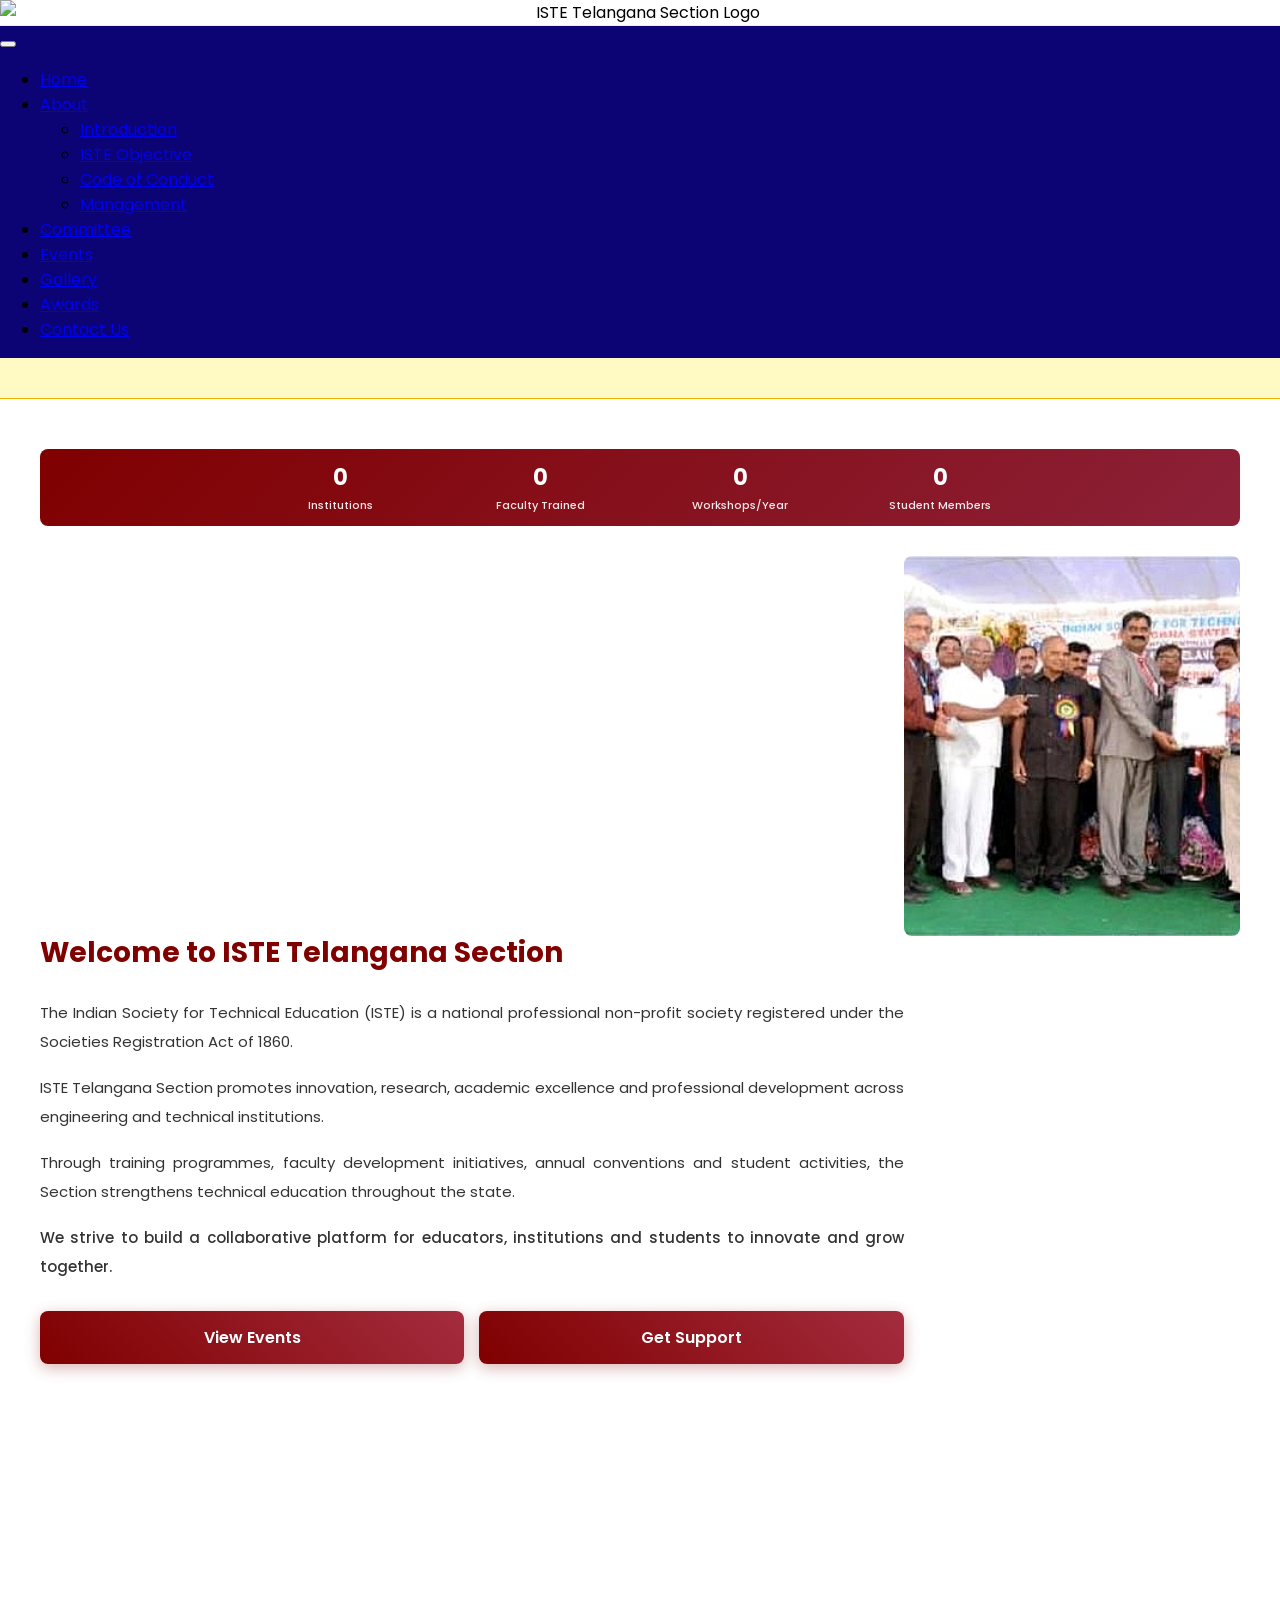
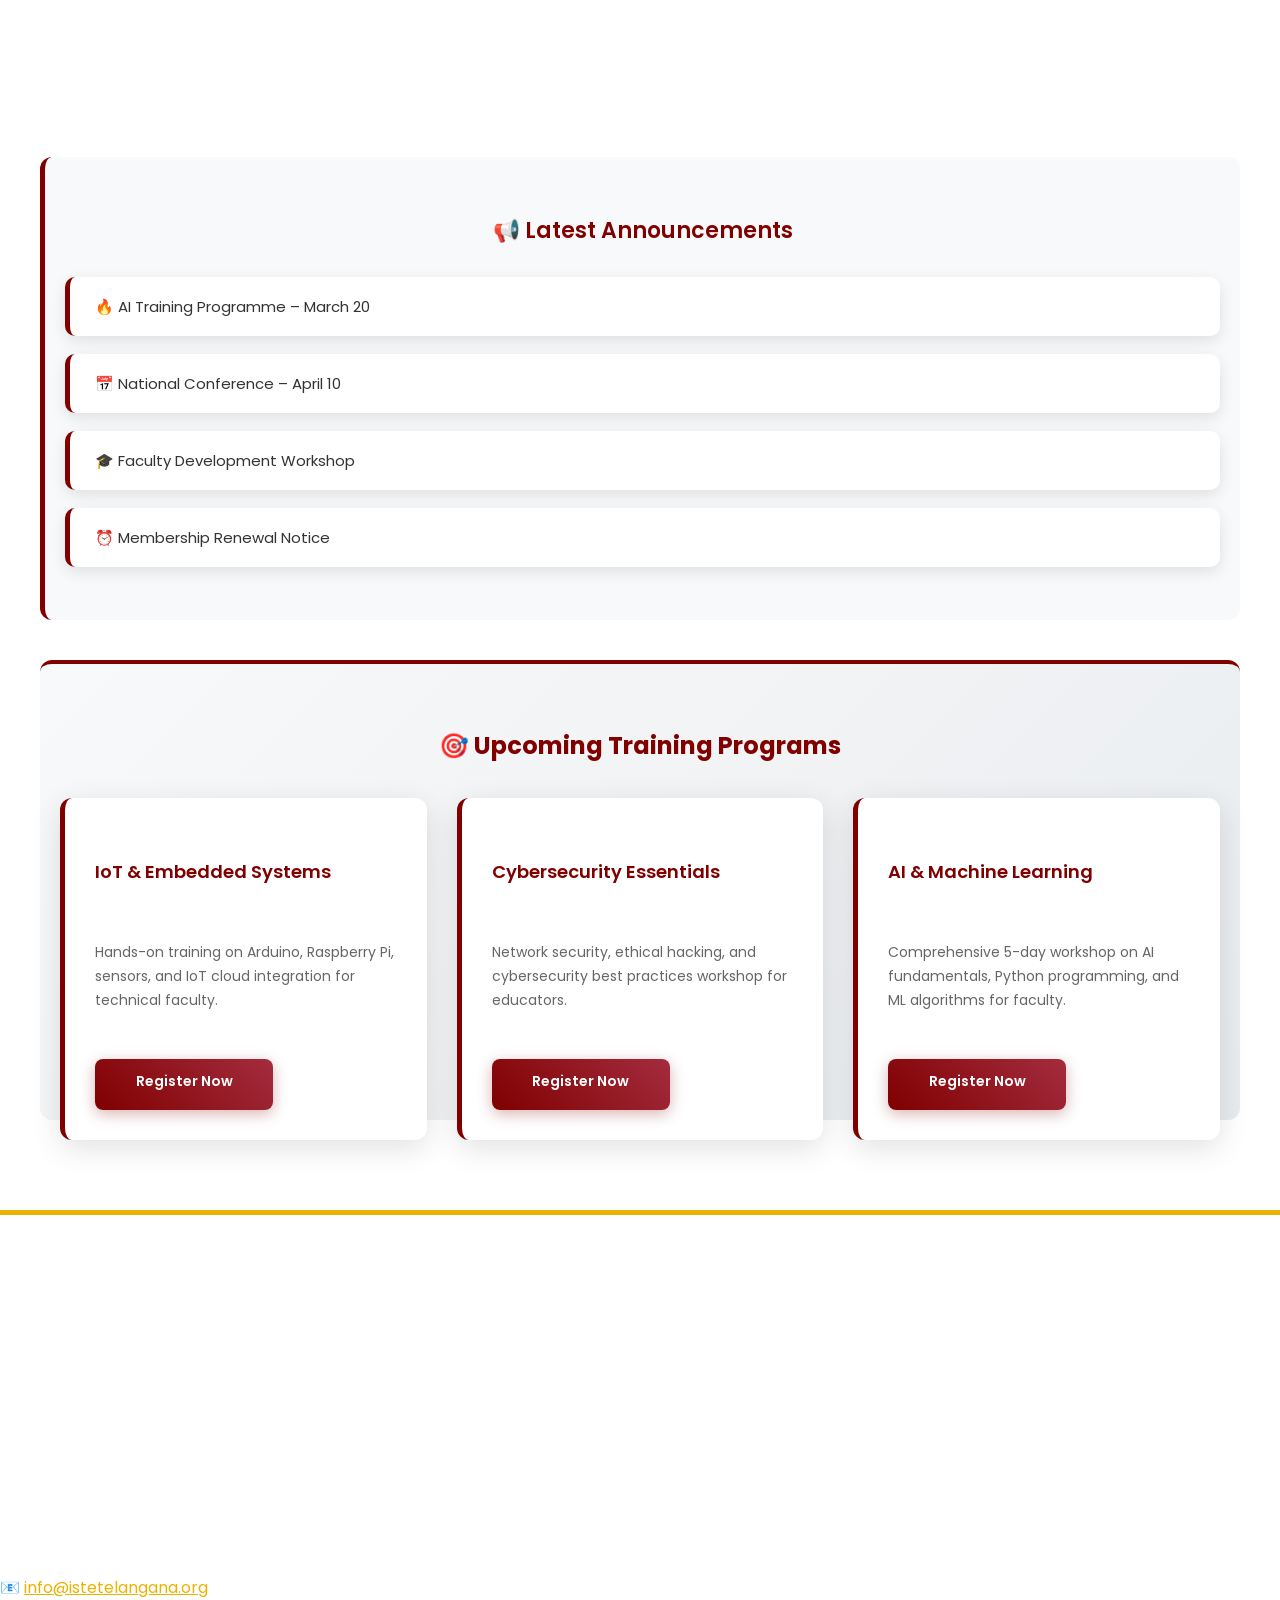
==== index.html @ 8032b606 "Add files via upload" ====
<!DOCTYPE html>
<html lang="en">

<head>

    <meta charset="utf-8">
    <meta name="viewport" content="width=device-width, initial-scale=1">
    <title>ISTE Telangana Section</title>

    <link rel="icon" type="image/x-icon" href="images/favicon.ico">
    <link rel="stylesheet" type="text/css" href="css/lib.css">
    <link rel="stylesheet" type="text/css" href="css/plugins.css">
    <link rel="stylesheet" type="text/css" href="css/navigation-menu.css">
    <link rel="stylesheet" type="text/css" href="css/style.css">
    <link rel="stylesheet" type="text/css" href="css/shortcodes.css">
    <link rel="stylesheet" type="text/css" href="css/slider.css">

    <link href="https://fonts.googleapis.com/css2?family=Poppins:wght@400;500;600;700&display=swap" rel="stylesheet">

    <style>
        /* ===== GLOBAL ===== */
        body {
            font-family: 'Poppins', sans-serif;
            margin: 0;
            padding: 0;
        }

        /* ===== HEADER ===== */
        .logo-wrapper {
            background: #ffffff;
            text-align: center;
            border-bottom: 1px solid #eee;
        }

        .site-logo {
            display: block;
            margin: auto;
            max-height: 110px;
            width: auto;
        }

        @media(max-width:600px) {
            .site-logo {
                max-height: 80px;
            }
        }

        .ow-navigation {
            background: #0c0474 !important;
            border: 0px !important;
            margin-bottom: 0px !important;
        }

        .sticky-nav {
            position: sticky;
            top: 0;
            z-index: 9999;
        }

        .navbar-nav {
            float: none !important;
            display: inline-block;
        }

        @media (max-width: 767px) {
            .about-menu .dropdown-menu {
                display: none;
                background: #0c0474;
                position: relative;
                width: 100%;
                text-align: center;
            }

            .about-menu .dropdown-menu li a {
                color: #fff;
                padding: 10px 0;
                display: block;
            }

            .mobile-arrow {
                margin-left: 5px;
                cursor: pointer;
            }

            .navbar-collapse {
                background: #0c0474;
            }
        }

        .maroon-strip {
            background: #FFF9C4;
            /* Light Yellow */
            height: 40px;
            width: 100%;
            overflow: hidden;
            display: flex;
            align-items: center;
            border-bottom: 1px solid #ECB200;
        }

        .scrolling-notification {
            white-space: nowrap;
            animation: scroll-left 20s linear infinite;
            padding-left: 100%;
            display: inline-block;
        }

        .scrolling-notification a {
            color: #FF0000;
            /* Red */
            font-weight: bold;
            text-decoration: none;
            font-size: 16px;
            text-transform: uppercase;
            font-family: 'Poppins', sans-serif;
        }

        @keyframes scroll-left {
            0% {
                transform: translateX(0);
            }

            100% {
                transform: translateX(-100%);
            }
        }

        /* ===== MAIN SECTION ===== */
        .main-section {
            background: #ffffff;
            padding: 50px 40px;
        }

        .main-row {
            display: flex;
            align-items: center;
            margin-bottom: 40px;
        }

        .section-title {
            font-size: 28px;
            font-weight: 700;
            color: #800000;
            margin-bottom: 25px;
        }

        .welcome-content p {
            font-size: 15px;
            line-height: 1.9;
            color: #333;
            margin-bottom: 18px;
            text-align: justify;
        }

        .highlight-line {
            font-weight: 500;
            color: #000;
        }

        /* PERFECTLY ALIGNED STATS COUNTER */
        .stats-section {
            background: linear-gradient(135deg, #800000 0%, #8C2138 100%);
            padding: 12px 0;
            margin: 0 0 30px 0;
            border-radius: 8px;
            color: white;
            text-align: center;
        }

        .stats-container {
            display: flex;
            justify-content: space-between;
            align-items: center;
            max-width: 800px;
            margin: 0 auto;
            padding: 0 20px;
        }

        .stat-wrapper {
            flex: 1;
            text-align: center;
            padding: 0 10px;
        }

        .stat-item {
            font-size: 22px;
            font-weight: 700;
            margin-bottom: 3px;
            transition: all 0.3s ease;
        }

        .stat-label {
            font-size: 11px;
            font-weight: 500;
            opacity: 0.9;
        }

        /* ANNOUNCEMENTS SECTION */
        .announcements-section {
            background: #f8f9fa;
            padding: 35px 0;
            border-radius: 12px;
            margin: 0 0 40px 0;
            border-left: 5px solid #800000;
        }

        .announcement-title {
            font-size: 22px;
            font-weight: 600;
            margin-bottom: 30px;
            color: #800000;
            text-align: center;
        }

        .announcement-grid {
            max-width: 1200px;
            margin: 0 auto;
            padding: 0 20px;
        }

        /* FIXED: PERFECT TRAINING SECTION ALIGNMENT */
        .training-section {
            background: linear-gradient(135deg, #f8f9fa 0%, #e9ecef 100%);
            padding: 40px 0;
            border-radius: 12px;
            margin: 0 0 40px 0;
            border-top: 4px solid #800000;
        }

        .training-title {
            font-size: 24px;
            font-weight: 700;
            color: #800000;
            margin-bottom: 35px;
            text-align: center;
        }

        .training-grid {
            display: grid;
            grid-template-columns: repeat(auto-fit, minmax(320px, 1fr));
            gap: 30px;
            max-width: 1200px;
            margin: 0 auto;
            padding: 0 20px;
        }

        .training-card {
            background: white;
            padding: 30px;
            border-radius: 12px;
            box-shadow: 0 8px 30px rgba(0, 0, 0, 0.12);
            transition: all 0.4s ease;
            border-left: 5px solid #800000;
            height: 100%;
            /* Equal height cards */
            display: flex;
            flex-direction: column;
        }

        .training-card:hover {
            transform: translateY(-10px);
            box-shadow: 0 20px 40px rgba(0, 0, 0, 0.2);
        }

        .training-card h5 {
            color: #800000;
            font-size: 18px;
            margin-bottom: 15px;
            font-weight: 600;
            flex-grow: 1;
        }

        .training-card p {
            color: #666;
            font-size: 14px;
            line-height: 1.7;
            margin-bottom: 20px;
            flex-grow: 1;
        }

        .btn-small {
            font-size: 14px !important;
            padding: 12px 24px !important;
            min-width: 140px;
            align-self: flex-start;
            margin-top: auto;
        }

        /* Action Buttons */
        .action-buttons {
            display: flex;
            gap: 15px;
            margin: 30px 0 0 0;
            flex-wrap: wrap;
        }

        .action-btn {
            flex: 1;
            min-width: 130px;
            background: linear-gradient(45deg, #800000, #a32c3e);
            color: white;
            border: none;
            padding: 14px 24px;
            border-radius: 8px;
            font-weight: 600;
            text-decoration: none;
            display: inline-block;
            text-align: center;
            transition: all 0.3s ease;
            box-shadow: 0 4px 15px rgba(128, 0, 0, 0.3);
        }

        .action-btn:hover {
            transform: translateY(-3px);
            box-shadow: 0 8px 25px rgba(128, 0, 0, 0.4);
            color: white !important;
            text-decoration: none;
        }

        /* SLIDER - TRUE FADE IN / FADE OUT EFFECT */
        #homeSlider.carousel-fade .carousel-inner>.item {
            -webkit-transition: opacity 0.6s ease-in-out;
            -moz-transition: opacity 0.6s ease-in-out;
            -o-transition: opacity 0.6s ease-in-out;
            transition: opacity 0.6s ease-in-out;
            opacity: 0;
            left: 0 !important;
            /* Forces items to stay in place instead of sliding */
            transform: none !important;
        }

        #homeSlider.carousel-fade .carousel-inner>.item.active {
            opacity: 1;
            z-index: 2;
        }

        /* Fade out previous slide */
        #homeSlider.carousel-fade .carousel-inner>.item.active.left,
        #homeSlider.carousel-fade .carousel-inner>.item.active.right {
            opacity: 0;
            z-index: 1;
        }

        /* Prep next slide for fade in */
        #homeSlider.carousel-fade .carousel-inner>.item.next,
        #homeSlider.carousel-fade .carousel-inner>.item.prev {
            opacity: 0;
            z-index: 1;
        }

        /* Fade in new slide */
        #homeSlider.carousel-fade .carousel-inner>.item.next.left,
        #homeSlider.carousel-fade .carousel-inner>.item.prev.right {
            opacity: 1;
            z-index: 2;
        }

        .slider-img {
            width: 100%;
            height: 380px;
            object-fit: cover;
            border-radius: 8px;
        }

        .announcement-btn {
            display: block;
            background: #ffffff;
            color: #333;
            text-decoration: none;
            padding: 18px 25px;
            margin-bottom: 18px;
            border-radius: 10px;
            font-size: 15px;
            border-left: 5px solid #800000;
            transition: all 0.3s ease;
            box-shadow: 0 5px 15px rgba(0, 0, 0, 0.1);
        }

        .announcement-btn:hover {
            background: #800000;
            color: #ffffff;
            transform: translateX(10px);
            text-decoration: none;
        }

        /* MOBILE RESPONSIVE */
        @media (max-width: 991px) {
            .main-row {
                display: block !important;
                text-align: center;
            }

            .slider-img {
                height: 280px;
                margin: 25px 0;
            }

            .stats-container {
                flex-direction: column;
                gap: 12px;
            }

            .stat-item {
                font-size: 20px;
            }

            .training-grid {
                grid-template-columns: 1fr;
                gap: 25px;
                padding: 0 15px;
            }
        }

        @media (max-width: 767px) {
            .main-section {
                padding: 30px 20px;
            }

            .stats-section {
                padding: 10px 0;
            }

            .action-buttons {
                flex-direction: column;
            }

            .action-btn {
                min-width: 100%;
            }
        }
    </style>
</head>

<body>

    <header class="container-fluid no-padding">
        <div class="logo-wrapper">
            <img src="images/ISTE-TEL.jpeg" class="site-logo" alt="ISTE Telangana Section Logo">
        </div>

        <div class="container-fluid no-padding sticky-nav">
            <nav class="navbar navbar-default ow-navigation">
                <div class="navbar-header">
                    <button type="button" class="navbar-toggle" data-toggle="collapse" data-target="#navbar">
                        <span class="icon-bar"></span>
                        <span class="icon-bar"></span>
                        <span class="icon-bar"></span>
                    </button>
                </div>
                <div class="navbar-collapse collapse text-center" id="navbar">
                    <ul class="nav navbar-nav">
                        <li class="active"><a href="index.html">Home</a></li>
                        <li class="dropdown about-menu">
                            <a href="introduction.html">About</a>
                            <ul class="dropdown-menu">
                                <li><a href="introduction.html">Introduction</a></li>
                                <li><a href="objective.html">ISTE Objective</a></li>
                                <li><a href="code_of_conduct.html">Code of Conduct</a></li>
                                <li><a href="management.html">Management</a></li>
                            </ul>
                        </li>
                        <li><a href="committee.html">Committee</a></li>
                        <li><a href="events.html">Events</a></li>
                        <li><a href="gallery.html">Gallery</a></li>
                        <li><a href="awards.html">Awards</a></li>
                        <li><a href="contact.html">Contact Us</a></li>
                    </ul>
                </div>
            </nav>
        </div>
    </header>

    <div class="maroon-strip">
        <div class="scrolling-notification">
            <a href="events.html">📢 New Notification: Admissions are open for the 2026 Academic Year! Register now for
                upcoming technical workshops and events.</a>
        </div>
    </div>

    <section class="main-section">
        <div class="container-fluid">

            <div class="stats-section">
                <div class="stats-container">
                    <div class="stat-wrapper">
                        <div class="stat-item" data-target="50">0</div>
                        <div class="stat-label">Institutions</div>
                    </div>
                    <div class="stat-wrapper">
                        <div class="stat-item" data-target="2000">0</div>
                        <div class="stat-label">Faculty Trained</div>
                    </div>
                    <div class="stat-wrapper">
                        <div class="stat-item" data-target="15">0</div>
                        <div class="stat-label">Workshops/Year</div>
                    </div>
                    <div class="stat-wrapper">
                        <div class="stat-item" data-target="5000">0</div>
                        <div class="stat-label">Student Members</div>
                    </div>
                </div>
            </div>

            <div class="row main-row">
                <div class="col-md-5">
                    <h2 class="section-title">Welcome to ISTE Telangana Section</h2>
                    <div class="welcome-content">
                        <p>The Indian Society for Technical Education (ISTE) is a national professional non-profit
                            society registered under the Societies Registration Act of 1860.</p>
                        <p>ISTE Telangana Section promotes innovation, research, academic excellence and professional
                            development across engineering and technical institutions.</p>
                        <p>Through training programmes, faculty development initiatives, annual conventions and student
                            activities, the Section strengthens technical education throughout the state.</p>
                        <p class="highlight-line">We strive to build a collaborative platform for educators,
                            institutions and students to innovate and grow together.</p>
                    </div>
                    <div class="action-buttons">

                        <a href="events.html" class="action-btn">View Events</a>
                        <a href="contact.html" class="action-btn">Get Support</a>
                    </div>
                </div>

                <div class="col-md-7">
                    <div id="homeSlider" class="carousel slide carousel-fade" data-ride="carousel" data-interval="1500">
                        <div class="carousel-inner">
                            <div class="item active">
                                <img src="slide1.jpeg" class="img-responsive slider-img" alt="ISTE Telangana Event">
                            </div>
                            <div class="item">
                                <img src="slide2.jpeg" class="img-responsive slider-img" alt="Technical Workshop">
                            </div>
                            <div class="item">
                                <img src="slide3.jpeg" class="img-responsive slider-img" alt="Faculty Development">
                            </div>
                        </div>
                    </div>
                </div>
            </div>

            <div class="announcements-section">
                <div class="announcement-grid">
                    <h3 class="announcement-title">📢 Latest Announcements</h3>
                    <div class="row">
                        <div class="col-md-6">
                            <a href="#" class="announcement-btn">🔥 AI Training Programme – March 20</a>
                            <a href="#" class="announcement-btn">📅 National Conference – April 10</a>
                        </div>
                        <div class="col-md-6">
                            <a href="#" class="announcement-btn">🎓 Faculty Development Workshop</a>
                            <a href="#" class="announcement-btn">⏰ Membership Renewal Notice</a>
                        </div>
                    </div>
                </div>
            </div>

            <div class="training-section">
                <h3 class="training-title">🎯 Upcoming Training Programs</h3>
                <div class="training-grid">

                    <div class="training-card">
                        <h5>IoT & Embedded Systems</h5>
                        <p>Hands-on training on Arduino, Raspberry Pi, sensors, and IoT cloud integration for technical
                            faculty.</p>
                        <a href="#" class="action-btn btn-small">Register Now</a>
                    </div>

                    <div class="training-card">
                        <h5>Cybersecurity Essentials</h5>
                        <p>Network security, ethical hacking, and cybersecurity best practices workshop for educators.
                        </p>
                        <a href="#" class="action-btn btn-small">Register Now</a>
                    </div>

                    <div class="training-card">
                        <h5>AI & Machine Learning</h5>
                        <p>Comprehensive 5-day workshop on AI fundamentals, Python programming, and ML algorithms for
                            faculty.</p>
                        <a href="#" class="action-btn btn-small">Register Now</a>
                    </div>
                </div>
            </div>
        </div>

    </section>

    <div style="width:100%;height:5px;background:#ECB200"></div>

    <div class="footer-section container-fluid no-padding">
        <div class="container">
            <div class="row">
                <div class="col-md-4">
                    <h4 style="color:white;">About ISTE Telangana</h4>
                    <p style="color:white;">The ISTE Telangana Section works to promote quality technical education,
                        innovation and professional growth among institutions and students.</p>
                </div>
                <div class="col-md-4">
                    <h4 style="color:white;">Quick Links</h4>
                    <p><a href="committee.html" style="color:white;">Committee</a></p>
                    <p><a href="events.html" style="color:white;">Events</a></p>
                    <p><a href="contact.html" style="color:white;">Contact Us</a></p>
                </div>
                <div class="col-md-4">
                    <h4 style="color:white;">Contact</h4>
                    <p style="color:white;">
                        ISTE Telangana Section<br>
                        📧 <a href="mailto:info@istetelangana.org" style="color:#ECB200;">info@istetelangana.org</a>
                    </p>
                </div>
            </div>
        </div>
    </div>

    <script src="js/jquery.min_1.js"></script>
    <script src="js/lib.js"></script>
    <script src="js/functions.js"></script>
    <script src="js/slider.js"></script>

    <script>
        $(document).ready(function () {
            // Mobile menu
            $(".mobile-arrow").click(function (e) {
                e.preventDefault();
                e.stopPropagation();
                $(this).closest(".about-menu").find(".dropdown-menu").slideToggle();
            });

            // Counter animation
            function animateCounters() {
                $('.stat-item').each(function () {
                    const $el = $(this);
                    if ($el.hasClass('animate')) return;

                    const target = parseInt($el.attr('data-target'));
                    const duration = 2500;
                    let start = 0;
                    const increment = target / (duration / 16);

                    const timer = setInterval(() => {
                        start += increment;
                        if (start >= target) {
                            $el.text(target).addClass('animate');
                            clearInterval(timer);
                        } else {
                            $el.text(Math.floor(start));
                        }
                    }, 16);
                });
            }

            // Trigger counter on scroll
            $(window).on('scroll load', function () {
                const statsTop = $('.stats-section').offset().top;
                const windowBottom = $(window).scrollTop() + $(window).height();
                if (statsTop < windowBottom - 50) {
                    animateCounters();
                }
            });
        });
    </script>

</body>

</html>
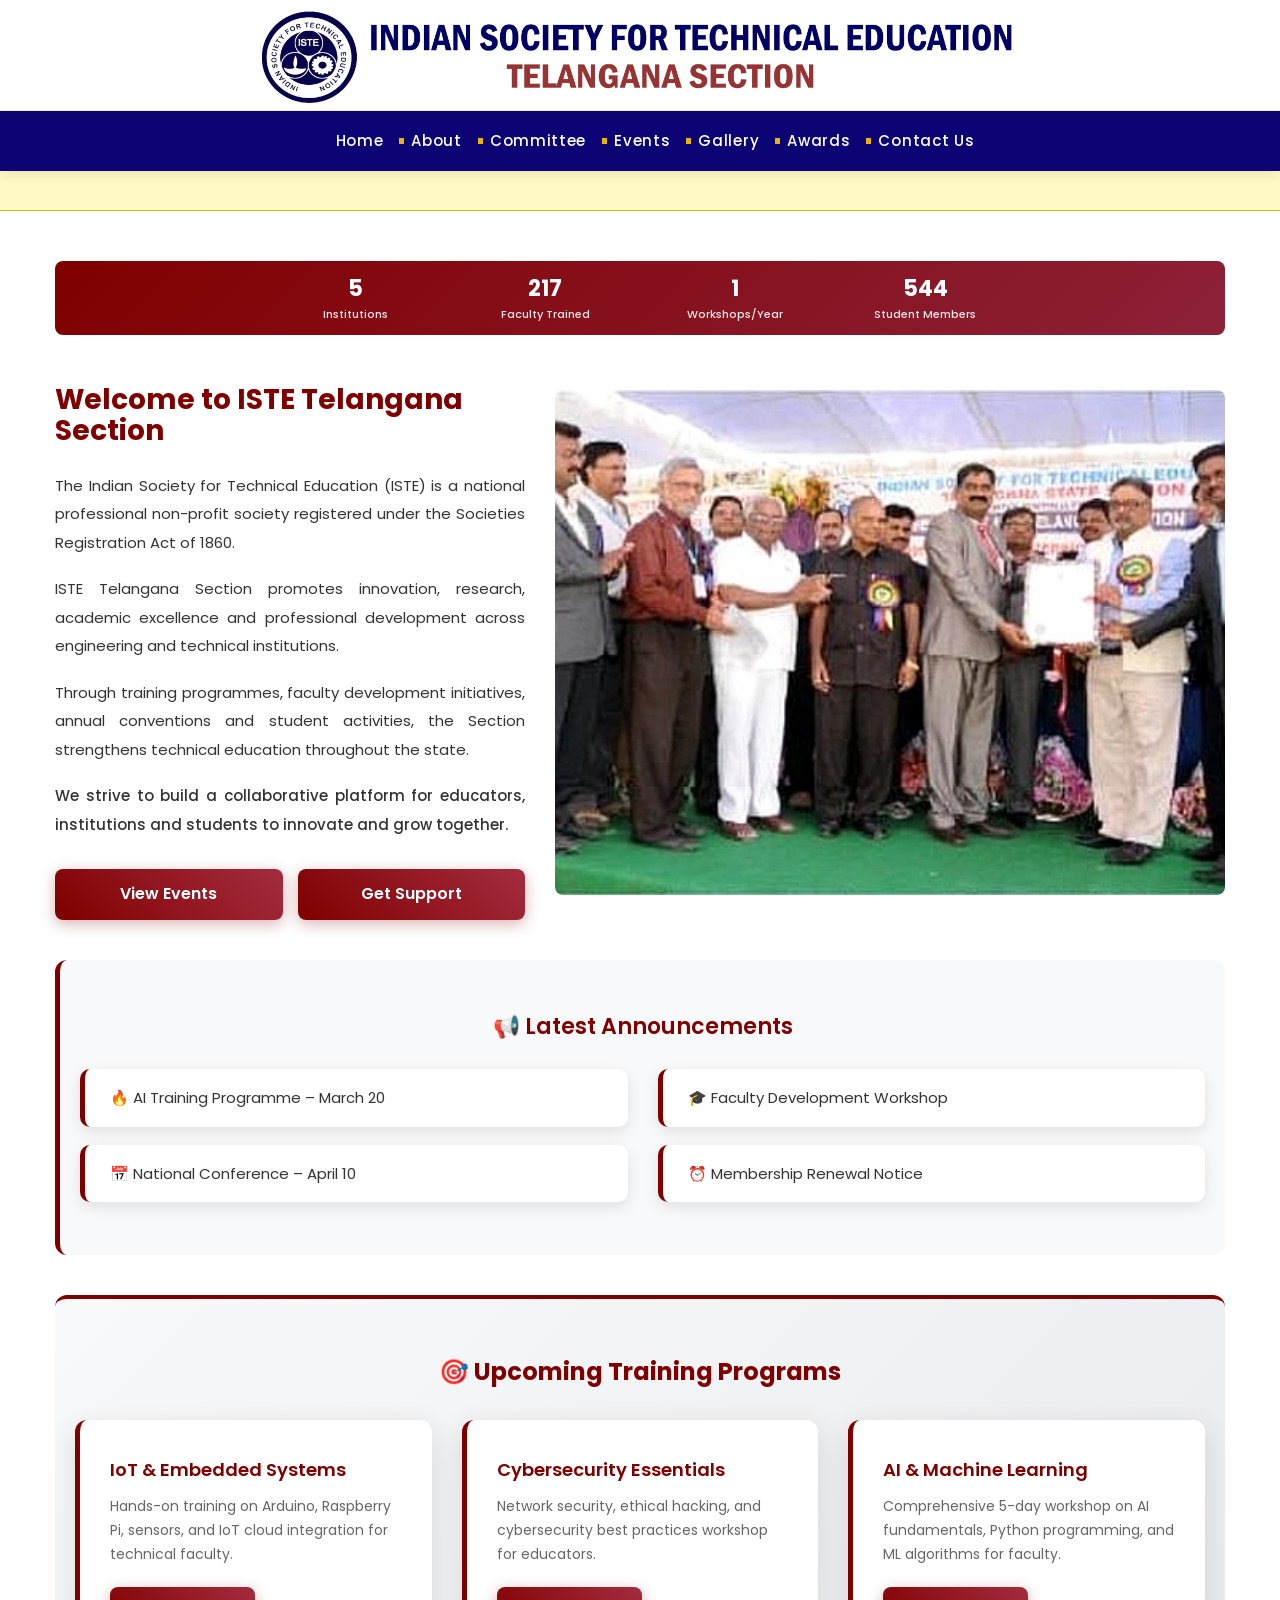
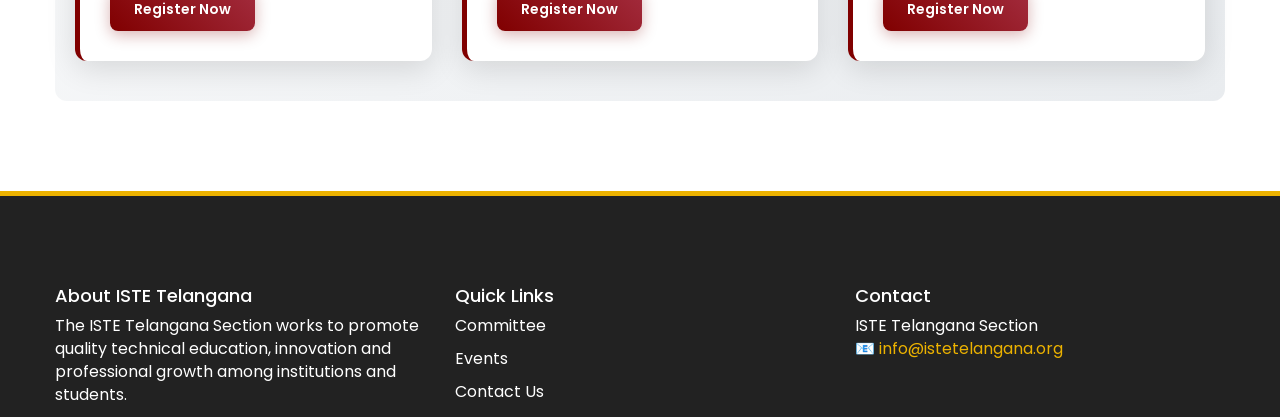
==== commit 4253b7c0: "Add files via upload updated codes" ====
--- a/index.html
+++ b/index.html
@@ -1,664 +1,665 @@
-<!DOCTYPE html>
-<html lang="en">
-
-<head>
-
-    <meta charset="utf-8">
-    <meta name="viewport" content="width=device-width, initial-scale=1">
-    <title>ISTE Telangana Section</title>
-
-    <link rel="icon" type="image/x-icon" href="images/favicon.ico">
-    <link rel="stylesheet" type="text/css" href="css/lib.css">
-    <link rel="stylesheet" type="text/css" href="css/plugins.css">
-    <link rel="stylesheet" type="text/css" href="css/navigation-menu.css">
-    <link rel="stylesheet" type="text/css" href="css/style.css">
-    <link rel="stylesheet" type="text/css" href="css/shortcodes.css">
-    <link rel="stylesheet" type="text/css" href="css/slider.css">
-
-    <link href="https://fonts.googleapis.com/css2?family=Poppins:wght@400;500;600;700&display=swap" rel="stylesheet">
-
-    <style>
-        /* ===== GLOBAL ===== */
-        body {
-            font-family: 'Poppins', sans-serif;
-            margin: 0;
-            padding: 0;
-        }
-
-        /* ===== HEADER ===== */
-        .logo-wrapper {
-            background: #ffffff;
-            text-align: center;
-            border-bottom: 1px solid #eee;
-        }
-
-        .site-logo {
-            display: block;
-            margin: auto;
-            max-height: 110px;
-            width: auto;
-        }
-
-        @media(max-width:600px) {
-            .site-logo {
-                max-height: 80px;
-            }
-        }
-
-        .ow-navigation {
-            background: #0c0474 !important;
-            border: 0px !important;
-            margin-bottom: 0px !important;
-        }
-
-        .sticky-nav {
-            position: sticky;
-            top: 0;
-            z-index: 9999;
-        }
-
-        .navbar-nav {
-            float: none !important;
-            display: inline-block;
-        }
-
-        @media (max-width: 767px) {
-            .about-menu .dropdown-menu {
-                display: none;
-                background: #0c0474;
-                position: relative;
-                width: 100%;
-                text-align: center;
-            }
-
-            .about-menu .dropdown-menu li a {
-                color: #fff;
-                padding: 10px 0;
-                display: block;
-            }
-
-            .mobile-arrow {
-                margin-left: 5px;
-                cursor: pointer;
-            }
-
-            .navbar-collapse {
-                background: #0c0474;
-            }
-        }
-
-        .maroon-strip {
-            background: #FFF9C4;
-            /* Light Yellow */
-            height: 40px;
-            width: 100%;
-            overflow: hidden;
-            display: flex;
-            align-items: center;
-            border-bottom: 1px solid #ECB200;
-        }
-
-        .scrolling-notification {
-            white-space: nowrap;
-            animation: scroll-left 20s linear infinite;
-            padding-left: 100%;
-            display: inline-block;
-        }
-
-        .scrolling-notification a {
-            color: #FF0000;
-            /* Red */
-            font-weight: bold;
-            text-decoration: none;
-            font-size: 16px;
-            text-transform: uppercase;
-            font-family: 'Poppins', sans-serif;
-        }
-
-        @keyframes scroll-left {
-            0% {
-                transform: translateX(0);
-            }
-
-            100% {
-                transform: translateX(-100%);
-            }
-        }
-
-        /* ===== MAIN SECTION ===== */
-        .main-section {
-            background: #ffffff;
-            padding: 50px 40px;
-        }
-
-        .main-row {
-            display: flex;
-            align-items: center;
-            margin-bottom: 40px;
-        }
-
-        .section-title {
-            font-size: 28px;
-            font-weight: 700;
-            color: #800000;
-            margin-bottom: 25px;
-        }
-
-        .welcome-content p {
-            font-size: 15px;
-            line-height: 1.9;
-            color: #333;
-            margin-bottom: 18px;
-            text-align: justify;
-        }
-
-        .highlight-line {
-            font-weight: 500;
-            color: #000;
-        }
-
-        /* PERFECTLY ALIGNED STATS COUNTER */
-        .stats-section {
-            background: linear-gradient(135deg, #800000 0%, #8C2138 100%);
-            padding: 12px 0;
-            margin: 0 0 30px 0;
-            border-radius: 8px;
-            color: white;
-            text-align: center;
-        }
-
-        .stats-container {
-            display: flex;
-            justify-content: space-between;
-            align-items: center;
-            max-width: 800px;
-            margin: 0 auto;
-            padding: 0 20px;
-        }
-
-        .stat-wrapper {
-            flex: 1;
-            text-align: center;
-            padding: 0 10px;
-        }
-
-        .stat-item {
-            font-size: 22px;
-            font-weight: 700;
-            margin-bottom: 3px;
-            transition: all 0.3s ease;
-        }
-
-        .stat-label {
-            font-size: 11px;
-            font-weight: 500;
-            opacity: 0.9;
-        }
-
-        /* ANNOUNCEMENTS SECTION */
-        .announcements-section {
-            background: #f8f9fa;
-            padding: 35px 0;
-            border-radius: 12px;
-            margin: 0 0 40px 0;
-            border-left: 5px solid #800000;
-        }
-
-        .announcement-title {
-            font-size: 22px;
-            font-weight: 600;
-            margin-bottom: 30px;
-            color: #800000;
-            text-align: center;
-        }
-
-        .announcement-grid {
-            max-width: 1200px;
-            margin: 0 auto;
-            padding: 0 20px;
-        }
-
-        /* FIXED: PERFECT TRAINING SECTION ALIGNMENT */
-        .training-section {
-            background: linear-gradient(135deg, #f8f9fa 0%, #e9ecef 100%);
-            padding: 40px 0;
-            border-radius: 12px;
-            margin: 0 0 40px 0;
-            border-top: 4px solid #800000;
-        }
-
-        .training-title {
-            font-size: 24px;
-            font-weight: 700;
-            color: #800000;
-            margin-bottom: 35px;
-            text-align: center;
-        }
-
-        .training-grid {
-            display: grid;
-            grid-template-columns: repeat(auto-fit, minmax(320px, 1fr));
-            gap: 30px;
-            max-width: 1200px;
-            margin: 0 auto;
-            padding: 0 20px;
-        }
-
-        .training-card {
-            background: white;
-            padding: 30px;
-            border-radius: 12px;
-            box-shadow: 0 8px 30px rgba(0, 0, 0, 0.12);
-            transition: all 0.4s ease;
-            border-left: 5px solid #800000;
-            height: 100%;
-            /* Equal height cards */
-            display: flex;
-            flex-direction: column;
-        }
-
-        .training-card:hover {
-            transform: translateY(-10px);
-            box-shadow: 0 20px 40px rgba(0, 0, 0, 0.2);
-        }
-
-        .training-card h5 {
-            color: #800000;
-            font-size: 18px;
-            margin-bottom: 15px;
-            font-weight: 600;
-            flex-grow: 1;
-        }
-
-        .training-card p {
-            color: #666;
-            font-size: 14px;
-            line-height: 1.7;
-            margin-bottom: 20px;
-            flex-grow: 1;
-        }
-
-        .btn-small {
-            font-size: 14px !important;
-            padding: 12px 24px !important;
-            min-width: 140px;
-            align-self: flex-start;
-            margin-top: auto;
-        }
-
-        /* Action Buttons */
-        .action-buttons {
-            display: flex;
-            gap: 15px;
-            margin: 30px 0 0 0;
-            flex-wrap: wrap;
-        }
-
-        .action-btn {
-            flex: 1;
-            min-width: 130px;
-            background: linear-gradient(45deg, #800000, #a32c3e);
-            color: white;
-            border: none;
-            padding: 14px 24px;
-            border-radius: 8px;
-            font-weight: 600;
-            text-decoration: none;
-            display: inline-block;
-            text-align: center;
-            transition: all 0.3s ease;
-            box-shadow: 0 4px 15px rgba(128, 0, 0, 0.3);
-        }
-
-        .action-btn:hover {
-            transform: translateY(-3px);
-            box-shadow: 0 8px 25px rgba(128, 0, 0, 0.4);
-            color: white !important;
-            text-decoration: none;
-        }
-
-        /* SLIDER - TRUE FADE IN / FADE OUT EFFECT */
-        #homeSlider.carousel-fade .carousel-inner>.item {
-            -webkit-transition: opacity 0.6s ease-in-out;
-            -moz-transition: opacity 0.6s ease-in-out;
-            -o-transition: opacity 0.6s ease-in-out;
-            transition: opacity 0.6s ease-in-out;
-            opacity: 0;
-            left: 0 !important;
-            /* Forces items to stay in place instead of sliding */
-            transform: none !important;
-        }
-
-        #homeSlider.carousel-fade .carousel-inner>.item.active {
-            opacity: 1;
-            z-index: 2;
-        }
-
-        /* Fade out previous slide */
-        #homeSlider.carousel-fade .carousel-inner>.item.active.left,
-        #homeSlider.carousel-fade .carousel-inner>.item.active.right {
-            opacity: 0;
-            z-index: 1;
-        }
-
-        /* Prep next slide for fade in */
-        #homeSlider.carousel-fade .carousel-inner>.item.next,
-        #homeSlider.carousel-fade .carousel-inner>.item.prev {
-            opacity: 0;
-            z-index: 1;
-        }
-
-        /* Fade in new slide */
-        #homeSlider.carousel-fade .carousel-inner>.item.next.left,
-        #homeSlider.carousel-fade .carousel-inner>.item.prev.right {
-            opacity: 1;
-            z-index: 2;
-        }
-
-        .slider-img {
-            width: 100%;
-            height: 380px;
-            object-fit: cover;
-            border-radius: 8px;
-        }
-
-        .announcement-btn {
-            display: block;
-            background: #ffffff;
-            color: #333;
-            text-decoration: none;
-            padding: 18px 25px;
-            margin-bottom: 18px;
-            border-radius: 10px;
-            font-size: 15px;
-            border-left: 5px solid #800000;
-            transition: all 0.3s ease;
-            box-shadow: 0 5px 15px rgba(0, 0, 0, 0.1);
-        }
-
-        .announcement-btn:hover {
-            background: #800000;
-            color: #ffffff;
-            transform: translateX(10px);
-            text-decoration: none;
-        }
-
-        /* MOBILE RESPONSIVE */
-        @media (max-width: 991px) {
-            .main-row {
-                display: block !important;
-                text-align: center;
-            }
-
-            .slider-img {
-                height: 280px;
-                margin: 25px 0;
-            }
-
-            .stats-container {
-                flex-direction: column;
-                gap: 12px;
-            }
-
-            .stat-item {
-                font-size: 20px;
-            }
-
-            .training-grid {
-                grid-template-columns: 1fr;
-                gap: 25px;
-                padding: 0 15px;
-            }
-        }
-
-        @media (max-width: 767px) {
-            .main-section {
-                padding: 30px 20px;
-            }
-
-            .stats-section {
-                padding: 10px 0;
-            }
-
-            .action-buttons {
-                flex-direction: column;
-            }
-
-            .action-btn {
-                min-width: 100%;
-            }
-        }
-    </style>
-</head>
-
-<body>
-
-    <header class="container-fluid no-padding">
-        <div class="logo-wrapper">
-            <img src="images/ISTE-TEL.jpeg" class="site-logo" alt="ISTE Telangana Section Logo">
-        </div>
-
-        <div class="container-fluid no-padding sticky-nav">
-            <nav class="navbar navbar-default ow-navigation">
-                <div class="navbar-header">
-                    <button type="button" class="navbar-toggle" data-toggle="collapse" data-target="#navbar">
-                        <span class="icon-bar"></span>
-                        <span class="icon-bar"></span>
-                        <span class="icon-bar"></span>
-                    </button>
-                </div>
-                <div class="navbar-collapse collapse text-center" id="navbar">
-                    <ul class="nav navbar-nav">
-                        <li class="active"><a href="index.html">Home</a></li>
-                        <li class="dropdown about-menu">
-                            <a href="introduction.html">About</a>
-                            <ul class="dropdown-menu">
-                                <li><a href="introduction.html">Introduction</a></li>
-                                <li><a href="objective.html">ISTE Objective</a></li>
-                                <li><a href="code_of_conduct.html">Code of Conduct</a></li>
-                                <li><a href="management.html">Management</a></li>
-                            </ul>
-                        </li>
-                        <li><a href="committee.html">Committee</a></li>
-                        <li><a href="events.html">Events</a></li>
-                        <li><a href="gallery.html">Gallery</a></li>
-                        <li><a href="awards.html">Awards</a></li>
-                        <li><a href="contact.html">Contact Us</a></li>
-                    </ul>
-                </div>
-            </nav>
-        </div>
-    </header>
-
-    <div class="maroon-strip">
-        <div class="scrolling-notification">
-            <a href="events.html">📢 New Notification: Admissions are open for the 2026 Academic Year! Register now for
-                upcoming technical workshops and events.</a>
-        </div>
-    </div>
-
-    <section class="main-section">
-        <div class="container-fluid">
-
-            <div class="stats-section">
-                <div class="stats-container">
-                    <div class="stat-wrapper">
-                        <div class="stat-item" data-target="50">0</div>
-                        <div class="stat-label">Institutions</div>
-                    </div>
-                    <div class="stat-wrapper">
-                        <div class="stat-item" data-target="2000">0</div>
-                        <div class="stat-label">Faculty Trained</div>
-                    </div>
-                    <div class="stat-wrapper">
-                        <div class="stat-item" data-target="15">0</div>
-                        <div class="stat-label">Workshops/Year</div>
-                    </div>
-                    <div class="stat-wrapper">
-                        <div class="stat-item" data-target="5000">0</div>
-                        <div class="stat-label">Student Members</div>
-                    </div>
-                </div>
-            </div>
-
-            <div class="row main-row">
-                <div class="col-md-5">
-                    <h2 class="section-title">Welcome to ISTE Telangana Section</h2>
-                    <div class="welcome-content">
-                        <p>The Indian Society for Technical Education (ISTE) is a national professional non-profit
-                            society registered under the Societies Registration Act of 1860.</p>
-                        <p>ISTE Telangana Section promotes innovation, research, academic excellence and professional
-                            development across engineering and technical institutions.</p>
-                        <p>Through training programmes, faculty development initiatives, annual conventions and student
-                            activities, the Section strengthens technical education throughout the state.</p>
-                        <p class="highlight-line">We strive to build a collaborative platform for educators,
-                            institutions and students to innovate and grow together.</p>
-                    </div>
-                    <div class="action-buttons">
-
-                        <a href="events.html" class="action-btn">View Events</a>
-                        <a href="contact.html" class="action-btn">Get Support</a>
-                    </div>
-                </div>
-
-                <div class="col-md-7">
-                    <div id="homeSlider" class="carousel slide carousel-fade" data-ride="carousel" data-interval="1500">
-                        <div class="carousel-inner">
-                            <div class="item active">
-                                <img src="slide1.jpeg" class="img-responsive slider-img" alt="ISTE Telangana Event">
-                            </div>
-                            <div class="item">
-                                <img src="slide2.jpeg" class="img-responsive slider-img" alt="Technical Workshop">
-                            </div>
-                            <div class="item">
-                                <img src="slide3.jpeg" class="img-responsive slider-img" alt="Faculty Development">
-                            </div>
-                        </div>
-                    </div>
-                </div>
-            </div>
-
-            <div class="announcements-section">
-                <div class="announcement-grid">
-                    <h3 class="announcement-title">📢 Latest Announcements</h3>
-                    <div class="row">
-                        <div class="col-md-6">
-                            <a href="#" class="announcement-btn">🔥 AI Training Programme – March 20</a>
-                            <a href="#" class="announcement-btn">📅 National Conference – April 10</a>
-                        </div>
-                        <div class="col-md-6">
-                            <a href="#" class="announcement-btn">🎓 Faculty Development Workshop</a>
-                            <a href="#" class="announcement-btn">⏰ Membership Renewal Notice</a>
-                        </div>
-                    </div>
-                </div>
-            </div>
-
-            <div class="training-section">
-                <h3 class="training-title">🎯 Upcoming Training Programs</h3>
-                <div class="training-grid">
-
-                    <div class="training-card">
-                        <h5>IoT & Embedded Systems</h5>
-                        <p>Hands-on training on Arduino, Raspberry Pi, sensors, and IoT cloud integration for technical
-                            faculty.</p>
-                        <a href="#" class="action-btn btn-small">Register Now</a>
-                    </div>
-
-                    <div class="training-card">
-                        <h5>Cybersecurity Essentials</h5>
-                        <p>Network security, ethical hacking, and cybersecurity best practices workshop for educators.
-                        </p>
-                        <a href="#" class="action-btn btn-small">Register Now</a>
-                    </div>
-
-                    <div class="training-card">
-                        <h5>AI & Machine Learning</h5>
-                        <p>Comprehensive 5-day workshop on AI fundamentals, Python programming, and ML algorithms for
-                            faculty.</p>
-                        <a href="#" class="action-btn btn-small">Register Now</a>
-                    </div>
-                </div>
-            </div>
-        </div>
-
-    </section>
-
-    <div style="width:100%;height:5px;background:#ECB200"></div>
-
-    <div class="footer-section container-fluid no-padding">
-        <div class="container">
-            <div class="row">
-                <div class="col-md-4">
-                    <h4 style="color:white;">About ISTE Telangana</h4>
-                    <p style="color:white;">The ISTE Telangana Section works to promote quality technical education,
-                        innovation and professional growth among institutions and students.</p>
-                </div>
-                <div class="col-md-4">
-                    <h4 style="color:white;">Quick Links</h4>
-                    <p><a href="committee.html" style="color:white;">Committee</a></p>
-                    <p><a href="events.html" style="color:white;">Events</a></p>
-                    <p><a href="contact.html" style="color:white;">Contact Us</a></p>
-                </div>
-                <div class="col-md-4">
-                    <h4 style="color:white;">Contact</h4>
-                    <p style="color:white;">
-                        ISTE Telangana Section<br>
-                        📧 <a href="mailto:info@istetelangana.org" style="color:#ECB200;">info@istetelangana.org</a>
-                    </p>
-                </div>
-            </div>
-        </div>
-    </div>
-
-    <script src="js/jquery.min_1.js"></script>
-    <script src="js/lib.js"></script>
-    <script src="js/functions.js"></script>
-    <script src="js/slider.js"></script>
-
-    <script>
-        $(document).ready(function () {
-            // Mobile menu
-            $(".mobile-arrow").click(function (e) {
-                e.preventDefault();
-                e.stopPropagation();
-                $(this).closest(".about-menu").find(".dropdown-menu").slideToggle();
-            });
-
-            // Counter animation
-            function animateCounters() {
-                $('.stat-item').each(function () {
-                    const $el = $(this);
-                    if ($el.hasClass('animate')) return;
-
-                    const target = parseInt($el.attr('data-target'));
-                    const duration = 2500;
-                    let start = 0;
-                    const increment = target / (duration / 16);
-
-                    const timer = setInterval(() => {
-                        start += increment;
-                        if (start >= target) {
-                            $el.text(target).addClass('animate');
-                            clearInterval(timer);
-                        } else {
-                            $el.text(Math.floor(start));
-                        }
-                    }, 16);
-                });
-            }
-
-            // Trigger counter on scroll
-            $(window).on('scroll load', function () {
-                const statsTop = $('.stats-section').offset().top;
-                const windowBottom = $(window).scrollTop() + $(window).height();
-                if (statsTop < windowBottom - 50) {
-                    animateCounters();
-                }
-            });
-        });
-    </script>
-
-</body>
-
-</html>+
+<!DOCTYPE html>
+<html lang="en">
+
+<head>
+
+    <meta charset="utf-8">
+    <meta name="viewport" content="width=device-width, initial-scale=1">
+    <title>ISTE Telangana Section</title>
+
+    <link rel="icon" type="image/x-icon" href="images/favicon.ico">
+    <link rel="stylesheet" type="text/css" href="css/lib.css">
+    <link rel="stylesheet" type="text/css" href="css/plugins.css">
+    <link rel="stylesheet" type="text/css" href="css/navigation-menu.css">
+    <link rel="stylesheet" type="text/css" href="css/style.css">
+    <link rel="stylesheet" type="text/css" href="css/shortcodes.css">
+    <link rel="stylesheet" type="text/css" href="css/slider.css">
+
+    <link href="https://fonts.googleapis.com/css2?family=Poppins:wght@400;500;600;700&display=swap" rel="stylesheet">
+
+    <style>
+        /* ===== GLOBAL ===== */
+        body {
+            font-family: 'Poppins', sans-serif;
+            margin: 0;
+            padding: 0;
+        }
+
+        /* ===== HEADER ===== */
+        .logo-wrapper {
+            background: #ffffff;
+            text-align: center;
+            border-bottom: 1px solid #eee;
+        }
+
+        .site-logo {
+            display: block;
+            margin: auto;
+            max-height: 110px;
+            width: auto;
+        }
+
+        @media(max-width:600px) {
+            .site-logo {
+                max-height: 80px;
+            }
+        }
+
+        .ow-navigation {
+            background: #0c0474 !important;
+            border: 0px !important;
+            margin-bottom: 0px !important;
+        }
+
+        .sticky-nav {
+            position: sticky;
+            top: 0;
+            z-index: 9999;
+        }
+
+        .navbar-nav {
+            float: none !important;
+            display: inline-block;
+        }
+
+        @media (max-width: 767px) {
+            .about-menu .dropdown-menu {
+                display: none;
+                background: #0c0474;
+                position: relative;
+                width: 100%;
+                text-align: center;
+            }
+
+            .about-menu .dropdown-menu li a {
+                color: #fff;
+                padding: 10px 0;
+                display: block;
+            }
+
+            .mobile-arrow {
+                margin-left: 5px;
+                cursor: pointer;
+            }
+
+            .navbar-collapse {
+                background: #0c0474;
+            }
+        }
+
+        .maroon-strip {
+            background: #FFF9C4;
+            /* Light Yellow */
+            height: 40px;
+            width: 100%;
+            overflow: hidden;
+            display: flex;
+            align-items: center;
+            border-bottom: 1px solid #ECB200;
+        }
+
+        .scrolling-notification {
+            white-space: nowrap;
+            animation: scroll-left 20s linear infinite;
+            padding-left: 100%;
+            display: inline-block;
+        }
+
+        .scrolling-notification a {
+            color: #FF0000;
+            /* Red */
+            font-weight: bold;
+            text-decoration: none;
+            font-size: 16px;
+            text-transform: uppercase;
+            font-family: 'Poppins', sans-serif;
+        }
+
+        @keyframes scroll-left {
+            0% {
+                transform: translateX(0);
+            }
+
+            100% {
+                transform: translateX(-100%);
+            }
+        }
+
+        /* ===== MAIN SECTION ===== */
+        .main-section {
+            background: #ffffff;
+            padding: 50px 40px;
+        }
+
+        .main-row {
+            display: flex;
+            align-items: center;
+            margin-bottom: 40px;
+        }
+
+        .section-title {
+            font-size: 28px;
+            font-weight: 700;
+            color: #800000;
+            margin-bottom: 25px;
+        }
+
+        .welcome-content p {
+            font-size: 15px;
+            line-height: 1.9;
+            color: #333;
+            margin-bottom: 18px;
+            text-align: justify;
+        }
+
+        .highlight-line {
+            font-weight: 500;
+            color: #000;
+        }
+
+        /* PERFECTLY ALIGNED STATS COUNTER */
+        .stats-section {
+            background: linear-gradient(135deg, #800000 0%, #8C2138 100%);
+            padding: 12px 0;
+            margin: 0 0 30px 0;
+            border-radius: 8px;
+            color: white;
+            text-align: center;
+        }
+
+        .stats-container {
+            display: flex;
+            justify-content: space-between;
+            align-items: center;
+            max-width: 800px;
+            margin: 0 auto;
+            padding: 0 20px;
+        }
+
+        .stat-wrapper {
+            flex: 1;
+            text-align: center;
+            padding: 0 10px;
+        }
+
+        .stat-item {
+            font-size: 22px;
+            font-weight: 700;
+            margin-bottom: 3px;
+            transition: all 0.3s ease;
+        }
+
+        .stat-label {
+            font-size: 11px;
+            font-weight: 500;
+            opacity: 0.9;
+        }
+
+        /* ANNOUNCEMENTS SECTION */
+        .announcements-section {
+            background: #f8f9fa;
+            padding: 35px 0;
+            border-radius: 12px;
+            margin: 0 0 40px 0;
+            border-left: 5px solid #800000;
+        }
+
+        .announcement-title {
+            font-size: 22px;
+            font-weight: 600;
+            margin-bottom: 30px;
+            color: #800000;
+            text-align: center;
+        }
+
+        .announcement-grid {
+            max-width: 1200px;
+            margin: 0 auto;
+            padding: 0 20px;
+        }
+
+        /* FIXED: PERFECT TRAINING SECTION ALIGNMENT */
+        .training-section {
+            background: linear-gradient(135deg, #f8f9fa 0%, #e9ecef 100%);
+            padding: 40px 0;
+            border-radius: 12px;
+            margin: 0 0 40px 0;
+            border-top: 4px solid #800000;
+        }
+
+        .training-title {
+            font-size: 24px;
+            font-weight: 700;
+            color: #800000;
+            margin-bottom: 35px;
+            text-align: center;
+        }
+
+        .training-grid {
+            display: grid;
+            grid-template-columns: repeat(auto-fit, minmax(320px, 1fr));
+            gap: 30px;
+            max-width: 1200px;
+            margin: 0 auto;
+            padding: 0 20px;
+        }
+
+        .training-card {
+            background: white;
+            padding: 30px;
+            border-radius: 12px;
+            box-shadow: 0 8px 30px rgba(0, 0, 0, 0.12);
+            transition: all 0.4s ease;
+            border-left: 5px solid #800000;
+            height: 100%;
+            /* Equal height cards */
+            display: flex;
+            flex-direction: column;
+        }
+
+        .training-card:hover {
+            transform: translateY(-10px);
+            box-shadow: 0 20px 40px rgba(0, 0, 0, 0.2);
+        }
+
+        .training-card h5 {
+            color: #800000;
+            font-size: 18px;
+            margin-bottom: 15px;
+            font-weight: 600;
+            flex-grow: 1;
+        }
+
+        .training-card p {
+            color: #666;
+            font-size: 14px;
+            line-height: 1.7;
+            margin-bottom: 20px;
+            flex-grow: 1;
+        }
+
+        .btn-small {
+            font-size: 14px !important;
+            padding: 12px 24px !important;
+            min-width: 140px;
+            align-self: flex-start;
+            margin-top: auto;
+        }
+
+        /* Action Buttons */
+        .action-buttons {
+            display: flex;
+            gap: 15px;
+            margin: 30px 0 0 0;
+            flex-wrap: wrap;
+        }
+
+        .action-btn {
+            flex: 1;
+            min-width: 130px;
+            background: linear-gradient(45deg, #800000, #a32c3e);
+            color: white;
+            border: none;
+            padding: 14px 24px;
+            border-radius: 8px;
+            font-weight: 600;
+            text-decoration: none;
+            display: inline-block;
+            text-align: center;
+            transition: all 0.3s ease;
+            box-shadow: 0 4px 15px rgba(128, 0, 0, 0.3);
+        }
+
+        .action-btn:hover {
+            transform: translateY(-3px);
+            box-shadow: 0 8px 25px rgba(128, 0, 0, 0.4);
+            color: white !important;
+            text-decoration: none;
+        }
+
+        /* SLIDER - TRUE FADE IN / FADE OUT EFFECT */
+        #homeSlider.carousel-fade .carousel-inner>.item {
+            -webkit-transition: opacity 0.6s ease-in-out;
+            -moz-transition: opacity 0.6s ease-in-out;
+            -o-transition: opacity 0.6s ease-in-out;
+            transition: opacity 0.6s ease-in-out;
+            opacity: 0;
+            left: 0 !important;
+            /* Forces items to stay in place instead of sliding */
+            transform: none !important;
+        }
+
+        #homeSlider.carousel-fade .carousel-inner>.item.active {
+            opacity: 1;
+            z-index: 2;
+        }
+
+        /* Fade out previous slide */
+        #homeSlider.carousel-fade .carousel-inner>.item.active.left,
+        #homeSlider.carousel-fade .carousel-inner>.item.active.right {
+            opacity: 0;
+            z-index: 1;
+        }
+
+        /* Prep next slide for fade in */
+        #homeSlider.carousel-fade .carousel-inner>.item.next,
+        #homeSlider.carousel-fade .carousel-inner>.item.prev {
+            opacity: 0;
+            z-index: 1;
+        }
+
+        /* Fade in new slide */
+        #homeSlider.carousel-fade .carousel-inner>.item.next.left,
+        #homeSlider.carousel-fade .carousel-inner>.item.prev.right {
+            opacity: 1;
+            z-index: 2;
+        }
+
+        .slider-img {
+            width: 100%;
+            height: 380px;
+            object-fit: cover;
+            border-radius: 8px;
+        }
+
+        .announcement-btn {
+            display: block;
+            background: #ffffff;
+            color: #333;
+            text-decoration: none;
+            padding: 18px 25px;
+            margin-bottom: 18px;
+            border-radius: 10px;
+            font-size: 15px;
+            border-left: 5px solid #800000;
+            transition: all 0.3s ease;
+            box-shadow: 0 5px 15px rgba(0, 0, 0, 0.1);
+        }
+
+        .announcement-btn:hover {
+            background: #800000;
+            color: #ffffff;
+            transform: translateX(10px);
+            text-decoration: none;
+        }
+
+        /* MOBILE RESPONSIVE */
+        @media (max-width: 991px) {
+            .main-row {
+                display: block !important;
+                text-align: center;
+            }
+
+            .slider-img {
+                height: 280px;
+                margin: 25px 0;
+            }
+
+            .stats-container {
+                flex-direction: column;
+                gap: 12px;
+            }
+
+            .stat-item {
+                font-size: 20px;
+            }
+
+            .training-grid {
+                grid-template-columns: 1fr;
+                gap: 25px;
+                padding: 0 15px;
+            }
+        }
+
+        @media (max-width: 767px) {
+            .main-section {
+                padding: 30px 20px;
+            }
+
+            .stats-section {
+                padding: 10px 0;
+            }
+
+            .action-buttons {
+                flex-direction: column;
+            }
+
+            .action-btn {
+                min-width: 100%;
+            }
+        }
+    </style>
+</head>
+
+<body>
+
+    <header class="container-fluid no-padding">
+        <div class="logo-wrapper">
+            <img src="images/ISTE-TEL.jpeg" class="site-logo" alt="ISTE Telangana Section Logo">
+        </div>
+
+        <div class="container-fluid no-padding sticky-nav">
+            <nav class="navbar navbar-default ow-navigation">
+                <div class="navbar-header">
+                    <button type="button" class="navbar-toggle" data-toggle="collapse" data-target="#navbar">
+                        <span class="icon-bar"></span>
+                        <span class="icon-bar"></span>
+                        <span class="icon-bar"></span>
+                    </button>
+                </div>
+                <div class="navbar-collapse collapse text-center" id="navbar">
+                    <ul class="nav navbar-nav">
+                        <li class="active"><a href="index.html">Home</a></li>
+                        <li class="dropdown about-menu">
+                            <a href="introduction.html">About</a>
+                            <ul class="dropdown-menu">
+                                <li><a href="introduction.html">Introduction</a></li>
+                                <li><a href="objective.html">ISTE Objective</a></li>
+                                <li><a href="code_of_conduct.html">Code of Conduct</a></li>
+                                <li><a href="management.html">Management</a></li>
+                            </ul>
+                        </li>
+                        <li><a href="committee.html">Committee</a></li>
+                        <li><a href="events.html">Events</a></li>
+                        <li><a href="gallery.html">Gallery</a></li>
+                        <li><a href="awards.html">Awards</a></li>
+                        <li><a href="contact.html">Contact Us</a></li>
+                    </ul>
+                </div>
+            </nav>
+        </div>
+    </header>
+
+    <div class="maroon-strip">
+        <div class="scrolling-notification">
+            <a href="events.html">📢 New Notification: Admissions are open for the 2026 Academic Year! Register now for
+                upcoming technical workshops and events.</a>
+        </div>
+    </div>
+
+    <section class="main-section">
+        <div class="container-fluid">
+
+            <div class="stats-section">
+                <div class="stats-container">
+                    <div class="stat-wrapper">
+                        <div class="stat-item" data-target="50">0</div>
+                        <div class="stat-label">Institutions</div>
+                    </div>
+                    <div class="stat-wrapper">
+                        <div class="stat-item" data-target="2000">0</div>
+                        <div class="stat-label">Faculty Trained</div>
+                    </div>
+                    <div class="stat-wrapper">
+                        <div class="stat-item" data-target="15">0</div>
+                        <div class="stat-label">Workshops/Year</div>
+                    </div>
+                    <div class="stat-wrapper">
+                        <div class="stat-item" data-target="5000">0</div>
+                        <div class="stat-label">Student Members</div>
+                    </div>
+                </div>
+            </div>
+
+            <div class="row main-row">
+                <div class="col-md-5">
+                    <h2 class="section-title">Welcome to ISTE Telangana Section</h2>
+                    <div class="welcome-content">
+                        <p>The Indian Society for Technical Education (ISTE) is a national professional non-profit
+                            society registered under the Societies Registration Act of 1860.</p>
+                        <p>ISTE Telangana Section promotes innovation, research, academic excellence and professional
+                            development across engineering and technical institutions.</p>
+                        <p>Through training programmes, faculty development initiatives, annual conventions and student
+                            activities, the Section strengthens technical education throughout the state.</p>
+                        <p class="highlight-line">We strive to build a collaborative platform for educators,
+                            institutions and students to innovate and grow together.</p>
+                    </div>
+                    <div class="action-buttons">
+
+                        <a href="events.html" class="action-btn">View Events</a>
+                        <a href="contact.html" class="action-btn">Get Support</a>
+                    </div>
+                </div>
+
+                <div class="col-md-7">
+                    <div id="homeSlider" class="carousel slide carousel-fade" data-ride="carousel" data-interval="1500">
+                        <div class="carousel-inner">
+                            <div class="item active">
+                                <img src="slide1.jpeg" class="img-responsive slider-img" alt="ISTE Telangana Event">
+                            </div>
+                            <div class="item">
+                                <img src="slide2.jpeg" class="img-responsive slider-img" alt="Technical Workshop">
+                            </div>
+                            <div class="item">
+                                <img src="slide3.jpeg" class="img-responsive slider-img" alt="Faculty Development">
+                            </div>
+                        </div>
+                    </div>
+                </div>
+            </div>
+
+            <div class="announcements-section">
+                <div class="announcement-grid">
+                    <h3 class="announcement-title">📢 Latest Announcements</h3>
+                    <div class="row">
+                        <div class="col-md-6">
+                            <a href="#" class="announcement-btn">🔥 AI Training Programme – March 20</a>
+                            <a href="#" class="announcement-btn">📅 National Conference – April 10</a>
+                        </div>
+                        <div class="col-md-6">
+                            <a href="#" class="announcement-btn">🎓 Faculty Development Workshop</a>
+                            <a href="#" class="announcement-btn">⏰ Membership Renewal Notice</a>
+                        </div>
+                    </div>
+                </div>
+            </div>
+
+            <div class="training-section">
+                <h3 class="training-title">🎯 Upcoming Training Programs</h3>
+                <div class="training-grid">
+
+                    <div class="training-card">
+                        <h5>IoT & Embedded Systems</h5>
+                        <p>Hands-on training on Arduino, Raspberry Pi, sensors, and IoT cloud integration for technical
+                            faculty.</p>
+                        <a href="#" class="action-btn btn-small">Register Now</a>
+                    </div>
+
+                    <div class="training-card">
+                        <h5>Cybersecurity Essentials</h5>
+                        <p>Network security, ethical hacking, and cybersecurity best practices workshop for educators.
+                        </p>
+                        <a href="#" class="action-btn btn-small">Register Now</a>
+                    </div>
+
+                    <div class="training-card">
+                        <h5>AI & Machine Learning</h5>
+                        <p>Comprehensive 5-day workshop on AI fundamentals, Python programming, and ML algorithms for
+                            faculty.</p>
+                        <a href="#" class="action-btn btn-small">Register Now</a>
+                    </div>
+                </div>
+            </div>
+        </div>
+
+    </section>
+
+    <div style="width:100%;height:5px;background:#ECB200"></div>
+
+    <div class="footer-section container-fluid no-padding">
+        <div class="container">
+            <div class="row">
+                <div class="col-md-4">
+                    <h4 style="color:white;">About ISTE Telangana</h4>
+                    <p style="color:white;">The ISTE Telangana Section works to promote quality technical education,
+                        innovation and professional growth among institutions and students.</p>
+                </div>
+                <div class="col-md-4">
+                    <h4 style="color:white;">Quick Links</h4>
+                    <p><a href="committee.html" style="color:white;">Committee</a></p>
+                    <p><a href="events.html" style="color:white;">Events</a></p>
+                    <p><a href="contact.html" style="color:white;">Contact Us</a></p>
+                </div>
+                <div class="col-md-4">
+                    <h4 style="color:white;">Contact</h4>
+                    <p style="color:white;">
+                        ISTE Telangana Section<br>
+                        📧 <a href="mailto:info@istetelangana.org" style="color:#ECB200;">info@istetelangana.org</a>
+                    </p>
+                </div>
+            </div>
+        </div>
+    </div>
+
+    <script src="js/jquery.min_1.js"></script>
+    <script src="js/lib.js"></script>
+    <script src="js/functions.js"></script>
+    <script src="js/slider.js"></script>
+
+    <script>
+        $(document).ready(function () {
+            // Mobile menu
+            $(".mobile-arrow").click(function (e) {
+                e.preventDefault();
+                e.stopPropagation();
+                $(this).closest(".about-menu").find(".dropdown-menu").slideToggle();
+            });
+
+            // Counter animation
+            function animateCounters() {
+                $('.stat-item').each(function () {
+                    const $el = $(this);
+                    if ($el.hasClass('animate')) return;
+
+                    const target = parseInt($el.attr('data-target'));
+                    const duration = 2500;
+                    let start = 0;
+                    const increment = target / (duration / 16);
+
+                    const timer = setInterval(() => {
+                        start += increment;
+                        if (start >= target) {
+                            $el.text(target).addClass('animate');
+                            clearInterval(timer);
+                        } else {
+                            $el.text(Math.floor(start));
+                        }
+                    }, 16);
+                });
+            }
+
+            // Trigger counter on scroll
+            $(window).on('scroll load', function () {
+                const statsTop = $('.stats-section').offset().top;
+                const windowBottom = $(window).scrollTop() + $(window).height();
+                if (statsTop < windowBottom - 50) {
+                    animateCounters();
+                }
+            });
+        });
+    </script>
+
+</body>
+
+</html>
--- a/css/lib.css
+++ b/css/lib.css
@@ -0,0 +1,18095 @@
+/* 
+	-- Loader
+	-- Bootstrap
+	-- Fontawesome
+	-- ElegantIcons
+	-- Owl Carousel
+	-- Animate
+	-- Magnific Popup
+	-- Strock Gap Icon
+*/
+
+/* -- Loader */
+
+/*
+Script by : https://connoratherton.com/loaders
+File : loaders.min.css
+*/
+
+.ball-pulse-sync>div, .ball-pulse>div {
+	width: 15px;
+	height: 15px;
+	margin: 2px;
+	display: inline-block
+}
+
+.ball-pulse-sync>div, .ball-pulse>div, .ball-scale>div {
+	background-color: #fff;
+	border-radius: 100%
+}
+
+@-webkit-keyframes scale {
+	0%, 80% {
+		-webkit-transform: scale(1);
+		transform: scale(1);
+		opacity: 1
+	}
+	45% {
+		-webkit-transform: scale(.1);
+		transform: scale(.1);
+		opacity: .7
+	}
+}
+
+@keyframes scale {
+	0%, 80% {
+		-webkit-transform: scale(1);
+		transform: scale(1);
+		opacity: 1
+	}
+	45% {
+		-webkit-transform: scale(.1);
+		transform: scale(.1);
+		opacity: .7
+	}
+}
+
+.ball-pulse>div:nth-child(0) {
+	-webkit-animation: scale .75s -.36s infinite cubic-bezier(.2, .68, .18, 1.08);
+	animation: scale .75s -.36s infinite cubic-bezier(.2, .68, .18, 1.08)
+}
+
+.ball-pulse>div:nth-child(1) {
+	-webkit-animation: scale .75s -.24s infinite cubic-bezier(.2, .68, .18, 1.08);
+	animation: scale .75s -.24s infinite cubic-bezier(.2, .68, .18, 1.08)
+}
+
+.ball-pulse>div:nth-child(2) {
+	-webkit-animation: scale .75s -.12s infinite cubic-bezier(.2, .68, .18, 1.08);
+	animation: scale .75s -.12s infinite cubic-bezier(.2, .68, .18, 1.08)
+}
+
+.ball-pulse>div:nth-child(3) {
+	-webkit-animation: scale .75s 0s infinite cubic-bezier(.2, .68, .18, 1.08);
+	animation: scale .75s 0s infinite cubic-bezier(.2, .68, .18, 1.08)
+}
+
+.ball-pulse>div {
+	-webkit-animation-fill-mode: both;
+	animation-fill-mode: both
+}
+
+@-webkit-keyframes ball-pulse-sync {
+	33% {
+		-webkit-transform: translateY(10px);
+		transform: translateY(10px)
+	}
+	66% {
+		-webkit-transform: translateY(-10px);
+		transform: translateY(-10px)
+	}
+	100% {
+		-webkit-transform: translateY(0);
+		transform: translateY(0)
+	}
+}
+
+@keyframes ball-pulse-sync {
+	33% {
+		-webkit-transform: translateY(10px);
+		transform: translateY(10px)
+	}
+	66% {
+		-webkit-transform: translateY(-10px);
+		transform: translateY(-10px)
+	}
+	100% {
+		-webkit-transform: translateY(0);
+		transform: translateY(0)
+	}
+}
+
+.ball-pulse-sync>div:nth-child(0) {
+	-webkit-animation: ball-pulse-sync .6s -.21s infinite ease-in-out;
+	animation: ball-pulse-sync .6s -.21s infinite ease-in-out
+}
+
+.ball-pulse-sync>div:nth-child(1) {
+	-webkit-animation: ball-pulse-sync .6s -.14s infinite ease-in-out;
+	animation: ball-pulse-sync .6s -.14s infinite ease-in-out
+}
+
+.ball-pulse-sync>div:nth-child(2) {
+	-webkit-animation: ball-pulse-sync .6s -.07s infinite ease-in-out;
+	animation: ball-pulse-sync .6s -.07s infinite ease-in-out
+}
+
+.ball-pulse-sync>div:nth-child(3) {
+	-webkit-animation: ball-pulse-sync .6s 0s infinite ease-in-out;
+	animation: ball-pulse-sync .6s 0s infinite ease-in-out
+}
+
+.ball-pulse-sync>div {
+	-webkit-animation-fill-mode: both;
+	animation-fill-mode: both
+}
+
+@-webkit-keyframes ball-scale {
+	0% {
+		-webkit-transform: scale(0);
+		transform: scale(0)
+	}
+	100% {
+		-webkit-transform: scale(1);
+		transform: scale(1);
+		opacity: 0
+	}
+}
+
+@keyframes ball-scale {
+	0% {
+		-webkit-transform: scale(0);
+		transform: scale(0)
+	}
+	100% {
+		-webkit-transform: scale(1);
+		transform: scale(1);
+		opacity: 0
+	}
+}
+
+.ball-scale>div {
+	height: 60px;
+	width: 60px;
+	animation: ball-scale 1s 0s ease-in-out infinite
+}
+
+.ball-scale-random>div, .ball-scale>div {
+	display: inline-block;
+	margin: 2px;
+	-webkit-animation: ball-scale 1s 0s ease-in-out infinite
+}
+
+.ball-scale-random {
+	width: 37px;
+	height: 40px
+}
+
+.ball-scale-random>div {
+	background-color: #fff;
+	border-radius: 100%;
+	position: absolute;
+	height: 30px;
+	width: 30px;
+	animation: ball-scale 1s 0s ease-in-out infinite
+}
+
+.ball-rotate>div, .ball-rotate>div:after, .ball-rotate>div:before {
+	background-color: #fff;
+	width: 15px;
+	height: 15px;
+	border-radius: 100%
+}
+
+.ball-rotate, .ball-rotate>div {
+	position: relative
+}
+
+.ball-scale-random>div:nth-child(1) {
+	margin-left: -7px;
+	-webkit-animation: ball-scale 1s .2s ease-in-out infinite;
+	animation: ball-scale 1s .2s ease-in-out infinite
+}
+
+.ball-scale-random>div:nth-child(3) {
+	margin-left: -2px;
+	margin-top: 9px;
+	-webkit-animation: ball-scale 1s .5s ease-in-out infinite;
+	animation: ball-scale 1s .5s ease-in-out infinite
+}
+
+@-webkit-keyframes rotate {
+	0% {
+		-webkit-transform: rotate(0);
+		transform: rotate(0)
+	}
+	50% {
+		-webkit-transform: rotate(180deg);
+		transform: rotate(180deg)
+	}
+	100% {
+		-webkit-transform: rotate(360deg);
+		transform: rotate(360deg)
+	}
+}
+
+.ball-rotate>div {
+	margin: 2px;
+	-webkit-animation-fill-mode: both;
+	animation-fill-mode: both
+}
+
+.ball-rotate>div:first-child {
+	-webkit-animation: rotate 1s 0s cubic-bezier(.7, -.13, .22, .86) infinite;
+	animation: rotate 1s 0s cubic-bezier(.7, -.13, .22, .86) infinite
+}
+
+.ball-rotate>div:after, .ball-rotate>div:before {
+	margin: 2px;
+	content: "";
+	position: absolute;
+	opacity: .8
+}
+
+.ball-rotate>div:before {
+	top: 0;
+	left: -28px
+}
+
+.ball-rotate>div:after {
+	top: 0;
+	left: 25px
+}
+
+.ball-clip-rotate>div {
+	border-radius: 100%;
+	margin: 2px;
+	border: 2px solid #fff;
+	border-bottom-color: transparent;
+	height: 25px;
+	width: 25px;
+	background: 0 0!important;
+	display: inline-block;
+	-webkit-animation: rotate .75s 0s linear infinite;
+	animation: rotate .75s 0s linear infinite
+}
+
+@keyframes rotate {
+	0% {
+		-webkit-transform: rotate(0);
+		transform: rotate(0)
+	}
+	50% {
+		-webkit-transform: rotate(180deg);
+		transform: rotate(180deg)
+	}
+	100% {
+		-webkit-transform: rotate(360deg);
+		transform: rotate(360deg)
+	}
+}
+
+@keyframes scale {
+	30% {
+		-webkit-transform: scale(.3);
+		transform: scale(.3)
+	}
+	100% {
+		-webkit-transform: scale(1);
+		transform: scale(1)
+	}
+}
+
+.ball-clip-rotate-pulse {
+	position: relative;
+	-webkit-transform: translateY(-15px);
+	-ms-transform: translateY(-15px);
+	transform: translateY(-15px)
+}
+
+.ball-clip-rotate-pulse>div {
+	-webkit-animation-fill-mode: both;
+	animation-fill-mode: both;
+	position: absolute;
+	top: 0;
+	left: 0;
+	border-radius: 100%
+}
+
+.ball-clip-rotate-pulse>div:first-child {
+	background: #fff;
+	height: 16px;
+	width: 16px;
+	top: 7px;
+	left: -7px;
+	-webkit-animation: scale 1s 0s cubic-bezier(.09, .57, .49, .9) infinite;
+	animation: scale 1s 0s cubic-bezier(.09, .57, .49, .9) infinite
+}
+
+.ball-clip-rotate-pulse>div:last-child {
+	position: absolute;
+	width: 30px;
+	height: 30px;
+	left: -16px;
+	top: -2px;
+	background: 0 0;
+	border: 2px solid;
+	border-color: #fff transparent;
+	-webkit-animation: rotate 1s 0s cubic-bezier(.09, .57, .49, .9) infinite;
+	animation: rotate 1s 0s cubic-bezier(.09, .57, .49, .9) infinite;
+	-webkit-animation-duration: 1s;
+	animation-duration: 1s
+}
+
+@keyframes rotate {
+	0% {
+		-webkit-transform: rotate(0) scale(1);
+		transform: rotate(0) scale(1)
+	}
+	50% {
+		-webkit-transform: rotate(180deg) scale(.6);
+		transform: rotate(180deg) scale(.6)
+	}
+	100% {
+		-webkit-transform: rotate(360deg) scale(1);
+		transform: rotate(360deg) scale(1)
+	}
+}
+
+.ball-clip-rotate-multiple {
+	position: relative
+}
+
+.ball-clip-rotate-multiple>div {
+	position: absolute;
+	left: -20px;
+	top: -20px;
+	border: 2px solid #fff;
+	border-bottom-color: transparent;
+	border-top-color: transparent;
+	border-radius: 100%;
+	height: 35px;
+	width: 35px;
+	-webkit-animation: rotate 1s 0s ease-in-out infinite;
+	animation: rotate 1s 0s ease-in-out infinite
+}
+
+.ball-clip-rotate-multiple>div:last-child {
+	display: inline-block;
+	top: -10px;
+	left: -10px;
+	width: 15px;
+	height: 15px;
+	-webkit-animation-duration: .5s;
+	animation-duration: .5s;
+	border-color: #fff transparent;
+	-webkit-animation-direction: reverse;
+	animation-direction: reverse
+}
+
+@-webkit-keyframes ball-scale-ripple {
+	0% {
+		-webkit-transform: scale(.1);
+		transform: scale(.1);
+		opacity: 1
+	}
+	70% {
+		-webkit-transform: scale(1);
+		transform: scale(1);
+		opacity: .7
+	}
+	100% {
+		opacity: 0
+	}
+}
+
+@keyframes ball-scale-ripple {
+	0% {
+		-webkit-transform: scale(.1);
+		transform: scale(.1);
+		opacity: 1
+	}
+	70% {
+		-webkit-transform: scale(1);
+		transform: scale(1);
+		opacity: .7
+	}
+	100% {
+		opacity: 0
+	}
+}
+
+.ball-scale-ripple>div {
+	height: 50px;
+	width: 50px;
+	border-radius: 100%;
+	border: 2px solid #fff;
+	-webkit-animation: ball-scale-ripple 1s 0s infinite cubic-bezier(.21, .53, .56, .8);
+	animation: ball-scale-ripple 1s 0s infinite cubic-bezier(.21, .53, .56, .8)
+}
+
+@-webkit-keyframes ball-scale-ripple-multiple {
+	0% {
+		-webkit-transform: scale(.1);
+		transform: scale(.1);
+		opacity: 1
+	}
+	70% {
+		-webkit-transform: scale(1);
+		transform: scale(1);
+		opacity: .7
+	}
+	100% {
+		opacity: 0
+	}
+}
+
+@keyframes ball-scale-ripple-multiple {
+	0% {
+		-webkit-transform: scale(.1);
+		transform: scale(.1);
+		opacity: 1
+	}
+	70% {
+		-webkit-transform: scale(1);
+		transform: scale(1);
+		opacity: .7
+	}
+	100% {
+		opacity: 0
+	}
+}
+
+.ball-scale-ripple-multiple {
+	position: relative;
+	-webkit-transform: translateY(-25px);
+	-ms-transform: translateY(-25px);
+	transform: translateY(-25px)
+}
+
+.ball-scale-ripple-multiple>div:nth-child(0) {
+	-webkit-animation-delay: -.8s;
+	animation-delay: -.8s
+}
+
+.ball-scale-ripple-multiple>div:nth-child(1) {
+	-webkit-animation-delay: -.6s;
+	animation-delay: -.6s
+}
+
+.ball-scale-ripple-multiple>div:nth-child(2) {
+	-webkit-animation-delay: -.4s;
+	animation-delay: -.4s
+}
+
+.ball-scale-ripple-multiple>div:nth-child(3) {
+	-webkit-animation-delay: -.2s;
+	animation-delay: -.2s
+}
+
+.ball-scale-ripple-multiple>div {
+	position: absolute;
+	top: -2px;
+	left: -26px;
+	width: 50px;
+	height: 50px;
+	border-radius: 100%;
+	border: 2px solid #fff;
+	-webkit-animation: ball-scale-ripple-multiple 1.25s 0s infinite cubic-bezier(.21, .53, .56, .8);
+	animation: ball-scale-ripple-multiple 1.25s 0s infinite cubic-bezier(.21, .53, .56, .8)
+}
+
+@-webkit-keyframes ball-beat {
+	50% {
+		opacity: .2;
+		-webkit-transform: scale(.75);
+		transform: scale(.75)
+	}
+	100% {
+		opacity: 1;
+		-webkit-transform: scale(1);
+		transform: scale(1)
+	}
+}
+
+@keyframes ball-beat {
+	50% {
+		opacity: .2;
+		-webkit-transform: scale(.75);
+		transform: scale(.75)
+	}
+	100% {
+		opacity: 1;
+		-webkit-transform: scale(1);
+		transform: scale(1)
+	}
+}
+
+.ball-beat>div {
+	background-color: #fff;
+	width: 15px;
+	height: 15px;
+	border-radius: 100%;
+	margin: 2px;
+	display: inline-block;
+	-webkit-animation: ball-beat .7s 0s infinite linear;
+	animation: ball-beat .7s 0s infinite linear
+}
+
+.ball-beat>div:nth-child(2n-1) {
+	-webkit-animation-delay: -.35s!important;
+	animation-delay: -.35s!important
+}
+
+@-webkit-keyframes ball-scale-multiple {
+	0% {
+		-webkit-transform: scale(0);
+		transform: scale(0);
+		opacity: 0
+	}
+	5% {
+		opacity: 1
+	}
+	100% {
+		-webkit-transform: scale(1);
+		transform: scale(1);
+		opacity: 0
+	}
+}
+
+@keyframes ball-scale-multiple {
+	0% {
+		-webkit-transform: scale(0);
+		transform: scale(0);
+		opacity: 0
+	}
+	5% {
+		opacity: 1
+	}
+	100% {
+		-webkit-transform: scale(1);
+		transform: scale(1);
+		opacity: 0
+	}
+}
+
+.ball-scale-multiple {
+	position: relative;
+	-webkit-transform: translateY(-30px);
+	-ms-transform: translateY(-30px);
+	transform: translateY(-30px)
+}
+
+.ball-scale-multiple>div:nth-child(2) {
+	-webkit-animation-delay: -.4s;
+	animation-delay: -.4s
+}
+
+.ball-scale-multiple>div:nth-child(3) {
+	-webkit-animation-delay: -.2s;
+	animation-delay: -.2s
+}
+
+.ball-scale-multiple>div {
+	background-color: #fff;
+	border-radius: 100%;
+	position: absolute;
+	left: -30px;
+	top: 0;
+	opacity: 0;
+	margin: 0;
+	width: 60px;
+	height: 60px;
+	-webkit-animation: ball-scale-multiple 1s 0s linear infinite;
+	animation: ball-scale-multiple 1s 0s linear infinite
+}
+
+@-webkit-keyframes ball-triangle-path-1 {
+	33% {
+		-webkit-transform: translate(25px, -50px);
+		transform: translate(25px, -50px)
+	}
+	66% {
+		-webkit-transform: translate(50px, 0);
+		transform: translate(50px, 0)
+	}
+	100% {
+		-webkit-transform: translate(0, 0);
+		transform: translate(0, 0)
+	}
+}
+
+@keyframes ball-triangle-path-1 {
+	33% {
+		-webkit-transform: translate(25px, -50px);
+		transform: translate(25px, -50px)
+	}
+	66% {
+		-webkit-transform: translate(50px, 0);
+		transform: translate(50px, 0)
+	}
+	100% {
+		-webkit-transform: translate(0, 0);
+		transform: translate(0, 0)
+	}
+}
+
+@-webkit-keyframes ball-triangle-path-2 {
+	33% {
+		-webkit-transform: translate(25px, 50px);
+		transform: translate(25px, 50px)
+	}
+	66% {
+		-webkit-transform: translate(-25px, 50px);
+		transform: translate(-25px, 50px)
+	}
+	100% {
+		-webkit-transform: translate(0, 0);
+		transform: translate(0, 0)
+	}
+}
+
+@keyframes ball-triangle-path-2 {
+	33% {
+		-webkit-transform: translate(25px, 50px);
+		transform: translate(25px, 50px)
+	}
+	66% {
+		-webkit-transform: translate(-25px, 50px);
+		transform: translate(-25px, 50px)
+	}
+	100% {
+		-webkit-transform: translate(0, 0);
+		transform: translate(0, 0)
+	}
+}
+
+@-webkit-keyframes ball-triangle-path-3 {
+	33% {
+		-webkit-transform: translate(-50px, 0);
+		transform: translate(-50px, 0)
+	}
+	66% {
+		-webkit-transform: translate(-25px, -50px);
+		transform: translate(-25px, -50px)
+	}
+	100% {
+		-webkit-transform: translate(0, 0);
+		transform: translate(0, 0)
+	}
+}
+
+@keyframes ball-triangle-path-3 {
+	33% {
+		-webkit-transform: translate(-50px, 0);
+		transform: translate(-50px, 0)
+	}
+	66% {
+		-webkit-transform: translate(-25px, -50px);
+		transform: translate(-25px, -50px)
+	}
+	100% {
+		-webkit-transform: translate(0, 0);
+		transform: translate(0, 0)
+	}
+}
+
+.ball-triangle-path {
+	position: relative;
+	-webkit-transform: translate(-29.99px, -37.51px);
+	-ms-transform: translate(-29.99px, -37.51px);
+	transform: translate(-29.99px, -37.51px)
+}
+
+.ball-triangle-path>div:nth-child(1) {
+	-webkit-animation-name: ball-triangle-path-1;
+	animation-name: ball-triangle-path-1;
+	-webkit-animation-delay: 0;
+	animation-delay: 0;
+	-webkit-animation-duration: 2s;
+	animation-duration: 2s;
+	-webkit-animation-timing-function: ease-in-out;
+	animation-timing-function: ease-in-out;
+	-webkit-animation-iteration-count: infinite;
+	animation-iteration-count: infinite
+}
+
+.ball-triangle-path>div:nth-child(2) {
+	-webkit-animation-name: ball-triangle-path-2;
+	animation-name: ball-triangle-path-2;
+	-webkit-animation-delay: 0;
+	animation-delay: 0;
+	animation-duration: 2s;
+	animation-timing-function: ease-in-out;
+	-webkit-animation-iteration-count: infinite;
+	animation-iteration-count: infinite
+}
+
+.ball-triangle-path>div:nth-child(2), .ball-triangle-path>div:nth-child(3) {
+	-webkit-animation-duration: 2s;
+	-webkit-animation-timing-function: ease-in-out
+}
+
+.ball-triangle-path>div:nth-child(3) {
+	-webkit-animation-name: ball-triangle-path-3;
+	animation-name: ball-triangle-path-3;
+	-webkit-animation-delay: 0;
+	animation-delay: 0;
+	animation-duration: 2s;
+	animation-timing-function: ease-in-out;
+	-webkit-animation-iteration-count: infinite;
+	animation-iteration-count: infinite
+}
+
+.ball-triangle-path>div {
+	-webkit-animation-fill-mode: both;
+	animation-fill-mode: both;
+	position: absolute;
+	width: 10px;
+	height: 10px;
+	border-radius: 100%;
+	border: 1px solid #fff
+}
+
+.ball-grid-beat>div, .ball-pulse-rise>div {
+	background-color: #fff;
+	height: 15px;
+	border-radius: 100%;
+	margin: 2px
+}
+
+.ball-triangle-path>div:nth-of-type(1) {
+	top: 50px
+}
+
+.ball-triangle-path>div:nth-of-type(2) {
+	left: 25px
+}
+
+.ball-triangle-path>div:nth-of-type(3) {
+	top: 50px;
+	left: 50px
+}
+
+@-webkit-keyframes ball-pulse-rise-even {
+	0% {
+		-webkit-transform: scale(1.1);
+		transform: scale(1.1)
+	}
+	25% {
+		-webkit-transform: translateY(-30px);
+		transform: translateY(-30px)
+	}
+	50% {
+		-webkit-transform: scale(.4);
+		transform: scale(.4)
+	}
+	75% {
+		-webkit-transform: translateY(30px);
+		transform: translateY(30px)
+	}
+	100% {
+		-webkit-transform: translateY(0);
+		transform: translateY(0);
+		-webkit-transform: scale(1);
+		transform: scale(1)
+	}
+}
+
+@keyframes ball-pulse-rise-even {
+	0% {
+		-webkit-transform: scale(1.1);
+		transform: scale(1.1)
+	}
+	25% {
+		-webkit-transform: translateY(-30px);
+		transform: translateY(-30px)
+	}
+	50% {
+		-webkit-transform: scale(.4);
+		transform: scale(.4)
+	}
+	75% {
+		-webkit-transform: translateY(30px);
+		transform: translateY(30px)
+	}
+	100% {
+		-webkit-transform: translateY(0);
+		transform: translateY(0);
+		-webkit-transform: scale(1);
+		transform: scale(1)
+	}
+}
+
+@-webkit-keyframes ball-pulse-rise-odd {
+	0% {
+		-webkit-transform: scale(.4);
+		transform: scale(.4)
+	}
+	25% {
+		-webkit-transform: translateY(30px);
+		transform: translateY(30px)
+	}
+	50% {
+		-webkit-transform: scale(1.1);
+		transform: scale(1.1)
+	}
+	75% {
+		-webkit-transform: translateY(-30px);
+		transform: translateY(-30px)
+	}
+	100% {
+		-webkit-transform: translateY(0);
+		transform: translateY(0);
+		-webkit-transform: scale(.75);
+		transform: scale(.75)
+	}
+}
+
+@keyframes ball-pulse-rise-odd {
+	0% {
+		-webkit-transform: scale(.4);
+		transform: scale(.4)
+	}
+	25% {
+		-webkit-transform: translateY(30px);
+		transform: translateY(30px)
+	}
+	50% {
+		-webkit-transform: scale(1.1);
+		transform: scale(1.1)
+	}
+	75% {
+		-webkit-transform: translateY(-30px);
+		transform: translateY(-30px)
+	}
+	100% {
+		-webkit-transform: translateY(0);
+		transform: translateY(0);
+		-webkit-transform: scale(.75);
+		transform: scale(.75)
+	}
+}
+
+.ball-pulse-rise>div {
+	width: 15px;
+	-webkit-animation-fill-mode: both;
+	animation-fill-mode: both;
+	display: inline-block;
+	-webkit-animation-duration: 1s;
+	animation-duration: 1s;
+	-webkit-animation-timing-function: cubic-bezier(.15, .46, .9, .6);
+	animation-timing-function: cubic-bezier(.15, .46, .9, .6);
+	-webkit-animation-iteration-count: infinite;
+	animation-iteration-count: infinite;
+	-webkit-animation-delay: 0;
+	animation-delay: 0
+}
+
+.ball-pulse-rise>div:nth-child(2n) {
+	-webkit-animation-name: ball-pulse-rise-even;
+	animation-name: ball-pulse-rise-even
+}
+
+.ball-pulse-rise>div:nth-child(2n-1) {
+	-webkit-animation-name: ball-pulse-rise-odd;
+	animation-name: ball-pulse-rise-odd
+}
+
+@-webkit-keyframes ball-grid-beat {
+	50% {
+		opacity: .7
+	}
+	100% {
+		opacity: 1
+	}
+}
+
+@keyframes ball-grid-beat {
+	50% {
+		opacity: .7
+	}
+	100% {
+		opacity: 1
+	}
+}
+
+.ball-grid-beat {
+	width: 57px
+}
+
+.ball-grid-beat>div:nth-child(1) {
+	-webkit-animation-delay: .44s;
+	animation-delay: .44s;
+	-webkit-animation-duration: 1.27s;
+	animation-duration: 1.27s
+}
+
+.ball-grid-beat>div:nth-child(2) {
+	-webkit-animation-delay: .2s;
+	animation-delay: .2s;
+	-webkit-animation-duration: 1.52s;
+	animation-duration: 1.52s
+}
+
+.ball-grid-beat>div:nth-child(3) {
+	-webkit-animation-delay: .14s;
+	animation-delay: .14s;
+	-webkit-animation-duration: .61s;
+	animation-duration: .61s
+}
+
+.ball-grid-beat>div:nth-child(4) {
+	-webkit-animation-delay: .15s;
+	animation-delay: .15s;
+	-webkit-animation-duration: .82s;
+	animation-duration: .82s
+}
+
+.ball-grid-beat>div:nth-child(5) {
+	-webkit-animation-delay: -.01s;
+	animation-delay: -.01s;
+	-webkit-animation-duration: 1.24s;
+	animation-duration: 1.24s
+}
+
+.ball-grid-beat>div:nth-child(6) {
+	-webkit-animation-delay: -.07s;
+	animation-delay: -.07s;
+	-webkit-animation-duration: 1.35s;
+	animation-duration: 1.35s
+}
+
+.ball-grid-beat>div:nth-child(7) {
+	-webkit-animation-delay: .29s;
+	animation-delay: .29s;
+	-webkit-animation-duration: 1.44s;
+	animation-duration: 1.44s
+}
+
+.ball-grid-beat>div:nth-child(8) {
+	-webkit-animation-delay: .63s;
+	animation-delay: .63s;
+	-webkit-animation-duration: 1.19s;
+	animation-duration: 1.19s
+}
+
+.ball-grid-beat>div:nth-child(9) {
+	-webkit-animation-delay: -.18s;
+	animation-delay: -.18s;
+	-webkit-animation-duration: 1.48s;
+	animation-duration: 1.48s
+}
+
+.ball-grid-beat>div {
+	width: 15px;
+	-webkit-animation-fill-mode: both;
+	animation-fill-mode: both;
+	-webkit-animation-name: ball-grid-beat;
+	animation-name: ball-grid-beat;
+	animation-iteration-count: infinite;
+	-webkit-animation-delay: 0;
+	animation-delay: 0
+}
+
+.ball-grid-beat>div, .ball-grid-pulse>div {
+	display: inline-block;
+	float: left;
+	-webkit-animation-iteration-count: infinite
+}
+
+@-webkit-keyframes ball-grid-pulse {
+	0% {
+		-webkit-transform: scale(1);
+		transform: scale(1)
+	}
+	50% {
+		-webkit-transform: scale(.5);
+		transform: scale(.5);
+		opacity: .7
+	}
+	100% {
+		-webkit-transform: scale(1);
+		transform: scale(1);
+		opacity: 1
+	}
+}
+
+@keyframes ball-grid-pulse {
+	0% {
+		-webkit-transform: scale(1);
+		transform: scale(1)
+	}
+	50% {
+		-webkit-transform: scale(.5);
+		transform: scale(.5);
+		opacity: .7
+	}
+	100% {
+		-webkit-transform: scale(1);
+		transform: scale(1);
+		opacity: 1
+	}
+}
+
+.ball-grid-pulse {
+	width: 57px
+}
+
+.ball-grid-pulse>div, .ball-spin-fade-loader>div {
+	background-color: #fff;
+	width: 15px;
+	height: 15px;
+	border-radius: 100%;
+	margin: 2px
+}
+
+.ball-grid-pulse>div:nth-child(1) {
+	-webkit-animation-delay: .58s;
+	animation-delay: .58s;
+	-webkit-animation-duration: .9s;
+	animation-duration: .9s
+}
+
+.ball-grid-pulse>div:nth-child(2) {
+	-webkit-animation-delay: .01s;
+	animation-delay: .01s;
+	-webkit-animation-duration: .94s;
+	animation-duration: .94s
+}
+
+.ball-grid-pulse>div:nth-child(3) {
+	-webkit-animation-delay: .25s;
+	animation-delay: .25s;
+	-webkit-animation-duration: 1.43s;
+	animation-duration: 1.43s
+}
+
+.ball-grid-pulse>div:nth-child(4) {
+	-webkit-animation-delay: -.03s;
+	animation-delay: -.03s;
+	-webkit-animation-duration: .74s;
+	animation-duration: .74s
+}
+
+.ball-grid-pulse>div:nth-child(5) {
+	-webkit-animation-delay: .21s;
+	animation-delay: .21s;
+	-webkit-animation-duration: .68s;
+	animation-duration: .68s
+}
+
+.ball-grid-pulse>div:nth-child(6) {
+	-webkit-animation-delay: .25s;
+	animation-delay: .25s;
+	-webkit-animation-duration: 1.17s;
+	animation-duration: 1.17s
+}
+
+.ball-grid-pulse>div:nth-child(7) {
+	-webkit-animation-delay: .46s;
+	animation-delay: .46s;
+	-webkit-animation-duration: 1.41s;
+	animation-duration: 1.41s
+}
+
+.ball-grid-pulse>div:nth-child(8) {
+	-webkit-animation-delay: .02s;
+	animation-delay: .02s;
+	-webkit-animation-duration: 1.56s;
+	animation-duration: 1.56s
+}
+
+.ball-grid-pulse>div:nth-child(9) {
+	-webkit-animation-delay: .13s;
+	animation-delay: .13s;
+	-webkit-animation-duration: .78s;
+	animation-duration: .78s
+}
+
+.ball-grid-pulse>div {
+	-webkit-animation-fill-mode: both;
+	animation-fill-mode: both;
+	-webkit-animation-name: ball-grid-pulse;
+	animation-name: ball-grid-pulse;
+	animation-iteration-count: infinite;
+	-webkit-animation-delay: 0;
+	animation-delay: 0
+}
+
+@-webkit-keyframes ball-spin-fade-loader {
+	50% {
+		opacity: .3;
+		-webkit-transform: scale(.4);
+		transform: scale(.4)
+	}
+	100% {
+		opacity: 1;
+		-webkit-transform: scale(1);
+		transform: scale(1)
+	}
+}
+
+@keyframes ball-spin-fade-loader {
+	50% {
+		opacity: .3;
+		-webkit-transform: scale(.4);
+		transform: scale(.4)
+	}
+	100% {
+		opacity: 1;
+		-webkit-transform: scale(1);
+		transform: scale(1)
+	}
+}
+
+.ball-spin-fade-loader {
+	position: relative;
+	top: -10px;
+	left: -10px
+}
+
+.ball-spin-fade-loader>div:nth-child(1) {
+	top: 25px;
+	left: 0;
+	-webkit-animation: ball-spin-fade-loader 1s -.96s infinite linear;
+	animation: ball-spin-fade-loader 1s -.96s infinite linear
+}
+
+.ball-spin-fade-loader>div:nth-child(2) {
+	top: 17.05px;
+	left: 17.05px;
+	-webkit-animation: ball-spin-fade-loader 1s -.84s infinite linear;
+	animation: ball-spin-fade-loader 1s -.84s infinite linear
+}
+
+.ball-spin-fade-loader>div:nth-child(3) {
+	top: 0;
+	left: 25px;
+	-webkit-animation: ball-spin-fade-loader 1s -.72s infinite linear;
+	animation: ball-spin-fade-loader 1s -.72s infinite linear
+}
+
+.ball-spin-fade-loader>div:nth-child(4) {
+	top: -17.05px;
+	left: 17.05px;
+	-webkit-animation: ball-spin-fade-loader 1s -.6s infinite linear;
+	animation: ball-spin-fade-loader 1s -.6s infinite linear
+}
+
+.ball-spin-fade-loader>div:nth-child(5) {
+	top: -25px;
+	left: 0;
+	-webkit-animation: ball-spin-fade-loader 1s -.48s infinite linear;
+	animation: ball-spin-fade-loader 1s -.48s infinite linear
+}
+
+.ball-spin-fade-loader>div:nth-child(6) {
+	top: -17.05px;
+	left: -17.05px;
+	-webkit-animation: ball-spin-fade-loader 1s -.36s infinite linear;
+	animation: ball-spin-fade-loader 1s -.36s infinite linear
+}
+
+.ball-spin-fade-loader>div:nth-child(7) {
+	top: 0;
+	left: -25px;
+	-webkit-animation: ball-spin-fade-loader 1s -.24s infinite linear;
+	animation: ball-spin-fade-loader 1s -.24s infinite linear
+}
+
+.ball-spin-fade-loader>div:nth-child(8) {
+	top: 17.05px;
+	left: -17.05px;
+	-webkit-animation: ball-spin-fade-loader 1s -.12s infinite linear;
+	animation: ball-spin-fade-loader 1s -.12s infinite linear
+}
+
+.ball-spin-fade-loader>div {
+	-webkit-animation-fill-mode: both;
+	animation-fill-mode: both;
+	position: absolute
+}
+
+@-webkit-keyframes ball-spin-loader {
+	75% {
+		opacity: .2
+	}
+	100% {
+		opacity: 1
+	}
+}
+
+@keyframes ball-spin-loader {
+	75% {
+		opacity: .2
+	}
+	100% {
+		opacity: 1
+	}
+}
+
+.ball-spin-loader {
+	position: relative
+}
+
+.ball-spin-loader>span:nth-child(1) {
+	top: 45px;
+	left: 0;
+	-webkit-animation: ball-spin-loader 2s .9s infinite linear;
+	animation: ball-spin-loader 2s .9s infinite linear
+}
+
+.ball-spin-loader>span:nth-child(2) {
+	top: 30.68px;
+	left: 30.68px;
+	-webkit-animation: ball-spin-loader 2s 1.8s infinite linear;
+	animation: ball-spin-loader 2s 1.8s infinite linear
+}
+
+.ball-spin-loader>span:nth-child(3) {
+	top: 0;
+	left: 45px;
+	-webkit-animation: ball-spin-loader 2s 2.7s infinite linear;
+	animation: ball-spin-loader 2s 2.7s infinite linear
+}
+
+.ball-spin-loader>span:nth-child(4) {
+	top: -30.68px;
+	left: 30.68px;
+	-webkit-animation: ball-spin-loader 2s 3.6s infinite linear;
+	animation: ball-spin-loader 2s 3.6s infinite linear
+}
+
+.ball-spin-loader>span:nth-child(5) {
+	top: -45px;
+	left: 0;
+	-webkit-animation: ball-spin-loader 2s 4.5s infinite linear;
+	animation: ball-spin-loader 2s 4.5s infinite linear
+}
+
+.ball-spin-loader>span:nth-child(6) {
+	top: -30.68px;
+	left: -30.68px;
+	-webkit-animation: ball-spin-loader 2s 5.4s infinite linear;
+	animation: ball-spin-loader 2s 5.4s infinite linear
+}
+
+.ball-spin-loader>span:nth-child(7) {
+	top: 0;
+	left: -45px;
+	-webkit-animation: ball-spin-loader 2s 6.3s infinite linear;
+	animation: ball-spin-loader 2s 6.3s infinite linear
+}
+
+.ball-spin-loader>span:nth-child(8) {
+	top: 30.68px;
+	left: -30.68px;
+	-webkit-animation: ball-spin-loader 2s 7.2s infinite linear;
+	animation: ball-spin-loader 2s 7.2s infinite linear
+}
+
+.ball-spin-loader>div {
+	-webkit-animation-fill-mode: both;
+	animation-fill-mode: both;
+	position: absolute;
+	width: 15px;
+	height: 15px;
+	border-radius: 100%;
+	background: green
+}
+
+.ball-zig-zag-deflect>div, .ball-zig-zag>div {
+	background-color: #fff;
+	width: 15px;
+	height: 15px;
+	border-radius: 100%;
+	margin: 2px 2px 2px 15px;
+	top: 4px;
+	left: -7px
+}
+
+@-webkit-keyframes ball-zig {
+	33% {
+		-webkit-transform: translate(-15px, -30px);
+		transform: translate(-15px, -30px)
+	}
+	66% {
+		-webkit-transform: translate(15px, -30px);
+		transform: translate(15px, -30px)
+	}
+	100% {
+		-webkit-transform: translate(0, 0);
+		transform: translate(0, 0)
+	}
+}
+
+@keyframes ball-zig {
+	33% {
+		-webkit-transform: translate(-15px, -30px);
+		transform: translate(-15px, -30px)
+	}
+	66% {
+		-webkit-transform: translate(15px, -30px);
+		transform: translate(15px, -30px)
+	}
+	100% {
+		-webkit-transform: translate(0, 0);
+		transform: translate(0, 0)
+	}
+}
+
+@-webkit-keyframes ball-zag {
+	33% {
+		-webkit-transform: translate(15px, 30px);
+		transform: translate(15px, 30px)
+	}
+	66% {
+		-webkit-transform: translate(-15px, 30px);
+		transform: translate(-15px, 30px)
+	}
+	100% {
+		-webkit-transform: translate(0, 0);
+		transform: translate(0, 0)
+	}
+}
+
+@keyframes ball-zag {
+	33% {
+		-webkit-transform: translate(15px, 30px);
+		transform: translate(15px, 30px)
+	}
+	66% {
+		-webkit-transform: translate(-15px, 30px);
+		transform: translate(-15px, 30px)
+	}
+	100% {
+		-webkit-transform: translate(0, 0);
+		transform: translate(0, 0)
+	}
+}
+
+.ball-zig-zag {
+	position: relative;
+	-webkit-transform: translate(-15px, -15px);
+	-ms-transform: translate(-15px, -15px);
+	transform: translate(-15px, -15px)
+}
+
+.ball-zig-zag>div {
+	-webkit-animation-fill-mode: both;
+	animation-fill-mode: both;
+	position: absolute
+}
+
+.ball-zig-zag>div:first-child {
+	-webkit-animation: ball-zig .7s 0s infinite linear;
+	animation: ball-zig .7s 0s infinite linear
+}
+
+.ball-zig-zag>div:last-child {
+	-webkit-animation: ball-zag .7s 0s infinite linear;
+	animation: ball-zag .7s 0s infinite linear
+}
+
+@-webkit-keyframes ball-zig-deflect {
+	17%, 84% {
+		-webkit-transform: translate(-15px, -30px);
+		transform: translate(-15px, -30px)
+	}
+	34%, 67% {
+		-webkit-transform: translate(15px, -30px);
+		transform: translate(15px, -30px)
+	}
+	100%, 50% {
+		-webkit-transform: translate(0, 0);
+		transform: translate(0, 0)
+	}
+}
+
+@keyframes ball-zig-deflect {
+	17%, 84% {
+		-webkit-transform: translate(-15px, -30px);
+		transform: translate(-15px, -30px)
+	}
+	34%, 67% {
+		-webkit-transform: translate(15px, -30px);
+		transform: translate(15px, -30px)
+	}
+	100%, 50% {
+		-webkit-transform: translate(0, 0);
+		transform: translate(0, 0)
+	}
+}
+
+@-webkit-keyframes ball-zag-deflect {
+	17%, 84% {
+		-webkit-transform: translate(15px, 30px);
+		transform: translate(15px, 30px)
+	}
+	34%, 67% {
+		-webkit-transform: translate(-15px, 30px);
+		transform: translate(-15px, 30px)
+	}
+	100%, 50% {
+		-webkit-transform: translate(0, 0);
+		transform: translate(0, 0)
+	}
+}
+
+@keyframes ball-zag-deflect {
+	17%, 84% {
+		-webkit-transform: translate(15px, 30px);
+		transform: translate(15px, 30px)
+	}
+	34%, 67% {
+		-webkit-transform: translate(-15px, 30px);
+		transform: translate(-15px, 30px)
+	}
+	100%, 50% {
+		-webkit-transform: translate(0, 0);
+		transform: translate(0, 0)
+	}
+}
+
+.ball-zig-zag-deflect {
+	position: relative;
+	-webkit-transform: translate(-15px, -15px);
+	-ms-transform: translate(-15px, -15px);
+	transform: translate(-15px, -15px)
+}
+
+.ball-zig-zag-deflect>div {
+	-webkit-animation-fill-mode: both;
+	animation-fill-mode: both;
+	position: absolute
+}
+
+.ball-zig-zag-deflect>div:first-child {
+	-webkit-animation: ball-zig-deflect 1.5s 0s infinite linear;
+	animation: ball-zig-deflect 1.5s 0s infinite linear
+}
+
+.ball-zig-zag-deflect>div:last-child {
+	-webkit-animation: ball-zag-deflect 1.5s 0s infinite linear;
+	animation: ball-zag-deflect 1.5s 0s infinite linear
+}
+
+@-webkit-keyframes line-scale {
+	0%, 100% {
+		-webkit-transform: scaley(1);
+		transform: scaley(1)
+	}
+	50% {
+		-webkit-transform: scaley(.4);
+		transform: scaley(.4)
+	}
+}
+
+@keyframes line-scale {
+	0%, 100% {
+		-webkit-transform: scaley(1);
+		transform: scaley(1)
+	}
+	50% {
+		-webkit-transform: scaley(.4);
+		transform: scaley(.4)
+	}
+}
+
+.line-scale>div:nth-child(1) {
+	-webkit-animation: line-scale 1s -.4s infinite cubic-bezier(.2, .68, .18, 1.08);
+	animation: line-scale 1s -.4s infinite cubic-bezier(.2, .68, .18, 1.08)
+}
+
+.line-scale>div:nth-child(2) {
+	-webkit-animation: line-scale 1s -.3s infinite cubic-bezier(.2, .68, .18, 1.08);
+	animation: line-scale 1s -.3s infinite cubic-bezier(.2, .68, .18, 1.08)
+}
+
+.line-scale>div:nth-child(3) {
+	-webkit-animation: line-scale 1s -.2s infinite cubic-bezier(.2, .68, .18, 1.08);
+	animation: line-scale 1s -.2s infinite cubic-bezier(.2, .68, .18, 1.08)
+}
+
+.line-scale>div:nth-child(4) {
+	-webkit-animation: line-scale 1s -.1s infinite cubic-bezier(.2, .68, .18, 1.08);
+	animation: line-scale 1s -.1s infinite cubic-bezier(.2, .68, .18, 1.08)
+}
+
+.line-scale>div:nth-child(5) {
+	-webkit-animation: line-scale 1s 0s infinite cubic-bezier(.2, .68, .18, 1.08);
+	animation: line-scale 1s 0s infinite cubic-bezier(.2, .68, .18, 1.08)
+}
+
+.line-scale>div {
+	animation-fill-mode: both;
+	display: inline-block
+}
+
+.line-scale-party>div, .line-scale>div {
+	background-color: #fff;
+	border-radius: 2px;
+	margin: 2px;
+	width: 4px;
+	height: 35px;
+	-webkit-animation-fill-mode: both
+}
+
+@-webkit-keyframes line-scale-party {
+	0%, 100% {
+		-webkit-transform: scale(1);
+		transform: scale(1)
+	}
+	50% {
+		-webkit-transform: scale(.5);
+		transform: scale(.5)
+	}
+}
+
+@keyframes line-scale-party {
+	0%, 100% {
+		-webkit-transform: scale(1);
+		transform: scale(1)
+	}
+	50% {
+		-webkit-transform: scale(.5);
+		transform: scale(.5)
+	}
+}
+
+.line-scale-party>div:nth-child(1) {
+	-webkit-animation-delay: -.09s;
+	animation-delay: -.09s;
+	-webkit-animation-duration: .83s;
+	animation-duration: .83s
+}
+
+.line-scale-party>div:nth-child(2) {
+	-webkit-animation-delay: .33s;
+	animation-delay: .33s;
+	-webkit-animation-duration: .64s;
+	animation-duration: .64s
+}
+
+.line-scale-party>div:nth-child(3) {
+	-webkit-animation-delay: .32s;
+	animation-delay: .32s;
+	-webkit-animation-duration: .39s;
+	animation-duration: .39s
+}
+
+.line-scale-party>div:nth-child(4) {
+	-webkit-animation-delay: .47s;
+	animation-delay: .47s;
+	-webkit-animation-duration: .52s;
+	animation-duration: .52s
+}
+
+.line-scale-party>div {
+	animation-fill-mode: both;
+	display: inline-block;
+	-webkit-animation-name: line-scale-party;
+	animation-name: line-scale-party;
+	-webkit-animation-iteration-count: infinite;
+	animation-iteration-count: infinite;
+	-webkit-animation-delay: 0;
+	animation-delay: 0
+}
+
+@-webkit-keyframes line-scale-pulse-out {
+	0%, 100% {
+		-webkit-transform: scaley(1);
+		transform: scaley(1)
+	}
+	50% {
+		-webkit-transform: scaley(.4);
+		transform: scaley(.4)
+	}
+}
+
+@keyframes line-scale-pulse-out {
+	0%, 100% {
+		-webkit-transform: scaley(1);
+		transform: scaley(1)
+	}
+	50% {
+		-webkit-transform: scaley(.4);
+		transform: scaley(.4)
+	}
+}
+
+.line-scale-pulse-out>div {
+	background-color: #fff;
+	width: 4px;
+	height: 35px;
+	border-radius: 2px;
+	margin: 2px;
+	display: inline-block;
+	-webkit-animation: line-scale-pulse-out .9s -.6s infinite cubic-bezier(.85, .25, .37, .85);
+	animation: line-scale-pulse-out .9s -.6s infinite cubic-bezier(.85, .25, .37, .85)
+}
+
+.line-scale-pulse-out>div:nth-child(2), .line-scale-pulse-out>div:nth-child(4) {
+	-webkit-animation-delay: -.4s!important;
+	animation-delay: -.4s!important
+}
+
+.line-scale-pulse-out>div:nth-child(1), .line-scale-pulse-out>div:nth-child(5) {
+	-webkit-animation-delay: -.2s!important;
+	animation-delay: -.2s!important
+}
+
+@-webkit-keyframes line-scale-pulse-out-rapid {
+	0%, 90% {
+		-webkit-transform: scaley(1);
+		transform: scaley(1)
+	}
+	80% {
+		-webkit-transform: scaley(.3);
+		transform: scaley(.3)
+	}
+}
+
+@keyframes line-scale-pulse-out-rapid {
+	0%, 90% {
+		-webkit-transform: scaley(1);
+		transform: scaley(1)
+	}
+	80% {
+		-webkit-transform: scaley(.3);
+		transform: scaley(.3)
+	}
+}
+
+.line-scale-pulse-out-rapid>div {
+	background-color: #fff;
+	width: 4px;
+	height: 35px;
+	border-radius: 2px;
+	margin: 2px;
+	display: inline-block;
+	-webkit-animation: line-scale-pulse-out-rapid .9s -.5s infinite cubic-bezier(.11, .49, .38, .78);
+	animation: line-scale-pulse-out-rapid .9s -.5s infinite cubic-bezier(.11, .49, .38, .78)
+}
+
+.line-scale-pulse-out-rapid>div:nth-child(2), .line-scale-pulse-out-rapid>div:nth-child(4) {
+	-webkit-animation-delay: -.25s!important;
+	animation-delay: -.25s!important
+}
+
+.line-scale-pulse-out-rapid>div:nth-child(1), .line-scale-pulse-out-rapid>div:nth-child(5) {
+	-webkit-animation-delay: 0s!important;
+	animation-delay: 0s!important
+}
+
+@-webkit-keyframes line-spin-fade-loader {
+	50% {
+		opacity: .3
+	}
+	100% {
+		opacity: 1
+	}
+}
+
+@keyframes line-spin-fade-loader {
+	50% {
+		opacity: .3
+	}
+	100% {
+		opacity: 1
+	}
+}
+
+.line-spin-fade-loader {
+	position: relative;
+	top: -10px;
+	left: -4px
+}
+
+.line-spin-fade-loader>div:nth-child(1) {
+	top: 20px;
+	left: 0;
+	-webkit-animation: line-spin-fade-loader 1.2s -.84s infinite ease-in-out;
+	animation: line-spin-fade-loader 1.2s -.84s infinite ease-in-out
+}
+
+.line-spin-fade-loader>div:nth-child(2) {
+	top: 13.64px;
+	left: 13.64px;
+	-webkit-transform: rotate(-45deg);
+	-ms-transform: rotate(-45deg);
+	transform: rotate(-45deg);
+	-webkit-animation: line-spin-fade-loader 1.2s -.72s infinite ease-in-out;
+	animation: line-spin-fade-loader 1.2s -.72s infinite ease-in-out
+}
+
+.line-spin-fade-loader>div:nth-child(3) {
+	top: 0;
+	left: 20px;
+	-webkit-transform: rotate(90deg);
+	-ms-transform: rotate(90deg);
+	transform: rotate(90deg);
+	-webkit-animation: line-spin-fade-loader 1.2s -.6s infinite ease-in-out;
+	animation: line-spin-fade-loader 1.2s -.6s infinite ease-in-out
+}
+
+.line-spin-fade-loader>div:nth-child(4) {
+	top: -13.64px;
+	left: 13.64px;
+	-webkit-transform: rotate(45deg);
+	-ms-transform: rotate(45deg);
+	transform: rotate(45deg);
+	-webkit-animation: line-spin-fade-loader 1.2s -.48s infinite ease-in-out;
+	animation: line-spin-fade-loader 1.2s -.48s infinite ease-in-out
+}
+
+.line-spin-fade-loader>div:nth-child(5) {
+	top: -20px;
+	left: 0;
+	-webkit-animation: line-spin-fade-loader 1.2s -.36s infinite ease-in-out;
+	animation: line-spin-fade-loader 1.2s -.36s infinite ease-in-out
+}
+
+.line-spin-fade-loader>div:nth-child(6) {
+	top: -13.64px;
+	left: -13.64px;
+	-webkit-transform: rotate(-45deg);
+	-ms-transform: rotate(-45deg);
+	transform: rotate(-45deg);
+	-webkit-animation: line-spin-fade-loader 1.2s -.24s infinite ease-in-out;
+	animation: line-spin-fade-loader 1.2s -.24s infinite ease-in-out
+}
+
+.line-spin-fade-loader>div:nth-child(7) {
+	top: 0;
+	left: -20px;
+	-webkit-transform: rotate(90deg);
+	-ms-transform: rotate(90deg);
+	transform: rotate(90deg);
+	-webkit-animation: line-spin-fade-loader 1.2s -.12s infinite ease-in-out;
+	animation: line-spin-fade-loader 1.2s -.12s infinite ease-in-out
+}
+
+.line-spin-fade-loader>div:nth-child(8) {
+	top: 13.64px;
+	left: -13.64px;
+	-webkit-transform: rotate(45deg);
+	-ms-transform: rotate(45deg);
+	transform: rotate(45deg);
+	-webkit-animation: line-spin-fade-loader 1.2s 0s infinite ease-in-out;
+	animation: line-spin-fade-loader 1.2s 0s infinite ease-in-out
+}
+
+.line-spin-fade-loader>div {
+	background-color: #fff;
+	border-radius: 2px;
+	margin: 2px;
+	-webkit-animation-fill-mode: both;
+	animation-fill-mode: both;
+	position: absolute;
+	width: 5px;
+	height: 15px
+}
+
+@-webkit-keyframes triangle-skew-spin {
+	25% {
+		-webkit-transform: perspective(100px) rotateX(180deg) rotateY(0);
+		transform: perspective(100px) rotateX(180deg) rotateY(0)
+	}
+	50% {
+		-webkit-transform: perspective(100px) rotateX(180deg) rotateY(180deg);
+		transform: perspective(100px) rotateX(180deg) rotateY(180deg)
+	}
+	75% {
+		-webkit-transform: perspective(100px) rotateX(0) rotateY(180deg);
+		transform: perspective(100px) rotateX(0) rotateY(180deg)
+	}
+	100% {
+		-webkit-transform: perspective(100px) rotateX(0) rotateY(0);
+		transform: perspective(100px) rotateX(0) rotateY(0)
+	}
+}
+
+@keyframes triangle-skew-spin {
+	25% {
+		-webkit-transform: perspective(100px) rotateX(180deg) rotateY(0);
+		transform: perspective(100px) rotateX(180deg) rotateY(0)
+	}
+	50% {
+		-webkit-transform: perspective(100px) rotateX(180deg) rotateY(180deg);
+		transform: perspective(100px) rotateX(180deg) rotateY(180deg)
+	}
+	75% {
+		-webkit-transform: perspective(100px) rotateX(0) rotateY(180deg);
+		transform: perspective(100px) rotateX(0) rotateY(180deg)
+	}
+	100% {
+		-webkit-transform: perspective(100px) rotateX(0) rotateY(0);
+		transform: perspective(100px) rotateX(0) rotateY(0)
+	}
+}
+
+.triangle-skew-spin>div {
+	width: 0;
+	height: 0;
+	border-left: 20px solid transparent;
+	border-right: 20px solid transparent;
+	border-bottom: 20px solid #fff;
+	-webkit-animation: triangle-skew-spin 3s 0s cubic-bezier(.09, .57, .49, .9) infinite;
+	animation: triangle-skew-spin 3s 0s cubic-bezier(.09, .57, .49, .9) infinite
+}
+
+@-webkit-keyframes square-spin {
+	25% {
+		-webkit-transform: perspective(100px) rotateX(180deg) rotateY(0);
+		transform: perspective(100px) rotateX(180deg) rotateY(0)
+	}
+	50% {
+		-webkit-transform: perspective(100px) rotateX(180deg) rotateY(180deg);
+		transform: perspective(100px) rotateX(180deg) rotateY(180deg)
+	}
+	75% {
+		-webkit-transform: perspective(100px) rotateX(0) rotateY(180deg);
+		transform: perspective(100px) rotateX(0) rotateY(180deg)
+	}
+	100% {
+		-webkit-transform: perspective(100px) rotateX(0) rotateY(0);
+		transform: perspective(100px) rotateX(0) rotateY(0)
+	}
+}
+
+@keyframes square-spin {
+	25% {
+		-webkit-transform: perspective(100px) rotateX(180deg) rotateY(0);
+		transform: perspective(100px) rotateX(180deg) rotateY(0)
+	}
+	50% {
+		-webkit-transform: perspective(100px) rotateX(180deg) rotateY(180deg);
+		transform: perspective(100px) rotateX(180deg) rotateY(180deg)
+	}
+	75% {
+		-webkit-transform: perspective(100px) rotateX(0) rotateY(180deg);
+		transform: perspective(100px) rotateX(0) rotateY(180deg)
+	}
+	100% {
+		-webkit-transform: perspective(100px) rotateX(0) rotateY(0);
+		transform: perspective(100px) rotateX(0) rotateY(0)
+	}
+}
+
+.square-spin>div {
+	width: 50px;
+	height: 50px;
+	background: #fff;
+	border: 1px solid red;
+	-webkit-animation: square-spin 3s 0s cubic-bezier(.09, .57, .49, .9) infinite;
+	animation: square-spin 3s 0s cubic-bezier(.09, .57, .49, .9) infinite
+}
+
+.pacman>div:first-of-type, .pacman>div:nth-child(2) {
+	width: 0;
+	height: 0;
+	border-right: 25px solid transparent;
+	border-top: 25px solid #fff;
+	border-left: 25px solid #fff;
+	border-bottom: 25px solid #fff;
+	border-radius: 25px;
+	position: relative;
+	left: -30px
+}
+
+@-webkit-keyframes rotate_pacman_half_up {
+	0%, 100% {
+		-webkit-transform: rotate(270deg);
+		transform: rotate(270deg)
+	}
+	50% {
+		-webkit-transform: rotate(360deg);
+		transform: rotate(360deg)
+	}
+}
+
+@keyframes rotate_pacman_half_up {
+	0%, 100% {
+		-webkit-transform: rotate(270deg);
+		transform: rotate(270deg)
+	}
+	50% {
+		-webkit-transform: rotate(360deg);
+		transform: rotate(360deg)
+	}
+}
+
+@-webkit-keyframes rotate_pacman_half_down {
+	0%, 100% {
+		-webkit-transform: rotate(90deg);
+		transform: rotate(90deg)
+	}
+	50% {
+		-webkit-transform: rotate(0);
+		transform: rotate(0)
+	}
+}
+
+@keyframes rotate_pacman_half_down {
+	0%, 100% {
+		-webkit-transform: rotate(90deg);
+		transform: rotate(90deg)
+	}
+	50% {
+		-webkit-transform: rotate(0);
+		transform: rotate(0)
+	}
+}
+
+@-webkit-keyframes pacman-balls {
+	75% {
+		opacity: .7
+	}
+	100% {
+		-webkit-transform: translate(-100px, -6.25px);
+		transform: translate(-100px, -6.25px)
+	}
+}
+
+@keyframes pacman-balls {
+	75% {
+		opacity: .7
+	}
+	100% {
+		-webkit-transform: translate(-100px, -6.25px);
+		transform: translate(-100px, -6.25px)
+	}
+}
+
+.pacman {
+	position: relative
+}
+
+.pacman>div:nth-child(3) {
+	-webkit-animation: pacman-balls 1s -.66s infinite linear;
+	animation: pacman-balls 1s -.66s infinite linear
+}
+
+.pacman>div:nth-child(4) {
+	-webkit-animation: pacman-balls 1s -.33s infinite linear;
+	animation: pacman-balls 1s -.33s infinite linear
+}
+
+.pacman>div:nth-child(5) {
+	-webkit-animation: pacman-balls 1s 0s infinite linear;
+	animation: pacman-balls 1s 0s infinite linear
+}
+
+.pacman>div:first-of-type {
+	-webkit-animation: rotate_pacman_half_up .5s 0s infinite;
+	animation: rotate_pacman_half_up .5s 0s infinite
+}
+
+.pacman>div:nth-child(2) {
+	-webkit-animation: rotate_pacman_half_down .5s 0s infinite;
+	animation: rotate_pacman_half_down .5s 0s infinite;
+	margin-top: -50px
+}
+
+.pacman>div:nth-child(3), .pacman>div:nth-child(4), .pacman>div:nth-child(5), .pacman>div:nth-child(6) {
+	background-color: #fff;
+	border-radius: 100%;
+	margin: 2px;
+	width: 10px;
+	height: 10px;
+	position: absolute;
+	-webkit-transform: translate(0, -6.25px);
+	-ms-transform: translate(0, -6.25px);
+	transform: translate(0, -6.25px);
+	top: 25px;
+	left: 70px
+}
+
+@-webkit-keyframes cube-transition {
+	25% {
+		-webkit-transform: translateX(50px) scale(.5) rotate(-90deg);
+		transform: translateX(50px) scale(.5) rotate(-90deg)
+	}
+	50% {
+		-webkit-transform: translate(50px, 50px) rotate(-180deg);
+		transform: translate(50px, 50px) rotate(-180deg)
+	}
+	75% {
+		-webkit-transform: translateY(50px) scale(.5) rotate(-270deg);
+		transform: translateY(50px) scale(.5) rotate(-270deg)
+	}
+	100% {
+		-webkit-transform: rotate(-360deg);
+		transform: rotate(-360deg)
+	}
+}
+
+@keyframes cube-transition {
+	25% {
+		-webkit-transform: translateX(50px) scale(.5) rotate(-90deg);
+		transform: translateX(50px) scale(.5) rotate(-90deg)
+	}
+	50% {
+		-webkit-transform: translate(50px, 50px) rotate(-180deg);
+		transform: translate(50px, 50px) rotate(-180deg)
+	}
+	75% {
+		-webkit-transform: translateY(50px) scale(.5) rotate(-270deg);
+		transform: translateY(50px) scale(.5) rotate(-270deg)
+	}
+	100% {
+		-webkit-transform: rotate(-360deg);
+		transform: rotate(-360deg)
+	}
+}
+
+.cube-transition {
+	position: relative;
+	-webkit-transform: translate(-25px, -25px);
+	-ms-transform: translate(-25px, -25px);
+	transform: translate(-25px, -25px)
+}
+
+.cube-transition>div {
+	width: 10px;
+	height: 10px;
+	position: absolute;
+	top: -5px;
+	left: -5px;
+	background-color: #fff;
+	-webkit-animation: cube-transition 1.6s 0s infinite ease-in-out;
+	animation: cube-transition 1.6s 0s infinite ease-in-out
+}
+
+.cube-transition>div:last-child {
+	-webkit-animation-delay: -.8s;
+	animation-delay: -.8s
+}
+
+@-webkit-keyframes spin-rotate {
+	0% {
+		-webkit-transform: rotate(0);
+		transform: rotate(0)
+	}
+	50% {
+		-webkit-transform: rotate(180deg);
+		transform: rotate(180deg)
+	}
+	100% {
+		-webkit-transform: rotate(360deg);
+		transform: rotate(360deg)
+	}
+}
+
+@keyframes spin-rotate {
+	0% {
+		-webkit-transform: rotate(0);
+		transform: rotate(0)
+	}
+	50% {
+		-webkit-transform: rotate(180deg);
+		transform: rotate(180deg)
+	}
+	100% {
+		-webkit-transform: rotate(360deg);
+		transform: rotate(360deg)
+	}
+}
+
+.semi-circle-spin {
+	position: relative;
+	width: 35px;
+	height: 35px;
+	overflow: hidden
+}
+
+.semi-circle-spin>div {
+	position: absolute;
+	border-width: 0;
+	border-radius: 100%;
+	-webkit-animation: spin-rotate .6s 0s infinite linear;
+	animation: spin-rotate .6s 0s infinite linear;
+	background-image: -webkit-linear-gradient(transparent 0, transparent 70%, #fff 30%, #fff 100%);
+	background-image: linear-gradient(transparent 0, transparent 70%, #fff 30%, #fff 100%);
+	width: 100%;
+	height: 100%
+}
+
+@-webkit-keyframes bar-progress {
+	0%, 100% {
+		-webkit-transform: scaleY(20%);
+		transform: scaleY(20%);
+		opacity: 1
+	}
+	25%, 75% {
+		-webkit-transform: translateX(6%) scaleY(10%);
+		transform: translateX(6%) scaleY(10%);
+		opacity: .7
+	}
+	50% {
+		-webkit-transform: translateX(20%) scaleY(20%);
+		transform: translateX(20%) scaleY(20%);
+		opacity: 1
+	}
+}
+
+@keyframes bar-progress {
+	0%, 100% {
+		-webkit-transform: scaleY(20%);
+		transform: scaleY(20%);
+		opacity: 1
+	}
+	25%, 75% {
+		-webkit-transform: translateX(6%) scaleY(10%);
+		transform: translateX(6%) scaleY(10%);
+		opacity: .7
+	}
+	50% {
+		-webkit-transform: translateX(20%) scaleY(20%);
+		transform: translateX(20%) scaleY(20%);
+		opacity: 1
+	}
+}
+
+.bar-progress {
+	width: 30%;
+	height: 12px
+}
+
+.bar-progress>div {
+	position: relative;
+	width: 20%;
+	height: 12px;
+	border-radius: 10px;
+	background-color: #fff;
+	-webkit-animation: bar-progress 3s cubic-bezier(.57, .1, .44, .93) infinite;
+	animation: bar-progress 3s cubic-bezier(.57, .1, .44, .93) infinite;
+	opacity: 1
+}
+
+.bar-swing, .bar-swing>div {
+	height: 8px;
+	width: 30%
+}
+
+@-webkit-keyframes bar-swing {
+	0%, 100% {
+		left: 0
+	}
+	50% {
+		left: 70%
+	}
+}
+
+@keyframes bar-swing {
+	0%, 100% {
+		left: 0
+	}
+	50% {
+		left: 70%
+	}
+}
+
+.bar-swing>div {
+	position: relative;
+	border-radius: 10px;
+	background-color: #fff;
+	-webkit-animation: bar-swing 1.5s infinite;
+	animation: bar-swing 1.5s infinite
+}
+
+@-webkit-keyframes bar-swing-container {
+	0%, 100% {
+		left: 0;
+		-webkit-transform: translateX(0);
+		transform: translateX(0)
+	}
+	50% {
+		left: 70%;
+		-webkit-transform: translateX(-4px);
+		transform: translateX(-4px)
+	}
+}
+
+@keyframes bar-swing-container {
+	0%, 100% {
+		left: 0;
+		-webkit-transform: translateX(0);
+		transform: translateX(0)
+	}
+	50% {
+		left: 70%;
+		-webkit-transform: translateX(-4px);
+		transform: translateX(-4px)
+	}
+}
+
+.bar-swing-container {
+	width: 20%;
+	height: 8px;
+	position: relative
+}
+
+.bar-swing-container div:nth-child(1) {
+	position: absolute;
+	width: 100%;
+	background-color: rgba(255, 255, 255, .2);
+	height: 12px;
+	border-radius: 10px
+}
+
+.bar-swing-container div:nth-child(2) {
+	position: absolute;
+	width: 30%;
+	height: 8px;
+	border-radius: 10px;
+	background-color: #fff;
+	-webkit-animation: bar-swing-container 2s cubic-bezier(.91, .35, .12, .6) infinite;
+	animation: bar-swing-container 2s cubic-bezier(.91, .35, .12, .6) infinite;
+	margin: 2px 2px 0
+}
+
+/* -- Loader /- */
+
+/* -- Bootstrap */
+
+/*!
+ * Bootstrap v3.3.6 (http://getbootstrap.com)
+ * Copyright 2011-2015 Twitter, Inc.
+ * Licensed under MIT (https://github.com/twbs/bootstrap/blob/master/LICENSE)
+ */
+
+/*! normalize.css v3.0.3 | MIT License | github.com/necolas/normalize.css */
+
+html {
+	font-family: sans-serif;
+	-webkit-text-size-adjust: 100%;
+	-ms-text-size-adjust: 100%
+}
+
+body {
+	margin: 0
+}
+
+article, aside, details, figcaption, figure, footer, header, hgroup, main, menu, nav, section, summary {
+	display: block
+}
+
+audio, canvas, progress, video {
+	display: inline-block;
+	vertical-align: baseline
+}
+
+audio:not([controls]) {
+	display: none;
+	height: 0
+}
+
+[hidden], template {
+	display: none
+}
+
+a {
+	background-color: transparent
+}
+
+a:active, a:hover {
+	outline: 0
+}
+
+abbr[title] {
+	border-bottom: 1px dotted
+}
+
+b, strong {
+	font-weight: 700
+}
+
+dfn {
+	font-style: italic
+}
+
+h1 {
+	margin: .67em 0;
+	font-size: 2em
+}
+
+mark {
+	color: #000;
+	background: #ff0
+}
+
+small {
+	font-size: 80%
+}
+
+sub, sup {
+	position: relative;
+	font-size: 75%;
+	line-height: 0;
+	vertical-align: baseline
+}
+
+sup {
+	top: -.5em
+}
+
+sub {
+	bottom: -.25em
+}
+
+img {
+	border: 0
+}
+
+svg:not(:root) {
+	overflow: hidden
+}
+
+figure {
+	margin: 1em 40px
+}
+
+hr {
+	height: 0;
+	-webkit-box-sizing: content-box;
+	-moz-box-sizing: content-box;
+	box-sizing: content-box
+}
+
+pre {
+	overflow: auto
+}
+
+code, kbd, pre, samp {
+	font-family: monospace, monospace;
+	font-size: 1em
+}
+
+button, input, optgroup, select, textarea {
+	margin: 0;
+	font: inherit;
+	color: inherit
+}
+
+button {
+	overflow: visible
+}
+
+button, select {
+	text-transform: none
+}
+
+button, html input[type=button], input[type=reset], input[type=submit] {
+	-webkit-appearance: button;
+	cursor: pointer
+}
+
+button[disabled], html input[disabled] {
+	cursor: default
+}
+
+button::-moz-focus-inner, input::-moz-focus-inner {
+	padding: 0;
+	border: 0
+}
+
+input {
+	line-height: normal
+}
+
+input[type=checkbox], input[type=radio] {
+	-webkit-box-sizing: border-box;
+	-moz-box-sizing: border-box;
+	box-sizing: border-box;
+	padding: 0
+}
+
+input[type=number]::-webkit-inner-spin-button, input[type=number]::-webkit-outer-spin-button {
+	height: auto
+}
+
+input[type=search] {
+	-webkit-box-sizing: content-box;
+	-moz-box-sizing: content-box;
+	box-sizing: content-box;
+	-webkit-appearance: textfield
+}
+
+input[type=search]::-webkit-search-cancel-button, input[type=search]::-webkit-search-decoration {
+	-webkit-appearance: none
+}
+
+fieldset {
+	padding: .35em .625em .75em;
+	margin: 0 2px;
+	border: 1px solid silver
+}
+
+legend {
+	padding: 0;
+	border: 0
+}
+
+textarea {
+	overflow: auto
+}
+
+optgroup {
+	font-weight: 700
+}
+
+table {
+	border-spacing: 0;
+	border-collapse: collapse
+}
+
+td, th {
+	padding: 0
+}
+
+/*! Source: https://github.com/h5bp/html5-boilerplate/blob/master/src/css/main.css */
+
+@media print {
+	*, :after, :before {
+		color: #000!important;
+		text-shadow: none!important;
+		background: 0 0!important;
+		-webkit-box-shadow: none!important;
+		box-shadow: none!important
+	}
+	a, a:visited {
+		text-decoration: underline
+	}
+	a[href]:after {
+		content: " (" attr(href) ")"
+	}
+	abbr[title]:after {
+		content: " (" attr(title) ")"
+	}
+	a[href^="javascript:"]:after, a[href^="#"]:after {
+		content: ""
+	}
+	blockquote, pre {
+		border: 1px solid #999;
+		page-break-inside: avoid
+	}
+	thead {
+		display: table-header-group
+	}
+	img, tr {
+		page-break-inside: avoid
+	}
+	img {
+		max-width: 100%!important
+	}
+	h2, h3, p {
+		orphans: 3;
+		widows: 3
+	}
+	h2, h3 {
+		page-break-after: avoid
+	}
+	.navbar {
+		display: none
+	}
+	.btn>.caret, .dropup>.btn>.caret {
+		border-top-color: #000!important
+	}
+	.label {
+		border: 1px solid #000
+	}
+	.table {
+		border-collapse: collapse!important
+	}
+	.table td, .table th {
+		background-color: #fff!important
+	}
+	.table-bordered td, .table-bordered th {
+		border: 1px solid #ddd!important
+	}
+}
+
+@font-face {
+	font-family: 'Glyphicons Halflings';
+	src: url(../fonts/glyphicons-halflings-regular.eot);
+	src: url(../fonts/glyphicons-halflings-regulard41d.eot#iefix) format('embedded-opentype'), url(../fonts/glyphicons-halflings-regular.woff2) format('woff2'), url(../fonts/glyphicons-halflings-regular.woff) format('woff'), url(../fonts/glyphicons-halflings-regular.ttf) format('truetype'), url(../images/glyphicons-halflings-regular.svg#glyphicons_halflingsregular) format('svg')
+}
+
+.glyphicon {
+	position: relative;
+	top: 1px;
+	display: inline-block;
+	font-family: 'Glyphicons Halflings';
+	font-style: normal;
+	font-weight: 400;
+	line-height: 1;
+	-webkit-font-smoothing: antialiased;
+	-moz-osx-font-smoothing: grayscale
+}
+
+.glyphicon-asterisk:before {
+	content: "\002a"
+}
+
+.glyphicon-plus:before {
+	content: "\002b"
+}
+
+.glyphicon-eur:before, .glyphicon-euro:before {
+	content: "\20ac"
+}
+
+.glyphicon-minus:before {
+	content: "\2212"
+}
+
+.glyphicon-cloud:before {
+	content: "\2601"
+}
+
+.glyphicon-envelope:before {
+	content: "\2709"
+}
+
+.glyphicon-pencil:before {
+	content: "\270f"
+}
+
+.glyphicon-glass:before {
+	content: "\e001"
+}
+
+.glyphicon-music:before {
+	content: "\e002"
+}
+
+.glyphicon-search:before {
+	content: "\e003"
+}
+
+.glyphicon-heart:before {
+	content: "\e005"
+}
+
+.glyphicon-star:before {
+	content: "\e006"
+}
+
+.glyphicon-star-empty:before {
+	content: "\e007"
+}
+
+.glyphicon-user:before {
+	content: "\e008"
+}
+
+.glyphicon-film:before {
+	content: "\e009"
+}
+
+.glyphicon-th-large:before {
+	content: "\e010"
+}
+
+.glyphicon-th:before {
+	content: "\e011"
+}
+
+.glyphicon-th-list:before {
+	content: "\e012"
+}
+
+.glyphicon-ok:before {
+	content: "\e013"
+}
+
+.glyphicon-remove:before {
+	content: "\e014"
+}
+
+.glyphicon-zoom-in:before {
+	content: "\e015"
+}
+
+.glyphicon-zoom-out:before {
+	content: "\e016"
+}
+
+.glyphicon-off:before {
+	content: "\e017"
+}
+
+.glyphicon-signal:before {
+	content: "\e018"
+}
+
+.glyphicon-cog:before {
+	content: "\e019"
+}
+
+.glyphicon-trash:before {
+	content: "\e020"
+}
+
+.glyphicon-home:before {
+	content: "\e021"
+}
+
+.glyphicon-file:before {
+	content: "\e022"
+}
+
+.glyphicon-time:before {
+	content: "\e023"
+}
+
+.glyphicon-road:before {
+	content: "\e024"
+}
+
+.glyphicon-download-alt:before {
+	content: "\e025"
+}
+
+.glyphicon-download:before {
+	content: "\e026"
+}
+
+.glyphicon-upload:before {
+	content: "\e027"
+}
+
+.glyphicon-inbox:before {
+	content: "\e028"
+}
+
+.glyphicon-play-circle:before {
+	content: "\e029"
+}
+
+.glyphicon-repeat:before {
+	content: "\e030"
+}
+
+.glyphicon-refresh:before {
+	content: "\e031"
+}
+
+.glyphicon-list-alt:before {
+	content: "\e032"
+}
+
+.glyphicon-lock:before {
+	content: "\e033"
+}
+
+.glyphicon-flag:before {
+	content: "\e034"
+}
+
+.glyphicon-headphones:before {
+	content: "\e035"
+}
+
+.glyphicon-volume-off:before {
+	content: "\e036"
+}
+
+.glyphicon-volume-down:before {
+	content: "\e037"
+}
+
+.glyphicon-volume-up:before {
+	content: "\e038"
+}
+
+.glyphicon-qrcode:before {
+	content: "\e039"
+}
+
+.glyphicon-barcode:before {
+	content: "\e040"
+}
+
+.glyphicon-tag:before {
+	content: "\e041"
+}
+
+.glyphicon-tags:before {
+	content: "\e042"
+}
+
+.glyphicon-book:before {
+	content: "\e043"
+}
+
+.glyphicon-bookmark:before {
+	content: "\e044"
+}
+
+.glyphicon-print:before {
+	content: "\e045"
+}
+
+.glyphicon-camera:before {
+	content: "\e046"
+}
+
+.glyphicon-font:before {
+	content: "\e047"
+}
+
+.glyphicon-bold:before {
+	content: "\e048"
+}
+
+.glyphicon-italic:before {
+	content: "\e049"
+}
+
+.glyphicon-text-height:before {
+	content: "\e050"
+}
+
+.glyphicon-text-width:before {
+	content: "\e051"
+}
+
+.glyphicon-align-left:before {
+	content: "\e052"
+}
+
+.glyphicon-align-center:before {
+	content: "\e053"
+}
+
+.glyphicon-align-right:before {
+	content: "\e054"
+}
+
+.glyphicon-align-justify:before {
+	content: "\e055"
+}
+
+.glyphicon-list:before {
+	content: "\e056"
+}
+
+.glyphicon-indent-left:before {
+	content: "\e057"
+}
+
+.glyphicon-indent-right:before {
+	content: "\e058"
+}
+
+.glyphicon-facetime-video:before {
+	content: "\e059"
+}
+
+.glyphicon-picture:before {
+	content: "\e060"
+}
+
+.glyphicon-map-marker:before {
+	content: "\e062"
+}
+
+.glyphicon-adjust:before {
+	content: "\e063"
+}
+
+.glyphicon-tint:before {
+	content: "\e064"
+}
+
+.glyphicon-edit:before {
+	content: "\e065"
+}
+
+.glyphicon-share:before {
+	content: "\e066"
+}
+
+.glyphicon-check:before {
+	content: "\e067"
+}
+
+.glyphicon-move:before {
+	content: "\e068"
+}
+
+.glyphicon-step-backward:before {
+	content: "\e069"
+}
+
+.glyphicon-fast-backward:before {
+	content: "\e070"
+}
+
+.glyphicon-backward:before {
+	content: "\e071"
+}
+
+.glyphicon-play:before {
+	content: "\e072"
+}
+
+.glyphicon-pause:before {
+	content: "\e073"
+}
+
+.glyphicon-stop:before {
+	content: "\e074"
+}
+
+.glyphicon-forward:before {
+	content: "\e075"
+}
+
+.glyphicon-fast-forward:before {
+	content: "\e076"
+}
+
+.glyphicon-step-forward:before {
+	content: "\e077"
+}
+
+.glyphicon-eject:before {
+	content: "\e078"
+}
+
+.glyphicon-chevron-left:before {
+	content: "\e079"
+}
+
+.glyphicon-chevron-right:before {
+	content: "\e080"
+}
+
+.glyphicon-plus-sign:before {
+	content: "\e081"
+}
+
+.glyphicon-minus-sign:before {
+	content: "\e082"
+}
+
+.glyphicon-remove-sign:before {
+	content: "\e083"
+}
+
+.glyphicon-ok-sign:before {
+	content: "\e084"
+}
+
+.glyphicon-question-sign:before {
+	content: "\e085"
+}
+
+.glyphicon-info-sign:before {
+	content: "\e086"
+}
+
+.glyphicon-screenshot:before {
+	content: "\e087"
+}
+
+.glyphicon-remove-circle:before {
+	content: "\e088"
+}
+
+.glyphicon-ok-circle:before {
+	content: "\e089"
+}
+
+.glyphicon-ban-circle:before {
+	content: "\e090"
+}
+
+.glyphicon-arrow-left:before {
+	content: "\e091"
+}
+
+.glyphicon-arrow-right:before {
+	content: "\e092"
+}
+
+.glyphicon-arrow-up:before {
+	content: "\e093"
+}
+
+.glyphicon-arrow-down:before {
+	content: "\e094"
+}
+
+.glyphicon-share-alt:before {
+	content: "\e095"
+}
+
+.glyphicon-resize-full:before {
+	content: "\e096"
+}
+
+.glyphicon-resize-small:before {
+	content: "\e097"
+}
+
+.glyphicon-exclamation-sign:before {
+	content: "\e101"
+}
+
+.glyphicon-gift:before {
+	content: "\e102"
+}
+
+.glyphicon-leaf:before {
+	content: "\e103"
+}
+
+.glyphicon-fire:before {
+	content: "\e104"
+}
+
+.glyphicon-eye-open:before {
+	content: "\e105"
+}
+
+.glyphicon-eye-close:before {
+	content: "\e106"
+}
+
+.glyphicon-warning-sign:before {
+	content: "\e107"
+}
+
+.glyphicon-plane:before {
+	content: "\e108"
+}
+
+.glyphicon-calendar:before {
+	content: "\e109"
+}
+
+.glyphicon-random:before {
+	content: "\e110"
+}
+
+.glyphicon-comment:before {
+	content: "\e111"
+}
+
+.glyphicon-magnet:before {
+	content: "\e112"
+}
+
+.glyphicon-chevron-up:before {
+	content: "\e113"
+}
+
+.glyphicon-chevron-down:before {
+	content: "\e114"
+}
+
+.glyphicon-retweet:before {
+	content: "\e115"
+}
+
+.glyphicon-shopping-cart:before {
+	content: "\e116"
+}
+
+.glyphicon-folder-close:before {
+	content: "\e117"
+}
+
+.glyphicon-folder-open:before {
+	content: "\e118"
+}
+
+.glyphicon-resize-vertical:before {
+	content: "\e119"
+}
+
+.glyphicon-resize-horizontal:before {
+	content: "\e120"
+}
+
+.glyphicon-hdd:before {
+	content: "\e121"
+}
+
+.glyphicon-bullhorn:before {
+	content: "\e122"
+}
+
+.glyphicon-bell:before {
+	content: "\e123"
+}
+
+.glyphicon-certificate:before {
+	content: "\e124"
+}
+
+.glyphicon-thumbs-up:before {
+	content: "\e125"
+}
+
+.glyphicon-thumbs-down:before {
+	content: "\e126"
+}
+
+.glyphicon-hand-right:before {
+	content: "\e127"
+}
+
+.glyphicon-hand-left:before {
+	content: "\e128"
+}
+
+.glyphicon-hand-up:before {
+	content: "\e129"
+}
+
+.glyphicon-hand-down:before {
+	content: "\e130"
+}
+
+.glyphicon-circle-arrow-right:before {
+	content: "\e131"
+}
+
+.glyphicon-circle-arrow-left:before {
+	content: "\e132"
+}
+
+.glyphicon-circle-arrow-up:before {
+	content: "\e133"
+}
+
+.glyphicon-circle-arrow-down:before {
+	content: "\e134"
+}
+
+.glyphicon-globe:before {
+	content: "\e135"
+}
+
+.glyphicon-wrench:before {
+	content: "\e136"
+}
+
+.glyphicon-tasks:before {
+	content: "\e137"
+}
+
+.glyphicon-filter:before {
+	content: "\e138"
+}
+
+.glyphicon-briefcase:before {
+	content: "\e139"
+}
+
+.glyphicon-fullscreen:before {
+	content: "\e140"
+}
+
+.glyphicon-dashboard:before {
+	content: "\e141"
+}
+
+.glyphicon-paperclip:before {
+	content: "\e142"
+}
+
+.glyphicon-heart-empty:before {
+	content: "\e143"
+}
+
+.glyphicon-link:before {
+	content: "\e144"
+}
+
+.glyphicon-phone:before {
+	content: "\e145"
+}
+
+.glyphicon-pushpin:before {
+	content: "\e146"
+}
+
+.glyphicon-usd:before {
+	content: "\e148"
+}
+
+.glyphicon-gbp:before {
+	content: "\e149"
+}
+
+.glyphicon-sort:before {
+	content: "\e150"
+}
+
+.glyphicon-sort-by-alphabet:before {
+	content: "\e151"
+}
+
+.glyphicon-sort-by-alphabet-alt:before {
+	content: "\e152"
+}
+
+.glyphicon-sort-by-order:before {
+	content: "\e153"
+}
+
+.glyphicon-sort-by-order-alt:before {
+	content: "\e154"
+}
+
+.glyphicon-sort-by-attributes:before {
+	content: "\e155"
+}
+
+.glyphicon-sort-by-attributes-alt:before {
+	content: "\e156"
+}
+
+.glyphicon-unchecked:before {
+	content: "\e157"
+}
+
+.glyphicon-expand:before {
+	content: "\e158"
+}
+
+.glyphicon-collapse-down:before {
+	content: "\e159"
+}
+
+.glyphicon-collapse-up:before {
+	content: "\e160"
+}
+
+.glyphicon-log-in:before {
+	content: "\e161"
+}
+
+.glyphicon-flash:before {
+	content: "\e162"
+}
+
+.glyphicon-log-out:before {
+	content: "\e163"
+}
+
+.glyphicon-new-window:before {
+	content: "\e164"
+}
+
+.glyphicon-record:before {
+	content: "\e165"
+}
+
+.glyphicon-save:before {
+	content: "\e166"
+}
+
+.glyphicon-open:before {
+	content: "\e167"
+}
+
+.glyphicon-saved:before {
+	content: "\e168"
+}
+
+.glyphicon-import:before {
+	content: "\e169"
+}
+
+.glyphicon-export:before {
+	content: "\e170"
+}
+
+.glyphicon-send:before {
+	content: "\e171"
+}
+
+.glyphicon-floppy-disk:before {
+	content: "\e172"
+}
+
+.glyphicon-floppy-saved:before {
+	content: "\e173"
+}
+
+.glyphicon-floppy-remove:before {
+	content: "\e174"
+}
+
+.glyphicon-floppy-save:before {
+	content: "\e175"
+}
+
+.glyphicon-floppy-open:before {
+	content: "\e176"
+}
+
+.glyphicon-credit-card:before {
+	content: "\e177"
+}
+
+.glyphicon-transfer:before {
+	content: "\e178"
+}
+
+.glyphicon-cutlery:before {
+	content: "\e179"
+}
+
+.glyphicon-header:before {
+	content: "\e180"
+}
+
+.glyphicon-compressed:before {
+	content: "\e181"
+}
+
+.glyphicon-earphone:before {
+	content: "\e182"
+}
+
+.glyphicon-phone-alt:before {
+	content: "\e183"
+}
+
+.glyphicon-tower:before {
+	content: "\e184"
+}
+
+.glyphicon-stats:before {
+	content: "\e185"
+}
+
+.glyphicon-sd-video:before {
+	content: "\e186"
+}
+
+.glyphicon-hd-video:before {
+	content: "\e187"
+}
+
+.glyphicon-subtitles:before {
+	content: "\e188"
+}
+
+.glyphicon-sound-stereo:before {
+	content: "\e189"
+}
+
+.glyphicon-sound-dolby:before {
+	content: "\e190"
+}
+
+.glyphicon-sound-5-1:before {
+	content: "\e191"
+}
+
+.glyphicon-sound-6-1:before {
+	content: "\e192"
+}
+
+.glyphicon-sound-7-1:before {
+	content: "\e193"
+}
+
+.glyphicon-copyright-mark:before {
+	content: "\e194"
+}
+
+.glyphicon-registration-mark:before {
+	content: "\e195"
+}
+
+.glyphicon-cloud-download:before {
+	content: "\e197"
+}
+
+.glyphicon-cloud-upload:before {
+	content: "\e198"
+}
+
+.glyphicon-tree-conifer:before {
+	content: "\e199"
+}
+
+.glyphicon-tree-deciduous:before {
+	content: "\e200"
+}
+
+.glyphicon-cd:before {
+	content: "\e201"
+}
+
+.glyphicon-save-file:before {
+	content: "\e202"
+}
+
+.glyphicon-open-file:before {
+	content: "\e203"
+}
+
+.glyphicon-level-up:before {
+	content: "\e204"
+}
+
+.glyphicon-copy:before {
+	content: "\e205"
+}
+
+.glyphicon-paste:before {
+	content: "\e206"
+}
+
+.glyphicon-alert:before {
+	content: "\e209"
+}
+
+.glyphicon-equalizer:before {
+	content: "\e210"
+}
+
+.glyphicon-king:before {
+	content: "\e211"
+}
+
+.glyphicon-queen:before {
+	content: "\e212"
+}
+
+.glyphicon-pawn:before {
+	content: "\e213"
+}
+
+.glyphicon-bishop:before {
+	content: "\e214"
+}
+
+.glyphicon-knight:before {
+	content: "\e215"
+}
+
+.glyphicon-baby-formula:before {
+	content: "\e216"
+}
+
+.glyphicon-tent:before {
+	content: "\26fa"
+}
+
+.glyphicon-blackboard:before {
+	content: "\e218"
+}
+
+.glyphicon-bed:before {
+	content: "\e219"
+}
+
+.glyphicon-apple:before {
+	content: "\f8ff"
+}
+
+.glyphicon-erase:before {
+	content: "\e221"
+}
+
+.glyphicon-hourglass:before {
+	content: "\231b"
+}
+
+.glyphicon-lamp:before {
+	content: "\e223"
+}
+
+.glyphicon-duplicate:before {
+	content: "\e224"
+}
+
+.glyphicon-piggy-bank:before {
+	content: "\e225"
+}
+
+.glyphicon-scissors:before {
+	content: "\e226"
+}
+
+.glyphicon-bitcoin:before {
+	content: "\e227"
+}
+
+.glyphicon-btc:before {
+	content: "\e227"
+}
+
+.glyphicon-xbt:before {
+	content: "\e227"
+}
+
+.glyphicon-yen:before {
+	content: "\00a5"
+}
+
+.glyphicon-jpy:before {
+	content: "\00a5"
+}
+
+.glyphicon-ruble:before {
+	content: "\20bd"
+}
+
+.glyphicon-rub:before {
+	content: "\20bd"
+}
+
+.glyphicon-scale:before {
+	content: "\e230"
+}
+
+.glyphicon-ice-lolly:before {
+	content: "\e231"
+}
+
+.glyphicon-ice-lolly-tasted:before {
+	content: "\e232"
+}
+
+.glyphicon-education:before {
+	content: "\e233"
+}
+
+.glyphicon-option-horizontal:before {
+	content: "\e234"
+}
+
+.glyphicon-option-vertical:before {
+	content: "\e235"
+}
+
+.glyphicon-menu-hamburger:before {
+	content: "\e236"
+}
+
+.glyphicon-modal-window:before {
+	content: "\e237"
+}
+
+.glyphicon-oil:before {
+	content: "\e238"
+}
+
+.glyphicon-grain:before {
+	content: "\e239"
+}
+
+.glyphicon-sunglasses:before {
+	content: "\e240"
+}
+
+.glyphicon-text-size:before {
+	content: "\e241"
+}
+
+.glyphicon-text-color:before {
+	content: "\e242"
+}
+
+.glyphicon-text-background:before {
+	content: "\e243"
+}
+
+.glyphicon-object-align-top:before {
+	content: "\e244"
+}
+
+.glyphicon-object-align-bottom:before {
+	content: "\e245"
+}
+
+.glyphicon-object-align-horizontal:before {
+	content: "\e246"
+}
+
+.glyphicon-object-align-left:before {
+	content: "\e247"
+}
+
+.glyphicon-object-align-vertical:before {
+	content: "\e248"
+}
+
+.glyphicon-object-align-right:before {
+	content: "\e249"
+}
+
+.glyphicon-triangle-right:before {
+	content: "\e250"
+}
+
+.glyphicon-triangle-left:before {
+	content: "\e251"
+}
+
+.glyphicon-triangle-bottom:before {
+	content: "\e252"
+}
+
+.glyphicon-triangle-top:before {
+	content: "\e253"
+}
+
+.glyphicon-console:before {
+	content: "\e254"
+}
+
+.glyphicon-superscript:before {
+	content: "\e255"
+}
+
+.glyphicon-subscript:before {
+	content: "\e256"
+}
+
+.glyphicon-menu-left:before {
+	content: "\e257"
+}
+
+.glyphicon-menu-right:before {
+	content: "\e258"
+}
+
+.glyphicon-menu-down:before {
+	content: "\e259"
+}
+
+.glyphicon-menu-up:before {
+	content: "\e260"
+}
+
+* {
+	-webkit-box-sizing: border-box;
+	-moz-box-sizing: border-box;
+	box-sizing: border-box
+}
+
+:after, :before {
+	-webkit-box-sizing: border-box;
+	-moz-box-sizing: border-box;
+	box-sizing: border-box
+}
+
+html {
+	font-size: 10px;
+	-webkit-tap-highlight-color: rgba(0, 0, 0, 0)
+}
+
+body {
+	font-family: "Helvetica Neue", Helvetica, Arial, sans-serif;
+	font-size: 14px;
+	line-height: 1.42857143;
+	color: #333;
+	background-color: #fff
+}
+
+button, input, select, textarea {
+	font-family: inherit;
+	font-size: inherit;
+	line-height: inherit
+}
+
+a {
+	color: #337ab7;
+	text-decoration: none
+}
+
+a:focus, a:hover {
+	color: #23527c;
+	text-decoration: underline
+}
+
+a:focus {
+	outline: thin dotted;
+	outline: 5px auto -webkit-focus-ring-color;
+	outline-offset: -2px
+}
+
+figure {
+	margin: 0
+}
+
+img {
+	vertical-align: middle
+}
+
+.carousel-inner>.item>a>img, .carousel-inner>.item>img, .img-responsive, .thumbnail a>img, .thumbnail>img {
+	display: block;
+	max-width: 100%;
+	height: auto
+}
+
+.img-rounded {
+	border-radius: 6px
+}
+
+.img-thumbnail {
+	display: inline-block;
+	max-width: 100%;
+	height: auto;
+	padding: 4px;
+	line-height: 1.42857143;
+	background-color: #fff;
+	border: 1px solid #ddd;
+	border-radius: 4px;
+	-webkit-transition: all .2s ease-in-out;
+	-o-transition: all .2s ease-in-out;
+	transition: all .2s ease-in-out
+}
+
+.img-circle {
+	border-radius: 50%
+}
+
+hr {
+	margin-top: 20px;
+	margin-bottom: 20px;
+	border: 0;
+	border-top: 1px solid #eee
+}
+
+.sr-only {
+	position: absolute;
+	width: 1px;
+	height: 1px;
+	padding: 0;
+	margin: -1px;
+	overflow: hidden;
+	clip: rect(0, 0, 0, 0);
+	border: 0
+}
+
+.sr-only-focusable:active, .sr-only-focusable:focus {
+	position: static;
+	width: auto;
+	height: auto;
+	margin: 0;
+	overflow: visible;
+	clip: auto
+}
+
+[role=button] {
+	cursor: pointer
+}
+
+.h1, .h2, .h3, .h4, .h5, .h6, h1, h2, h3, h4, h5, h6 {
+	font-family: inherit;
+	font-weight: 500;
+	line-height: 1.1;
+	color: inherit
+}
+
+.h1 .small, .h1 small, .h2 .small, .h2 small, .h3 .small, .h3 small, .h4 .small, .h4 small, .h5 .small, .h5 small, .h6 .small, .h6 small, h1 .small, h1 small, h2 .small, h2 small, h3 .small, h3 small, h4 .small, h4 small, h5 .small, h5 small, h6 .small, h6 small {
+	font-weight: 400;
+	line-height: 1;
+	color: #777
+}
+
+.h1, .h2, .h3, h1, h2, h3 {
+	margin-top: 20px;
+	margin-bottom: 10px
+}
+
+.h1 .small, .h1 small, .h2 .small, .h2 small, .h3 .small, .h3 small, h1 .small, h1 small, h2 .small, h2 small, h3 .small, h3 small {
+	font-size: 65%
+}
+
+.h4, .h5, .h6, h4, h5, h6 {
+	margin-top: 10px;
+	margin-bottom: 10px
+}
+
+.h4 .small, .h4 small, .h5 .small, .h5 small, .h6 .small, .h6 small, h4 .small, h4 small, h5 .small, h5 small, h6 .small, h6 small {
+	font-size: 75%
+}
+
+.h1, h1 {
+	font-size: 36px
+}
+
+.h2, h2 {
+	font-size: 30px
+}
+
+.h3, h3 {
+	font-size: 24px
+}
+
+.h4, h4 {
+	font-size: 18px
+}
+
+.h5, h5 {
+	font-size: 14px
+}
+
+.h6, h6 {
+	font-size: 12px
+}
+
+p {
+	margin: 0 0 10px
+}
+
+.lead {
+	margin-bottom: 20px;
+	font-size: 16px;
+	font-weight: 300;
+	line-height: 1.4
+}
+
+@media (min-width:768px) {
+	.lead {
+		font-size: 21px
+	}
+}
+
+.small, small {
+	font-size: 85%
+}
+
+.mark, mark {
+	padding: .2em;
+	background-color: #fcf8e3
+}
+
+.text-left {
+	text-align: left
+}
+
+.text-right {
+	text-align: right
+}
+
+.text-center {
+	text-align: center
+}
+
+.text-justify {
+	text-align: justify
+}
+
+.text-nowrap {
+	white-space: nowrap
+}
+
+.text-lowercase {
+	text-transform: lowercase
+}
+
+.text-uppercase {
+	text-transform: uppercase
+}
+
+.text-capitalize {
+	text-transform: capitalize
+}
+
+.text-muted {
+	color: #777
+}
+
+.text-primary {
+	color: #337ab7
+}
+
+a.text-primary:focus, a.text-primary:hover {
+	color: #286090
+}
+
+.text-success {
+	color: #3c763d
+}
+
+a.text-success:focus, a.text-success:hover {
+	color: #2b542c
+}
+
+.text-info {
+	color: #31708f
+}
+
+a.text-info:focus, a.text-info:hover {
+	color: #245269
+}
+
+.text-warning {
+	color: #8a6d3b
+}
+
+a.text-warning:focus, a.text-warning:hover {
+	color: #66512c
+}
+
+.text-danger {
+	color: #a94442
+}
+
+a.text-danger:focus, a.text-danger:hover {
+	color: #843534
+}
+
+.bg-primary {
+	color: #fff;
+	background-color: #337ab7
+}
+
+a.bg-primary:focus, a.bg-primary:hover {
+	background-color: #286090
+}
+
+.bg-success {
+	background-color: #dff0d8
+}
+
+a.bg-success:focus, a.bg-success:hover {
+	background-color: #c1e2b3
+}
+
+.bg-info {
+	background-color: #d9edf7
+}
+
+a.bg-info:focus, a.bg-info:hover {
+	background-color: #afd9ee
+}
+
+.bg-warning {
+	background-color: #fcf8e3
+}
+
+a.bg-warning:focus, a.bg-warning:hover {
+	background-color: #f7ecb5
+}
+
+.bg-danger {
+	background-color: #f2dede
+}
+
+a.bg-danger:focus, a.bg-danger:hover {
+	background-color: #e4b9b9
+}
+
+.page-header {
+	padding-bottom: 9px;
+	margin: 40px 0 20px;
+	border-bottom: 1px solid #eee
+}
+
+ol, ul {
+	margin-top: 0;
+	margin-bottom: 10px
+}
+
+ol ol, ol ul, ul ol, ul ul {
+	margin-bottom: 0
+}
+
+.list-unstyled {
+	padding-left: 0;
+	list-style: none
+}
+
+.list-inline {
+	padding-left: 0;
+	margin-left: -5px;
+	list-style: none
+}
+
+.list-inline>li {
+	display: inline-block;
+	padding-right: 5px;
+	padding-left: 5px
+}
+
+dl {
+	margin-top: 0;
+	margin-bottom: 20px
+}
+
+dd, dt {
+	line-height: 1.42857143
+}
+
+dt {
+	font-weight: 700
+}
+
+dd {
+	margin-left: 0
+}
+
+@media (min-width:768px) {
+	.dl-horizontal dt {
+		float: left;
+		width: 160px;
+		overflow: hidden;
+		clear: left;
+		text-align: right;
+		text-overflow: ellipsis;
+		white-space: nowrap
+	}
+	.dl-horizontal dd {
+		margin-left: 180px
+	}
+}
+
+abbr[data-original-title], abbr[title] {
+	cursor: help;
+	border-bottom: 1px dotted #777
+}
+
+.initialism {
+	font-size: 90%;
+	text-transform: uppercase
+}
+
+blockquote {
+	padding: 10px 20px;
+	margin: 0 0 20px;
+	font-size: 17.5px;
+	border-left: 5px solid #eee
+}
+
+blockquote ol:last-child, blockquote p:last-child, blockquote ul:last-child {
+	margin-bottom: 0
+}
+
+blockquote .small, blockquote footer, blockquote small {
+	display: block;
+	font-size: 80%;
+	line-height: 1.42857143;
+	color: #777
+}
+
+blockquote .small:before, blockquote footer:before, blockquote small:before {
+	content: '\2014 \00A0'
+}
+
+.blockquote-reverse, blockquote.pull-right {
+	padding-right: 15px;
+	padding-left: 0;
+	text-align: right;
+	border-right: 5px solid #eee;
+	border-left: 0
+}
+
+.blockquote-reverse .small:before, .blockquote-reverse footer:before, .blockquote-reverse small:before, blockquote.pull-right .small:before, blockquote.pull-right footer:before, blockquote.pull-right small:before {
+	content: ''
+}
+
+.blockquote-reverse .small:after, .blockquote-reverse footer:after, .blockquote-reverse small:after, blockquote.pull-right .small:after, blockquote.pull-right footer:after, blockquote.pull-right small:after {
+	content: '\00A0 \2014'
+}
+
+address {
+	margin-bottom: 20px;
+	font-style: normal;
+	line-height: 1.42857143
+}
+
+code, kbd, pre, samp {
+	font-family: Menlo, Monaco, Consolas, "Courier New", monospace
+}
+
+code {
+	padding: 2px 4px;
+	font-size: 90%;
+	color: #c7254e;
+	background-color: #f9f2f4;
+	border-radius: 4px
+}
+
+kbd {
+	padding: 2px 4px;
+	font-size: 90%;
+	color: #fff;
+	background-color: #333;
+	border-radius: 3px;
+	-webkit-box-shadow: inset 0 -1px 0 rgba(0, 0, 0, .25);
+	box-shadow: inset 0 -1px 0 rgba(0, 0, 0, .25)
+}
+
+kbd kbd {
+	padding: 0;
+	font-size: 100%;
+	font-weight: 700;
+	-webkit-box-shadow: none;
+	box-shadow: none
+}
+
+pre {
+	display: block;
+	padding: 9.5px;
+	margin: 0 0 10px;
+	font-size: 13px;
+	line-height: 1.42857143;
+	color: #333;
+	word-break: break-all;
+	word-wrap: break-word;
+	background-color: #f5f5f5;
+	border: 1px solid #ccc;
+	border-radius: 4px
+}
+
+pre code {
+	padding: 0;
+	font-size: inherit;
+	color: inherit;
+	white-space: pre-wrap;
+	background-color: transparent;
+	border-radius: 0
+}
+
+.pre-scrollable {
+	max-height: 340px;
+	overflow-y: scroll
+}
+
+.container {
+	padding-right: 15px;
+	padding-left: 15px;
+	margin-right: auto;
+	margin-left: auto
+}
+
+@media (min-width:768px) {
+	.container {
+		width: 750px
+	}
+}
+
+@media (min-width:992px) {
+	.container {
+		width: 970px
+	}
+}
+
+@media (min-width:1200px) {
+	.container {
+		width: 1170px
+	}
+}
+
+.container-fluid {
+	padding-right: 15px;
+	padding-left: 15px;
+	margin-right: auto;
+	margin-left: auto
+}
+
+.row {
+	margin-right: -15px;
+	margin-left: -15px
+}
+
+.col-lg-1, .col-lg-10, .col-lg-11, .col-lg-12, .col-lg-2, .col-lg-3, .col-lg-4, .col-lg-5, .col-lg-6, .col-lg-7, .col-lg-8, .col-lg-9, .col-md-1, .col-md-10, .col-md-11, .col-md-12, .col-md-2, .col-md-3, .col-md-4, .col-md-5, .col-md-6, .col-md-7, .col-md-8, .col-md-9, .col-sm-1, .col-sm-10, .col-sm-11, .col-sm-12, .col-sm-2, .col-sm-3, .col-sm-4, .col-sm-5, .col-sm-6, .col-sm-7, .col-sm-8, .col-sm-9, .col-xs-1, .col-xs-10, .col-xs-11, .col-xs-12, .col-xs-2, .col-xs-3, .col-xs-4, .col-xs-5, .col-xs-6, .col-xs-7, .col-xs-8, .col-xs-9 {
+	position: relative;
+	min-height: 1px;
+	padding-right: 15px;
+	padding-left: 15px
+
+}
+
+.col-xs-1, .col-xs-10, .col-xs-11, .col-xs-12, .col-xs-2, .col-xs-3, .col-xs-4, .col-xs-5, .col-xs-6, .col-xs-7, .col-xs-8, .col-xs-9 {
+	float: left
+}
+
+.col-xs-12 {
+	width: 100%
+}
+
+.col-xs-11 {
+	width: 91.66666667%
+}
+
+.col-xs-10 {
+	width: 83.33333333%
+}
+
+.col-xs-9 {
+	width: 75%
+}
+
+.col-xs-8 {
+	width: 66.66666667%
+}
+
+.col-xs-7 {
+	width: 58.33333333%
+}
+
+.col-xs-6 {
+	width: 50%
+}
+
+.col-xs-5 {
+	width: 41.66666667%
+}
+
+.col-xs-4 {
+	width: 33.33333333%
+}
+
+.col-xs-3 {
+	width: 25%
+}
+
+.col-xs-2 {
+	width: 16.66666667%
+}
+
+.col-xs-1 {
+	width: 8.33333333%
+}
+
+.col-xs-pull-12 {
+	right: 100%
+}
+
+.col-xs-pull-11 {
+	right: 91.66666667%
+}
+
+.col-xs-pull-10 {
+	right: 83.33333333%
+}
+
+.col-xs-pull-9 {
+	right: 75%
+}
+
+.col-xs-pull-8 {
+	right: 66.66666667%
+}
+
+.col-xs-pull-7 {
+	right: 58.33333333%
+}
+
+.col-xs-pull-6 {
+	right: 50%
+}
+
+.col-xs-pull-5 {
+	right: 41.66666667%
+}
+
+.col-xs-pull-4 {
+	right: 33.33333333%
+}
+
+.col-xs-pull-3 {
+	right: 25%
+}
+
+.col-xs-pull-2 {
+	right: 16.66666667%
+}
+
+.col-xs-pull-1 {
+	right: 8.33333333%
+}
+
+.col-xs-pull-0 {
+	right: auto
+}
+
+.col-xs-push-12 {
+	left: 100%
+}
+
+.col-xs-push-11 {
+	left: 91.66666667%
+}
+
+.col-xs-push-10 {
+	left: 83.33333333%
+}
+
+.col-xs-push-9 {
+	left: 75%
+}
+
+.col-xs-push-8 {
+	left: 66.66666667%
+}
+
+.col-xs-push-7 {
+	left: 58.33333333%
+}
+
+.col-xs-push-6 {
+	left: 50%
+}
+
+.col-xs-push-5 {
+	left: 41.66666667%
+}
+
+.col-xs-push-4 {
+	left: 33.33333333%
+}
+
+.col-xs-push-3 {
+	left: 25%
+}
+
+.col-xs-push-2 {
+	left: 16.66666667%
+}
+
+.col-xs-push-1 {
+	left: 8.33333333%
+}
+
+.col-xs-push-0 {
+	left: auto
+}
+
+.col-xs-offset-12 {
+	margin-left: 100%
+}
+
+.col-xs-offset-11 {
+	margin-left: 91.66666667%
+}
+
+.col-xs-offset-10 {
+	margin-left: 83.33333333%
+}
+
+.col-xs-offset-9 {
+	margin-left: 75%
+}
+
+.col-xs-offset-8 {
+	margin-left: 66.66666667%
+}
+
+.col-xs-offset-7 {
+	margin-left: 58.33333333%
+}
+
+.col-xs-offset-6 {
+	margin-left: 50%
+}
+
+.col-xs-offset-5 {
+	margin-left: 41.66666667%
+}
+
+.col-xs-offset-4 {
+	margin-left: 33.33333333%
+}
+
+.col-xs-offset-3 {
+	margin-left: 25%
+}
+
+.col-xs-offset-2 {
+	margin-left: 16.66666667%
+}
+
+.col-xs-offset-1 {
+	margin-left: 8.33333333%
+}
+
+.col-xs-offset-0 {
+	margin-left: 0
+}
+
+@media (min-width:768px) {
+	.col-sm-1, .col-sm-10, .col-sm-11, .col-sm-12, .col-sm-2, .col-sm-3, .col-sm-4, .col-sm-5, .col-sm-6, .col-sm-7, .col-sm-8, .col-sm-9 {
+		float: left
+	}
+	.col-sm-12 {
+		width: 100%
+	}
+	.col-sm-11 {
+		width: 91.66666667%
+	}
+	.col-sm-10 {
+		width: 83.33333333%
+	}
+	.col-sm-9 {
+		width: 75%
+	}
+	.col-sm-8 {
+		width: 66.66666667%;
+		/* height:900px; */
+	}
+	.col-sm-8 ::-webkit-scrollbar { 
+		display: none; 
+	} 
+	.col-sm-7 {
+		width: 58.33333333%
+	}
+	.col-sm-6 {
+		width: 50%
+	}
+	.col-sm-5 {
+		width: 41.66666667%
+	}
+	.col-sm-4 {
+		width: 33.33333333%
+	}
+	.col-sm-3 {
+		width: 25%
+	}
+	.col-sm-2 {
+		width: 16.66666667%
+	}
+	.col-sm-1 {
+		width: 8.33333333%
+	}
+	.col-sm-pull-12 {
+		right: 100%
+	}
+	.col-sm-pull-11 {
+		right: 91.66666667%
+	}
+	.col-sm-pull-10 {
+		right: 83.33333333%
+	}
+	.col-sm-pull-9 {
+		right: 75%
+	}
+	.col-sm-pull-8 {
+		right: 66.66666667%
+	}
+	.col-sm-pull-7 {
+		right: 58.33333333%
+	}
+	.col-sm-pull-6 {
+		right: 50%
+	}
+	.col-sm-pull-5 {
+		right: 41.66666667%
+	}
+	.col-sm-pull-4 {
+		right: 33.33333333%
+	}
+	.col-sm-pull-3 {
+		right: 25%
+	}
+	.col-sm-pull-2 {
+		right: 16.66666667%
+	}
+	.col-sm-pull-1 {
+		right: 8.33333333%
+	}
+	.col-sm-pull-0 {
+		right: auto
+	}
+	.col-sm-push-12 {
+		left: 100%
+	}
+	.col-sm-push-11 {
+		left: 91.66666667%
+	}
+	.col-sm-push-10 {
+		left: 83.33333333%
+	}
+	.col-sm-push-9 {
+		left: 75%
+	}
+	.col-sm-push-8 {
+		left: 66.66666667%
+	}
+	.col-sm-push-7 {
+		left: 58.33333333%
+	}
+	.col-sm-push-6 {
+		left: 50%
+	}
+	.col-sm-push-5 {
+		left: 41.66666667%
+	}
+	.col-sm-push-4 {
+		left: 33.33333333%
+	}
+	.col-sm-push-3 {
+		left: 25%
+	}
+	.col-sm-push-2 {
+		left: 16.66666667%
+	}
+	.col-sm-push-1 {
+		left: 8.33333333%
+	}
+	.col-sm-push-0 {
+		left: auto
+	}
+	.col-sm-offset-12 {
+		margin-left: 100%
+	}
+	.col-sm-offset-11 {
+		margin-left: 91.66666667%
+	}
+	.col-sm-offset-10 {
+		margin-left: 83.33333333%
+	}
+	.col-sm-offset-9 {
+		margin-left: 75%
+	}
+	.col-sm-offset-8 {
+		margin-left: 66.66666667%
+	}
+	.col-sm-offset-7 {
+		margin-left: 58.33333333%
+	}
+	.col-sm-offset-6 {
+		margin-left: 50%
+	}
+	.col-sm-offset-5 {
+		margin-left: 41.66666667%
+	}
+	.col-sm-offset-4 {
+		margin-left: 33.33333333%
+	}
+	.col-sm-offset-3 {
+		margin-left: 25%
+	}
+	.col-sm-offset-2 {
+		margin-left: 16.66666667%
+	}
+	.col-sm-offset-1 {
+		margin-left: 8.33333333%
+	}
+	.col-sm-offset-0 {
+		margin-left: 0
+	}
+}
+
+@media (min-width:992px) {
+	.col-md-1, .col-md-10, .col-md-11, .col-md-12, .col-md-2, .col-md-3, .col-md-4, .col-md-5, .col-md-6, .col-md-7, .col-md-8, .col-md-9 {
+		float: left
+	}
+	.col-md-12 {
+		width: 100%
+	}
+	.col-md-11 {
+		width: 91.66666667%
+	}
+	.col-md-10 {
+		width: 83.33333333%
+	}
+	.col-md-9 {
+		width: 75%
+	}
+	.col-md-8 {
+		width: 66.66666667%
+	}
+	.col-md-7 {
+		width: 58.33333333%
+	}
+	.col-md-6 {
+		width: 50%
+	}
+	.col-md-5 {
+		width: 41.66666667%
+	}
+	.col-md-4 {
+		width: 33.33333333%
+	}
+	.col-md-3 {
+		width: 25%
+	}
+	.col-md-2 {
+		width: 16.66666667%
+	}
+	.col-md-1 {
+		width: 8.33333333%
+	}
+	.col-md-pull-12 {
+		right: 100%
+	}
+	.col-md-pull-11 {
+		right: 91.66666667%
+	}
+	.col-md-pull-10 {
+		right: 83.33333333%
+	}
+	.col-md-pull-9 {
+		right: 75%
+	}
+	.col-md-pull-8 {
+		right: 66.66666667%
+	}
+	.col-md-pull-7 {
+		right: 58.33333333%
+	}
+	.col-md-pull-6 {
+		right: 50%
+	}
+	.col-md-pull-5 {
+		right: 41.66666667%
+	}
+	.col-md-pull-4 {
+		right: 33.33333333%
+	}
+	.col-md-pull-3 {
+		right: 25%
+	}
+	.col-md-pull-2 {
+		right: 16.66666667%
+	}
+	.col-md-pull-1 {
+		right: 8.33333333%
+	}
+	.col-md-pull-0 {
+		right: auto
+	}
+	.col-md-push-12 {
+		left: 100%
+	}
+	.col-md-push-11 {
+		left: 91.66666667%
+	}
+	.col-md-push-10 {
+		left: 83.33333333%
+	}
+	.col-md-push-9 {
+		left: 75%
+	}
+	.col-md-push-8 {
+		left: 66.66666667%
+	}
+	.col-md-push-7 {
+		left: 58.33333333%
+	}
+	.col-md-push-6 {
+		left: 50%
+	}
+	.col-md-push-5 {
+		left: 41.66666667%
+	}
+	.col-md-push-4 {
+		left: 33.33333333%
+	}
+	.col-md-push-3 {
+		left: 25%
+	}
+	.col-md-push-2 {
+		left: 16.66666667%
+	}
+	.col-md-push-1 {
+		left: 8.33333333%
+	}
+	.col-md-push-0 {
+		left: auto
+	}
+	.col-md-offset-12 {
+		margin-left: 100%
+	}
+	.col-md-offset-11 {
+		margin-left: 91.66666667%
+	}
+	.col-md-offset-10 {
+		margin-left: 83.33333333%
+	}
+	.col-md-offset-9 {
+		margin-left: 75%
+	}
+	.col-md-offset-8 {
+		margin-left: 66.66666667%
+	}
+	.col-md-offset-7 {
+		margin-left: 58.33333333%
+	}
+	.col-md-offset-6 {
+		margin-left: 50%
+	}
+	.col-md-offset-5 {
+		margin-left: 41.66666667%
+	}
+	.col-md-offset-4 {
+		margin-left: 33.33333333%
+	}
+	.col-md-offset-3 {
+		margin-left: 25%
+	}
+	.col-md-offset-2 {
+		margin-left: 16.66666667%
+	}
+	.col-md-offset-1 {
+		margin-left: 8.33333333%
+	}
+	.col-md-offset-0 {
+		margin-left: 0
+	}
+}
+
+@media (min-width:1200px) {
+	.col-lg-1, .col-lg-10, .col-lg-11, .col-lg-12, .col-lg-2, .col-lg-3, .col-lg-4, .col-lg-5, .col-lg-6, .col-lg-7, .col-lg-8, .col-lg-9 {
+		float: left
+	}
+	.col-lg-12 {
+		width: 100%
+	}
+	.col-lg-11 {
+		width: 91.66666667%
+	}
+	.col-lg-10 {
+		width: 83.33333333%
+	}
+	.col-lg-9 {
+		width: 75%
+	}
+	.col-lg-8 {
+		width: 66.66666667%
+	}
+	.col-lg-7 {
+		width: 58.33333333%
+	}
+	.col-lg-6 {
+		width: 50%
+	}
+	.col-lg-5 {
+		width: 41.66666667%
+	}
+	.col-lg-4 {
+		width: 33.33333333%
+	}
+	.col-lg-3 {
+		width: 25%
+	}
+	.col-lg-2 {
+		width: 16.66666667%
+	}
+	.col-lg-1 {
+		width: 8.33333333%
+	}
+	.col-lg-pull-12 {
+		right: 100%
+	}
+	.col-lg-pull-11 {
+		right: 91.66666667%
+	}
+	.col-lg-pull-10 {
+		right: 83.33333333%
+	}
+	.col-lg-pull-9 {
+		right: 75%
+	}
+	.col-lg-pull-8 {
+		right: 66.66666667%
+	}
+	.col-lg-pull-7 {
+		right: 58.33333333%
+	}
+	.col-lg-pull-6 {
+		right: 50%
+	}
+	.col-lg-pull-5 {
+		right: 41.66666667%
+	}
+	.col-lg-pull-4 {
+		right: 33.33333333%
+	}
+	.col-lg-pull-3 {
+		right: 25%
+	}
+	.col-lg-pull-2 {
+		right: 16.66666667%
+	}
+	.col-lg-pull-1 {
+		right: 8.33333333%
+	}
+	.col-lg-pull-0 {
+		right: auto
+	}
+	.col-lg-push-12 {
+		left: 100%
+	}
+	.col-lg-push-11 {
+		left: 91.66666667%
+	}
+	.col-lg-push-10 {
+		left: 83.33333333%
+	}
+	.col-lg-push-9 {
+		left: 75%
+	}
+	.col-lg-push-8 {
+		left: 66.66666667%
+	}
+	.col-lg-push-7 {
+		left: 58.33333333%
+	}
+	.col-lg-push-6 {
+		left: 50%
+	}
+	.col-lg-push-5 {
+		left: 41.66666667%
+	}
+	.col-lg-push-4 {
+		left: 33.33333333%
+	}
+	.col-lg-push-3 {
+		left: 25%
+	}
+	.col-lg-push-2 {
+		left: 16.66666667%
+	}
+	.col-lg-push-1 {
+		left: 8.33333333%
+	}
+	.col-lg-push-0 {
+		left: auto
+	}
+	.col-lg-offset-12 {
+		margin-left: 100%
+	}
+	.col-lg-offset-11 {
+		margin-left: 91.66666667%
+	}
+	.col-lg-offset-10 {
+		margin-left: 83.33333333%
+	}
+	.col-lg-offset-9 {
+		margin-left: 75%
+	}
+	.col-lg-offset-8 {
+		margin-left: 66.66666667%
+	}
+	.col-lg-offset-7 {
+		margin-left: 58.33333333%
+	}
+	.col-lg-offset-6 {
+		margin-left: 50%
+	}
+	.col-lg-offset-5 {
+		margin-left: 41.66666667%
+	}
+	.col-lg-offset-4 {
+		margin-left: 33.33333333%
+	}
+	.col-lg-offset-3 {
+		margin-left: 25%
+	}
+	.col-lg-offset-2 {
+		margin-left: 16.66666667%
+	}
+	.col-lg-offset-1 {
+		margin-left: 8.33333333%
+	}
+	.col-lg-offset-0 {
+		margin-left: 0
+	}
+}
+
+table {
+	background-color: transparent
+}
+
+caption {
+	padding-top: 8px;
+	padding-bottom: 8px;
+	color: #777;
+	text-align: left
+}
+
+th {
+	text-align: left
+}
+
+.table {
+	width: 100%;
+	max-width: 100%;
+	margin-bottom: 20px
+}
+
+.table>tbody>tr>td, .table>tbody>tr>th, .table>tfoot>tr>td, .table>tfoot>tr>th, .table>thead>tr>td, .table>thead>tr>th {
+	padding: 8px;
+	line-height: 1.42857143;
+	vertical-align: top;
+	border-top: 1px solid #ddd
+}
+
+.table>thead>tr>th {
+	vertical-align: bottom;
+	border-bottom: 2px solid #ddd
+}
+
+.table>caption+thead>tr:first-child>td, .table>caption+thead>tr:first-child>th, .table>colgroup+thead>tr:first-child>td, .table>colgroup+thead>tr:first-child>th, .table>thead:first-child>tr:first-child>td, .table>thead:first-child>tr:first-child>th {
+	border-top: 0
+}
+
+.table>tbody+tbody {
+	border-top: 2px solid #ddd
+}
+
+.table .table {
+	background-color: #fff
+}
+
+.table-condensed>tbody>tr>td, .table-condensed>tbody>tr>th, .table-condensed>tfoot>tr>td, .table-condensed>tfoot>tr>th, .table-condensed>thead>tr>td, .table-condensed>thead>tr>th {
+	padding: 5px
+}
+
+.table-bordered {
+	border: 1px solid #ddd
+}
+
+.table-bordered>tbody>tr>td, .table-bordered>tbody>tr>th, .table-bordered>tfoot>tr>td, .table-bordered>tfoot>tr>th, .table-bordered>thead>tr>td, .table-bordered>thead>tr>th {
+	border: 1px solid #ddd
+}
+
+.table-bordered>thead>tr>td, .table-bordered>thead>tr>th {
+	border-bottom-width: 2px
+}
+
+.table-striped>tbody>tr:nth-of-type(odd) {
+	background-color: #f9f9f9
+}
+
+.table-hover>tbody>tr:hover {
+	background-color: #f5f5f5
+}
+
+table col[class*=col-] {
+	position: static;
+	display: table-column;
+	float: none
+}
+
+table td[class*=col-], table th[class*=col-] {
+	position: static;
+	display: table-cell;
+	float: none
+}
+
+.table>tbody>tr.active>td, .table>tbody>tr.active>th, .table>tbody>tr>td.active, .table>tbody>tr>th.active, .table>tfoot>tr.active>td, .table>tfoot>tr.active>th, .table>tfoot>tr>td.active, .table>tfoot>tr>th.active, .table>thead>tr.active>td, .table>thead>tr.active>th, .table>thead>tr>td.active, .table>thead>tr>th.active {
+	background-color: #f5f5f5
+}
+
+.table-hover>tbody>tr.active:hover>td, .table-hover>tbody>tr.active:hover>th, .table-hover>tbody>tr:hover>.active, .table-hover>tbody>tr>td.active:hover, .table-hover>tbody>tr>th.active:hover {
+	background-color: #e8e8e8
+}
+
+.table>tbody>tr.success>td, .table>tbody>tr.success>th, .table>tbody>tr>td.success, .table>tbody>tr>th.success, .table>tfoot>tr.success>td, .table>tfoot>tr.success>th, .table>tfoot>tr>td.success, .table>tfoot>tr>th.success, .table>thead>tr.success>td, .table>thead>tr.success>th, .table>thead>tr>td.success, .table>thead>tr>th.success {
+	background-color: #dff0d8
+}
+
+.table-hover>tbody>tr.success:hover>td, .table-hover>tbody>tr.success:hover>th, .table-hover>tbody>tr:hover>.success, .table-hover>tbody>tr>td.success:hover, .table-hover>tbody>tr>th.success:hover {
+	background-color: #d0e9c6
+}
+
+.table>tbody>tr.info>td, .table>tbody>tr.info>th, .table>tbody>tr>td.info, .table>tbody>tr>th.info, .table>tfoot>tr.info>td, .table>tfoot>tr.info>th, .table>tfoot>tr>td.info, .table>tfoot>tr>th.info, .table>thead>tr.info>td, .table>thead>tr.info>th, .table>thead>tr>td.info, .table>thead>tr>th.info {
+	background-color: #d9edf7
+}
+
+.table-hover>tbody>tr.info:hover>td, .table-hover>tbody>tr.info:hover>th, .table-hover>tbody>tr:hover>.info, .table-hover>tbody>tr>td.info:hover, .table-hover>tbody>tr>th.info:hover {
+	background-color: #c4e3f3
+}
+
+.table>tbody>tr.warning>td, .table>tbody>tr.warning>th, .table>tbody>tr>td.warning, .table>tbody>tr>th.warning, .table>tfoot>tr.warning>td, .table>tfoot>tr.warning>th, .table>tfoot>tr>td.warning, .table>tfoot>tr>th.warning, .table>thead>tr.warning>td, .table>thead>tr.warning>th, .table>thead>tr>td.warning, .table>thead>tr>th.warning {
+	background-color: #fcf8e3
+}
+
+.table-hover>tbody>tr.warning:hover>td, .table-hover>tbody>tr.warning:hover>th, .table-hover>tbody>tr:hover>.warning, .table-hover>tbody>tr>td.warning:hover, .table-hover>tbody>tr>th.warning:hover {
+	background-color: #faf2cc
+}
+
+.table>tbody>tr.danger>td, .table>tbody>tr.danger>th, .table>tbody>tr>td.danger, .table>tbody>tr>th.danger, .table>tfoot>tr.danger>td, .table>tfoot>tr.danger>th, .table>tfoot>tr>td.danger, .table>tfoot>tr>th.danger, .table>thead>tr.danger>td, .table>thead>tr.danger>th, .table>thead>tr>td.danger, .table>thead>tr>th.danger {
+	background-color: #f2dede
+}
+
+.table-hover>tbody>tr.danger:hover>td, .table-hover>tbody>tr.danger:hover>th, .table-hover>tbody>tr:hover>.danger, .table-hover>tbody>tr>td.danger:hover, .table-hover>tbody>tr>th.danger:hover {
+	background-color: #ebcccc
+}
+
+.table-responsive {
+	min-height: .01%;
+	overflow-x: auto
+}
+
+@media screen and (max-width:767px) {
+	.table-responsive {
+		width: 100%;
+		margin-bottom: 15px;
+		overflow-y: hidden;
+		-ms-overflow-style: -ms-autohiding-scrollbar;
+		border: 1px solid #ddd
+	}
+	.table-responsive>.table {
+		margin-bottom: 0
+	}
+	.table-responsive>.table>tbody>tr>td, .table-responsive>.table>tbody>tr>th, .table-responsive>.table>tfoot>tr>td, .table-responsive>.table>tfoot>tr>th, .table-responsive>.table>thead>tr>td, .table-responsive>.table>thead>tr>th {
+		white-space: nowrap
+	}
+	.table-responsive>.table-bordered {
+		border: 0
+	}
+	.table-responsive>.table-bordered>tbody>tr>td:first-child, .table-responsive>.table-bordered>tbody>tr>th:first-child, .table-responsive>.table-bordered>tfoot>tr>td:first-child, .table-responsive>.table-bordered>tfoot>tr>th:first-child, .table-responsive>.table-bordered>thead>tr>td:first-child, .table-responsive>.table-bordered>thead>tr>th:first-child {
+		border-left: 0
+	}
+	.table-responsive>.table-bordered>tbody>tr>td:last-child, .table-responsive>.table-bordered>tbody>tr>th:last-child, .table-responsive>.table-bordered>tfoot>tr>td:last-child, .table-responsive>.table-bordered>tfoot>tr>th:last-child, .table-responsive>.table-bordered>thead>tr>td:last-child, .table-responsive>.table-bordered>thead>tr>th:last-child {
+		border-right: 0
+	}
+	.table-responsive>.table-bordered>tbody>tr:last-child>td, .table-responsive>.table-bordered>tbody>tr:last-child>th, .table-responsive>.table-bordered>tfoot>tr:last-child>td, .table-responsive>.table-bordered>tfoot>tr:last-child>th {
+		border-bottom: 0
+	}
+}
+
+fieldset {
+	min-width: 0;
+	padding: 0;
+	margin: 0;
+	border: 0
+}
+
+legend {
+	display: block;
+	width: 100%;
+	padding: 0;
+	margin-bottom: 20px;
+	font-size: 21px;
+	line-height: inherit;
+	color: #333;
+	border: 0;
+	border-bottom: 1px solid #e5e5e5
+}
+
+label {
+	display: inline-block;
+	max-width: 100%;
+	margin-bottom: 5px;
+	font-weight: 700
+}
+
+input[type=search] {
+	-webkit-box-sizing: border-box;
+	-moz-box-sizing: border-box;
+	box-sizing: border-box
+}
+
+input[type=checkbox], input[type=radio] {
+	margin: 4px 0 0;
+	margin-top: 1px\9;
+	line-height: normal
+}
+
+input[type=file] {
+	display: block
+}
+
+input[type=range] {
+	display: block;
+	width: 100%
+}
+
+select[multiple], select[size] {
+	height: auto
+}
+
+input[type=file]:focus, input[type=checkbox]:focus, input[type=radio]:focus {
+	outline: thin dotted;
+	outline: 5px auto -webkit-focus-ring-color;
+	outline-offset: -2px
+}
+
+output {
+	display: block;
+	padding-top: 7px;
+	font-size: 14px;
+	line-height: 1.42857143;
+	color: #555
+}
+
+.form-control {
+	display: block;
+	width: 100%;
+	height: 34px;
+	padding: 6px 12px;
+	font-size: 14px;
+	line-height: 1.42857143;
+	color: #555;
+	background-color: #fff;
+	background-image: none;
+	border: 1px solid #ccc;
+	border-radius: 4px;
+	-webkit-box-shadow: inset 0 1px 1px rgba(0, 0, 0, .075);
+	box-shadow: inset 0 1px 1px rgba(0, 0, 0, .075);
+	-webkit-transition: border-color ease-in-out .15s, -webkit-box-shadow ease-in-out .15s;
+	-o-transition: border-color ease-in-out .15s, box-shadow ease-in-out .15s;
+	transition: border-color ease-in-out .15s, box-shadow ease-in-out .15s
+}
+
+.form-control:focus {
+	border-color: #66afe9;
+	outline: 0;
+	-webkit-box-shadow: inset 0 1px 1px rgba(0, 0, 0, .075), 0 0 8px rgba(102, 175, 233, .6);
+	box-shadow: inset 0 1px 1px rgba(0, 0, 0, .075), 0 0 8px rgba(102, 175, 233, .6)
+}
+
+.form-control::-moz-placeholder {
+	color: #999;
+	opacity: 1
+}
+
+.form-control:-ms-input-placeholder {
+	color: #999
+}
+
+.form-control::-webkit-input-placeholder {
+	color: #999
+}
+
+.form-control::-ms-expand {
+	background-color: transparent;
+	border: 0
+}
+
+.form-control[disabled], .form-control[readonly], fieldset[disabled] .form-control {
+	background-color: #eee;
+	opacity: 1
+}
+
+.form-control[disabled], fieldset[disabled] .form-control {
+	cursor: not-allowed
+}
+
+textarea.form-control {
+	height: auto
+}
+
+input[type=search] {
+	-webkit-appearance: none
+}
+
+@media screen and (-webkit-min-device-pixel-ratio:0) {
+	input[type=date].form-control, input[type=time].form-control, input[type=datetime-local].form-control, input[type=month].form-control {
+		line-height: 34px
+	}
+	.input-group-sm input[type=date], .input-group-sm input[type=time], .input-group-sm input[type=datetime-local], .input-group-sm input[type=month], input[type=date].input-sm, input[type=time].input-sm, input[type=datetime-local].input-sm, input[type=month].input-sm {
+		line-height: 30px
+	}
+	.input-group-lg input[type=date], .input-group-lg input[type=time], .input-group-lg input[type=datetime-local], .input-group-lg input[type=month], input[type=date].input-lg, input[type=time].input-lg, input[type=datetime-local].input-lg, input[type=month].input-lg {
+		line-height: 46px
+	}
+}
+
+.form-group {
+	margin-bottom: 15px
+}
+
+.checkbox, .radio {
+	position: relative;
+	display: block;
+	margin-top: 10px;
+	margin-bottom: 10px
+}
+
+.checkbox label, .radio label {
+	min-height: 20px;
+	padding-left: 20px;
+	margin-bottom: 0;
+	font-weight: 400;
+	cursor: pointer
+}
+
+.checkbox input[type=checkbox], .checkbox-inline input[type=checkbox], .radio input[type=radio], .radio-inline input[type=radio] {
+	position: absolute;
+	margin-top: 4px\9;
+	margin-left: -20px
+}
+
+.checkbox+.checkbox, .radio+.radio {
+	margin-top: -5px
+}
+
+.checkbox-inline, .radio-inline {
+	position: relative;
+	display: inline-block;
+	padding-left: 20px;
+	margin-bottom: 0;
+	font-weight: 400;
+	vertical-align: middle;
+	cursor: pointer
+}
+
+.checkbox-inline+.checkbox-inline, .radio-inline+.radio-inline {
+	margin-top: 0;
+	margin-left: 10px
+}
+
+fieldset[disabled] input[type=checkbox], fieldset[disabled] input[type=radio], input[type=checkbox].disabled, input[type=checkbox][disabled], input[type=radio].disabled, input[type=radio][disabled] {
+	cursor: not-allowed
+}
+
+.checkbox-inline.disabled, .radio-inline.disabled, fieldset[disabled] .checkbox-inline, fieldset[disabled] .radio-inline {
+	cursor: not-allowed
+}
+
+.checkbox.disabled label, .radio.disabled label, fieldset[disabled] .checkbox label, fieldset[disabled] .radio label {
+	cursor: not-allowed
+}
+
+.form-control-static {
+	min-height: 34px;
+	padding-top: 7px;
+	padding-bottom: 7px;
+	margin-bottom: 0
+}
+
+.form-control-static.input-lg, .form-control-static.input-sm {
+	padding-right: 0;
+	padding-left: 0
+}
+
+.input-sm {
+	height: 30px;
+	padding: 5px 10px;
+	font-size: 12px;
+	line-height: 1.5;
+	border-radius: 3px
+}
+
+select.input-sm {
+	height: 30px;
+	line-height: 30px
+}
+
+select[multiple].input-sm, textarea.input-sm {
+	height: auto
+}
+
+.form-group-sm .form-control {
+	height: 30px;
+	padding: 5px 10px;
+	font-size: 12px;
+	line-height: 1.5;
+	border-radius: 3px
+}
+
+.form-group-sm select.form-control {
+	height: 30px;
+	line-height: 30px
+}
+
+.form-group-sm select[multiple].form-control, .form-group-sm textarea.form-control {
+	height: auto
+}
+
+.form-group-sm .form-control-static {
+	height: 30px;
+	min-height: 32px;
+	padding: 6px 10px;
+	font-size: 12px;
+	line-height: 1.5
+}
+
+.input-lg {
+	height: 46px;
+	padding: 10px 16px;
+	font-size: 18px;
+	line-height: 1.3333333;
+	border-radius: 6px
+}
+
+select.input-lg {
+	height: 46px;
+	line-height: 46px
+}
+
+select[multiple].input-lg, textarea.input-lg {
+	height: auto
+}
+
+.form-group-lg .form-control {
+	height: 46px;
+	padding: 10px 16px;
+	font-size: 18px;
+	line-height: 1.3333333;
+	border-radius: 6px
+}
+
+.form-group-lg select.form-control {
+	height: 46px;
+	line-height: 46px
+}
+
+.form-group-lg select[multiple].form-control, .form-group-lg textarea.form-control {
+	height: auto
+}
+
+.form-group-lg .form-control-static {
+	height: 46px;
+	min-height: 38px;
+	padding: 11px 16px;
+	font-size: 18px;
+	line-height: 1.3333333
+}
+
+.has-feedback {
+	position: relative
+}
+
+.has-feedback .form-control {
+	padding-right: 42.5px
+}
+
+.form-control-feedback {
+	position: absolute;
+	top: 0;
+	right: 0;
+	z-index: 2;
+	display: block;
+	width: 34px;
+	height: 34px;
+	line-height: 34px;
+	text-align: center;
+	pointer-events: none
+}
+
+.form-group-lg .form-control+.form-control-feedback, .input-group-lg+.form-control-feedback, .input-lg+.form-control-feedback {
+	width: 46px;
+	height: 46px;
+	line-height: 46px
+}
+
+.form-group-sm .form-control+.form-control-feedback, .input-group-sm+.form-control-feedback, .input-sm+.form-control-feedback {
+	width: 30px;
+	height: 30px;
+	line-height: 30px
+}
+
+.has-success .checkbox, .has-success .checkbox-inline, .has-success .control-label, .has-success .help-block, .has-success .radio, .has-success .radio-inline, .has-success.checkbox label, .has-success.checkbox-inline label, .has-success.radio label, .has-success.radio-inline label {
+	color: #3c763d
+}
+
+.has-success .form-control {
+	border-color: #3c763d;
+	-webkit-box-shadow: inset 0 1px 1px rgba(0, 0, 0, .075);
+	box-shadow: inset 0 1px 1px rgba(0, 0, 0, .075)
+}
+
+.has-success .form-control:focus {
+	border-color: #2b542c;
+	-webkit-box-shadow: inset 0 1px 1px rgba(0, 0, 0, .075), 0 0 6px #67b168;
+	box-shadow: inset 0 1px 1px rgba(0, 0, 0, .075), 0 0 6px #67b168
+}
+
+.has-success .input-group-addon {
+	color: #3c763d;
+	background-color: #dff0d8;
+	border-color: #3c763d
+}
+
+.has-success .form-control-feedback {
+	color: #3c763d
+}
+
+.has-warning .checkbox, .has-warning .checkbox-inline, .has-warning .control-label, .has-warning .help-block, .has-warning .radio, .has-warning .radio-inline, .has-warning.checkbox label, .has-warning.checkbox-inline label, .has-warning.radio label, .has-warning.radio-inline label {
+	color: #8a6d3b
+}
+
+.has-warning .form-control {
+	border-color: #8a6d3b;
+	-webkit-box-shadow: inset 0 1px 1px rgba(0, 0, 0, .075);
+	box-shadow: inset 0 1px 1px rgba(0, 0, 0, .075)
+}
+
+.has-warning .form-control:focus {
+	border-color: #66512c;
+	-webkit-box-shadow: inset 0 1px 1px rgba(0, 0, 0, .075), 0 0 6px #c0a16b;
+	box-shadow: inset 0 1px 1px rgba(0, 0, 0, .075), 0 0 6px #c0a16b
+}
+
+.has-warning .input-group-addon {
+	color: #8a6d3b;
+	background-color: #fcf8e3;
+	border-color: #8a6d3b
+}
+
+.has-warning .form-control-feedback {
+	color: #8a6d3b
+}
+
+.has-error .checkbox, .has-error .checkbox-inline, .has-error .control-label, .has-error .help-block, .has-error .radio, .has-error .radio-inline, .has-error.checkbox label, .has-error.checkbox-inline label, .has-error.radio label, .has-error.radio-inline label {
+	color: #a94442
+}
+
+.has-error .form-control {
+	border-color: #a94442;
+	-webkit-box-shadow: inset 0 1px 1px rgba(0, 0, 0, .075);
+	box-shadow: inset 0 1px 1px rgba(0, 0, 0, .075)
+}
+
+.has-error .form-control:focus {
+	border-color: #843534;
+	-webkit-box-shadow: inset 0 1px 1px rgba(0, 0, 0, .075), 0 0 6px #ce8483;
+	box-shadow: inset 0 1px 1px rgba(0, 0, 0, .075), 0 0 6px #ce8483
+}
+
+.has-error .input-group-addon {
+	color: #a94442;
+	background-color: #f2dede;
+	border-color: #a94442
+}
+
+.has-error .form-control-feedback {
+	color: #a94442
+}
+
+.has-feedback label~.form-control-feedback {
+	top: 25px
+}
+
+.has-feedback label.sr-only~.form-control-feedback {
+	top: 0
+}
+
+.help-block {
+	display: block;
+	margin-top: 5px;
+	margin-bottom: 10px;
+	color: #737373
+}
+
+@media (min-width:768px) {
+	.form-inline .form-group {
+		display: inline-block;
+		margin-bottom: 0;
+		vertical-align: middle
+	}
+	.form-inline .form-control {
+		display: inline-block;
+		width: auto;
+		vertical-align: middle
+	}
+	.form-inline .form-control-static {
+		display: inline-block
+	}
+	.form-inline .input-group {
+		display: inline-table;
+		vertical-align: middle
+	}
+	.form-inline .input-group .form-control, .form-inline .input-group .input-group-addon, .form-inline .input-group .input-group-btn {
+		width: auto
+	}
+	.form-inline .input-group>.form-control {
+		width: 100%
+	}
+	.form-inline .control-label {
+		margin-bottom: 0;
+		vertical-align: middle
+	}
+	.form-inline .checkbox, .form-inline .radio {
+		display: inline-block;
+		margin-top: 0;
+		margin-bottom: 0;
+		vertical-align: middle
+	}
+	.form-inline .checkbox label, .form-inline .radio label {
+		padding-left: 0
+	}
+	.form-inline .checkbox input[type=checkbox], .form-inline .radio input[type=radio] {
+		position: relative;
+		margin-left: 0
+	}
+	.form-inline .has-feedback .form-control-feedback {
+		top: 0
+	}
+}
+
+.form-horizontal .checkbox, .form-horizontal .checkbox-inline, .form-horizontal .radio, .form-horizontal .radio-inline {
+	padding-top: 7px;
+	margin-top: 0;
+	margin-bottom: 0
+}
+
+.form-horizontal .checkbox, .form-horizontal .radio {
+	min-height: 27px
+}
+
+.form-horizontal .form-group {
+	margin-right: -15px;
+	margin-left: -15px
+}
+
+@media (min-width:768px) {
+	.form-horizontal .control-label {
+		padding-top: 7px;
+		margin-bottom: 0;
+		text-align: right
+	}
+}
+
+.form-horizontal .has-feedback .form-control-feedback {
+	right: 15px
+}
+
+@media (min-width:768px) {
+	.form-horizontal .form-group-lg .control-label {
+		padding-top: 11px;
+		font-size: 18px
+	}
+}
+
+@media (min-width:768px) {
+	.form-horizontal .form-group-sm .control-label {
+		padding-top: 6px;
+		font-size: 12px
+	}
+}
+
+.btn {
+	display: inline-block;
+	padding: 6px 12px;
+	margin-bottom: 0;
+	font-size: 14px;
+	font-weight: 400;
+	line-height: 1.42857143;
+	text-align: center;
+	white-space: nowrap;
+	vertical-align: middle;
+	-ms-touch-action: manipulation;
+	touch-action: manipulation;
+	cursor: pointer;
+	-webkit-user-select: none;
+	-moz-user-select: none;
+	-ms-user-select: none;
+	user-select: none;
+	background-image: none;
+	border: 1px solid transparent;
+	border-radius: 4px
+}
+
+.btn.active.focus, .btn.active:focus, .btn.focus, .btn:active.focus, .btn:active:focus, .btn:focus {
+	outline: thin dotted;
+	outline: 5px auto -webkit-focus-ring-color;
+	outline-offset: -2px
+}
+
+.btn.focus, .btn:focus, .btn:hover {
+	color: #333;
+	text-decoration: none
+}
+
+.btn.active, .btn:active {
+	background-image: none;
+	outline: 0;
+	-webkit-box-shadow: inset 0 3px 5px rgba(0, 0, 0, .125);
+	box-shadow: inset 0 3px 5px rgba(0, 0, 0, .125)
+}
+
+.btn.disabled, .btn[disabled], fieldset[disabled] .btn {
+	cursor: not-allowed;
+	filter: alpha(opacity=65);
+	-webkit-box-shadow: none;
+	box-shadow: none;
+	opacity: .65
+}
+
+a.btn.disabled, fieldset[disabled] a.btn {
+	pointer-events: none
+}
+
+.btn-default {
+	color: #333;
+	background-color: #fff;
+	border-color: #ccc
+}
+
+.btn-default.focus, .btn-default:focus {
+	color: #333;
+	background-color: #e6e6e6;
+	border-color: #8c8c8c
+}
+
+.btn-default:hover {
+	color: #333;
+	background-color: #e6e6e6;
+	border-color: #adadad
+}
+
+.btn-default.active, .btn-default:active, .open>.dropdown-toggle.btn-default {
+	color: #333;
+	background-color: #e6e6e6;
+	border-color: #adadad
+}
+
+.btn-default.active.focus, .btn-default.active:focus, .btn-default.active:hover, .btn-default:active.focus, .btn-default:active:focus, .btn-default:active:hover, .open>.dropdown-toggle.btn-default.focus, .open>.dropdown-toggle.btn-default:focus, .open>.dropdown-toggle.btn-default:hover {
+	color: #333;
+	background-color: #d4d4d4;
+	border-color: #8c8c8c
+}
+
+.btn-default.active, .btn-default:active, .open>.dropdown-toggle.btn-default {
+	background-image: none
+}
+
+.btn-default.disabled.focus, .btn-default.disabled:focus, .btn-default.disabled:hover, .btn-default[disabled].focus, .btn-default[disabled]:focus, .btn-default[disabled]:hover, fieldset[disabled] .btn-default.focus, fieldset[disabled] .btn-default:focus, fieldset[disabled] .btn-default:hover {
+	background-color: #fff;
+	border-color: #ccc
+}
+
+.btn-default .badge {
+	color: #fff;
+	background-color: #333
+}
+
+.btn-primary {
+	color: #fff;
+	background-color: #337ab7;
+	border-color: #2e6da4
+}
+
+.btn-primary.focus, .btn-primary:focus {
+	color: #fff;
+	background-color: #286090;
+	border-color: #122b40
+}
+
+.btn-primary:hover {
+	color: #fff;
+	background-color: #286090;
+	border-color: #204d74
+}
+
+.btn-primary.active, .btn-primary:active, .open>.dropdown-toggle.btn-primary {
+	color: #fff;
+	background-color: #286090;
+	border-color: #204d74
+}
+
+.btn-primary.active.focus, .btn-primary.active:focus, .btn-primary.active:hover, .btn-primary:active.focus, .btn-primary:active:focus, .btn-primary:active:hover, .open>.dropdown-toggle.btn-primary.focus, .open>.dropdown-toggle.btn-primary:focus, .open>.dropdown-toggle.btn-primary:hover {
+	color: #fff;
+	background-color: #204d74;
+	border-color: #122b40
+}
+
+.btn-primary.active, .btn-primary:active, .open>.dropdown-toggle.btn-primary {
+	background-image: none
+}
+
+.btn-primary.disabled.focus, .btn-primary.disabled:focus, .btn-primary.disabled:hover, .btn-primary[disabled].focus, .btn-primary[disabled]:focus, .btn-primary[disabled]:hover, fieldset[disabled] .btn-primary.focus, fieldset[disabled] .btn-primary:focus, fieldset[disabled] .btn-primary:hover {
+	background-color: #337ab7;
+	border-color: #2e6da4
+}
+
+.btn-primary .badge {
+	color: #337ab7;
+	background-color: #fff
+}
+
+.btn-success {
+	color: #fff;
+	background-color: #5cb85c;
+	border-color: #4cae4c
+}
+
+.btn-success.focus, .btn-success:focus {
+	color: #fff;
+	background-color: #449d44;
+	border-color: #255625
+}
+
+.btn-success:hover {
+	color: #fff;
+	background-color: #449d44;
+	border-color: #398439
+}
+
+.btn-success.active, .btn-success:active, .open>.dropdown-toggle.btn-success {
+	color: #fff;
+	background-color: #449d44;
+	border-color: #398439
+}
+
+.btn-success.active.focus, .btn-success.active:focus, .btn-success.active:hover, .btn-success:active.focus, .btn-success:active:focus, .btn-success:active:hover, .open>.dropdown-toggle.btn-success.focus, .open>.dropdown-toggle.btn-success:focus, .open>.dropdown-toggle.btn-success:hover {
+	color: #fff;
+	background-color: #398439;
+	border-color: #255625
+}
+
+.btn-success.active, .btn-success:active, .open>.dropdown-toggle.btn-success {
+	background-image: none
+}
+
+.btn-success.disabled.focus, .btn-success.disabled:focus, .btn-success.disabled:hover, .btn-success[disabled].focus, .btn-success[disabled]:focus, .btn-success[disabled]:hover, fieldset[disabled] .btn-success.focus, fieldset[disabled] .btn-success:focus, fieldset[disabled] .btn-success:hover {
+	background-color: #5cb85c;
+	border-color: #4cae4c
+}
+
+.btn-success .badge {
+	color: #5cb85c;
+	background-color: #fff
+}
+
+.btn-info {
+	color: #fff;
+	background-color: #5bc0de;
+	border-color: #46b8da
+}
+
+.btn-info.focus, .btn-info:focus {
+	color: #fff;
+	background-color: #31b0d5;
+	border-color: #1b6d85
+}
+
+.btn-info:hover {
+	color: #fff;
+	background-color: #31b0d5;
+	border-color: #269abc
+}
+
+.btn-info.active, .btn-info:active, .open>.dropdown-toggle.btn-info {
+	color: #fff;
+	background-color: #31b0d5;
+	border-color: #269abc
+}
+
+.btn-info.active.focus, .btn-info.active:focus, .btn-info.active:hover, .btn-info:active.focus, .btn-info:active:focus, .btn-info:active:hover, .open>.dropdown-toggle.btn-info.focus, .open>.dropdown-toggle.btn-info:focus, .open>.dropdown-toggle.btn-info:hover {
+	color: #fff;
+	background-color: #269abc;
+	border-color: #1b6d85
+}
+
+.btn-info.active, .btn-info:active, .open>.dropdown-toggle.btn-info {
+	background-image: none
+}
+
+.btn-info.disabled.focus, .btn-info.disabled:focus, .btn-info.disabled:hover, .btn-info[disabled].focus, .btn-info[disabled]:focus, .btn-info[disabled]:hover, fieldset[disabled] .btn-info.focus, fieldset[disabled] .btn-info:focus, fieldset[disabled] .btn-info:hover {
+	background-color: #5bc0de;
+	border-color: #46b8da
+}
+
+.btn-info .badge {
+	color: #5bc0de;
+	background-color: #fff
+}
+
+.btn-warning {
+	color: #fff;
+	background-color: #f0ad4e;
+	border-color: #eea236
+}
+
+.btn-warning.focus, .btn-warning:focus {
+	color: #fff;
+	background-color: #ec971f;
+	border-color: #985f0d
+}
+
+.btn-warning:hover {
+	color: #fff;
+	background-color: #ec971f;
+	border-color: #d58512
+}
+
+.btn-warning.active, .btn-warning:active, .open>.dropdown-toggle.btn-warning {
+	color: #fff;
+	background-color: #ec971f;
+	border-color: #d58512
+}
+
+.btn-warning.active.focus, .btn-warning.active:focus, .btn-warning.active:hover, .btn-warning:active.focus, .btn-warning:active:focus, .btn-warning:active:hover, .open>.dropdown-toggle.btn-warning.focus, .open>.dropdown-toggle.btn-warning:focus, .open>.dropdown-toggle.btn-warning:hover {
+	color: #fff;
+	background-color: #d58512;
+	border-color: #985f0d
+}
+
+.btn-warning.active, .btn-warning:active, .open>.dropdown-toggle.btn-warning {
+	background-image: none
+}
+
+.btn-warning.disabled.focus, .btn-warning.disabled:focus, .btn-warning.disabled:hover, .btn-warning[disabled].focus, .btn-warning[disabled]:focus, .btn-warning[disabled]:hover, fieldset[disabled] .btn-warning.focus, fieldset[disabled] .btn-warning:focus, fieldset[disabled] .btn-warning:hover {
+	background-color: #f0ad4e;
+	border-color: #eea236
+}
+
+.btn-warning .badge {
+	color: #f0ad4e;
+	background-color: #fff
+}
+
+.btn-danger {
+	color: #fff;
+	background-color: #d9534f;
+	border-color: #d43f3a
+}
+
+.btn-danger.focus, .btn-danger:focus {
+	color: #fff;
+	background-color: #c9302c;
+	border-color: #761c19
+}
+
+.btn-danger:hover {
+	color: #fff;
+	background-color: #c9302c;
+	border-color: #ac2925
+}
+
+.btn-danger.active, .btn-danger:active, .open>.dropdown-toggle.btn-danger {
+	color: #fff;
+	background-color: #c9302c;
+	border-color: #ac2925
+}
+
+.btn-danger.active.focus, .btn-danger.active:focus, .btn-danger.active:hover, .btn-danger:active.focus, .btn-danger:active:focus, .btn-danger:active:hover, .open>.dropdown-toggle.btn-danger.focus, .open>.dropdown-toggle.btn-danger:focus, .open>.dropdown-toggle.btn-danger:hover {
+	color: #fff;
+	background-color: #ac2925;
+	border-color: #761c19
+}
+
+.btn-danger.active, .btn-danger:active, .open>.dropdown-toggle.btn-danger {
+	background-image: none
+}
+
+.btn-danger.disabled.focus, .btn-danger.disabled:focus, .btn-danger.disabled:hover, .btn-danger[disabled].focus, .btn-danger[disabled]:focus, .btn-danger[disabled]:hover, fieldset[disabled] .btn-danger.focus, fieldset[disabled] .btn-danger:focus, fieldset[disabled] .btn-danger:hover {
+	background-color: #d9534f;
+	border-color: #d43f3a
+}
+
+.btn-danger .badge {
+	color: #d9534f;
+	background-color: #fff
+}
+
+.btn-link {
+	font-weight: 400;
+	color: #337ab7;
+	border-radius: 0
+}
+
+.btn-link, .btn-link.active, .btn-link:active, .btn-link[disabled], fieldset[disabled] .btn-link {
+	background-color: transparent;
+	-webkit-box-shadow: none;
+	box-shadow: none
+}
+
+.btn-link, .btn-link:active, .btn-link:focus, .btn-link:hover {
+	border-color: transparent
+}
+
+.btn-link:focus, .btn-link:hover {
+	color: #23527c;
+	text-decoration: underline;
+	background-color: transparent
+}
+
+.btn-link[disabled]:focus, .btn-link[disabled]:hover, fieldset[disabled] .btn-link:focus, fieldset[disabled] .btn-link:hover {
+	color: #777;
+	text-decoration: none
+}
+
+.btn-group-lg>.btn, .btn-lg {
+	padding: 10px 16px;
+	font-size: 18px;
+	line-height: 1.3333333;
+	border-radius: 6px
+}
+
+.btn-group-sm>.btn, .btn-sm {
+	padding: 5px 10px;
+	font-size: 12px;
+	line-height: 1.5;
+	border-radius: 3px
+}
+
+.btn-group-xs>.btn, .btn-xs {
+	padding: 1px 5px;
+	font-size: 12px;
+	line-height: 1.5;
+	border-radius: 3px
+}
+
+.btn-block {
+	display: block;
+	width: 100%
+}
+
+.btn-block+.btn-block {
+	margin-top: 5px
+}
+
+input[type=button].btn-block, input[type=reset].btn-block, input[type=submit].btn-block {
+	width: 100%
+}
+
+.fade {
+	opacity: 0;
+	-webkit-transition: opacity .15s linear;
+	-o-transition: opacity .15s linear;
+	transition: opacity .15s linear
+}
+
+.fade.in {
+	opacity: 1
+}
+
+.collapse {
+	display: none
+}
+
+.collapse.in {
+	display: block
+}
+
+tr.collapse.in {
+	display: table-row
+}
+
+tbody.collapse.in {
+	display: table-row-group
+}
+
+.collapsing {
+	position: relative;
+	height: 0;
+	overflow: hidden;
+	-webkit-transition-timing-function: ease;
+	-o-transition-timing-function: ease;
+	transition-timing-function: ease;
+	-webkit-transition-duration: .35s;
+	-o-transition-duration: .35s;
+	transition-duration: .35s;
+	-webkit-transition-property: height, visibility;
+	-o-transition-property: height, visibility;
+	transition-property: height, visibility
+}
+
+.caret {
+	display: inline-block;
+	width: 0;
+	height: 0;
+	margin-left: 2px;
+	vertical-align: middle;
+	border-top: 4px dashed;
+	border-top: 4px solid\9;
+	border-right: 4px solid transparent;
+	border-left: 4px solid transparent
+}
+
+.dropdown, .dropup {
+	position: relative
+}
+
+.dropdown-toggle:focus {
+	outline: 0
+}
+
+.dropdown-menu {
+	position: absolute;
+	top: 100%;
+	left: 0;
+	z-index: 1000;
+	display: none;
+	float: left;
+	min-width: 160px;
+	padding: 5px 0;
+	margin: 2px 0 0;
+	font-size: 14px;
+	text-align: left;
+	list-style: none;
+	background-color: #fff;
+	-webkit-background-clip: padding-box;
+	background-clip: padding-box;
+	border: 1px solid #ccc;
+	border: 1px solid rgba(0, 0, 0, .15);
+	border-radius: 4px;
+	-webkit-box-shadow: 0 6px 12px rgba(0, 0, 0, .175);
+	box-shadow: 0 6px 12px rgba(0, 0, 0, .175)
+}
+
+.dropdown-menu.pull-right {
+	right: 0;
+	left: auto
+}
+
+.dropdown-menu .divider {
+	height: 1px;
+	margin: 9px 0;
+	overflow: hidden;
+	background-color: #e5e5e5
+}
+
+.dropdown-menu>li>a {
+	display: block;
+	padding: 3px 20px;
+	clear: both;
+	font-weight: 400;
+	line-height: 1.42857143;
+	color: #333;
+	white-space: nowrap
+}
+
+.dropdown-menu>li>a:focus, .dropdown-menu>li>a:hover {
+	color: #262626;
+	text-decoration: none;
+	background-color: #f5f5f5
+}
+
+.dropdown-menu>.active>a, .dropdown-menu>.active>a:focus, .dropdown-menu>.active>a:hover {
+	color: #fff;
+	text-decoration: none;
+	background-color: #337ab7;
+	outline: 0
+}
+
+.dropdown-menu>.disabled>a, .dropdown-menu>.disabled>a:focus, .dropdown-menu>.disabled>a:hover {
+	color: #777
+}
+
+.dropdown-menu>.disabled>a:focus, .dropdown-menu>.disabled>a:hover {
+	text-decoration: none;
+	cursor: not-allowed;
+	background-color: transparent;
+	background-image: none;
+	filter: progid:DXImageTransform.Microsoft.gradient(enabled=false)
+}
+
+.open>.dropdown-menu {
+	display: block
+}
+
+.open>a {
+	outline: 0
+}
+
+.dropdown-menu-right {
+	right: 0;
+	left: auto
+}
+
+.dropdown-menu-left {
+	right: auto;
+	left: 0
+}
+
+.dropdown-header {
+	display: block;
+	padding: 3px 20px;
+	font-size: 12px;
+	line-height: 1.42857143;
+	color: #777;
+	white-space: nowrap
+}
+
+.dropdown-backdrop {
+	position: fixed;
+	top: 0;
+	right: 0;
+	bottom: 0;
+	left: 0;
+	z-index: 990
+}
+
+.pull-right>.dropdown-menu {
+	right: 0;
+	left: auto
+}
+
+.dropup .caret, .navbar-fixed-bottom .dropdown .caret {
+	content: "";
+	border-top: 0;
+	border-bottom: 4px dashed;
+	border-bottom: 4px solid\9
+}
+
+.dropup .dropdown-menu, .navbar-fixed-bottom .dropdown .dropdown-menu {
+	top: auto;
+	bottom: 100%;
+	margin-bottom: 2px
+}
+
+@media (min-width:768px) {
+	.navbar-right .dropdown-menu {
+		right: 0;
+		left: auto
+	}
+	.navbar-right .dropdown-menu-left {
+		right: auto;
+		left: 0
+	}
+}
+
+.btn-group, .btn-group-vertical {
+	position: relative;
+	display: inline-block;
+	vertical-align: middle
+}
+
+.btn-group-vertical>.btn, .btn-group>.btn {
+	position: relative;
+	float: left
+}
+
+.btn-group-vertical>.btn.active, .btn-group-vertical>.btn:active, .btn-group-vertical>.btn:focus, .btn-group-vertical>.btn:hover, .btn-group>.btn.active, .btn-group>.btn:active, .btn-group>.btn:focus, .btn-group>.btn:hover {
+	z-index: 2
+}
+
+.btn-group .btn+.btn, .btn-group .btn+.btn-group, .btn-group .btn-group+.btn, .btn-group .btn-group+.btn-group {
+	margin-left: -1px
+}
+
+.btn-toolbar {
+	margin-left: -5px
+}
+
+.btn-toolbar .btn, .btn-toolbar .btn-group, .btn-toolbar .input-group {
+	float: left
+}
+
+.btn-toolbar>.btn, .btn-toolbar>.btn-group, .btn-toolbar>.input-group {
+	margin-left: 5px
+}
+
+.btn-group>.btn:not(:first-child):not(:last-child):not(.dropdown-toggle) {
+	border-radius: 0
+}
+
+.btn-group>.btn:first-child {
+	margin-left: 0
+}
+
+.btn-group>.btn:first-child:not(:last-child):not(.dropdown-toggle) {
+	border-top-right-radius: 0;
+	border-bottom-right-radius: 0
+}
+
+.btn-group>.btn:last-child:not(:first-child), .btn-group>.dropdown-toggle:not(:first-child) {
+	border-top-left-radius: 0;
+	border-bottom-left-radius: 0
+}
+
+.btn-group>.btn-group {
+	float: left
+}
+
+.btn-group>.btn-group:not(:first-child):not(:last-child)>.btn {
+	border-radius: 0
+}
+
+.btn-group>.btn-group:first-child:not(:last-child)>.btn:last-child, .btn-group>.btn-group:first-child:not(:last-child)>.dropdown-toggle {
+	border-top-right-radius: 0;
+	border-bottom-right-radius: 0
+}
+
+.btn-group>.btn-group:last-child:not(:first-child)>.btn:first-child {
+	border-top-left-radius: 0;
+	border-bottom-left-radius: 0
+}
+
+.btn-group .dropdown-toggle:active, .btn-group.open .dropdown-toggle {
+	outline: 0
+}
+
+.btn-group>.btn+.dropdown-toggle {
+	padding-right: 8px;
+	padding-left: 8px
+}
+
+.btn-group>.btn-lg+.dropdown-toggle {
+	padding-right: 12px;
+	padding-left: 12px
+}
+
+.btn-group.open .dropdown-toggle {
+	-webkit-box-shadow: inset 0 3px 5px rgba(0, 0, 0, .125);
+	box-shadow: inset 0 3px 5px rgba(0, 0, 0, .125)
+}
+
+.btn-group.open .dropdown-toggle.btn-link {
+	-webkit-box-shadow: none;
+	box-shadow: none
+}
+
+.btn .caret {
+	margin-left: 0
+}
+
+.btn-lg .caret {
+	border-width: 5px 5px 0;
+	border-bottom-width: 0
+}
+
+.dropup .btn-lg .caret {
+	border-width: 0 5px 5px
+}
+
+.btn-group-vertical>.btn, .btn-group-vertical>.btn-group, .btn-group-vertical>.btn-group>.btn {
+	display: block;
+	float: none;
+	width: 100%;
+	max-width: 100%
+}
+
+.btn-group-vertical>.btn-group>.btn {
+	float: none
+}
+
+.btn-group-vertical>.btn+.btn, .btn-group-vertical>.btn+.btn-group, .btn-group-vertical>.btn-group+.btn, .btn-group-vertical>.btn-group+.btn-group {
+	margin-top: -1px;
+	margin-left: 0
+}
+
+.btn-group-vertical>.btn:not(:first-child):not(:last-child) {
+	border-radius: 0
+}
+
+.btn-group-vertical>.btn:first-child:not(:last-child) {
+	border-top-left-radius: 4px;
+	border-top-right-radius: 4px;
+	border-bottom-right-radius: 0;
+	border-bottom-left-radius: 0
+}
+
+.btn-group-vertical>.btn:last-child:not(:first-child) {
+	border-top-left-radius: 0;
+	border-top-right-radius: 0;
+	border-bottom-right-radius: 4px;
+	border-bottom-left-radius: 4px
+}
+
+.btn-group-vertical>.btn-group:not(:first-child):not(:last-child)>.btn {
+	border-radius: 0
+}
+
+.btn-group-vertical>.btn-group:first-child:not(:last-child)>.btn:last-child, .btn-group-vertical>.btn-group:first-child:not(:last-child)>.dropdown-toggle {
+	border-bottom-right-radius: 0;
+	border-bottom-left-radius: 0
+}
+
+.btn-group-vertical>.btn-group:last-child:not(:first-child)>.btn:first-child {
+	border-top-left-radius: 0;
+	border-top-right-radius: 0
+}
+
+.btn-group-justified {
+	display: table;
+	width: 100%;
+	table-layout: fixed;
+	border-collapse: separate
+}
+
+.btn-group-justified>.btn, .btn-group-justified>.btn-group {
+	display: table-cell;
+	float: none;
+	width: 1%
+}
+
+.btn-group-justified>.btn-group .btn {
+	width: 100%
+}
+
+.btn-group-justified>.btn-group .dropdown-menu {
+	left: auto
+}
+
+[data-toggle=buttons]>.btn input[type=checkbox], [data-toggle=buttons]>.btn input[type=radio], [data-toggle=buttons]>.btn-group>.btn input[type=checkbox], [data-toggle=buttons]>.btn-group>.btn input[type=radio] {
+	position: absolute;
+	clip: rect(0, 0, 0, 0);
+	pointer-events: none
+}
+
+.input-group {
+	position: relative;
+	display: table;
+	border-collapse: separate
+}
+
+.input-group[class*=col-] {
+	float: none;
+	padding-right: 0;
+	padding-left: 0
+}
+
+.input-group .form-control {
+	position: relative;
+	z-index: 2;
+	float: left;
+	width: 100%;
+	margin-bottom: 0
+}
+
+.input-group .form-control:focus {
+	z-index: 3
+}
+
+.input-group-lg>.form-control, .input-group-lg>.input-group-addon, .input-group-lg>.input-group-btn>.btn {
+	height: 46px;
+	padding: 10px 16px;
+	font-size: 18px;
+	line-height: 1.3333333;
+	border-radius: 6px
+}
+
+select.input-group-lg>.form-control, select.input-group-lg>.input-group-addon, select.input-group-lg>.input-group-btn>.btn {
+	height: 46px;
+	line-height: 46px
+}
+
+select[multiple].input-group-lg>.form-control, select[multiple].input-group-lg>.input-group-addon, select[multiple].input-group-lg>.input-group-btn>.btn, textarea.input-group-lg>.form-control, textarea.input-group-lg>.input-group-addon, textarea.input-group-lg>.input-group-btn>.btn {
+	height: auto
+}
+
+.input-group-sm>.form-control, .input-group-sm>.input-group-addon, .input-group-sm>.input-group-btn>.btn {
+	height: 30px;
+	padding: 5px 10px;
+	font-size: 12px;
+	line-height: 1.5;
+	border-radius: 3px
+}
+
+select.input-group-sm>.form-control, select.input-group-sm>.input-group-addon, select.input-group-sm>.input-group-btn>.btn {
+	height: 30px;
+	line-height: 30px
+}
+
+select[multiple].input-group-sm>.form-control, select[multiple].input-group-sm>.input-group-addon, select[multiple].input-group-sm>.input-group-btn>.btn, textarea.input-group-sm>.form-control, textarea.input-group-sm>.input-group-addon, textarea.input-group-sm>.input-group-btn>.btn {
+	height: auto
+}
+
+.input-group .form-control, .input-group-addon, .input-group-btn {
+	display: table-cell
+}
+
+.input-group .form-control:not(:first-child):not(:last-child), .input-group-addon:not(:first-child):not(:last-child), .input-group-btn:not(:first-child):not(:last-child) {
+	border-radius: 0
+}
+
+.input-group-addon, .input-group-btn {
+	width: 1%;
+	white-space: nowrap;
+	vertical-align: middle
+}
+
+.input-group-addon {
+	padding: 6px 12px;
+	font-size: 14px;
+	font-weight: 400;
+	line-height: 1;
+	color: #555;
+	text-align: center;
+	background-color: #eee;
+	border: 1px solid #ccc;
+	border-radius: 4px
+}
+
+.input-group-addon.input-sm {
+	padding: 5px 10px;
+	font-size: 12px;
+	border-radius: 3px
+}
+
+.input-group-addon.input-lg {
+	padding: 10px 16px;
+	font-size: 18px;
+	border-radius: 6px
+}
+
+.input-group-addon input[type=checkbox], .input-group-addon input[type=radio] {
+	margin-top: 0
+}
+
+.input-group .form-control:first-child, .input-group-addon:first-child, .input-group-btn:first-child>.btn, .input-group-btn:first-child>.btn-group>.btn, .input-group-btn:first-child>.dropdown-toggle, .input-group-btn:last-child>.btn-group:not(:last-child)>.btn, .input-group-btn:last-child>.btn:not(:last-child):not(.dropdown-toggle) {
+	border-top-right-radius: 0;
+	border-bottom-right-radius: 0
+}
+
+.input-group-addon:first-child {
+	border-right: 0
+}
+
+.input-group .form-control:last-child, .input-group-addon:last-child, .input-group-btn:first-child>.btn-group:not(:first-child)>.btn, .input-group-btn:first-child>.btn:not(:first-child), .input-group-btn:last-child>.btn, .input-group-btn:last-child>.btn-group>.btn, .input-group-btn:last-child>.dropdown-toggle {
+	border-top-left-radius: 0;
+	border-bottom-left-radius: 0
+}
+
+.input-group-addon:last-child {
+	border-left: 0
+}
+
+.input-group-btn {
+	position: relative;
+	font-size: 0;
+	white-space: nowrap
+}
+
+.input-group-btn>.btn {
+	position: relative
+}
+
+.input-group-btn>.btn+.btn {
+	margin-left: -1px
+}
+
+.input-group-btn>.btn:active, .input-group-btn>.btn:focus, .input-group-btn>.btn:hover {
+	z-index: 2
+}
+
+.input-group-btn:first-child>.btn, .input-group-btn:first-child>.btn-group {
+	margin-right: -1px
+}
+
+.input-group-btn:last-child>.btn, .input-group-btn:last-child>.btn-group {
+	z-index: 2;
+	margin-left: -1px
+}
+
+.nav {
+	padding-left: 0;
+	margin-bottom: 0;
+	list-style: none
+}
+
+.nav>li {
+	position: relative;
+	display: block
+}
+
+.nav>li>a {
+	position: relative;
+	display: block;
+	padding: 10px 15px
+}
+
+.nav>li>a:focus, .nav>li>a:hover {
+	text-decoration: none;
+	background-color: #eee
+}
+
+.nav>li.disabled>a {
+	color: #777
+}
+
+.nav>li.disabled>a:focus, .nav>li.disabled>a:hover {
+	color: #777;
+	text-decoration: none;
+	cursor: not-allowed;
+	background-color: transparent
+}
+
+.nav .open>a, .nav .open>a:focus, .nav .open>a:hover {
+	background-color: #eee;
+	border-color: #337ab7
+}
+
+.nav .nav-divider {
+	height: 1px;
+	margin: 9px 0;
+	overflow: hidden;
+	background-color: #e5e5e5
+}
+
+.nav>li>a>img {
+	max-width: none
+}
+
+.nav-tabs {
+	border-bottom: 1px solid #ddd
+}
+
+.nav-tabs>li {
+	float: left;
+	margin-bottom: -1px
+}
+
+.nav-tabs>li>a {
+	margin-right: 2px;
+	line-height: 1.42857143;
+	border: 1px solid transparent;
+	border-radius: 4px 4px 0 0
+}
+
+.nav-tabs>li>a:hover {
+	border-color: #eee #eee #ddd
+}
+
+.nav-tabs>li.active>a, .nav-tabs>li.active>a:focus, .nav-tabs>li.active>a:hover {
+	color: #555;
+	cursor: default;
+	background-color: #fff;
+	border: 1px solid #ddd;
+	border-bottom-color: transparent
+}
+
+.nav-tabs.nav-justified {
+	width: 100%;
+	border-bottom: 0
+}
+
+.nav-tabs.nav-justified>li {
+	float: none
+}
+
+.nav-tabs.nav-justified>li>a {
+	margin-bottom: 5px;
+	text-align: center
+}
+
+.nav-tabs.nav-justified>.dropdown .dropdown-menu {
+	top: auto;
+	left: auto
+}
+
+@media (min-width:768px) {
+	.nav-tabs.nav-justified>li {
+		display: table-cell;
+		width: 1%
+	}
+	.nav-tabs.nav-justified>li>a {
+		margin-bottom: 0
+	}
+}
+
+.nav-tabs.nav-justified>li>a {
+	margin-right: 0;
+	border-radius: 4px
+}
+
+.nav-tabs.nav-justified>.active>a, .nav-tabs.nav-justified>.active>a:focus, .nav-tabs.nav-justified>.active>a:hover {
+	border: 1px solid #ddd
+}
+
+@media (min-width:768px) {
+	.nav-tabs.nav-justified>li>a {
+		border-bottom: 1px solid #ddd;
+		border-radius: 4px 4px 0 0
+	}
+	.nav-tabs.nav-justified>.active>a, .nav-tabs.nav-justified>.active>a:focus, .nav-tabs.nav-justified>.active>a:hover {
+		border-bottom-color: #fff
+	}
+}
+
+.nav-pills>li {
+	float: left
+}
+
+.nav-pills>li>a {
+	border-radius: 4px
+}
+
+.nav-pills>li+li {
+	margin-left: 2px
+}
+
+.nav-pills>li.active>a, .nav-pills>li.active>a:focus, .nav-pills>li.active>a:hover {
+	color: #fff;
+	background-color: #337ab7
+}
+
+.nav-stacked>li {
+	float: none
+}
+
+.nav-stacked>li+li {
+	margin-top: 2px;
+	margin-left: 0
+}
+
+.nav-justified {
+	width: 100%
+}
+
+.nav-justified>li {
+	float: none
+}
+
+.nav-justified>li>a {
+	margin-bottom: 5px;
+	text-align: center
+}
+
+.nav-justified>.dropdown .dropdown-menu {
+	top: auto;
+	left: auto
+}
+
+@media (min-width:768px) {
+	.nav-justified>li {
+		display: table-cell;
+		width: 1%
+	}
+	.nav-justified>li>a {
+		margin-bottom: 0
+	}
+}
+
+.nav-tabs-justified {
+	border-bottom: 0
+}
+
+.nav-tabs-justified>li>a {
+	margin-right: 0;
+	border-radius: 4px
+}
+
+.nav-tabs-justified>.active>a, .nav-tabs-justified>.active>a:focus, .nav-tabs-justified>.active>a:hover {
+	border: 1px solid #ddd
+}
+
+@media (min-width:768px) {
+	.nav-tabs-justified>li>a {
+		border-bottom: 1px solid #ddd;
+		border-radius: 4px 4px 0 0
+	}
+	.nav-tabs-justified>.active>a, .nav-tabs-justified>.active>a:focus, .nav-tabs-justified>.active>a:hover {
+		border-bottom-color: #fff
+	}
+}
+
+.tab-content>.tab-pane {
+	display: none
+}
+
+.tab-content>.active {
+	display: block
+}
+
+.nav-tabs .dropdown-menu {
+	margin-top: -1px;
+	border-top-left-radius: 0;
+	border-top-right-radius: 0
+}
+
+.navbar {
+	position: relative;
+	min-height: 50px;
+	margin-bottom: 20px;
+	border: 1px solid transparent
+}
+
+@media (min-width:768px) {
+	.navbar {
+		border-radius: 4px
+	}
+}
+
+@media (min-width:768px) {
+	.navbar-header {
+		float: left
+	}
+}
+
+.navbar-collapse {
+	padding-right: 15px;
+	padding-left: 15px;
+	overflow-x: visible;
+	-webkit-overflow-scrolling: touch;
+	border-top: 1px solid transparent;
+	-webkit-box-shadow: inset 0 1px 0 rgba(255, 255, 255, .1);
+	box-shadow: inset 0 1px 0 rgba(255, 255, 255, .1)
+}
+
+.navbar-collapse.in {
+	overflow-y: auto
+}
+
+@media (min-width:768px) {
+	.navbar-collapse {
+		width: auto;
+		border-top: 0;
+		-webkit-box-shadow: none;
+		box-shadow: none
+	}
+	.navbar-collapse.collapse {
+		display: block!important;
+		height: auto!important;
+		padding-bottom: 0;
+		overflow: visible!important
+	}
+	.navbar-collapse.in {
+		overflow-y: visible
+	}
+	.navbar-fixed-bottom .navbar-collapse, .navbar-fixed-top .navbar-collapse, .navbar-static-top .navbar-collapse {
+		padding-right: 0;
+		padding-left: 0
+	}
+}
+
+.navbar-fixed-bottom .navbar-collapse, .navbar-fixed-top .navbar-collapse {
+	max-height: 340px
+}
+
+@media (max-device-width:480px) and (orientation:landscape) {
+	.navbar-fixed-bottom .navbar-collapse, .navbar-fixed-top .navbar-collapse {
+		max-height: 200px
+	}
+}
+
+.container-fluid>.navbar-collapse, .container-fluid>.navbar-header, .container>.navbar-collapse, .container>.navbar-header {
+	margin-right: -15px;
+	margin-left: -15px
+}
+
+@media (min-width:768px) {
+	.container-fluid>.navbar-collapse, .container-fluid>.navbar-header, .container>.navbar-collapse, .container>.navbar-header {
+		margin-right: 0;
+		margin-left: 0
+	}
+}
+
+.navbar-static-top {
+	z-index: 1000;
+	border-width: 0 0 1px
+}
+
+@media (min-width:768px) {
+	.navbar-static-top {
+		border-radius: 0
+	}
+}
+
+.navbar-fixed-bottom, .navbar-fixed-top {
+	position: fixed;
+	right: 0;
+	left: 0;
+	z-index: 1030
+}
+
+@media (min-width:768px) {
+	.navbar-fixed-bottom, .navbar-fixed-top {
+		border-radius: 0
+	}
+}
+
+.navbar-fixed-top {
+	top: 0;
+	border-width: 0 0 1px
+}
+
+.navbar-fixed-bottom {
+	bottom: 0;
+	margin-bottom: 0;
+	border-width: 1px 0 0
+}
+
+.navbar-brand {
+	float: left;
+	height: 50px;
+	padding: 15px 15px;
+	font-size: 18px;
+	line-height: 20px
+}
+
+.navbar-brand:focus, .navbar-brand:hover {
+	text-decoration: none
+}
+
+.navbar-brand>img {
+	display: block
+}
+
+@media (min-width:768px) {
+	.navbar>.container .navbar-brand, .navbar>.container-fluid .navbar-brand {
+		margin-left: -15px
+	}
+}
+
+.navbar-toggle {
+	position: relative;
+	float: right;
+	padding: 9px 10px;
+	margin-top: 8px;
+	margin-right: 15px;
+	margin-bottom: 8px;
+	background-color: transparent;
+	background-image: none;
+	border: 1px solid transparent;
+	border-radius: 4px
+}
+
+.navbar-toggle:focus {
+	outline: 0
+}
+
+.navbar-toggle .icon-bar {
+	display: block;
+	width: 22px;
+	height: 2px;
+	border-radius: 1px
+}
+
+.navbar-toggle .icon-bar+.icon-bar {
+	margin-top: 4px
+}
+
+@media (min-width:768px) {
+	.navbar-toggle {
+		display: none
+	}
+}
+
+.navbar-nav {
+	margin: 7.5px -15px
+}
+
+.navbar-nav>li>a {
+	padding-top: 10px;
+	padding-bottom: 10px;
+	line-height: 20px
+}
+
+@media (max-width:767px) {
+	.navbar-nav .open .dropdown-menu {
+		position: static;
+		float: none;
+		width: auto;
+		margin-top: 0;
+		background-color: transparent;
+		border: 0;
+		-webkit-box-shadow: none;
+		box-shadow: none
+	}
+	.navbar-nav .open .dropdown-menu .dropdown-header, .navbar-nav .open .dropdown-menu>li>a {
+		padding: 5px 15px 5px 25px
+	}
+	.navbar-nav .open .dropdown-menu>li>a {
+		line-height: 20px
+	}
+	.navbar-nav .open .dropdown-menu>li>a:focus, .navbar-nav .open .dropdown-menu>li>a:hover {
+		background-image: none
+	}
+}
+
+@media (min-width:768px) {
+	.navbar-nav {
+		float: left;
+		margin: 0
+	}
+	.navbar-nav>li {
+		float: left
+	}
+	.navbar-nav>li>a {
+		padding-top: 15px;
+		padding-bottom: 15px
+	}
+}
+
+.navbar-form {
+	padding: 10px 15px;
+	margin-top: 8px;
+	margin-right: -15px;
+	margin-bottom: 8px;
+	margin-left: -15px;
+	border-top: 1px solid transparent;
+	border-bottom: 1px solid transparent;
+	-webkit-box-shadow: inset 0 1px 0 rgba(255, 255, 255, .1), 0 1px 0 rgba(255, 255, 255, .1);
+	box-shadow: inset 0 1px 0 rgba(255, 255, 255, .1), 0 1px 0 rgba(255, 255, 255, .1)
+}
+
+@media (min-width:768px) {
+	.navbar-form .form-group {
+		display: inline-block;
+		margin-bottom: 0;
+		vertical-align: middle
+	}
+	.navbar-form .form-control {
+		display: inline-block;
+		width: auto;
+		vertical-align: middle
+	}
+	.navbar-form .form-control-static {
+		display: inline-block
+	}
+	.navbar-form .input-group {
+		display: inline-table;
+		vertical-align: middle
+	}
+	.navbar-form .input-group .form-control, .navbar-form .input-group .input-group-addon, .navbar-form .input-group .input-group-btn {
+		width: auto
+	}
+	.navbar-form .input-group>.form-control {
+		width: 100%
+	}
+	.navbar-form .control-label {
+		margin-bottom: 0;
+		vertical-align: middle
+	}
+	.navbar-form .checkbox, .navbar-form .radio {
+		display: inline-block;
+		margin-top: 0;
+		margin-bottom: 0;
+		vertical-align: middle
+	}
+	.navbar-form .checkbox label, .navbar-form .radio label {
+		padding-left: 0
+	}
+	.navbar-form .checkbox input[type=checkbox], .navbar-form .radio input[type=radio] {
+		position: relative;
+		margin-left: 0
+	}
+	.navbar-form .has-feedback .form-control-feedback {
+		top: 0
+	}
+}
+
+@media (max-width:767px) {
+	.navbar-form .form-group {
+		margin-bottom: 5px
+	}
+	.navbar-form .form-group:last-child {
+		margin-bottom: 0
+	}
+}
+
+@media (min-width:768px) {
+	.navbar-form {
+		width: auto;
+		padding-top: 0;
+		padding-bottom: 0;
+		margin-right: 0;
+		margin-left: 0;
+		border: 0;
+		-webkit-box-shadow: none;
+		box-shadow: none
+	}
+}
+
+.navbar-nav>li>.dropdown-menu {
+	margin-top: 0;
+	border-top-left-radius: 0;
+	border-top-right-radius: 0
+}
+
+.navbar-fixed-bottom .navbar-nav>li>.dropdown-menu {
+	margin-bottom: 0;
+	border-top-left-radius: 4px;
+	border-top-right-radius: 4px;
+	border-bottom-right-radius: 0;
+	border-bottom-left-radius: 0
+}
+
+.navbar-btn {
+	margin-top: 8px;
+	margin-bottom: 8px
+}
+
+.navbar-btn.btn-sm {
+	margin-top: 10px;
+	margin-bottom: 10px
+}
+
+.navbar-btn.btn-xs {
+	margin-top: 14px;
+	margin-bottom: 14px
+}
+
+.navbar-text {
+	margin-top: 15px;
+	margin-bottom: 15px
+}
+
+@media (min-width:768px) {
+	.navbar-text {
+		float: left;
+		margin-right: 15px;
+		margin-left: 15px
+	}
+}
+
+@media (min-width:768px) {
+	.navbar-left {
+		float: left!important
+	}
+	.navbar-right {
+		float: right!important;
+		margin-right: -15px
+	}
+	.navbar-right~.navbar-right {
+		margin-right: 0
+	}
+}
+
+.navbar-default {
+	background-color: #f8f8f8;
+	border-color: #e7e7e7
+}
+
+.navbar-default .navbar-brand {
+	color: #777
+}
+
+.navbar-default .navbar-brand:focus, .navbar-default .navbar-brand:hover {
+	color: #5e5e5e;
+	background-color: transparent
+}
+
+.navbar-default .navbar-text {
+	color: #777
+}
+
+.navbar-default .navbar-nav>li>a {
+	color: #777
+}
+
+.navbar-default .navbar-nav>li>a:focus, .navbar-default .navbar-nav>li>a:hover {
+	color: #333;
+	background-color: transparent
+}
+
+.navbar-default .navbar-nav>.active>a, .navbar-default .navbar-nav>.active>a:focus, .navbar-default .navbar-nav>.active>a:hover {
+	color: #555;
+	background-color: #e7e7e7
+}
+
+.navbar-default .navbar-nav>.disabled>a, .navbar-default .navbar-nav>.disabled>a:focus, .navbar-default .navbar-nav>.disabled>a:hover {
+	color: #ccc;
+	background-color: transparent
+}
+
+.navbar-default .navbar-toggle {
+	border-color: #ddd
+}
+
+.navbar-default .navbar-toggle:focus, .navbar-default .navbar-toggle:hover {
+	background-color: #ddd
+}
+
+.navbar-default .navbar-toggle .icon-bar {
+	background-color: #888
+}
+
+.navbar-default .navbar-collapse, .navbar-default .navbar-form {
+	border-color: #e7e7e7
+}
+
+.navbar-default .navbar-nav>.open>a, .navbar-default .navbar-nav>.open>a:focus, .navbar-default .navbar-nav>.open>a:hover {
+	color: #555;
+	background-color: #e7e7e7
+}
+
+@media (max-width:767px) {
+	.navbar-default .navbar-nav .open .dropdown-menu>li>a {
+		color: #777
+	}
+	.navbar-default .navbar-nav .open .dropdown-menu>li>a:focus, .navbar-default .navbar-nav .open .dropdown-menu>li>a:hover {
+		color: #333;
+		background-color: transparent
+	}
+	.navbar-default .navbar-nav .open .dropdown-menu>.active>a, .navbar-default .navbar-nav .open .dropdown-menu>.active>a:focus, .navbar-default .navbar-nav .open .dropdown-menu>.active>a:hover {
+		color: #555;
+		background-color: #e7e7e7
+	}
+	.navbar-default .navbar-nav .open .dropdown-menu>.disabled>a, .navbar-default .navbar-nav .open .dropdown-menu>.disabled>a:focus, .navbar-default .navbar-nav .open .dropdown-menu>.disabled>a:hover {
+		color: #ccc;
+		background-color: transparent
+	}
+}
+
+.navbar-default .navbar-link {
+	color: #777
+}
+
+.navbar-default .navbar-link:hover {
+	color: #333
+}
+
+.navbar-default .btn-link {
+	color: #777
+}
+
+.navbar-default .btn-link:focus, .navbar-default .btn-link:hover {
+	color: #333
+}
+
+.navbar-default .btn-link[disabled]:focus, .navbar-default .btn-link[disabled]:hover, fieldset[disabled] .navbar-default .btn-link:focus, fieldset[disabled] .navbar-default .btn-link:hover {
+	color: #ccc
+}
+
+.navbar-inverse {
+	background-color: #222;
+	border-color: #080808
+}
+
+.navbar-inverse .navbar-brand {
+	color: #9d9d9d
+}
+
+.navbar-inverse .navbar-brand:focus, .navbar-inverse .navbar-brand:hover {
+	color: #fff;
+	background-color: transparent
+}
+
+.navbar-inverse .navbar-text {
+	color: #9d9d9d
+}
+
+.navbar-inverse .navbar-nav>li>a {
+	color: #9d9d9d
+}
+
+.navbar-inverse .navbar-nav>li>a:focus, .navbar-inverse .navbar-nav>li>a:hover {
+	color: #fff;
+	background-color: transparent
+}
+
+.navbar-inverse .navbar-nav>.active>a, .navbar-inverse .navbar-nav>.active>a:focus, .navbar-inverse .navbar-nav>.active>a:hover {
+	color: #fff;
+	background-color: #080808
+}
+
+.navbar-inverse .navbar-nav>.disabled>a, .navbar-inverse .navbar-nav>.disabled>a:focus, .navbar-inverse .navbar-nav>.disabled>a:hover {
+	color: #444;
+	background-color: transparent
+}
+
+.navbar-inverse .navbar-toggle {
+	border-color: #333
+}
+
+.navbar-inverse .navbar-toggle:focus, .navbar-inverse .navbar-toggle:hover {
+	background-color: #333
+}
+
+.navbar-inverse .navbar-toggle .icon-bar {
+	background-color: #fff
+}
+
+.navbar-inverse .navbar-collapse, .navbar-inverse .navbar-form {
+	border-color: #101010
+}
+
+.navbar-inverse .navbar-nav>.open>a, .navbar-inverse .navbar-nav>.open>a:focus, .navbar-inverse .navbar-nav>.open>a:hover {
+	color: #fff;
+	background-color: #080808
+}
+
+@media (max-width:767px) {
+	.navbar-inverse .navbar-nav .open .dropdown-menu>.dropdown-header {
+		border-color: #080808
+	}
+	.navbar-inverse .navbar-nav .open .dropdown-menu .divider {
+		background-color: #080808
+	}
+	.navbar-inverse .navbar-nav .open .dropdown-menu>li>a {
+		color: #9d9d9d
+	}
+	.navbar-inverse .navbar-nav .open .dropdown-menu>li>a:focus, .navbar-inverse .navbar-nav .open .dropdown-menu>li>a:hover {
+		color: #fff;
+		background-color: transparent
+	}
+	.navbar-inverse .navbar-nav .open .dropdown-menu>.active>a, .navbar-inverse .navbar-nav .open .dropdown-menu>.active>a:focus, .navbar-inverse .navbar-nav .open .dropdown-menu>.active>a:hover {
+		color: #fff;
+		background-color: #080808
+	}
+	.navbar-inverse .navbar-nav .open .dropdown-menu>.disabled>a, .navbar-inverse .navbar-nav .open .dropdown-menu>.disabled>a:focus, .navbar-inverse .navbar-nav .open .dropdown-menu>.disabled>a:hover {
+		color: #444;
+		background-color: transparent
+	}
+}
+
+.navbar-inverse .navbar-link {
+	color: #9d9d9d
+}
+
+.navbar-inverse .navbar-link:hover {
+	color: #fff
+}
+
+.navbar-inverse .btn-link {
+	color: #9d9d9d
+}
+
+.navbar-inverse .btn-link:focus, .navbar-inverse .btn-link:hover {
+	color: #fff
+}
+
+.navbar-inverse .btn-link[disabled]:focus, .navbar-inverse .btn-link[disabled]:hover, fieldset[disabled] .navbar-inverse .btn-link:focus, fieldset[disabled] .navbar-inverse .btn-link:hover {
+	color: #444
+}
+
+.breadcrumb {
+	padding: 8px 15px;
+	margin-bottom: 20px;
+	list-style: none;
+	background-color: #f5f5f5;
+	border-radius: 4px
+}
+
+.breadcrumb>li {
+	display: inline-block
+}
+
+.breadcrumb>li+li:before {
+	padding: 0 5px;
+	color: #ccc;
+	content: "/\00a0"
+}
+
+.breadcrumb>.active {
+	color: #777
+}
+
+.pagination {
+	display: inline-block;
+	padding-left: 0;
+	margin: 20px 0;
+	border-radius: 4px
+}
+
+.pagination>li {
+	display: inline
+}
+
+.pagination>li>a, .pagination>li>span {
+	position: relative;
+	float: left;
+	padding: 6px 12px;
+	margin-left: -1px;
+	line-height: 1.42857143;
+	color: #337ab7;
+	text-decoration: none;
+	background-color: #fff;
+	border: 1px solid #ddd
+}
+
+.pagination>li:first-child>a, .pagination>li:first-child>span {
+	margin-left: 0;
+	border-top-left-radius: 4px;
+	border-bottom-left-radius: 4px
+}
+
+.pagination>li:last-child>a, .pagination>li:last-child>span {
+	border-top-right-radius: 4px;
+	border-bottom-right-radius: 4px
+}
+
+.pagination>li>a:focus, .pagination>li>a:hover, .pagination>li>span:focus, .pagination>li>span:hover {
+	z-index: 2;
+	color: #23527c;
+	background-color: #eee;
+	border-color: #ddd
+}
+
+.pagination>.active>a, .pagination>.active>a:focus, .pagination>.active>a:hover, .pagination>.active>span, .pagination>.active>span:focus, .pagination>.active>span:hover {
+	z-index: 3;
+	color: #fff;
+	cursor: default;
+	background-color: #337ab7;
+	border-color: #337ab7
+}
+
+.pagination>.disabled>a, .pagination>.disabled>a:focus, .pagination>.disabled>a:hover, .pagination>.disabled>span, .pagination>.disabled>span:focus, .pagination>.disabled>span:hover {
+	color: #777;
+	cursor: not-allowed;
+	background-color: #fff;
+	border-color: #ddd
+}
+
+.pagination-lg>li>a, .pagination-lg>li>span {
+	padding: 10px 16px;
+	font-size: 18px;
+	line-height: 1.3333333
+}
+
+.pagination-lg>li:first-child>a, .pagination-lg>li:first-child>span {
+	border-top-left-radius: 6px;
+	border-bottom-left-radius: 6px
+}
+
+.pagination-lg>li:last-child>a, .pagination-lg>li:last-child>span {
+	border-top-right-radius: 6px;
+	border-bottom-right-radius: 6px
+}
+
+.pagination-sm>li>a, .pagination-sm>li>span {
+	padding: 5px 10px;
+	font-size: 12px;
+	line-height: 1.5
+}
+
+.pagination-sm>li:first-child>a, .pagination-sm>li:first-child>span {
+	border-top-left-radius: 3px;
+	border-bottom-left-radius: 3px
+}
+
+.pagination-sm>li:last-child>a, .pagination-sm>li:last-child>span {
+	border-top-right-radius: 3px;
+	border-bottom-right-radius: 3px
+}
+
+.pager {
+	padding-left: 0;
+	margin: 20px 0;
+	text-align: center;
+	list-style: none
+}
+
+.pager li {
+	display: inline
+}
+
+.pager li>a, .pager li>span {
+	display: inline-block;
+	padding: 5px 14px;
+	background-color: #fff;
+	border: 1px solid #ddd;
+	border-radius: 15px
+}
+
+.pager li>a:focus, .pager li>a:hover {
+	text-decoration: none;
+	background-color: #eee
+}
+
+.pager .next>a, .pager .next>span {
+	float: right
+}
+
+.pager .previous>a, .pager .previous>span {
+	float: left
+}
+
+.pager .disabled>a, .pager .disabled>a:focus, .pager .disabled>a:hover, .pager .disabled>span {
+	color: #777;
+	cursor: not-allowed;
+	background-color: #fff
+}
+
+.label {
+	display: inline;
+	padding: .2em .6em .3em;
+	font-size: 75%;
+	font-weight: 700;
+	line-height: 1;
+	color: #fff;
+	text-align: center;
+	white-space: nowrap;
+	vertical-align: baseline;
+	border-radius: .25em
+}
+
+a.label:focus, a.label:hover {
+	color: #fff;
+	text-decoration: none;
+	cursor: pointer
+}
+
+.label:empty {
+	display: none
+}
+
+.btn .label {
+	position: relative;
+	top: -1px
+}
+
+.label-default {
+	background-color: #777
+}
+
+.label-default[href]:focus, .label-default[href]:hover {
+	background-color: #5e5e5e
+}
+
+.label-primary {
+	background-color: #337ab7
+}
+
+.label-primary[href]:focus, .label-primary[href]:hover {
+	background-color: #286090
+}
+
+.label-success {
+	background-color: #5cb85c
+}
+
+.label-success[href]:focus, .label-success[href]:hover {
+	background-color: #449d44
+}
+
+.label-info {
+	background-color: #5bc0de
+}
+
+.label-info[href]:focus, .label-info[href]:hover {
+	background-color: #31b0d5
+}
+
+.label-warning {
+	background-color: #f0ad4e
+}
+
+.label-warning[href]:focus, .label-warning[href]:hover {
+	background-color: #ec971f
+}
+
+.label-danger {
+	background-color: #d9534f
+}
+
+.label-danger[href]:focus, .label-danger[href]:hover {
+	background-color: #c9302c
+}
+
+.badge {
+	display: inline-block;
+	min-width: 10px;
+	padding: 3px 7px;
+	font-size: 12px;
+	font-weight: 700;
+	line-height: 1;
+	color: #fff;
+	text-align: center;
+	white-space: nowrap;
+	vertical-align: middle;
+	background-color: #777;
+	border-radius: 10px
+}
+
+.badge:empty {
+	display: none
+}
+
+.btn .badge {
+	position: relative;
+	top: -1px
+}
+
+.btn-group-xs>.btn .badge, .btn-xs .badge {
+	top: 0;
+	padding: 1px 5px
+}
+
+a.badge:focus, a.badge:hover {
+	color: #fff;
+	text-decoration: none;
+	cursor: pointer
+}
+
+.list-group-item.active>.badge, .nav-pills>.active>a>.badge {
+	color: #337ab7;
+	background-color: #fff
+}
+
+.list-group-item>.badge {
+	float: right
+}
+
+.list-group-item>.badge+.badge {
+	margin-right: 5px
+}
+
+.nav-pills>li>a>.badge {
+	margin-left: 3px
+}
+
+.jumbotron {
+	padding-top: 30px;
+	padding-bottom: 30px;
+	margin-bottom: 30px;
+	color: inherit;
+	background-color: #eee
+}
+
+.jumbotron .h1, .jumbotron h1 {
+	color: inherit
+}
+
+.jumbotron p {
+	margin-bottom: 15px;
+	font-size: 21px;
+	font-weight: 200
+}
+
+.jumbotron>hr {
+	border-top-color: #d5d5d5
+}
+
+.container .jumbotron, .container-fluid .jumbotron {
+	padding-right: 15px;
+	padding-left: 15px;
+	border-radius: 6px
+}
+
+.jumbotron .container {
+	max-width: 100%
+}
+
+@media screen and (min-width:768px) {
+	.jumbotron {
+		padding-top: 48px;
+		padding-bottom: 48px
+	}
+	.container .jumbotron, .container-fluid .jumbotron {
+		padding-right: 60px;
+		padding-left: 60px
+	}
+	.jumbotron .h1, .jumbotron h1 {
+		font-size: 63px
+	}
+}
+
+.thumbnail {
+	display: block;
+	padding: 4px;
+	margin-bottom: 20px;
+	line-height: 1.42857143;
+	background-color: #fff;
+	border: 1px solid #ddd;
+	border-radius: 4px;
+	-webkit-transition: border .2s ease-in-out;
+	-o-transition: border .2s ease-in-out;
+	transition: border .2s ease-in-out
+}
+
+.thumbnail a>img, .thumbnail>img {
+	margin-right: auto;
+	margin-left: auto
+}
+
+a.thumbnail.active, a.thumbnail:focus, a.thumbnail:hover {
+	border-color: #337ab7
+}
+
+.thumbnail .caption {
+	padding: 9px;
+	color: #333
+}
+
+.alert {
+	padding: 15px;
+	margin-bottom: 20px;
+	border: 1px solid transparent;
+	border-radius: 4px
+}
+
+.alert h4 {
+	margin-top: 0;
+	color: inherit
+}
+
+.alert .alert-link {
+	font-weight: 700
+}
+
+.alert>p, .alert>ul {
+	margin-bottom: 0
+}
+
+.alert>p+p {
+	margin-top: 5px
+}
+
+.alert-dismissable, .alert-dismissible {
+	padding-right: 35px
+}
+
+.alert-dismissable .close, .alert-dismissible .close {
+	position: relative;
+	top: -2px;
+	right: -21px;
+	color: inherit
+}
+
+.alert-success {
+	color: #3c763d;
+	background-color: #dff0d8;
+	border-color: #d6e9c6
+}
+
+.alert-success hr {
+	border-top-color: #c9e2b3
+}
+
+.alert-success .alert-link {
+	color: #2b542c
+}
+
+.alert-info {
+	color: #31708f;
+	background-color: #d9edf7;
+	border-color: #bce8f1
+}
+
+.alert-info hr {
+	border-top-color: #a6e1ec
+}
+
+.alert-info .alert-link {
+	color: #245269
+}
+
+.alert-warning {
+	color: #8a6d3b;
+	background-color: #fcf8e3;
+	border-color: #faebcc
+}
+
+.alert-warning hr {
+	border-top-color: #f7e1b5
+}
+
+.alert-warning .alert-link {
+	color: #66512c
+}
+
+.alert-danger {
+	color: #a94442;
+	background-color: #f2dede;
+	border-color: #ebccd1
+}
+
+.alert-danger hr {
+	border-top-color: #e4b9c0
+}
+
+.alert-danger .alert-link {
+	color: #843534
+}
+
+@-webkit-keyframes progress-bar-stripes {
+	from {
+		background-position: 40px 0
+	}
+	to {
+		background-position: 0 0
+	}
+}
+
+@-o-keyframes progress-bar-stripes {
+	from {
+		background-position: 40px 0
+	}
+	to {
+		background-position: 0 0
+	}
+}
+
+@keyframes progress-bar-stripes {
+	from {
+		background-position: 40px 0
+	}
+	to {
+		background-position: 0 0
+	}
+}
+
+.progress {
+	height: 20px;
+	margin-bottom: 20px;
+	overflow: hidden;
+	background-color: #f5f5f5;
+	border-radius: 4px;
+	-webkit-box-shadow: inset 0 1px 2px rgba(0, 0, 0, .1);
+	box-shadow: inset 0 1px 2px rgba(0, 0, 0, .1)
+}
+
+.progress-bar {
+	float: left;
+	width: 0;
+	height: 100%;
+	font-size: 12px;
+	line-height: 20px;
+	color: #fff;
+	text-align: center;
+	background-color: #337ab7;
+	-webkit-box-shadow: inset 0 -1px 0 rgba(0, 0, 0, .15);
+	box-shadow: inset 0 -1px 0 rgba(0, 0, 0, .15);
+	-webkit-transition: width .6s ease;
+	-o-transition: width .6s ease;
+	transition: width .6s ease
+}
+
+.progress-bar-striped, .progress-striped .progress-bar {
+	background-image: -webkit-linear-gradient(45deg, rgba(255, 255, 255, .15) 25%, transparent 25%, transparent 50%, rgba(255, 255, 255, .15) 50%, rgba(255, 255, 255, .15) 75%, transparent 75%, transparent);
+	background-image: -o-linear-gradient(45deg, rgba(255, 255, 255, .15) 25%, transparent 25%, transparent 50%, rgba(255, 255, 255, .15) 50%, rgba(255, 255, 255, .15) 75%, transparent 75%, transparent);
+	background-image: linear-gradient(45deg, rgba(255, 255, 255, .15) 25%, transparent 25%, transparent 50%, rgba(255, 255, 255, .15) 50%, rgba(255, 255, 255, .15) 75%, transparent 75%, transparent);
+	-webkit-background-size: 40px 40px;
+	background-size: 40px 40px
+}
+
+.progress-bar.active, .progress.active .progress-bar {
+	-webkit-animation: progress-bar-stripes 2s linear infinite;
+	-o-animation: progress-bar-stripes 2s linear infinite;
+	animation: progress-bar-stripes 2s linear infinite
+}
+
+.progress-bar-success {
+	background-color: #5cb85c
+}
+
+.progress-striped .progress-bar-success {
+	background-image: -webkit-linear-gradient(45deg, rgba(255, 255, 255, .15) 25%, transparent 25%, transparent 50%, rgba(255, 255, 255, .15) 50%, rgba(255, 255, 255, .15) 75%, transparent 75%, transparent);
+	background-image: -o-linear-gradient(45deg, rgba(255, 255, 255, .15) 25%, transparent 25%, transparent 50%, rgba(255, 255, 255, .15) 50%, rgba(255, 255, 255, .15) 75%, transparent 75%, transparent);
+	background-image: linear-gradient(45deg, rgba(255, 255, 255, .15) 25%, transparent 25%, transparent 50%, rgba(255, 255, 255, .15) 50%, rgba(255, 255, 255, .15) 75%, transparent 75%, transparent)
+}
+
+.progress-bar-info {
+	background-color: #5bc0de
+}
+
+.progress-striped .progress-bar-info {
+	background-image: -webkit-linear-gradient(45deg, rgba(255, 255, 255, .15) 25%, transparent 25%, transparent 50%, rgba(255, 255, 255, .15) 50%, rgba(255, 255, 255, .15) 75%, transparent 75%, transparent);
+	background-image: -o-linear-gradient(45deg, rgba(255, 255, 255, .15) 25%, transparent 25%, transparent 50%, rgba(255, 255, 255, .15) 50%, rgba(255, 255, 255, .15) 75%, transparent 75%, transparent);
+	background-image: linear-gradient(45deg, rgba(255, 255, 255, .15) 25%, transparent 25%, transparent 50%, rgba(255, 255, 255, .15) 50%, rgba(255, 255, 255, .15) 75%, transparent 75%, transparent)
+}
+
+.progress-bar-warning {
+	background-color: #f0ad4e
+}
+
+.progress-striped .progress-bar-warning {
+	background-image: -webkit-linear-gradient(45deg, rgba(255, 255, 255, .15) 25%, transparent 25%, transparent 50%, rgba(255, 255, 255, .15) 50%, rgba(255, 255, 255, .15) 75%, transparent 75%, transparent);
+	background-image: -o-linear-gradient(45deg, rgba(255, 255, 255, .15) 25%, transparent 25%, transparent 50%, rgba(255, 255, 255, .15) 50%, rgba(255, 255, 255, .15) 75%, transparent 75%, transparent);
+	background-image: linear-gradient(45deg, rgba(255, 255, 255, .15) 25%, transparent 25%, transparent 50%, rgba(255, 255, 255, .15) 50%, rgba(255, 255, 255, .15) 75%, transparent 75%, transparent)
+}
+
+.progress-bar-danger {
+	background-color: #d9534f
+}
+
+.progress-striped .progress-bar-danger {
+	background-image: -webkit-linear-gradient(45deg, rgba(255, 255, 255, .15) 25%, transparent 25%, transparent 50%, rgba(255, 255, 255, .15) 50%, rgba(255, 255, 255, .15) 75%, transparent 75%, transparent);
+	background-image: -o-linear-gradient(45deg, rgba(255, 255, 255, .15) 25%, transparent 25%, transparent 50%, rgba(255, 255, 255, .15) 50%, rgba(255, 255, 255, .15) 75%, transparent 75%, transparent);
+	background-image: linear-gradient(45deg, rgba(255, 255, 255, .15) 25%, transparent 25%, transparent 50%, rgba(255, 255, 255, .15) 50%, rgba(255, 255, 255, .15) 75%, transparent 75%, transparent)
+}
+
+.media {
+	margin-top: 15px
+}
+
+.media:first-child {
+	margin-top: 0
+}
+
+.media, .media-body {
+	overflow: hidden;
+	zoom: 1
+}
+
+.media-body {
+	width: 10000px
+}
+
+.media-object {
+	display: block
+}
+
+.media-object.img-thumbnail {
+	max-width: none
+}
+
+.media-right, .media>.pull-right {
+	padding-left: 10px
+}
+
+.media-left, .media>.pull-left {
+	padding-right: 10px
+}
+
+.media-body, .media-left, .media-right {
+	display: table-cell;
+	vertical-align: top
+}
+
+.media-middle {
+	vertical-align: middle
+}
+
+.media-bottom {
+	vertical-align: bottom
+}
+
+.media-heading {
+	margin-top: 0;
+	margin-bottom: 5px
+}
+
+.media-list {
+	padding-left: 0;
+	list-style: none
+}
+
+.list-group {
+	padding-left: 0;
+	margin-bottom: 20px
+}
+
+.list-group-item {
+	position: relative;
+	display: block;
+	padding: 10px 15px;
+	margin-bottom: -1px;
+	background-color: #fff;
+	border: 1px solid #ddd
+}
+
+.list-group-item:first-child {
+	border-top-left-radius: 4px;
+	border-top-right-radius: 4px
+}
+
+.list-group-item:last-child {
+	margin-bottom: 0;
+	border-bottom-right-radius: 4px;
+	border-bottom-left-radius: 4px
+}
+
+a.list-group-item, button.list-group-item {
+	color: #555
+}
+
+a.list-group-item .list-group-item-heading, button.list-group-item .list-group-item-heading {
+	color: #333
+}
+
+a.list-group-item:focus, a.list-group-item:hover, button.list-group-item:focus, button.list-group-item:hover {
+	color: #555;
+	text-decoration: none;
+	background-color: #f5f5f5
+}
+
+button.list-group-item {
+	width: 100%;
+	text-align: left
+}
+
+.list-group-item.disabled, .list-group-item.disabled:focus, .list-group-item.disabled:hover {
+	color: #777;
+	cursor: not-allowed;
+	background-color: #eee
+}
+
+.list-group-item.disabled .list-group-item-heading, .list-group-item.disabled:focus .list-group-item-heading, .list-group-item.disabled:hover .list-group-item-heading {
+	color: inherit
+}
+
+.list-group-item.disabled .list-group-item-text, .list-group-item.disabled:focus .list-group-item-text, .list-group-item.disabled:hover .list-group-item-text {
+	color: #777
+}
+
+.list-group-item.active, .list-group-item.active:focus, .list-group-item.active:hover {
+	z-index: 2;
+	color: #fff;
+	background-color: #337ab7;
+	border-color: #337ab7
+}
+
+.list-group-item.active .list-group-item-heading, .list-group-item.active .list-group-item-heading>.small, .list-group-item.active .list-group-item-heading>small, .list-group-item.active:focus .list-group-item-heading, .list-group-item.active:focus .list-group-item-heading>.small, .list-group-item.active:focus .list-group-item-heading>small, .list-group-item.active:hover .list-group-item-heading, .list-group-item.active:hover .list-group-item-heading>.small, .list-group-item.active:hover .list-group-item-heading>small {
+	color: inherit
+}
+
+.list-group-item.active .list-group-item-text, .list-group-item.active:focus .list-group-item-text, .list-group-item.active:hover .list-group-item-text {
+	color: #c7ddef
+}
+
+.list-group-item-success {
+	color: #3c763d;
+	background-color: #dff0d8
+}
+
+a.list-group-item-success, button.list-group-item-success {
+	color: #3c763d
+}
+
+a.list-group-item-success .list-group-item-heading, button.list-group-item-success .list-group-item-heading {
+	color: inherit
+}
+
+a.list-group-item-success:focus, a.list-group-item-success:hover, button.list-group-item-success:focus, button.list-group-item-success:hover {
+	color: #3c763d;
+	background-color: #d0e9c6
+}
+
+a.list-group-item-success.active, a.list-group-item-success.active:focus, a.list-group-item-success.active:hover, button.list-group-item-success.active, button.list-group-item-success.active:focus, button.list-group-item-success.active:hover {
+	color: #fff;
+	background-color: #3c763d;
+	border-color: #3c763d
+}
+
+.list-group-item-info {
+	color: #31708f;
+	background-color: #d9edf7
+}
+
+a.list-group-item-info, button.list-group-item-info {
+	color: #31708f
+}
+
+a.list-group-item-info .list-group-item-heading, button.list-group-item-info .list-group-item-heading {
+	color: inherit
+}
+
+a.list-group-item-info:focus, a.list-group-item-info:hover, button.list-group-item-info:focus, button.list-group-item-info:hover {
+	color: #31708f;
+	background-color: #c4e3f3
+}
+
+a.list-group-item-info.active, a.list-group-item-info.active:focus, a.list-group-item-info.active:hover, button.list-group-item-info.active, button.list-group-item-info.active:focus, button.list-group-item-info.active:hover {
+	color: #fff;
+	background-color: #31708f;
+	border-color: #31708f
+}
+
+.list-group-item-warning {
+	color: #8a6d3b;
+	background-color: #fcf8e3
+}
+
+a.list-group-item-warning, button.list-group-item-warning {
+	color: #8a6d3b
+}
+
+a.list-group-item-warning .list-group-item-heading, button.list-group-item-warning .list-group-item-heading {
+	color: inherit
+}
+
+a.list-group-item-warning:focus, a.list-group-item-warning:hover, button.list-group-item-warning:focus, button.list-group-item-warning:hover {
+	color: #8a6d3b;
+	background-color: #faf2cc
+}
+
+a.list-group-item-warning.active, a.list-group-item-warning.active:focus, a.list-group-item-warning.active:hover, button.list-group-item-warning.active, button.list-group-item-warning.active:focus, button.list-group-item-warning.active:hover {
+	color: #fff;
+	background-color: #8a6d3b;
+	border-color: #8a6d3b
+}
+
+.list-group-item-danger {
+	color: #a94442;
+	background-color: #f2dede
+}
+
+a.list-group-item-danger, button.list-group-item-danger {
+	color: #a94442
+}
+
+a.list-group-item-danger .list-group-item-heading, button.list-group-item-danger .list-group-item-heading {
+	color: inherit
+}
+
+a.list-group-item-danger:focus, a.list-group-item-danger:hover, button.list-group-item-danger:focus, button.list-group-item-danger:hover {
+	color: #a94442;
+	background-color: #ebcccc
+}
+
+a.list-group-item-danger.active, a.list-group-item-danger.active:focus, a.list-group-item-danger.active:hover, button.list-group-item-danger.active, button.list-group-item-danger.active:focus, button.list-group-item-danger.active:hover {
+	color: #fff;
+	background-color: #a94442;
+	border-color: #a94442
+}
+
+.list-group-item-heading {
+	margin-top: 0;
+	margin-bottom: 5px
+}
+
+.list-group-item-text {
+	margin-bottom: 0;
+	line-height: 1.3
+}
+
+.panel {
+	margin-bottom: 20px;
+	background-color: #fff;
+	border: 1px solid transparent;
+	border-radius: 4px;
+	-webkit-box-shadow: 0 1px 1px rgba(0, 0, 0, .05);
+	box-shadow: 0 1px 1px rgba(0, 0, 0, .05)
+}
+
+.panel-body {
+	padding: 15px
+}
+
+.panel-heading {
+	padding: 10px 15px;
+	border-bottom: 1px solid transparent;
+	border-top-left-radius: 3px;
+	border-top-right-radius: 3px
+}
+
+.panel-heading>.dropdown .dropdown-toggle {
+	color: inherit
+}
+
+.panel-title {
+	margin-top: 0;
+	margin-bottom: 0;
+	font-size: 16px;
+	color: inherit
+}
+
+.panel-title>.small, .panel-title>.small>a, .panel-title>a, .panel-title>small, .panel-title>small>a {
+	color: inherit
+}
+
+.panel-footer {
+	padding: 10px 15px;
+	background-color: #f5f5f5;
+	border-top: 1px solid #ddd;
+	border-bottom-right-radius: 3px;
+	border-bottom-left-radius: 3px
+}
+
+.panel>.list-group, .panel>.panel-collapse>.list-group {
+	margin-bottom: 0
+}
+
+.panel>.list-group .list-group-item, .panel>.panel-collapse>.list-group .list-group-item {
+	border-width: 1px 0;
+	border-radius: 0
+}
+
+.panel>.list-group:first-child .list-group-item:first-child, .panel>.panel-collapse>.list-group:first-child .list-group-item:first-child {
+	border-top: 0;
+	border-top-left-radius: 3px;
+	border-top-right-radius: 3px
+}
+
+.panel>.list-group:last-child .list-group-item:last-child, .panel>.panel-collapse>.list-group:last-child .list-group-item:last-child {
+	border-bottom: 0;
+	border-bottom-right-radius: 3px;
+	border-bottom-left-radius: 3px
+}
+
+.panel>.panel-heading+.panel-collapse>.list-group .list-group-item:first-child {
+	border-top-left-radius: 0;
+	border-top-right-radius: 0
+}
+
+.panel-heading+.list-group .list-group-item:first-child {
+	border-top-width: 0
+}
+
+.list-group+.panel-footer {
+	border-top-width: 0
+}
+
+.panel>.panel-collapse>.table, .panel>.table, .panel>.table-responsive>.table {
+	margin-bottom: 0
+}
+
+.panel>.panel-collapse>.table caption, .panel>.table caption, .panel>.table-responsive>.table caption {
+	padding-right: 15px;
+	padding-left: 15px
+}
+
+.panel>.table-responsive:first-child>.table:first-child, .panel>.table:first-child {
+	border-top-left-radius: 3px;
+	border-top-right-radius: 3px
+}
+
+.panel>.table-responsive:first-child>.table:first-child>tbody:first-child>tr:first-child, .panel>.table-responsive:first-child>.table:first-child>thead:first-child>tr:first-child, .panel>.table:first-child>tbody:first-child>tr:first-child, .panel>.table:first-child>thead:first-child>tr:first-child {
+	border-top-left-radius: 3px;
+	border-top-right-radius: 3px
+}
+
+.panel>.table-responsive:first-child>.table:first-child>tbody:first-child>tr:first-child td:first-child, .panel>.table-responsive:first-child>.table:first-child>tbody:first-child>tr:first-child th:first-child, .panel>.table-responsive:first-child>.table:first-child>thead:first-child>tr:first-child td:first-child, .panel>.table-responsive:first-child>.table:first-child>thead:first-child>tr:first-child th:first-child, .panel>.table:first-child>tbody:first-child>tr:first-child td:first-child, .panel>.table:first-child>tbody:first-child>tr:first-child th:first-child, .panel>.table:first-child>thead:first-child>tr:first-child td:first-child, .panel>.table:first-child>thead:first-child>tr:first-child th:first-child {
+	border-top-left-radius: 3px
+}
+
+.panel>.table-responsive:first-child>.table:first-child>tbody:first-child>tr:first-child td:last-child, .panel>.table-responsive:first-child>.table:first-child>tbody:first-child>tr:first-child th:last-child, .panel>.table-responsive:first-child>.table:first-child>thead:first-child>tr:first-child td:last-child, .panel>.table-responsive:first-child>.table:first-child>thead:first-child>tr:first-child th:last-child, .panel>.table:first-child>tbody:first-child>tr:first-child td:last-child, .panel>.table:first-child>tbody:first-child>tr:first-child th:last-child, .panel>.table:first-child>thead:first-child>tr:first-child td:last-child, .panel>.table:first-child>thead:first-child>tr:first-child th:last-child {
+	border-top-right-radius: 3px
+}
+
+.panel>.table-responsive:last-child>.table:last-child, .panel>.table:last-child {
+	border-bottom-right-radius: 3px;
+	border-bottom-left-radius: 3px
+}
+
+.panel>.table-responsive:last-child>.table:last-child>tbody:last-child>tr:last-child, .panel>.table-responsive:last-child>.table:last-child>tfoot:last-child>tr:last-child, .panel>.table:last-child>tbody:last-child>tr:last-child, .panel>.table:last-child>tfoot:last-child>tr:last-child {
+	border-bottom-right-radius: 3px;
+	border-bottom-left-radius: 3px
+}
+
+.panel>.table-responsive:last-child>.table:last-child>tbody:last-child>tr:last-child td:first-child, .panel>.table-responsive:last-child>.table:last-child>tbody:last-child>tr:last-child th:first-child, .panel>.table-responsive:last-child>.table:last-child>tfoot:last-child>tr:last-child td:first-child, .panel>.table-responsive:last-child>.table:last-child>tfoot:last-child>tr:last-child th:first-child, .panel>.table:last-child>tbody:last-child>tr:last-child td:first-child, .panel>.table:last-child>tbody:last-child>tr:last-child th:first-child, .panel>.table:last-child>tfoot:last-child>tr:last-child td:first-child, .panel>.table:last-child>tfoot:last-child>tr:last-child th:first-child {
+	border-bottom-left-radius: 3px
+}
+
+.panel>.table-responsive:last-child>.table:last-child>tbody:last-child>tr:last-child td:last-child, .panel>.table-responsive:last-child>.table:last-child>tbody:last-child>tr:last-child th:last-child, .panel>.table-responsive:last-child>.table:last-child>tfoot:last-child>tr:last-child td:last-child, .panel>.table-responsive:last-child>.table:last-child>tfoot:last-child>tr:last-child th:last-child, .panel>.table:last-child>tbody:last-child>tr:last-child td:last-child, .panel>.table:last-child>tbody:last-child>tr:last-child th:last-child, .panel>.table:last-child>tfoot:last-child>tr:last-child td:last-child, .panel>.table:last-child>tfoot:last-child>tr:last-child th:last-child {
+	border-bottom-right-radius: 3px
+}
+
+.panel>.panel-body+.table, .panel>.panel-body+.table-responsive, .panel>.table+.panel-body, .panel>.table-responsive+.panel-body {
+	border-top: 1px solid #ddd
+}
+
+.panel>.table>tbody:first-child>tr:first-child td, .panel>.table>tbody:first-child>tr:first-child th {
+	border-top: 0
+}
+
+.panel>.table-bordered, .panel>.table-responsive>.table-bordered {
+	border: 0
+}
+
+.panel>.table-bordered>tbody>tr>td:first-child, .panel>.table-bordered>tbody>tr>th:first-child, .panel>.table-bordered>tfoot>tr>td:first-child, .panel>.table-bordered>tfoot>tr>th:first-child, .panel>.table-bordered>thead>tr>td:first-child, .panel>.table-bordered>thead>tr>th:first-child, .panel>.table-responsive>.table-bordered>tbody>tr>td:first-child, .panel>.table-responsive>.table-bordered>tbody>tr>th:first-child, .panel>.table-responsive>.table-bordered>tfoot>tr>td:first-child, .panel>.table-responsive>.table-bordered>tfoot>tr>th:first-child, .panel>.table-responsive>.table-bordered>thead>tr>td:first-child, .panel>.table-responsive>.table-bordered>thead>tr>th:first-child {
+	border-left: 0
+}
+
+.panel>.table-bordered>tbody>tr>td:last-child, .panel>.table-bordered>tbody>tr>th:last-child, .panel>.table-bordered>tfoot>tr>td:last-child, .panel>.table-bordered>tfoot>tr>th:last-child, .panel>.table-bordered>thead>tr>td:last-child, .panel>.table-bordered>thead>tr>th:last-child, .panel>.table-responsive>.table-bordered>tbody>tr>td:last-child, .panel>.table-responsive>.table-bordered>tbody>tr>th:last-child, .panel>.table-responsive>.table-bordered>tfoot>tr>td:last-child, .panel>.table-responsive>.table-bordered>tfoot>tr>th:last-child, .panel>.table-responsive>.table-bordered>thead>tr>td:last-child, .panel>.table-responsive>.table-bordered>thead>tr>th:last-child {
+	border-right: 0
+}
+
+.panel>.table-bordered>tbody>tr:first-child>td, .panel>.table-bordered>tbody>tr:first-child>th, .panel>.table-bordered>thead>tr:first-child>td, .panel>.table-bordered>thead>tr:first-child>th, .panel>.table-responsive>.table-bordered>tbody>tr:first-child>td, .panel>.table-responsive>.table-bordered>tbody>tr:first-child>th, .panel>.table-responsive>.table-bordered>thead>tr:first-child>td, .panel>.table-responsive>.table-bordered>thead>tr:first-child>th {
+	border-bottom: 0
+}
+
+.panel>.table-bordered>tbody>tr:last-child>td, .panel>.table-bordered>tbody>tr:last-child>th, .panel>.table-bordered>tfoot>tr:last-child>td, .panel>.table-bordered>tfoot>tr:last-child>th, .panel>.table-responsive>.table-bordered>tbody>tr:last-child>td, .panel>.table-responsive>.table-bordered>tbody>tr:last-child>th, .panel>.table-responsive>.table-bordered>tfoot>tr:last-child>td, .panel>.table-responsive>.table-bordered>tfoot>tr:last-child>th {
+	border-bottom: 0
+}
+
+.panel>.table-responsive {
+	margin-bottom: 0;
+	border: 0
+}
+
+.panel-group {
+	margin-bottom: 20px
+}
+
+.panel-group .panel {
+	margin-bottom: 0;
+	border-radius: 4px
+}
+
+.panel-group .panel+.panel {
+	margin-top: 5px
+}
+
+.panel-group .panel-heading {
+	border-bottom: 0
+}
+
+.panel-group .panel-heading+.panel-collapse>.list-group, .panel-group .panel-heading+.panel-collapse>.panel-body {
+	border-top: 1px solid #ddd
+}
+
+.panel-group .panel-footer {
+	border-top: 0
+}
+
+.panel-group .panel-footer+.panel-collapse .panel-body {
+	border-bottom: 1px solid #ddd
+}
+
+.panel-default {
+	border-color: #ddd
+}
+
+.panel-default>.panel-heading {
+	color: #333;
+	background-color: #f5f5f5;
+	border-color: #ddd
+}
+
+.panel-default>.panel-heading+.panel-collapse>.panel-body {
+	border-top-color: #ddd
+}
+
+.panel-default>.panel-heading .badge {
+	color: #f5f5f5;
+	background-color: #333
+}
+
+.panel-default>.panel-footer+.panel-collapse>.panel-body {
+	border-bottom-color: #ddd
+}
+
+.panel-primary {
+	border-color: #337ab7
+}
+
+.panel-primary>.panel-heading {
+	color: #fff;
+	background-color: #337ab7;
+	border-color: #337ab7
+}
+
+.panel-primary>.panel-heading+.panel-collapse>.panel-body {
+	border-top-color: #337ab7
+}
+
+.panel-primary>.panel-heading .badge {
+	color: #337ab7;
+	background-color: #fff
+}
+
+.panel-primary>.panel-footer+.panel-collapse>.panel-body {
+	border-bottom-color: #337ab7
+}
+
+.panel-success {
+	border-color: #d6e9c6
+}
+
+.panel-success>.panel-heading {
+	color: #3c763d;
+	background-color: #dff0d8;
+	border-color: #d6e9c6
+}
+
+.panel-success>.panel-heading+.panel-collapse>.panel-body {
+	border-top-color: #d6e9c6
+}
+
+.panel-success>.panel-heading .badge {
+	color: #dff0d8;
+	background-color: #3c763d
+}
+
+.panel-success>.panel-footer+.panel-collapse>.panel-body {
+	border-bottom-color: #d6e9c6
+}
+
+.panel-info {
+	border-color: #bce8f1
+}
+
+.panel-info>.panel-heading {
+	color: #31708f;
+	background-color: #d9edf7;
+	border-color: #bce8f1
+}
+
+.panel-info>.panel-heading+.panel-collapse>.panel-body {
+	border-top-color: #bce8f1
+}
+
+.panel-info>.panel-heading .badge {
+	color: #d9edf7;
+	background-color: #31708f
+}
+
+.panel-info>.panel-footer+.panel-collapse>.panel-body {
+	border-bottom-color: #bce8f1
+}
+
+.panel-warning {
+	border-color: #faebcc
+}
+
+.panel-warning>.panel-heading {
+	color: #8a6d3b;
+	background-color: #fcf8e3;
+	border-color: #faebcc
+}
+
+.panel-warning>.panel-heading+.panel-collapse>.panel-body {
+	border-top-color: #faebcc
+}
+
+.panel-warning>.panel-heading .badge {
+	color: #fcf8e3;
+	background-color: #8a6d3b
+}
+
+.panel-warning>.panel-footer+.panel-collapse>.panel-body {
+	border-bottom-color: #faebcc
+}
+
+.panel-danger {
+	border-color: #ebccd1
+}
+
+.panel-danger>.panel-heading {
+	color: #a94442;
+	background-color: #f2dede;
+	border-color: #ebccd1
+}
+
+.panel-danger>.panel-heading+.panel-collapse>.panel-body {
+	border-top-color: #ebccd1
+}
+
+.panel-danger>.panel-heading .badge {
+	color: #f2dede;
+	background-color: #a94442
+}
+
+.panel-danger>.panel-footer+.panel-collapse>.panel-body {
+	border-bottom-color: #ebccd1
+}
+
+.embed-responsive {
+	position: relative;
+	display: block;
+	height: 0;
+	padding: 0;
+	overflow: hidden
+}
+
+.embed-responsive .embed-responsive-item, .embed-responsive embed, .embed-responsive iframe, .embed-responsive object, .embed-responsive video {
+	position: absolute;
+	top: 0;
+	bottom: 0;
+	left: 0;
+	width: 100%;
+	height: 100%;
+	border: 0
+}
+
+.embed-responsive-16by9 {
+	padding-bottom: 56.25%
+}
+
+.embed-responsive-4by3 {
+	padding-bottom: 75%
+}
+
+.well {
+	min-height: 20px;
+	padding: 19px;
+	margin-bottom: 20px;
+	background-color: #f5f5f5;
+	border: 1px solid #e3e3e3;
+	border-radius: 4px;
+	-webkit-box-shadow: inset 0 1px 1px rgba(0, 0, 0, .05);
+	box-shadow: inset 0 1px 1px rgba(0, 0, 0, .05)
+}
+
+.well blockquote {
+	border-color: #ddd;
+	border-color: rgba(0, 0, 0, .15)
+}
+
+.well-lg {
+	padding: 24px;
+	border-radius: 6px
+}
+
+.well-sm {
+	padding: 9px;
+	border-radius: 3px
+}
+
+.close {
+	float: right;
+	font-size: 21px;
+	font-weight: 700;
+	line-height: 1;
+	color: #000;
+	text-shadow: 0 1px 0 #fff;
+	filter: alpha(opacity=20);
+	opacity: .2
+}
+
+.close:focus, .close:hover {
+	color: #000;
+	text-decoration: none;
+	cursor: pointer;
+	filter: alpha(opacity=50);
+	opacity: .5
+}
+
+button.close {
+	-webkit-appearance: none;
+	padding: 0;
+	cursor: pointer;
+	background: 0 0;
+	border: 0
+}
+
+.modal-open {
+	overflow: hidden
+}
+
+.modal {
+	position: fixed;
+	top: 0;
+	right: 0;
+	bottom: 0;
+	left: 0;
+	z-index: 1050;
+	display: none;
+	overflow: hidden;
+	-webkit-overflow-scrolling: touch;
+	outline: 0
+}
+
+.modal.fade .modal-dialog {
+	-webkit-transition: -webkit-transform .3s ease-out;
+	-o-transition: -o-transform .3s ease-out;
+	transition: transform .3s ease-out;
+	-webkit-transform: translate(0, -25%);
+	-ms-transform: translate(0, -25%);
+	-o-transform: translate(0, -25%);
+	transform: translate(0, -25%)
+}
+
+.modal.in .modal-dialog {
+	-webkit-transform: translate(0, 0);
+	-ms-transform: translate(0, 0);
+	-o-transform: translate(0, 0);
+	transform: translate(0, 0)
+}
+
+.modal-open .modal {
+	overflow-x: hidden;
+	overflow-y: auto
+}
+
+.modal-dialog {
+	position: relative;
+	width: auto;
+	margin: 10px
+}
+
+.modal-content {
+	position: relative;
+	background-color: #fff;
+	-webkit-background-clip: padding-box;
+	background-clip: padding-box;
+	border: 1px solid #999;
+	border: 1px solid rgba(0, 0, 0, .2);
+	border-radius: 6px;
+	outline: 0;
+	-webkit-box-shadow: 0 3px 9px rgba(0, 0, 0, .5);
+	box-shadow: 0 3px 9px rgba(0, 0, 0, .5)
+}
+
+.modal-backdrop {
+	position: fixed;
+	top: 0;
+	right: 0;
+	bottom: 0;
+	left: 0;
+	z-index: 1040;
+	background-color: #000
+}
+
+.modal-backdrop.fade {
+	filter: alpha(opacity=0);
+	opacity: 0
+}
+
+.modal-backdrop.in {
+	filter: alpha(opacity=50);
+	opacity: .5
+}
+
+.modal-header {
+	padding: 15px;
+	border-bottom: 1px solid #e5e5e5
+}
+
+.modal-header .close {
+	margin-top: -2px
+}
+
+.modal-title {
+	margin: 0;
+	line-height: 1.42857143
+}
+
+.modal-body {
+	position: relative;
+	padding: 15px
+}
+
+.modal-footer {
+	padding: 15px;
+	text-align: right;
+	border-top: 1px solid #e5e5e5
+}
+
+.modal-footer .btn+.btn {
+	margin-bottom: 0;
+	margin-left: 5px
+}
+
+.modal-footer .btn-group .btn+.btn {
+	margin-left: -1px
+}
+
+.modal-footer .btn-block+.btn-block {
+	margin-left: 0
+}
+
+.modal-scrollbar-measure {
+	position: absolute;
+	top: -9999px;
+	width: 50px;
+	height: 50px;
+	overflow: scroll
+}
+
+@media (min-width:768px) {
+	.modal-dialog {
+		width: 600px;
+		margin: 30px auto
+	}
+	.modal-content {
+		-webkit-box-shadow: 0 5px 15px rgba(0, 0, 0, .5);
+		box-shadow: 0 5px 15px rgba(0, 0, 0, .5)
+	}
+	.modal-sm {
+		width: 300px
+	}
+}
+
+@media (min-width:992px) {
+	.modal-lg {
+		width: 900px
+	}
+}
+
+.tooltip {
+	position: absolute;
+	z-index: 1070;
+	display: block;
+	font-family: "Helvetica Neue", Helvetica, Arial, sans-serif;
+	font-size: 12px;
+	font-style: normal;
+	font-weight: 400;
+	line-height: 1.42857143;
+	text-align: left;
+	text-align: start;
+	text-decoration: none;
+	text-shadow: none;
+	text-transform: none;
+	letter-spacing: normal;
+	word-break: normal;
+	word-spacing: normal;
+	word-wrap: normal;
+	white-space: normal;
+	filter: alpha(opacity=0);
+	opacity: 0;
+	line-break: auto
+}
+
+.tooltip.in {
+	filter: alpha(opacity=90);
+	opacity: .9
+}
+
+.tooltip.top {
+	padding: 5px 0;
+	margin-top: -3px
+}
+
+.tooltip.right {
+	padding: 0 5px;
+	margin-left: 3px
+}
+
+.tooltip.bottom {
+	padding: 5px 0;
+	margin-top: 3px
+}
+
+.tooltip.left {
+	padding: 0 5px;
+	margin-left: -3px
+}
+
+.tooltip-inner {
+	max-width: 200px;
+	padding: 3px 8px;
+	color: #fff;
+	text-align: center;
+	background-color: #000;
+	border-radius: 4px
+}
+
+.tooltip-arrow {
+	position: absolute;
+	width: 0;
+	height: 0;
+	border-color: transparent;
+	border-style: solid
+}
+
+.tooltip.top .tooltip-arrow {
+	bottom: 0;
+	left: 50%;
+	margin-left: -5px;
+	border-width: 5px 5px 0;
+	border-top-color: #000
+}
+
+.tooltip.top-left .tooltip-arrow {
+	right: 5px;
+	bottom: 0;
+	margin-bottom: -5px;
+	border-width: 5px 5px 0;
+	border-top-color: #000
+}
+
+.tooltip.top-right .tooltip-arrow {
+	bottom: 0;
+	left: 5px;
+	margin-bottom: -5px;
+	border-width: 5px 5px 0;
+	border-top-color: #000
+}
+
+.tooltip.right .tooltip-arrow {
+	top: 50%;
+	left: 0;
+	margin-top: -5px;
+	border-width: 5px 5px 5px 0;
+	border-right-color: #000
+}
+
+.tooltip.left .tooltip-arrow {
+	top: 50%;
+	right: 0;
+	margin-top: -5px;
+	border-width: 5px 0 5px 5px;
+	border-left-color: #000
+}
+
+.tooltip.bottom .tooltip-arrow {
+	top: 0;
+	left: 50%;
+	margin-left: -5px;
+	border-width: 0 5px 5px;
+	border-bottom-color: #000
+}
+
+.tooltip.bottom-left .tooltip-arrow {
+	top: 0;
+	right: 5px;
+	margin-top: -5px;
+	border-width: 0 5px 5px;
+	border-bottom-color: #000
+}
+
+.tooltip.bottom-right .tooltip-arrow {
+	top: 0;
+	left: 5px;
+	margin-top: -5px;
+	border-width: 0 5px 5px;
+	border-bottom-color: #000
+}
+
+.popover {
+	position: absolute;
+	top: 0;
+	left: 0;
+	z-index: 1060;
+	display: none;
+	max-width: 276px;
+	padding: 1px;
+	font-family: "Helvetica Neue", Helvetica, Arial, sans-serif;
+	font-size: 14px;
+	font-style: normal;
+	font-weight: 400;
+	line-height: 1.42857143;
+	text-align: left;
+	text-align: start;
+	text-decoration: none;
+	text-shadow: none;
+	text-transform: none;
+	letter-spacing: normal;
+	word-break: normal;
+	word-spacing: normal;
+	word-wrap: normal;
+	white-space: normal;
+	background-color: #fff;
+	-webkit-background-clip: padding-box;
+	background-clip: padding-box;
+	border: 1px solid #ccc;
+	border: 1px solid rgba(0, 0, 0, .2);
+	border-radius: 6px;
+	-webkit-box-shadow: 0 5px 10px rgba(0, 0, 0, .2);
+	box-shadow: 0 5px 10px rgba(0, 0, 0, .2);
+	line-break: auto
+}
+
+.popover.top {
+	margin-top: -10px
+}
+
+.popover.right {
+	margin-left: 10px
+}
+
+.popover.bottom {
+	margin-top: 10px
+}
+
+.popover.left {
+	margin-left: -10px
+}
+
+.popover-title {
+	padding: 8px 14px;
+	margin: 0;
+	font-size: 14px;
+	background-color: #f7f7f7;
+	border-bottom: 1px solid #ebebeb;
+	border-radius: 5px 5px 0 0
+}
+
+.popover-content {
+	padding: 9px 14px
+}
+
+.popover>.arrow, .popover>.arrow:after {
+	position: absolute;
+	display: block;
+	width: 0;
+	height: 0;
+	border-color: transparent;
+	border-style: solid
+}
+
+.popover>.arrow {
+	border-width: 11px
+}
+
+.popover>.arrow:after {
+	content: "";
+	border-width: 10px
+}
+
+.popover.top>.arrow {
+	bottom: -11px;
+	left: 50%;
+	margin-left: -11px;
+	border-top-color: #999;
+	border-top-color: rgba(0, 0, 0, .25);
+	border-bottom-width: 0
+}
+
+.popover.top>.arrow:after {
+	bottom: 1px;
+	margin-left: -10px;
+	content: " ";
+	border-top-color: #fff;
+	border-bottom-width: 0
+}
+
+.popover.right>.arrow {
+	top: 50%;
+	left: -11px;
+	margin-top: -11px;
+	border-right-color: #999;
+	border-right-color: rgba(0, 0, 0, .25);
+	border-left-width: 0
+}
+
+.popover.right>.arrow:after {
+	bottom: -10px;
+	left: 1px;
+	content: " ";
+	border-right-color: #fff;
+	border-left-width: 0
+}
+
+.popover.bottom>.arrow {
+	top: -11px;
+	left: 50%;
+	margin-left: -11px;
+	border-top-width: 0;
+	border-bottom-color: #999;
+	border-bottom-color: rgba(0, 0, 0, .25)
+}
+
+.popover.bottom>.arrow:after {
+	top: 1px;
+	margin-left: -10px;
+	content: " ";
+	border-top-width: 0;
+	border-bottom-color: #fff
+}
+
+.popover.left>.arrow {
+	top: 50%;
+	right: -11px;
+	margin-top: -11px;
+	border-right-width: 0;
+	border-left-color: #999;
+	border-left-color: rgba(0, 0, 0, .25)
+}
+
+.popover.left>.arrow:after {
+	right: 1px;
+	bottom: -10px;
+	content: " ";
+	border-right-width: 0;
+	border-left-color: #fff
+}
+
+.carousel {
+	position: relative
+}
+
+.carousel-inner {
+	position: relative;
+	width: 100%;
+	overflow: hidden
+}
+
+.carousel-inner>.item {
+	position: relative;
+	display: none;
+	-webkit-transition: .6s ease-in-out left;
+	-o-transition: .6s ease-in-out left;
+	transition: .6s ease-in-out left
+}
+
+.carousel-inner>.item>a>img, .carousel-inner>.item>img {
+	line-height: 1
+}
+
+@media all and (transform-3d), (-webkit-transform-3d) {
+	.carousel-inner>.item {
+		-webkit-transition: -webkit-transform .6s ease-in-out;
+		-o-transition: -o-transform .6s ease-in-out;
+		transition: transform .6s ease-in-out;
+		-webkit-backface-visibility: hidden;
+		backface-visibility: hidden;
+		-webkit-perspective: 1000px;
+		perspective: 1000px
+	}
+	.carousel-inner>.item.active.right, .carousel-inner>.item.next {
+		left: 0;
+		-webkit-transform: translate3d(100%, 0, 0);
+		transform: translate3d(100%, 0, 0)
+	}
+	.carousel-inner>.item.active.left, .carousel-inner>.item.prev {
+		left: 0;
+		-webkit-transform: translate3d(-100%, 0, 0);
+		transform: translate3d(-100%, 0, 0)
+	}
+	.carousel-inner>.item.active, .carousel-inner>.item.next.left, .carousel-inner>.item.prev.right {
+		left: 0;
+		-webkit-transform: translate3d(0, 0, 0);
+		transform: translate3d(0, 0, 0)
+	}
+}
+
+.carousel-inner>.active, .carousel-inner>.next, .carousel-inner>.prev {
+	display: block
+}
+
+.carousel-inner>.active {
+	left: 0
+}
+
+.carousel-inner>.next, .carousel-inner>.prev {
+	position: absolute;
+	top: 0;
+	width: 100%
+}
+
+.carousel-inner>.next {
+	left: 100%
+}
+
+.carousel-inner>.prev {
+	left: -100%
+}
+
+.carousel-inner>.next.left, .carousel-inner>.prev.right {
+	left: 0
+}
+
+.carousel-inner>.active.left {
+	left: -100%
+}
+
+.carousel-inner>.active.right {
+	left: 100%
+}
+
+.carousel-control {
+	position: absolute;
+	top: 0;
+	bottom: 0;
+	left: 0;
+	width: 15%;
+	font-size: 20px;
+	color: #fff;
+	text-align: center;
+	text-shadow: 0 1px 2px rgba(0, 0, 0, .6);
+	background-color: rgba(0, 0, 0, 0);
+	filter: alpha(opacity=50);
+	opacity: .5
+}
+
+.carousel-control.left {
+	background-image: -webkit-linear-gradient(left, rgba(0, 0, 0, .5) 0, rgba(0, 0, 0, .0001) 100%);
+	background-image: -o-linear-gradient(left, rgba(0, 0, 0, .5) 0, rgba(0, 0, 0, .0001) 100%);
+	background-image: -webkit-gradient(linear, left top, right top, from(rgba(0, 0, 0, .5)), to(rgba(0, 0, 0, .0001)));
+	background-image: linear-gradient(to right, rgba(0, 0, 0, .5) 0, rgba(0, 0, 0, .0001) 100%);
+	filter: progid:DXImageTransform.Microsoft.gradient(startColorstr='#80000000', endColorstr='#00000000', GradientType=1);
+	background-repeat: repeat-x
+}
+
+.carousel-control.right {
+	right: 0;
+	left: auto;
+	background-image: -webkit-linear-gradient(left, rgba(0, 0, 0, .0001) 0, rgba(0, 0, 0, .5) 100%);
+	background-image: -o-linear-gradient(left, rgba(0, 0, 0, .0001) 0, rgba(0, 0, 0, .5) 100%);
+	background-image: -webkit-gradient(linear, left top, right top, from(rgba(0, 0, 0, .0001)), to(rgba(0, 0, 0, .5)));
+	background-image: linear-gradient(to right, rgba(0, 0, 0, .0001) 0, rgba(0, 0, 0, .5) 100%);
+	filter: progid:DXImageTransform.Microsoft.gradient(startColorstr='#00000000', endColorstr='#80000000', GradientType=1);
+	background-repeat: repeat-x
+}
+
+.carousel-control:focus, .carousel-control:hover {
+	color: #fff;
+	text-decoration: none;
+	filter: alpha(opacity=90);
+	outline: 0;
+	opacity: .9
+}
+
+.carousel-control .glyphicon-chevron-left, .carousel-control .glyphicon-chevron-right, .carousel-control .icon-next, .carousel-control .icon-prev {
+	position: absolute;
+	top: 50%;
+	z-index: 5;
+	display: inline-block;
+	margin-top: -10px
+}
+
+.carousel-control .glyphicon-chevron-left, .carousel-control .icon-prev {
+	left: 50%;
+	margin-left: -10px
+}
+
+.carousel-control .glyphicon-chevron-right, .carousel-control .icon-next {
+	right: 50%;
+	margin-right: -10px
+}
+
+.carousel-control .icon-next, .carousel-control .icon-prev {
+	width: 20px;
+	height: 20px;
+	font-family: serif;
+	line-height: 1
+}
+
+.carousel-control .icon-prev:before {
+	content: '\2039'
+}
+
+.carousel-control .icon-next:before {
+	content: '\203a'
+}
+
+.carousel-indicators {
+	position: absolute;
+	bottom: 10px;
+	left: 50%;
+	z-index: 15;
+	width: 60%;
+	padding-left: 0;
+	margin-left: -30%;
+	text-align: center;
+	list-style: none
+}
+
+.carousel-indicators li {
+	display: inline-block;
+	width: 10px;
+	height: 10px;
+	margin: 1px;
+	text-indent: -999px;
+	cursor: pointer;
+	background-color: #000\9;
+	background-color: rgba(0, 0, 0, 0);
+	border: 1px solid #fff;
+	border-radius: 10px
+}
+
+.carousel-indicators .active {
+	width: 12px;
+	height: 12px;
+	margin: 0;
+	background-color: #fff
+}
+
+.carousel-caption {
+	position: absolute;
+	right: 15%;
+	bottom: 20px;
+	left: 15%;
+	z-index: 10;
+	padding-top: 20px;
+	padding-bottom: 20px;
+	color: #fff;
+	text-align: center;
+	text-shadow: 0 1px 2px rgba(0, 0, 0, .6)
+}
+
+.carousel-caption .btn {
+	text-shadow: none
+}
+
+@media screen and (min-width:768px) {
+	.carousel-control .glyphicon-chevron-left, .carousel-control .glyphicon-chevron-right, .carousel-control .icon-next, .carousel-control .icon-prev {
+		width: 30px;
+		height: 30px;
+		margin-top: -10px;
+		font-size: 30px
+	}
+	.carousel-control .glyphicon-chevron-left, .carousel-control .icon-prev {
+		margin-left: -10px
+	}
+	.carousel-control .glyphicon-chevron-right, .carousel-control .icon-next {
+		margin-right: -10px
+	}
+	.carousel-caption {
+		right: 20%;
+		left: 20%;
+		padding-bottom: 30px
+	}
+	.carousel-indicators {
+		bottom: 20px
+	}
+}
+
+.btn-group-vertical>.btn-group:after, .btn-group-vertical>.btn-group:before, .btn-toolbar:after, .btn-toolbar:before, .clearfix:after, .clearfix:before, .container-fluid:after, .container-fluid:before, .container:after, .container:before, .dl-horizontal dd:after, .dl-horizontal dd:before, .form-horizontal .form-group:after, .form-horizontal .form-group:before, .modal-footer:after, .modal-footer:before, .modal-header:after, .modal-header:before, .nav:after, .nav:before, .navbar-collapse:after, .navbar-collapse:before, .navbar-header:after, .navbar-header:before, .navbar:after, .navbar:before, .pager:after, .pager:before, .panel-body:after, .panel-body:before, .row:after, .row:before {
+	display: table;
+	content: " "
+}
+
+.btn-group-vertical>.btn-group:after, .btn-toolbar:after, .clearfix:after, .container-fluid:after, .container:after, .dl-horizontal dd:after, .form-horizontal .form-group:after, .modal-footer:after, .modal-header:after, .nav:after, .navbar-collapse:after, .navbar-header:after, .navbar:after, .pager:after, .panel-body:after, .row:after {
+	clear: both
+}
+
+.center-block {
+	display: block;
+	margin-right: auto;
+	margin-left: auto
+}
+
+.pull-right {
+	float: right!important
+}
+
+.pull-left {
+	float: left!important
+}
+
+.hide {
+	display: none!important
+}
+
+.show {
+	display: block!important
+}
+
+.invisible {
+	visibility: hidden
+}
+
+.text-hide {
+	font: 0/0 a;
+	color: transparent;
+	text-shadow: none;
+	background-color: transparent;
+	border: 0
+}
+
+.hidden {
+	display: none!important
+}
+
+.affix {
+	position: fixed
+}
+
+@-ms-viewport {
+	width: device-width
+}
+
+.visible-lg, .visible-md, .visible-sm, .visible-xs {
+	display: none!important
+}
+
+.visible-lg-block, .visible-lg-inline, .visible-lg-inline-block, .visible-md-block, .visible-md-inline, .visible-md-inline-block, .visible-sm-block, .visible-sm-inline, .visible-sm-inline-block, .visible-xs-block, .visible-xs-inline, .visible-xs-inline-block {
+	display: none!important
+}
+
+@media (max-width:767px) {
+	.visible-xs {
+		display: block!important
+	}
+	table.visible-xs {
+		display: table!important
+	}
+	tr.visible-xs {
+		display: table-row!important
+	}
+	td.visible-xs, th.visible-xs {
+		display: table-cell!important
+	}
+}
+
+@media (max-width:767px) {
+	.visible-xs-block {
+		display: block!important
+	}
+}
+
+@media (max-width:767px) {
+	.visible-xs-inline {
+		display: inline!important
+	}
+}
+
+@media (max-width:767px) {
+	.visible-xs-inline-block {
+		display: inline-block!important
+	}
+}
+
+@media (min-width:768px) and (max-width:991px) {
+	.visible-sm {
+		display: block!important
+	}
+	table.visible-sm {
+		display: table!important
+	}
+	tr.visible-sm {
+		display: table-row!important
+	}
+	td.visible-sm, th.visible-sm {
+		display: table-cell!important
+	}
+}
+
+@media (min-width:768px) and (max-width:991px) {
+	.visible-sm-block {
+		display: block!important
+	}
+}
+
+@media (min-width:768px) and (max-width:991px) {
+	.visible-sm-inline {
+		display: inline!important
+	}
+}
+
+@media (min-width:768px) and (max-width:991px) {
+	.visible-sm-inline-block {
+		display: inline-block!important
+	}
+}
+
+@media (min-width:992px) and (max-width:1199px) {
+	.visible-md {
+		display: block!important
+	}
+	table.visible-md {
+		display: table!important
+	}
+	tr.visible-md {
+		display: table-row!important
+	}
+	td.visible-md, th.visible-md {
+		display: table-cell!important
+	}
+}
+
+@media (min-width:992px) and (max-width:1199px) {
+	.visible-md-block {
+		display: block!important
+	}
+}
+
+@media (min-width:992px) and (max-width:1199px) {
+	.visible-md-inline {
+		display: inline!important
+	}
+}
+
+@media (min-width:992px) and (max-width:1199px) {
+	.visible-md-inline-block {
+		display: inline-block!important
+	}
+}
+
+@media (min-width:1200px) {
+	.visible-lg {
+		display: block!important
+	}
+	table.visible-lg {
+		display: table!important
+	}
+	tr.visible-lg {
+		display: table-row!important
+	}
+	td.visible-lg, th.visible-lg {
+		display: table-cell!important
+	}
+}
+
+@media (min-width:1200px) {
+	.visible-lg-block {
+		display: block!important
+	}
+}
+
+@media (min-width:1200px) {
+	.visible-lg-inline {
+		display: inline!important
+	}
+}
+
+@media (min-width:1200px) {
+	.visible-lg-inline-block {
+		display: inline-block!important
+	}
+}
+
+@media (max-width:767px) {
+	.hidden-xs {
+		display: none!important
+	}
+}
+
+@media (min-width:768px) and (max-width:991px) {
+	.hidden-sm {
+		display: none!important
+	}
+}
+
+@media (min-width:992px) and (max-width:1199px) {
+	.hidden-md {
+		display: none!important
+	}
+}
+
+@media (min-width:1200px) {
+	.hidden-lg {
+		display: none!important
+	}
+}
+
+.visible-print {
+	display: none!important
+}
+
+@media print {
+	.visible-print {
+		display: block!important
+	}
+	table.visible-print {
+		display: table!important
+	}
+	tr.visible-print {
+		display: table-row!important
+	}
+	td.visible-print, th.visible-print {
+		display: table-cell!important
+	}
+}
+
+.visible-print-block {
+	display: none!important
+}
+
+@media print {
+	.visible-print-block {
+		display: block!important
+	}
+}
+
+.visible-print-inline {
+	display: none!important
+}
+
+@media print {
+	.visible-print-inline {
+		display: inline!important
+	}
+}
+
+.visible-print-inline-block {
+	display: none!important
+}
+
+@media print {
+	.visible-print-inline-block {
+		display: inline-block!important
+	}
+}
+
+@media print {
+	.hidden-print {
+		display: none!important
+	}
+}
+
+/*# sourceMappingURL=bootstrap.min.css.map */
+
+/* -- Bootstrap */
+
+/* -- Fontawesome */
+
+/*!
+ *  Font Awesome 4.6.3 by @davegandy - http://fontawesome.io - @fontawesome
+ *  License - http://fontawesome.io/license (Font: SIL OFL 1.1, CSS: MIT License)
+ */
+
+@font-face {
+	font-family: 'FontAwesome';
+	src: url('../fonts/fontawesome-webfont5b62.eot');
+	src: url('../fonts/fontawesome-webfontd41d.eot#iefix&v=4.6.3') format('embedded-opentype'), url('../fonts/fontawesome-webfont5b62.woff2') format('woff2'), url('../fonts/fontawesome-webfont5b62.woff') format('woff'), url('../fonts/fontawesome-webfont5b62.ttf') format('truetype'), url('../images/fontawesome-webfont5b62.svg#fontawesomeregular') format('svg');
+	font-weight: normal;
+	font-style: normal
+}
+
+.fa {
+	display: inline-block;
+	font: normal normal normal 14px/1 FontAwesome;
+	font-size: inherit;
+	text-rendering: auto;
+	-webkit-font-smoothing: antialiased;
+	-moz-osx-font-smoothing: grayscale
+}
+
+.fa-lg {
+	font-size: 1.33333333em;
+	line-height: .75em;
+	vertical-align: -15%
+}
+
+.fa-2x {
+	font-size: 2em
+}
+
+.fa-3x {
+	font-size: 3em
+}
+
+.fa-4x {
+	font-size: 4em
+}
+
+.fa-5x {
+	font-size: 5em
+}
+
+.fa-fw {
+	width: 1.28571429em;
+	text-align: center
+}
+
+.fa-ul {
+	padding-left: 0;
+	margin-left: 2.14285714em;
+	list-style-type: none
+}
+
+.fa-ul>li {
+	position: relative
+}
+
+.fa-li {
+	position: absolute;
+	left: -2.14285714em;
+	width: 2.14285714em;
+	top: .14285714em;
+	text-align: center
+}
+
+.fa-li.fa-lg {
+	left: -1.85714286em
+}
+
+.fa-border {
+	padding: .2em .25em .15em;
+	border: solid .08em #eee;
+	border-radius: .1em
+}
+
+.fa-pull-left {
+	float: left
+}
+
+.fa-pull-right {
+	float: right
+}
+
+.fa.fa-pull-left {
+	margin-right: .3em
+}
+
+.fa.fa-pull-right {
+	margin-left: .3em
+}
+
+.pull-right {
+	float: right
+}
+
+.pull-left {
+	float: left
+}
+
+.fa.pull-left {
+	margin-right: .3em
+}
+
+.fa.pull-right {
+	margin-left: .3em
+}
+
+.fa-spin {
+	-webkit-animation: fa-spin 2s infinite linear;
+	animation: fa-spin 2s infinite linear
+}
+
+.fa-pulse {
+	-webkit-animation: fa-spin 1s infinite steps(8);
+	animation: fa-spin 1s infinite steps(8)
+}
+
+@-webkit-keyframes fa-spin {
+	0% {
+		-webkit-transform: rotate(0deg);
+		transform: rotate(0deg)
+	}
+	100% {
+		-webkit-transform: rotate(359deg);
+		transform: rotate(359deg)
+	}
+}
+
+@keyframes fa-spin {
+	0% {
+		-webkit-transform: rotate(0deg);
+		transform: rotate(0deg)
+	}
+	100% {
+		-webkit-transform: rotate(359deg);
+		transform: rotate(359deg)
+	}
+}
+
+.fa-rotate-90 {
+	-ms-filter: "progid:DXImageTransform.Microsoft.BasicImage(rotation=1)";
+	-webkit-transform: rotate(90deg);
+	-ms-transform: rotate(90deg);
+	transform: rotate(90deg)
+}
+
+.fa-rotate-180 {
+	-ms-filter: "progid:DXImageTransform.Microsoft.BasicImage(rotation=2)";
+	-webkit-transform: rotate(180deg);
+	-ms-transform: rotate(180deg);
+	transform: rotate(180deg)
+}
+
+.fa-rotate-270 {
+	-ms-filter: "progid:DXImageTransform.Microsoft.BasicImage(rotation=3)";
+	-webkit-transform: rotate(270deg);
+	-ms-transform: rotate(270deg);
+	transform: rotate(270deg)
+}
+
+.fa-flip-horizontal {
+	-ms-filter: "progid:DXImageTransform.Microsoft.BasicImage(rotation=0, mirror=1)";
+	-webkit-transform: scale(-1, 1);
+	-ms-transform: scale(-1, 1);
+	transform: scale(-1, 1)
+}
+
+.fa-flip-vertical {
+	-ms-filter: "progid:DXImageTransform.Microsoft.BasicImage(rotation=2, mirror=1)";
+	-webkit-transform: scale(1, -1);
+	-ms-transform: scale(1, -1);
+	transform: scale(1, -1)
+}
+
+:root .fa-rotate-90, :root .fa-rotate-180, :root .fa-rotate-270, :root .fa-flip-horizontal, :root .fa-flip-vertical {
+	filter: none
+}
+
+.fa-stack {
+	position: relative;
+	display: inline-block;
+	width: 2em;
+	height: 2em;
+	line-height: 2em;
+	vertical-align: middle
+}
+
+.fa-stack-1x, .fa-stack-2x {
+	position: absolute;
+	left: 0;
+	width: 100%;
+	text-align: center
+}
+
+.fa-stack-1x {
+	line-height: inherit
+}
+
+.fa-stack-2x {
+	font-size: 2em
+}
+
+.fa-inverse {
+	color: #fff
+}
+
+.fa-glass:before {
+	content: "\f000"
+}
+
+.fa-music:before {
+	content: "\f001"
+}
+
+.fa-search:before {
+	content: "\f002"
+}
+
+.fa-envelope-o:before {
+	content: "\f003"
+}
+
+.fa-heart:before {
+	content: "\f004"
+}
+
+.fa-star:before {
+	content: "\f005"
+}
+
+.fa-star-o:before {
+	content: "\f006"
+}
+
+.fa-user:before {
+	content: "\f007"
+}
+
+.fa-film:before {
+	content: "\f008"
+}
+
+.fa-th-large:before {
+	content: "\f009"
+}
+
+.fa-th:before {
+	content: "\f00a"
+}
+
+.fa-th-list:before {
+	content: "\f00b"
+}
+
+.fa-check:before {
+	content: "\f00c"
+}
+
+.fa-remove:before, .fa-close:before, .fa-times:before {
+	content: "\f00d"
+}
+
+.fa-search-plus:before {
+	content: "\f00e"
+}
+
+.fa-search-minus:before {
+	content: "\f010"
+}
+
+.fa-power-off:before {
+	content: "\f011"
+}
+
+.fa-signal:before {
+	content: "\f012"
+}
+
+.fa-gear:before, .fa-cog:before {
+	content: "\f013"
+}
+
+.fa-trash-o:before {
+	content: "\f014"
+}
+
+.fa-home:before {
+	content: "\f015"
+}
+
+.fa-file-o:before {
+	content: "\f016"
+}
+
+.fa-clock-o:before {
+	content: "\f017"
+}
+
+.fa-road:before {
+	content: "\f018"
+}
+
+.fa-download:before {
+	content: "\f019"
+}
+
+.fa-arrow-circle-o-down:before {
+	content: "\f01a"
+}
+
+.fa-arrow-circle-o-up:before {
+	content: "\f01b"
+}
+
+.fa-inbox:before {
+	content: "\f01c"
+}
+
+.fa-play-circle-o:before {
+	content: "\f01d"
+}
+
+.fa-rotate-right:before, .fa-repeat:before {
+	content: "\f01e"
+}
+
+.fa-refresh:before {
+	content: "\f021"
+}
+
+.fa-list-alt:before {
+	content: "\f022"
+}
+
+.fa-lock:before {
+	content: "\f023"
+}
+
+.fa-flag:before {
+	content: "\f024"
+}
+
+.fa-headphones:before {
+	content: "\f025"
+}
+
+.fa-volume-off:before {
+	content: "\f026"
+}
+
+.fa-volume-down:before {
+	content: "\f027"
+}
+
+.fa-volume-up:before {
+	content: "\f028"
+}
+
+.fa-qrcode:before {
+	content: "\f029"
+}
+
+.fa-barcode:before {
+	content: "\f02a"
+}
+
+.fa-tag:before {
+	content: "\f02b"
+}
+
+.fa-tags:before {
+	content: "\f02c"
+}
+
+.fa-book:before {
+	content: "\f02d"
+}
+
+.fa-bookmark:before {
+	content: "\f02e"
+}
+
+.fa-print:before {
+	content: "\f02f"
+}
+
+.fa-camera:before {
+	content: "\f030"
+}
+
+.fa-font:before {
+	content: "\f031"
+}
+
+.fa-bold:before {
+	content: "\f032"
+}
+
+.fa-italic:before {
+	content: "\f033"
+}
+
+.fa-text-height:before {
+	content: "\f034"
+}
+
+.fa-text-width:before {
+	content: "\f035"
+}
+
+.fa-align-left:before {
+	content: "\f036"
+}
+
+.fa-align-center:before {
+	content: "\f037"
+}
+
+.fa-align-right:before {
+	content: "\f038"
+}
+
+.fa-align-justify:before {
+	content: "\f039"
+}
+
+.fa-list:before {
+	content: "\f03a"
+}
+
+.fa-dedent:before, .fa-outdent:before {
+	content: "\f03b"
+}
+
+.fa-indent:before {
+	content: "\f03c"
+}
+
+.fa-video-camera:before {
+	content: "\f03d"
+}
+
+.fa-photo:before, .fa-image:before, .fa-picture-o:before {
+	content: "\f03e"
+}
+
+.fa-pencil:before {
+	content: "\f040"
+}
+
+.fa-map-marker:before {
+	content: "\f041"
+}
+
+.fa-adjust:before {
+	content: "\f042"
+}
+
+.fa-tint:before {
+	content: "\f043"
+}
+
+.fa-edit:before, .fa-pencil-square-o:before {
+	content: "\f044"
+}
+
+.fa-share-square-o:before {
+	content: "\f045"
+}
+
+.fa-check-square-o:before {
+	content: "\f046"
+}
+
+.fa-arrows:before {
+	content: "\f047"
+}
+
+.fa-step-backward:before {
+	content: "\f048"
+}
+
+.fa-fast-backward:before {
+	content: "\f049"
+}
+
+.fa-backward:before {
+	content: "\f04a"
+}
+
+.fa-play:before {
+	content: "\f04b"
+}
+
+.fa-pause:before {
+	content: "\f04c"
+}
+
+.fa-stop:before {
+	content: "\f04d"
+}
+
+.fa-forward:before {
+	content: "\f04e"
+}
+
+.fa-fast-forward:before {
+	content: "\f050"
+}
+
+.fa-step-forward:before {
+	content: "\f051"
+}
+
+.fa-eject:before {
+	content: "\f052"
+}
+
+.fa-chevron-left:before {
+	content: "\f053"
+}
+
+.fa-chevron-right:before {
+	content: "\f054"
+}
+
+.fa-plus-circle:before {
+	content: "\f055"
+}
+
+.fa-minus-circle:before {
+	content: "\f056"
+}
+
+.fa-times-circle:before {
+	content: "\f057"
+}
+
+.fa-check-circle:before {
+	content: "\f058"
+}
+
+.fa-question-circle:before {
+	content: "\f059"
+}
+
+.fa-info-circle:before {
+	content: "\f05a"
+}
+
+.fa-crosshairs:before {
+	content: "\f05b"
+}
+
+.fa-times-circle-o:before {
+	content: "\f05c"
+}
+
+.fa-check-circle-o:before {
+	content: "\f05d"
+}
+
+.fa-ban:before {
+	content: "\f05e"
+}
+
+.fa-arrow-left:before {
+	content: "\f060"
+}
+
+.fa-arrow-right:before {
+	content: "\f061"
+}
+
+.fa-arrow-up:before {
+	content: "\f062"
+}
+
+.fa-arrow-down:before {
+	content: "\f063"
+}
+
+.fa-mail-forward:before, .fa-share:before {
+	content: "\f064"
+}
+
+.fa-expand:before {
+	content: "\f065"
+}
+
+.fa-compress:before {
+	content: "\f066"
+}
+
+.fa-plus:before {
+	content: "\f067"
+}
+
+.fa-minus:before {
+	content: "\f068"
+}
+
+.fa-asterisk:before {
+	content: "\f069"
+}
+
+.fa-exclamation-circle:before {
+	content: "\f06a"
+}
+
+.fa-gift:before {
+	content: "\f06b"
+}
+
+.fa-leaf:before {
+	content: "\f06c"
+}
+
+.fa-fire:before {
+	content: "\f06d"
+}
+
+.fa-eye:before {
+	content: "\f06e"
+}
+
+.fa-eye-slash:before {
+	content: "\f070"
+}
+
+.fa-warning:before, .fa-exclamation-triangle:before {
+	content: "\f071"
+}
+
+.fa-plane:before {
+	content: "\f072"
+}
+
+.fa-calendar:before {
+	content: "\f073"
+}
+
+.fa-random:before {
+	content: "\f074"
+}
+
+.fa-comment:before {
+	content: "\f075"
+}
+
+.fa-magnet:before {
+	content: "\f076"
+}
+
+.fa-chevron-up:before {
+	content: "\f077"
+}
+
+.fa-chevron-down:before {
+	content: "\f078"
+}
+
+.fa-retweet:before {
+	content: "\f079"
+}
+
+.fa-shopping-cart:before {
+	content: "\f07a"
+}
+
+.fa-folder:before {
+	content: "\f07b"
+}
+
+.fa-folder-open:before {
+	content: "\f07c"
+}
+
+.fa-arrows-v:before {
+	content: "\f07d"
+}
+
+.fa-arrows-h:before {
+	content: "\f07e"
+}
+
+.fa-bar-chart-o:before, .fa-bar-chart:before {
+	content: "\f080"
+}
+
+.fa-twitter-square:before {
+	content: "\f081"
+}
+
+.fa-facebook-square:before {
+	content: "\f082"
+}
+
+.fa-camera-retro:before {
+	content: "\f083"
+}
+
+.fa-key:before {
+	content: "\f084"
+}
+
+.fa-gears:before, .fa-cogs:before {
+	content: "\f085"
+}
+
+.fa-comments:before {
+	content: "\f086"
+}
+
+.fa-thumbs-o-up:before {
+	content: "\f087"
+}
+
+.fa-thumbs-o-down:before {
+	content: "\f088"
+}
+
+.fa-star-half:before {
+	content: "\f089"
+}
+
+.fa-heart-o:before {
+	content: "\f08a"
+}
+
+.fa-sign-out:before {
+	content: "\f08b"
+}
+
+.fa-linkedin-square:before {
+	content: "\f08c"
+}
+
+.fa-thumb-tack:before {
+	content: "\f08d"
+}
+
+.fa-external-link:before {
+	content: "\f08e"
+}
+
+.fa-sign-in:before {
+	content: "\f090"
+}
+
+.fa-trophy:before {
+	content: "\f091"
+}
+
+.fa-github-square:before {
+	content: "\f092"
+}
+
+.fa-upload:before {
+	content: "\f093"
+}
+
+.fa-lemon-o:before {
+	content: "\f094"
+}
+
+.fa-phone:before {
+	content: "\f095"
+}
+
+.fa-square-o:before {
+	content: "\f096"
+}
+
+.fa-bookmark-o:before {
+	content: "\f097"
+}
+
+.fa-phone-square:before {
+	content: "\f098"
+}
+
+.fa-twitter:before {
+	content: "\f099"
+}
+
+.fa-facebook-f:before, .fa-facebook:before {
+	content: "\f09a"
+}
+
+.fa-github:before {
+	content: "\f09b"
+}
+
+.fa-unlock:before {
+	content: "\f09c"
+}
+
+.fa-credit-card:before {
+	content: "\f09d"
+}
+
+.fa-feed:before, .fa-rss:before {
+	content: "\f09e"
+}
+
+.fa-hdd-o:before {
+	content: "\f0a0"
+}
+
+.fa-bullhorn:before {
+	content: "\f0a1"
+}
+
+.fa-bell:before {
+	content: "\f0f3"
+}
+
+.fa-certificate:before {
+	content: "\f0a3"
+}
+
+.fa-hand-o-right:before {
+	content: "\f0a4"
+}
+
+.fa-hand-o-left:before {
+	content: "\f0a5"
+}
+
+.fa-hand-o-up:before {
+	content: "\f0a6"
+}
+
+.fa-hand-o-down:before {
+	content: "\f0a7"
+}
+
+.fa-arrow-circle-left:before {
+	content: "\f0a8"
+}
+
+.fa-arrow-circle-right:before {
+	content: "\f0a9"
+}
+
+.fa-arrow-circle-up:before {
+	content: "\f0aa"
+}
+
+.fa-arrow-circle-down:before {
+	content: "\f0ab"
+}
+
+.fa-globe:before {
+	content: "\f0ac"
+}
+
+.fa-wrench:before {
+	content: "\f0ad"
+}
+
+.fa-tasks:before {
+	content: "\f0ae"
+}
+
+.fa-filter:before {
+	content: "\f0b0"
+}
+
+.fa-briefcase:before {
+	content: "\f0b1"
+}
+
+.fa-arrows-alt:before {
+	content: "\f0b2"
+}
+
+.fa-group:before, .fa-users:before {
+	content: "\f0c0"
+}
+
+.fa-chain:before, .fa-link:before {
+	content: "\f0c1"
+}
+
+.fa-cloud:before {
+	content: "\f0c2"
+}
+
+.fa-flask:before {
+	content: "\f0c3"
+}
+
+.fa-cut:before, .fa-scissors:before {
+	content: "\f0c4"
+}
+
+.fa-copy:before, .fa-files-o:before {
+	content: "\f0c5"
+}
+
+.fa-paperclip:before {
+	content: "\f0c6"
+}
+
+.fa-save:before, .fa-floppy-o:before {
+	content: "\f0c7"
+}
+
+.fa-square:before {
+	content: "\f0c8"
+}
+
+.fa-navicon:before, .fa-reorder:before, .fa-bars:before {
+	content: "\f0c9"
+}
+
+.fa-list-ul:before {
+	content: "\f0ca"
+}
+
+.fa-list-ol:before {
+	content: "\f0cb"
+}
+
+.fa-strikethrough:before {
+	content: "\f0cc"
+}
+
+.fa-underline:before {
+	content: "\f0cd"
+}
+
+.fa-table:before {
+	content: "\f0ce"
+}
+
+.fa-magic:before {
+	content: "\f0d0"
+}
+
+.fa-truck:before {
+	content: "\f0d1"
+}
+
+.fa-pinterest:before {
+	content: "\f0d2"
+}
+
+.fa-pinterest-square:before {
+	content: "\f0d3"
+}
+
+.fa-google-plus-square:before {
+	content: "\f0d4"
+}
+
+.fa-google-plus:before {
+	content: "\f0d5"
+}
+
+.fa-money:before {
+	content: "\f0d6"
+}
+
+.fa-caret-down:before {
+	content: "\f0d7"
+}
+
+.fa-caret-up:before {
+	content: "\f0d8"
+}
+
+.fa-caret-left:before {
+	content: "\f0d9"
+}
+
+.fa-caret-right:before {
+	content: "\f0da"
+}
+
+.fa-columns:before {
+	content: "\f0db"
+}
+
+.fa-unsorted:before, .fa-sort:before {
+	content: "\f0dc"
+}
+
+.fa-sort-down:before, .fa-sort-desc:before {
+	content: "\f0dd"
+}
+
+.fa-sort-up:before, .fa-sort-asc:before {
+	content: "\f0de"
+}
+
+.fa-envelope:before {
+	content: "\f0e0"
+}
+
+.fa-linkedin:before {
+	content: "\f0e1"
+}
+
+.fa-rotate-left:before, .fa-undo:before {
+	content: "\f0e2"
+}
+
+.fa-legal:before, .fa-gavel:before {
+	content: "\f0e3"
+}
+
+.fa-dashboard:before, .fa-tachometer:before {
+	content: "\f0e4"
+}
+
+.fa-comment-o:before {
+	content: "\f0e5"
+}
+
+.fa-comments-o:before {
+	content: "\f0e6"
+}
+
+.fa-flash:before, .fa-bolt:before {
+	content: "\f0e7"
+}
+
+.fa-sitemap:before {
+	content: "\f0e8"
+}
+
+.fa-umbrella:before {
+	content: "\f0e9"
+}
+
+.fa-paste:before, .fa-clipboard:before {
+	content: "\f0ea"
+}
+
+.fa-lightbulb-o:before {
+	content: "\f0eb"
+}
+
+.fa-exchange:before {
+	content: "\f0ec"
+}
+
+.fa-cloud-download:before {
+	content: "\f0ed"
+}
+
+.fa-cloud-upload:before {
+	content: "\f0ee"
+}
+
+.fa-user-md:before {
+	content: "\f0f0"
+}
+
+.fa-stethoscope:before {
+	content: "\f0f1"
+}
+
+.fa-suitcase:before {
+	content: "\f0f2"
+}
+
+.fa-bell-o:before {
+	content: "\f0a2"
+}
+
+.fa-coffee:before {
+	content: "\f0f4"
+}
+
+.fa-cutlery:before {
+	content: "\f0f5"
+}
+
+.fa-file-text-o:before {
+	content: "\f0f6"
+}
+
+.fa-building-o:before {
+	content: "\f0f7"
+}
+
+.fa-hospital-o:before {
+	content: "\f0f8"
+}
+
+.fa-ambulance:before {
+	content: "\f0f9"
+}
+
+.fa-medkit:before {
+	content: "\f0fa"
+}
+
+.fa-fighter-jet:before {
+	content: "\f0fb"
+}
+
+.fa-beer:before {
+	content: "\f0fc"
+}
+
+.fa-h-square:before {
+	content: "\f0fd"
+}
+
+.fa-plus-square:before {
+	content: "\f0fe"
+}
+
+.fa-angle-double-left:before {
+	content: "\f100"
+}
+
+.fa-angle-double-right:before {
+	content: "\f101"
+}
+
+.fa-angle-double-up:before {
+	content: "\f102"
+}
+
+.fa-angle-double-down:before {
+	content: "\f103"
+}
+
+.fa-angle-left:before {
+	content: "\f104"
+}
+
+.fa-angle-right:before {
+	content: "\f105"
+}
+
+.fa-angle-up:before {
+	content: "\f106"
+}
+
+.fa-angle-down:before {
+	content: "\f107"
+}
+
+.fa-desktop:before {
+	content: "\f108"
+}
+
+.fa-laptop:before {
+	content: "\f109"
+}
+
+.fa-tablet:before {
+	content: "\f10a"
+}
+
+.fa-mobile-phone:before, .fa-mobile:before {
+	content: "\f10b"
+}
+
+.fa-circle-o:before {
+	content: "\f10c"
+}
+
+.fa-quote-left:before {
+	content: "\f10d"
+}
+
+.fa-quote-right:before {
+	content: "\f10e"
+}
+
+.fa-spinner:before {
+	content: "\f110"
+}
+
+.fa-circle:before {
+	content: "\f111"
+}
+
+.fa-mail-reply:before, .fa-reply:before {
+	content: "\f112"
+}
+
+.fa-github-alt:before {
+	content: "\f113"
+}
+
+.fa-folder-o:before {
+	content: "\f114"
+}
+
+.fa-folder-open-o:before {
+	content: "\f115"
+}
+
+.fa-smile-o:before {
+	content: "\f118"
+}
+
+.fa-frown-o:before {
+	content: "\f119"
+}
+
+.fa-meh-o:before {
+	content: "\f11a"
+}
+
+.fa-gamepad:before {
+	content: "\f11b"
+}
+
+.fa-keyboard-o:before {
+	content: "\f11c"
+}
+
+.fa-flag-o:before {
+	content: "\f11d"
+}
+
+.fa-flag-checkered:before {
+	content: "\f11e"
+}
+
+.fa-terminal:before {
+	content: "\f120"
+}
+
+.fa-code:before {
+	content: "\f121"
+}
+
+.fa-mail-reply-all:before, .fa-reply-all:before {
+	content: "\f122"
+}
+
+.fa-star-half-empty:before, .fa-star-half-full:before, .fa-star-half-o:before {
+	content: "\f123"
+}
+
+.fa-location-arrow:before {
+	content: "\f124"
+}
+
+.fa-crop:before {
+	content: "\f125"
+}
+
+.fa-code-fork:before {
+	content: "\f126"
+}
+
+.fa-unlink:before, .fa-chain-broken:before {
+	content: "\f127"
+}
+
+.fa-question:before {
+	content: "\f128"
+}
+
+.fa-info:before {
+	content: "\f129"
+}
+
+.fa-exclamation:before {
+	content: "\f12a"
+}
+
+.fa-superscript:before {
+	content: "\f12b"
+}
+
+.fa-subscript:before {
+	content: "\f12c"
+}
+
+.fa-eraser:before {
+	content: "\f12d"
+}
+
+.fa-puzzle-piece:before {
+	content: "\f12e"
+}
+
+.fa-microphone:before {
+	content: "\f130"
+}
+
+.fa-microphone-slash:before {
+	content: "\f131"
+}
+
+.fa-shield:before {
+	content: "\f132"
+}
+
+.fa-calendar-o:before {
+	content: "\f133"
+}
+
+.fa-fire-extinguisher:before {
+	content: "\f134"
+}
+
+.fa-rocket:before {
+	content: "\f135"
+}
+
+.fa-maxcdn:before {
+	content: "\f136"
+}
+
+.fa-chevron-circle-left:before {
+	content: "\f137"
+}
+
+.fa-chevron-circle-right:before {
+	content: "\f138"
+}
+
+.fa-chevron-circle-up:before {
+	content: "\f139"
+}
+
+.fa-chevron-circle-down:before {
+	content: "\f13a"
+}
+
+.fa-html5:before {
+	content: "\f13b"
+}
+
+.fa-css3:before {
+	content: "\f13c"
+}
+
+.fa-anchor:before {
+	content: "\f13d"
+}
+
+.fa-unlock-alt:before {
+	content: "\f13e"
+}
+
+.fa-bullseye:before {
+	content: "\f140"
+}
+
+.fa-ellipsis-h:before {
+	content: "\f141"
+}
+
+.fa-ellipsis-v:before {
+	content: "\f142"
+}
+
+.fa-rss-square:before {
+	content: "\f143"
+}
+
+.fa-play-circle:before {
+	content: "\f144"
+}
+
+.fa-ticket:before {
+	content: "\f145"
+}
+
+.fa-minus-square:before {
+	content: "\f146"
+}
+
+.fa-minus-square-o:before {
+	content: "\f147"
+}
+
+.fa-level-up:before {
+	content: "\f148"
+}
+
+.fa-level-down:before {
+	content: "\f149"
+}
+
+.fa-check-square:before {
+	content: "\f14a"
+}
+
+.fa-pencil-square:before {
+	content: "\f14b"
+}
+
+.fa-external-link-square:before {
+	content: "\f14c"
+}
+
+.fa-share-square:before {
+	content: "\f14d"
+}
+
+.fa-compass:before {
+	content: "\f14e"
+}
+
+.fa-toggle-down:before, .fa-caret-square-o-down:before {
+	content: "\f150"
+}
+
+.fa-toggle-up:before, .fa-caret-square-o-up:before {
+	content: "\f151"
+}
+
+.fa-toggle-right:before, .fa-caret-square-o-right:before {
+	content: "\f152"
+}
+
+.fa-euro:before, .fa-eur:before {
+	content: "\f153"
+}
+
+.fa-gbp:before {
+	content: "\f154"
+}
+
+.fa-dollar:before, .fa-usd:before {
+	content: "\f155"
+}
+
+.fa-rupee:before, .fa-inr:before {
+	content: "\f156"
+}
+
+.fa-cny:before, .fa-rmb:before, .fa-yen:before, .fa-jpy:before {
+	content: "\f157"
+}
+
+.fa-ruble:before, .fa-rouble:before, .fa-rub:before {
+	content: "\f158"
+}
+
+.fa-won:before, .fa-krw:before {
+	content: "\f159"
+}
+
+.fa-bitcoin:before, .fa-btc:before {
+	content: "\f15a"
+}
+
+.fa-file:before {
+	content: "\f15b"
+}
+
+.fa-file-text:before {
+	content: "\f15c"
+}
+
+.fa-sort-alpha-asc:before {
+	content: "\f15d"
+}
+
+.fa-sort-alpha-desc:before {
+	content: "\f15e"
+}
+
+.fa-sort-amount-asc:before {
+	content: "\f160"
+}
+
+.fa-sort-amount-desc:before {
+	content: "\f161"
+}
+
+.fa-sort-numeric-asc:before {
+	content: "\f162"
+}
+
+.fa-sort-numeric-desc:before {
+	content: "\f163"
+}
+
+.fa-thumbs-up:before {
+	content: "\f164"
+}
+
+.fa-thumbs-down:before {
+	content: "\f165"
+}
+
+.fa-youtube-square:before {
+	content: "\f166"
+}
+
+.fa-youtube:before {
+	content: "\f167"
+}
+
+.fa-xing:before {
+	content: "\f168"
+}
+
+.fa-xing-square:before {
+	content: "\f169"
+}
+
+.fa-youtube-play:before {
+	content: "\f16a"
+}
+
+.fa-dropbox:before {
+	content: "\f16b"
+}
+
+.fa-stack-overflow:before {
+	content: "\f16c"
+}
+
+.fa-instagram:before {
+	content: "\f16d"
+}
+
+.fa-flickr:before {
+	content: "\f16e"
+}
+
+.fa-adn:before {
+	content: "\f170"
+}
+
+.fa-bitbucket:before {
+	content: "\f171"
+}
+
+.fa-bitbucket-square:before {
+	content: "\f172"
+}
+
+.fa-tumblr:before {
+	content: "\f173"
+}
+
+.fa-tumblr-square:before {
+	content: "\f174"
+}
+
+.fa-long-arrow-down:before {
+	content: "\f175"
+}
+
+.fa-long-arrow-up:before {
+	content: "\f176"
+}
+
+.fa-long-arrow-left:before {
+	content: "\f177"
+}
+
+.fa-long-arrow-right:before {
+	content: "\f178"
+}
+
+.fa-apple:before {
+	content: "\f179"
+}
+
+.fa-windows:before {
+	content: "\f17a"
+}
+
+.fa-android:before {
+	content: "\f17b"
+}
+
+.fa-linux:before {
+	content: "\f17c"
+}
+
+.fa-dribbble:before {
+	content: "\f17d"
+}
+
+.fa-skype:before {
+	content: "\f17e"
+}
+
+.fa-foursquare:before {
+	content: "\f180"
+}
+
+.fa-trello:before {
+	content: "\f181"
+}
+
+.fa-female:before {
+	content: "\f182"
+}
+
+.fa-male:before {
+	content: "\f183"
+}
+
+.fa-gittip:before, .fa-gratipay:before {
+	content: "\f184"
+}
+
+.fa-sun-o:before {
+	content: "\f185"
+}
+
+.fa-moon-o:before {
+	content: "\f186"
+}
+
+.fa-archive:before {
+	content: "\f187"
+}
+
+.fa-bug:before {
+	content: "\f188"
+}
+
+.fa-vk:before {
+	content: "\f189"
+}
+
+.fa-weibo:before {
+	content: "\f18a"
+}
+
+.fa-renren:before {
+	content: "\f18b"
+}
+
+.fa-pagelines:before {
+	content: "\f18c"
+}
+
+.fa-stack-exchange:before {
+	content: "\f18d"
+}
+
+.fa-arrow-circle-o-right:before {
+	content: "\f18e"
+}
+
+.fa-arrow-circle-o-left:before {
+	content: "\f190"
+}
+
+.fa-toggle-left:before, .fa-caret-square-o-left:before {
+	content: "\f191"
+}
+
+.fa-dot-circle-o:before {
+	content: "\f192"
+}
+
+.fa-wheelchair:before {
+	content: "\f193"
+}
+
+.fa-vimeo-square:before {
+	content: "\f194"
+}
+
+.fa-turkish-lira:before, .fa-try:before {
+	content: "\f195"
+}
+
+.fa-plus-square-o:before {
+	content: "\f196"
+}
+
+.fa-space-shuttle:before {
+	content: "\f197"
+}
+
+.fa-slack:before {
+	content: "\f198"
+}
+
+.fa-envelope-square:before {
+	content: "\f199"
+}
+
+.fa-wordpress:before {
+	content: "\f19a"
+}
+
+.fa-openid:before {
+	content: "\f19b"
+}
+
+.fa-institution:before, .fa-bank:before, .fa-university:before {
+	content: "\f19c"
+}
+
+.fa-mortar-board:before, .fa-graduation-cap:before {
+	content: "\f19d"
+}
+
+.fa-yahoo:before {
+	content: "\f19e"
+}
+
+.fa-google:before {
+	content: "\f1a0"
+}
+
+.fa-reddit:before {
+	content: "\f1a1"
+}
+
+.fa-reddit-square:before {
+	content: "\f1a2"
+}
+
+.fa-stumbleupon-circle:before {
+	content: "\f1a3"
+}
+
+.fa-stumbleupon:before {
+	content: "\f1a4"
+}
+
+.fa-delicious:before {
+	content: "\f1a5"
+}
+
+.fa-digg:before {
+	content: "\f1a6"
+}
+
+.fa-pied-piper-pp:before {
+	content: "\f1a7"
+}
+
+.fa-pied-piper-alt:before {
+	content: "\f1a8"
+}
+
+.fa-drupal:before {
+	content: "\f1a9"
+}
+
+.fa-joomla:before {
+	content: "\f1aa"
+}
+
+.fa-language:before {
+	content: "\f1ab"
+}
+
+.fa-fax:before {
+	content: "\f1ac"
+}
+
+.fa-building:before {
+	content: "\f1ad"
+}
+
+.fa-child:before {
+	content: "\f1ae"
+}
+
+.fa-paw:before {
+	content: "\f1b0"
+}
+
+.fa-spoon:before {
+	content: "\f1b1"
+}
+
+.fa-cube:before {
+	content: "\f1b2"
+}
+
+.fa-cubes:before {
+	content: "\f1b3"
+}
+
+.fa-behance:before {
+	content: "\f1b4"
+}
+
+.fa-behance-square:before {
+	content: "\f1b5"
+}
+
+.fa-steam:before {
+	content: "\f1b6"
+}
+
+.fa-steam-square:before {
+	content: "\f1b7"
+}
+
+.fa-recycle:before {
+	content: "\f1b8"
+}
+
+.fa-automobile:before, .fa-car:before {
+	content: "\f1b9"
+}
+
+.fa-cab:before, .fa-taxi:before {
+	content: "\f1ba"
+}
+
+.fa-tree:before {
+	content: "\f1bb"
+}
+
+.fa-spotify:before {
+	content: "\f1bc"
+}
+
+.fa-deviantart:before {
+	content: "\f1bd"
+}
+
+.fa-soundcloud:before {
+	content: "\f1be"
+}
+
+.fa-database:before {
+	content: "\f1c0"
+}
+
+.fa-file-pdf-o:before {
+	content: "\f1c1"
+}
+
+.fa-file-word-o:before {
+	content: "\f1c2"
+}
+
+.fa-file-excel-o:before {
+	content: "\f1c3"
+}
+
+.fa-file-powerpoint-o:before {
+	content: "\f1c4"
+}
+
+.fa-file-photo-o:before, .fa-file-picture-o:before, .fa-file-image-o:before {
+	content: "\f1c5"
+}
+
+.fa-file-zip-o:before, .fa-file-archive-o:before {
+	content: "\f1c6"
+}
+
+.fa-file-sound-o:before, .fa-file-audio-o:before {
+	content: "\f1c7"
+}
+
+.fa-file-movie-o:before, .fa-file-video-o:before {
+	content: "\f1c8"
+}
+
+.fa-file-code-o:before {
+	content: "\f1c9"
+}
+
+.fa-vine:before {
+	content: "\f1ca"
+}
+
+.fa-codepen:before {
+	content: "\f1cb"
+}
+
+.fa-jsfiddle:before {
+	content: "\f1cc"
+}
+
+.fa-life-bouy:before, .fa-life-buoy:before, .fa-life-saver:before, .fa-support:before, .fa-life-ring:before {
+	content: "\f1cd"
+}
+
+.fa-circle-o-notch:before {
+	content: "\f1ce"
+}
+
+.fa-ra:before, .fa-resistance:before, .fa-rebel:before {
+	content: "\f1d0"
+}
+
+.fa-ge:before, .fa-empire:before {
+	content: "\f1d1"
+}
+
+.fa-git-square:before {
+	content: "\f1d2"
+}
+
+.fa-git:before {
+	content: "\f1d3"
+}
+
+.fa-y-combinator-square:before, .fa-yc-square:before, .fa-hacker-news:before {
+	content: "\f1d4"
+}
+
+.fa-tencent-weibo:before {
+	content: "\f1d5"
+}
+
+.fa-qq:before {
+	content: "\f1d6"
+}
+
+.fa-wechat:before, .fa-weixin:before {
+	content: "\f1d7"
+}
+
+.fa-send:before, .fa-paper-plane:before {
+	content: "\f1d8"
+}
+
+.fa-send-o:before, .fa-paper-plane-o:before {
+	content: "\f1d9"
+}
+
+.fa-history:before {
+	content: "\f1da"
+}
+
+.fa-circle-thin:before {
+	content: "\f1db"
+}
+
+.fa-header:before {
+	content: "\f1dc"
+}
+
+.fa-paragraph:before {
+	content: "\f1dd"
+}
+
+.fa-sliders:before {
+	content: "\f1de"
+}
+
+.fa-share-alt:before {
+	content: "\f1e0"
+}
+
+.fa-share-alt-square:before {
+	content: "\f1e1"
+}
+
+.fa-bomb:before {
+	content: "\f1e2"
+}
+
+.fa-soccer-ball-o:before, .fa-futbol-o:before {
+	content: "\f1e3"
+}
+
+.fa-tty:before {
+	content: "\f1e4"
+}
+
+.fa-binoculars:before {
+	content: "\f1e5"
+}
+
+.fa-plug:before {
+	content: "\f1e6"
+}
+
+.fa-slideshare:before {
+	content: "\f1e7"
+}
+
+.fa-twitch:before {
+	content: "\f1e8"
+}
+
+.fa-yelp:before {
+	content: "\f1e9"
+}
+
+.fa-newspaper-o:before {
+	content: "\f1ea"
+}
+
+.fa-wifi:before {
+	content: "\f1eb"
+}
+
+.fa-calculator:before {
+	content: "\f1ec"
+}
+
+.fa-paypal:before {
+	content: "\f1ed"
+}
+
+.fa-google-wallet:before {
+	content: "\f1ee"
+}
+
+.fa-cc-visa:before {
+	content: "\f1f0"
+}
+
+.fa-cc-mastercard:before {
+	content: "\f1f1"
+}
+
+.fa-cc-discover:before {
+	content: "\f1f2"
+}
+
+.fa-cc-amex:before {
+	content: "\f1f3"
+}
+
+.fa-cc-paypal:before {
+	content: "\f1f4"
+}
+
+.fa-cc-stripe:before {
+	content: "\f1f5"
+}
+
+.fa-bell-slash:before {
+	content: "\f1f6"
+}
+
+.fa-bell-slash-o:before {
+	content: "\f1f7"
+}
+
+.fa-trash:before {
+	content: "\f1f8"
+}
+
+.fa-copyright:before {
+	content: "\f1f9"
+}
+
+.fa-at:before {
+	content: "\f1fa"
+}
+
+.fa-eyedropper:before {
+	content: "\f1fb"
+}
+
+.fa-paint-brush:before {
+	content: "\f1fc"
+}
+
+.fa-birthday-cake:before {
+	content: "\f1fd"
+}
+
+.fa-area-chart:before {
+	content: "\f1fe"
+}
+
+.fa-pie-chart:before {
+	content: "\f200"
+}
+
+.fa-line-chart:before {
+	content: "\f201"
+}
+
+.fa-lastfm:before {
+	content: "\f202"
+}
+
+.fa-lastfm-square:before {
+	content: "\f203"
+}
+
+.fa-toggle-off:before {
+	content: "\f204"
+}
+
+.fa-toggle-on:before {
+	content: "\f205"
+}
+
+.fa-bicycle:before {
+	content: "\f206"
+}
+
+.fa-bus:before {
+	content: "\f207"
+}
+
+.fa-ioxhost:before {
+	content: "\f208"
+}
+
+.fa-angellist:before {
+	content: "\f209"
+}
+
+.fa-cc:before {
+	content: "\f20a"
+}
+
+.fa-shekel:before, .fa-sheqel:before, .fa-ils:before {
+	content: "\f20b"
+}
+
+.fa-meanpath:before {
+	content: "\f20c"
+}
+
+.fa-buysellads:before {
+	content: "\f20d"
+}
+
+.fa-connectdevelop:before {
+	content: "\f20e"
+}
+
+.fa-dashcube:before {
+	content: "\f210"
+}
+
+.fa-forumbee:before {
+	content: "\f211"
+}
+
+.fa-leanpub:before {
+	content: "\f212"
+}
+
+.fa-sellsy:before {
+	content: "\f213"
+}
+
+.fa-shirtsinbulk:before {
+	content: "\f214"
+}
+
+.fa-simplybuilt:before {
+	content: "\f215"
+}
+
+.fa-skyatlas:before {
+	content: "\f216"
+}
+
+.fa-cart-plus:before {
+	content: "\f217"
+}
+
+.fa-cart-arrow-down:before {
+	content: "\f218"
+}
+
+.fa-diamond:before {
+	content: "\f219"
+}
+
+.fa-ship:before {
+	content: "\f21a"
+}
+
+.fa-user-secret:before {
+	content: "\f21b"
+}
+
+.fa-motorcycle:before {
+	content: "\f21c"
+}
+
+.fa-street-view:before {
+	content: "\f21d"
+}
+
+.fa-heartbeat:before {
+	content: "\f21e"
+}
+
+.fa-venus:before {
+	content: "\f221"
+}
+
+.fa-mars:before {
+	content: "\f222"
+}
+
+.fa-mercury:before {
+	content: "\f223"
+}
+
+.fa-intersex:before, .fa-transgender:before {
+	content: "\f224"
+}
+
+.fa-transgender-alt:before {
+	content: "\f225"
+}
+
+.fa-venus-double:before {
+	content: "\f226"
+}
+
+.fa-mars-double:before {
+	content: "\f227"
+}
+
+.fa-venus-mars:before {
+	content: "\f228"
+}
+
+.fa-mars-stroke:before {
+	content: "\f229"
+}
+
+.fa-mars-stroke-v:before {
+	content: "\f22a"
+}
+
+.fa-mars-stroke-h:before {
+	content: "\f22b"
+}
+
+.fa-neuter:before {
+	content: "\f22c"
+}
+
+.fa-genderless:before {
+	content: "\f22d"
+}
+
+.fa-facebook-official:before {
+	content: "\f230"
+}
+
+.fa-pinterest-p:before {
+	content: "\f231"
+}
+
+.fa-whatsapp:before {
+	content: "\f232"
+}
+
+.fa-server:before {
+	content: "\f233"
+}
+
+.fa-user-plus:before {
+	content: "\f234"
+}
+
+.fa-user-times:before {
+	content: "\f235"
+}
+
+.fa-hotel:before, .fa-bed:before {
+	content: "\f236"
+}
+
+.fa-viacoin:before {
+	content: "\f237"
+}
+
+.fa-train:before {
+	content: "\f238"
+}
+
+.fa-subway:before {
+	content: "\f239"
+}
+
+.fa-medium:before {
+	content: "\f23a"
+}
+
+.fa-yc:before, .fa-y-combinator:before {
+	content: "\f23b"
+}
+
+.fa-optin-monster:before {
+	content: "\f23c"
+}
+
+.fa-opencart:before {
+	content: "\f23d"
+}
+
+.fa-expeditedssl:before {
+	content: "\f23e"
+}
+
+.fa-battery-4:before, .fa-battery-full:before {
+	content: "\f240"
+}
+
+.fa-battery-3:before, .fa-battery-three-quarters:before {
+	content: "\f241"
+}
+
+.fa-battery-2:before, .fa-battery-half:before {
+	content: "\f242"
+}
+
+.fa-battery-1:before, .fa-battery-quarter:before {
+	content: "\f243"
+}
+
+.fa-battery-0:before, .fa-battery-empty:before {
+	content: "\f244"
+}
+
+.fa-mouse-pointer:before {
+	content: "\f245"
+}
+
+.fa-i-cursor:before {
+	content: "\f246"
+}
+
+.fa-object-group:before {
+	content: "\f247"
+}
+
+.fa-object-ungroup:before {
+	content: "\f248"
+}
+
+.fa-sticky-note:before {
+	content: "\f249"
+}
+
+.fa-sticky-note-o:before {
+	content: "\f24a"
+}
+
+.fa-cc-jcb:before {
+	content: "\f24b"
+}
+
+.fa-cc-diners-club:before {
+	content: "\f24c"
+}
+
+.fa-clone:before {
+	content: "\f24d"
+}
+
+.fa-balance-scale:before {
+	content: "\f24e"
+}
+
+.fa-hourglass-o:before {
+	content: "\f250"
+}
+
+.fa-hourglass-1:before, .fa-hourglass-start:before {
+	content: "\f251"
+}
+
+.fa-hourglass-2:before, .fa-hourglass-half:before {
+	content: "\f252"
+}
+
+.fa-hourglass-3:before, .fa-hourglass-end:before {
+	content: "\f253"
+}
+
+.fa-hourglass:before {
+	content: "\f254"
+}
+
+.fa-hand-grab-o:before, .fa-hand-rock-o:before {
+	content: "\f255"
+}
+
+.fa-hand-stop-o:before, .fa-hand-paper-o:before {
+	content: "\f256"
+}
+
+.fa-hand-scissors-o:before {
+	content: "\f257"
+}
+
+.fa-hand-lizard-o:before {
+	content: "\f258"
+}
+
+.fa-hand-spock-o:before {
+	content: "\f259"
+}
+
+.fa-hand-pointer-o:before {
+	content: "\f25a"
+}
+
+.fa-hand-peace-o:before {
+	content: "\f25b"
+}
+
+.fa-trademark:before {
+	content: "\f25c"
+}
+
+.fa-registered:before {
+	content: "\f25d"
+}
+
+.fa-creative-commons:before {
+	content: "\f25e"
+}
+
+.fa-gg:before {
+	content: "\f260"
+}
+
+.fa-gg-circle:before {
+	content: "\f261"
+}
+
+.fa-tripadvisor:before {
+	content: "\f262"
+}
+
+.fa-odnoklassniki:before {
+	content: "\f263"
+}
+
+.fa-odnoklassniki-square:before {
+	content: "\f264"
+}
+
+.fa-get-pocket:before {
+	content: "\f265"
+}
+
+.fa-wikipedia-w:before {
+	content: "\f266"
+}
+
+.fa-safari:before {
+	content: "\f267"
+}
+
+.fa-chrome:before {
+	content: "\f268"
+}
+
+.fa-firefox:before {
+	content: "\f269"
+}
+
+.fa-opera:before {
+	content: "\f26a"
+}
+
+.fa-internet-explorer:before {
+	content: "\f26b"
+}
+
+.fa-tv:before, .fa-television:before {
+	content: "\f26c"
+}
+
+.fa-contao:before {
+	content: "\f26d"
+}
+
+.fa-500px:before {
+	content: "\f26e"
+}
+
+.fa-amazon:before {
+	content: "\f270"
+}
+
+.fa-calendar-plus-o:before {
+	content: "\f271"
+}
+
+.fa-calendar-minus-o:before {
+	content: "\f272"
+}
+
+.fa-calendar-times-o:before {
+	content: "\f273"
+}
+
+.fa-calendar-check-o:before {
+	content: "\f274"
+}
+
+.fa-industry:before {
+	content: "\f275"
+}
+
+.fa-map-pin:before {
+	content: "\f276"
+}
+
+.fa-map-signs:before {
+	content: "\f277"
+}
+
+.fa-map-o:before {
+	content: "\f278"
+}
+
+.fa-map:before {
+	content: "\f279"
+}
+
+.fa-commenting:before {
+	content: "\f27a"
+}
+
+.fa-commenting-o:before {
+	content: "\f27b"
+}
+
+.fa-houzz:before {
+	content: "\f27c"
+}
+
+.fa-vimeo:before {
+	content: "\f27d"
+}
+
+.fa-black-tie:before {
+	content: "\f27e"
+}
+
+.fa-fonticons:before {
+	content: "\f280"
+}
+
+.fa-reddit-alien:before {
+	content: "\f281"
+}
+
+.fa-edge:before {
+	content: "\f282"
+}
+
+.fa-credit-card-alt:before {
+	content: "\f283"
+}
+
+.fa-codiepie:before {
+	content: "\f284"
+}
+
+.fa-modx:before {
+	content: "\f285"
+}
+
+.fa-fort-awesome:before {
+	content: "\f286"
+}
+
+.fa-usb:before {
+	content: "\f287"
+}
+
+.fa-product-hunt:before {
+	content: "\f288"
+}
+
+.fa-mixcloud:before {
+	content: "\f289"
+}
+
+.fa-scribd:before {
+	content: "\f28a"
+}
+
+.fa-pause-circle:before {
+	content: "\f28b"
+}
+
+.fa-pause-circle-o:before {
+	content: "\f28c"
+}
+
+.fa-stop-circle:before {
+	content: "\f28d"
+}
+
+.fa-stop-circle-o:before {
+	content: "\f28e"
+}
+
+.fa-shopping-bag:before {
+	content: "\f290"
+}
+
+.fa-shopping-basket:before {
+	content: "\f291"
+}
+
+.fa-hashtag:before {
+	content: "\f292"
+}
+
+.fa-bluetooth:before {
+	content: "\f293"
+}
+
+.fa-bluetooth-b:before {
+	content: "\f294"
+}
+
+.fa-percent:before {
+	content: "\f295"
+}
+
+.fa-gitlab:before {
+	content: "\f296"
+}
+
+.fa-wpbeginner:before {
+	content: "\f297"
+}
+
+.fa-wpforms:before {
+	content: "\f298"
+}
+
+.fa-envira:before {
+	content: "\f299"
+}
+
+.fa-universal-access:before {
+	content: "\f29a"
+}
+
+.fa-wheelchair-alt:before {
+	content: "\f29b"
+}
+
+.fa-question-circle-o:before {
+	content: "\f29c"
+}
+
+.fa-blind:before {
+	content: "\f29d"
+}
+
+.fa-audio-description:before {
+	content: "\f29e"
+}
+
+.fa-volume-control-phone:before {
+	content: "\f2a0"
+}
+
+.fa-braille:before {
+	content: "\f2a1"
+}
+
+.fa-assistive-listening-systems:before {
+	content: "\f2a2"
+}
+
+.fa-asl-interpreting:before, .fa-american-sign-language-interpreting:before {
+	content: "\f2a3"
+}
+
+.fa-deafness:before, .fa-hard-of-hearing:before, .fa-deaf:before {
+	content: "\f2a4"
+}
+
+.fa-glide:before {
+	content: "\f2a5"
+}
+
+.fa-glide-g:before {
+	content: "\f2a6"
+}
+
+.fa-signing:before, .fa-sign-language:before {
+	content: "\f2a7"
+}
+
+.fa-low-vision:before {
+	content: "\f2a8"
+}
+
+.fa-viadeo:before {
+	content: "\f2a9"
+}
+
+.fa-viadeo-square:before {
+	content: "\f2aa"
+}
+
+.fa-snapchat:before {
+	content: "\f2ab"
+}
+
+.fa-snapchat-ghost:before {
+	content: "\f2ac"
+}
+
+.fa-snapchat-square:before {
+	content: "\f2ad"
+}
+
+.fa-pied-piper:before {
+	content: "\f2ae"
+}
+
+.fa-first-order:before {
+	content: "\f2b0"
+}
+
+.fa-yoast:before {
+	content: "\f2b1"
+}
+
+.fa-themeisle:before {
+	content: "\f2b2"
+}
+
+.fa-google-plus-circle:before, .fa-google-plus-official:before {
+	content: "\f2b3"
+}
+
+.fa-fa:before, .fa-font-awesome:before {
+	content: "\f2b4"
+}
+
+.sr-only {
+	position: absolute;
+	width: 1px;
+	height: 1px;
+	padding: 0;
+	margin: -1px;
+	overflow: hidden;
+	clip: rect(0, 0, 0, 0);
+	border: 0
+}
+
+.sr-only-focusable:active, .sr-only-focusable:focus {
+	position: static;
+	width: auto;
+	height: auto;
+	margin: 0;
+	overflow: visible;
+	clip: auto
+}
+
+/* -- Fontawesome /- */
+
+/* -- ElegantIcons */
+
+@font-face {
+	font-family: 'ElegantIcons';
+	src: url('../fonts/ElegantIcons.eot');
+	src: url('../fonts/ElegantIconsd41d.eot#iefix') format('embedded-opentype'), url('../fonts/ElegantIcons.woff') format('woff'), url('../fonts/ElegantIcons.ttf') format('truetype'), url('../images/ElegantIcons.svg#ElegantIcons') format('svg');
+	font-weight: normal;
+	font-style: normal;
+}
+
+/* Use the following CSS code if you want to use data attributes for inserting your icons */
+
+[data-icon]:before {
+	font-family: 'ElegantIcons';
+	content: attr(data-icon);
+	speak: none;
+	font-weight: normal;
+	font-variant: normal;
+	text-transform: none;
+	line-height: 1;
+	-webkit-font-smoothing: antialiased;
+	-moz-osx-font-smoothing: grayscale;
+}
+
+/* Use the following CSS code if you want to have a class per icon */
+
+/*
+Instead of a list of all class selectors,
+you can use the generic selector below, but it's slower:
+[class*="your-class-prefix"] {
+*/
+
+.arrow-up-down, .arrow_back, .arrow_carrot-2down, .arrow_carrot-2down_alt2, .arrow_carrot-2dwnn_alt, .arrow_carrot-2left, .arrow_carrot-2left_alt, .arrow_carrot-2left_alt2, .arrow_carrot-2right, .arrow_carrot-2right_alt, .arrow_carrot-2right_alt2, .arrow_carrot-2up, .arrow_carrot-2up_alt, .arrow_carrot-2up_alt2, .arrow_carrot-down, .arrow_carrot-down_alt, .arrow_carrot-down_alt2, .arrow_carrot-left, .arrow_carrot-left_alt, .arrow_carrot-left_alt2, .arrow_carrot-right, .arrow_carrot-right_alt, .arrow_carrot-right_alt2, .arrow_carrot-up, .arrow_carrot-up_alt2, .arrow_carrot_up_alt, .arrow_condense, .arrow_condense_alt, .arrow_down, .arrow_down_alt, .arrow_expand, .arrow_expand_alt, .arrow_expand_alt2, .arrow_expand_alt3, .arrow_left, .arrow_left-down, .arrow_left-down_alt, .arrow_left-right, .arrow_left-right_alt, .arrow_left-up, .arrow_left-up_alt, .arrow_left_alt, .arrow_move, .arrow_right, .arrow_right-down, .arrow_right-down_alt, .arrow_right-up, .arrow_right-up_alt, .arrow_right_alt, .arrow_triangle-down, .arrow_triangle-down_alt, .arrow_triangle-down_alt2, .arrow_triangle-left, .arrow_triangle-left_alt, .arrow_triangle-left_alt2, .arrow_triangle-right, .arrow_triangle-right_alt, .arrow_triangle-right_alt2, .arrow_triangle-up, .arrow_triangle-up_alt, .arrow_triangle-up_alt2, .arrow_up, .arrow_up-down_alt, .arrow_up_alt, .icon_adjust-horiz, .icon_adjust-vert, .icon_archive, .icon_archive_alt, .icon_bag, .icon_bag_alt, .icon_balance, .icon_blocked, .icon_book, .icon_book_alt, .icon_box-checked, .icon_box-empty, .icon_box-selected, .icon_briefcase, .icon_briefcase_alt, .icon_building, .icon_building_alt, .icon_calculator_alt, .icon_calendar, .icon_calulator, .icon_camera, .icon_camera_alt, .icon_cart, .icon_cart_alt, .icon_chat, .icon_chat_alt, .icon_check, .icon_check_alt, .icon_check_alt2, .icon_circle-empty, .icon_circle-slelected, .icon_clipboard, .icon_clock, .icon_clock_alt, .icon_close, .icon_close_alt, .icon_close_alt2, .icon_cloud, .icon_cloud-download, .icon_cloud-download_alt, .icon_cloud-upload, .icon_cloud-upload_alt, .icon_cloud_alt, .icon_cog, .icon_cogs, .icon_comment, .icon_comment_alt, .icon_compass, .icon_compass_alt, .icon_cone, .icon_cone_alt, .icon_contacts, .icon_contacts_alt, .icon_creditcard, .icon_currency, .icon_currency_alt, .icon_cursor, .icon_cursor_alt, .icon_datareport, .icon_datareport_alt, .icon_desktop, .icon_dislike, .icon_dislike_alt, .icon_document, .icon_document_alt, .icon_documents, .icon_documents_alt, .icon_download, .icon_drawer, .icon_drawer_alt, .icon_drive, .icon_drive_alt, .icon_easel, .icon_easel_alt, .icon_error-circle, .icon_error-circle_alt, .icon_error-oct, .icon_error-oct_alt, .icon_error-triangle, .icon_error-triangle_alt, .icon_film, .icon_floppy, .icon_floppy_alt, .icon_flowchart, .icon_flowchart_alt, .icon_folder, .icon_folder-add, .icon_folder-add_alt, .icon_folder-alt, .icon_folder-open, .icon_folder-open_alt, .icon_folder_download, .icon_folder_upload, .icon_genius, .icon_gift, .icon_gift_alt, .icon_globe, .icon_globe-2, .icon_globe_alt, .icon_grid-2x2, .icon_grid-3x3, .icon_group, .icon_headphones, .icon_heart, .icon_heart_alt, .icon_hourglass, .icon_house, .icon_house_alt, .icon_id, .icon_id-2, .icon_id-2_alt, .icon_id_alt, .icon_image, .icon_images, .icon_info, .icon_info_alt, .icon_key, .icon_key_alt, .icon_laptop, .icon_lifesaver, .icon_lightbulb, .icon_lightbulb_alt, .icon_like, .icon_like_alt, .icon_link, .icon_link_alt, .icon_loading, .icon_lock, .icon_lock-open, .icon_lock-open_alt, .icon_lock_alt, .icon_mail, .icon_mail_alt, .icon_map, .icon_map_alt, .icon_menu, .icon_menu-circle_alt, .icon_menu-circle_alt2, .icon_menu-square_alt, .icon_menu-square_alt2, .icon_mic, .icon_mic_alt, .icon_minus-06, .icon_minus-box, .icon_minus_alt, .icon_minus_alt2, .icon_mobile, .icon_mug, .icon_mug_alt, .icon_music, .icon_ol, .icon_paperclip, .icon_pause, .icon_pause_alt, .icon_pause_alt2, .icon_pencil, .icon_pencil-edit, .icon_pencil-edit_alt, .icon_pencil_alt, .icon_pens, .icon_pens_alt, .icon_percent, .icon_percent_alt, .icon_phone, .icon_piechart, .icon_pin, .icon_pin_alt, .icon_plus, .icon_plus-box, .icon_plus_alt, .icon_plus_alt2, .icon_printer, .icon_printer-alt, .icon_profile, .icon_pushpin, .icon_pushpin_alt, .icon_puzzle, .icon_puzzle_alt, .icon_question, .icon_question_alt, .icon_question_alt2, .icon_quotations, .icon_quotations_alt, .icon_quotations_alt2, .icon_refresh, .icon_ribbon, .icon_ribbon_alt, .icon_rook, .icon_search, .icon_search-2, .icon_search_alt, .icon_shield, .icon_shield_alt, .icon_star, .icon_star-half, .icon_star-half_alt, .icon_star_alt, .icon_stop, .icon_stop_alt, .icon_stop_alt2, .icon_table, .icon_tablet, .icon_tag, .icon_tag_alt, .icon_tags, .icon_tags_alt, .icon_target, .icon_tool, .icon_toolbox, .icon_toolbox_alt, .icon_tools, .icon_trash, .icon_trash_alt, .icon_ul, .icon_upload, .icon_vol-mute, .icon_vol-mute_alt, .icon_volume-high, .icon_volume-high_alt, .icon_volume-low, .icon_volume-low_alt, .icon_wallet, .icon_wallet_alt, .icon_zoom-in, .icon_zoom-in_alt, .icon_zoom-out, .icon_zoom-out_alt, .social_blogger, .social_blogger_circle, .social_blogger_square, .social_delicious, .social_delicious_circle, .social_delicious_square, .social_deviantart, .social_deviantart_circle, .social_deviantart_square, .social_dribbble, .social_dribbble_circle, .social_dribbble_square, .social_facebook, .social_facebook_circle, .social_facebook_square, .social_flickr, .social_flickr_circle, .social_flickr_square, .social_googledrive, .social_googledrive_alt2, .social_googledrive_square, .social_googleplus, .social_googleplus_circle, .social_googleplus_square, .social_instagram, .social_instagram_circle, .social_instagram_square, .social_linkedin, .social_linkedin_circle, .social_linkedin_square, .social_myspace, .social_myspace_circle, .social_myspace_square, .social_picassa, .social_picassa_circle, .social_picassa_square, .social_pinterest, .social_pinterest_circle, .social_pinterest_square, .social_rss, .social_rss_circle, .social_rss_square, .social_share, .social_share_circle, .social_share_square, .social_skype, .social_skype_circle, .social_skype_square, .social_spotify, .social_spotify_circle, .social_spotify_square, .social_stumbleupon_circle, .social_stumbleupon_square, .social_tumbleupon, .social_tumblr, .social_tumblr_circle, .social_tumblr_square, .social_twitter, .social_twitter_circle, .social_twitter_square, .social_vimeo, .social_vimeo_circle, .social_vimeo_square, .social_wordpress, .social_wordpress_circle, .social_wordpress_square, .social_youtube, .social_youtube_circle, .social_youtube_square {
+	font-family: ElegantIcons;
+	speak: none;
+	font-style: normal;
+	font-weight: 400;
+	font-variant: normal;
+	text-transform: none;
+	line-height: 1;
+	-webkit-font-smoothing: antialiased
+}
+
+.arrow_up:before {
+	content: "\21"
+}
+
+.arrow_down:before {
+	content: "\22"
+}
+
+.arrow_left:before {
+	content: "\23"
+}
+
+.arrow_right:before {
+	content: "\24"
+}
+
+.arrow_left-up:before {
+	content: "\25"
+}
+
+.arrow_right-up:before {
+	content: "\26"
+}
+
+.arrow_right-down:before {
+	content: "\27"
+}
+
+.arrow_left-down:before {
+	content: "\28"
+}
+
+.arrow-up-down:before {
+	content: "\29"
+}
+
+.arrow_up-down_alt:before {
+	content: "\2a"
+}
+
+.arrow_left-right_alt:before {
+	content: "\2b"
+}
+
+.arrow_left-right:before {
+	content: "\2c"
+}
+
+.arrow_expand_alt2:before {
+	content: "\2d"
+}
+
+.arrow_expand_alt:before {
+	content: "\2e"
+}
+
+.arrow_condense:before {
+	content: "\2f"
+}
+
+.arrow_expand:before {
+	content: "\30"
+}
+
+.arrow_move:before {
+	content: "\31"
+}
+
+.arrow_carrot-up:before {
+	content: "\32"
+}
+
+.arrow_carrot-down:before {
+	content: "\33"
+}
+
+.arrow_carrot-left:before {
+	content: "\34"
+}
+
+.arrow_carrot-right:before {
+	content: "\35"
+}
+
+.arrow_carrot-2up:before {
+	content: "\36"
+}
+
+.arrow_carrot-2down:before {
+	content: "\37"
+}
+
+.arrow_carrot-2left:before {
+	content: "\38"
+}
+
+.arrow_carrot-2right:before {
+	content: "\39"
+}
+
+.arrow_carrot-up_alt2:before {
+	content: "\3a"
+}
+
+.arrow_carrot-down_alt2:before {
+	content: "\3b"
+}
+
+.arrow_carrot-left_alt2:before {
+	content: "\3c"
+}
+
+.arrow_carrot-right_alt2:before {
+	content: "\3d"
+}
+
+.arrow_carrot-2up_alt2:before {
+	content: "\3e"
+}
+
+.arrow_carrot-2down_alt2:before {
+	content: "\3f"
+}
+
+.arrow_carrot-2left_alt2:before {
+	content: "\40"
+}
+
+.arrow_carrot-2right_alt2:before {
+	content: "\41"
+}
+
+.arrow_triangle-up:before {
+	content: "\42"
+}
+
+.arrow_triangle-down:before {
+	content: "\43"
+}
+
+.arrow_triangle-left:before {
+	content: "\44"
+}
+
+.arrow_triangle-right:before {
+	content: "\45"
+}
+
+.arrow_triangle-up_alt2:before {
+	content: "\46"
+}
+
+.arrow_triangle-down_alt2:before {
+	content: "\47"
+}
+
+.arrow_triangle-left_alt2:before {
+	content: "\48"
+}
+
+.arrow_triangle-right_alt2:before {
+	content: "\49"
+}
+
+.arrow_back:before {
+	content: "\4a"
+}
+
+.icon_minus-06:before {
+	content: "\4b"
+}
+
+.icon_plus:before {
+	content: "\4c"
+}
+
+.icon_close:before {
+	content: "\4d"
+}
+
+.icon_check:before {
+	content: "\4e"
+}
+
+.icon_minus_alt2:before {
+	content: "\4f"
+}
+
+.icon_plus_alt2:before {
+	content: "\50"
+}
+
+.icon_close_alt2:before {
+	content: "\51"
+}
+
+.icon_check_alt2:before {
+	content: "\52"
+}
+
+.icon_zoom-out_alt:before {
+	content: "\53"
+}
+
+.icon_zoom-in_alt:before {
+	content: "\54"
+}
+
+.icon_search:before {
+	content: "\55"
+}
+
+.icon_box-empty:before {
+	content: "\56"
+}
+
+.icon_box-selected:before {
+	content: "\57"
+}
+
+.icon_minus-box:before {
+	content: "\58"
+}
+
+.icon_plus-box:before {
+	content: "\59"
+}
+
+.icon_box-checked:before {
+	content: "\5a"
+}
+
+.icon_circle-empty:before {
+	content: "\5b"
+}
+
+.icon_circle-slelected:before {
+	content: "\5c"
+}
+
+.icon_stop_alt2:before {
+	content: "\5d"
+}
+
+.icon_stop:before {
+	content: "\5e"
+}
+
+.icon_pause_alt2:before {
+	content: "\5f"
+}
+
+.icon_pause:before {
+	content: "\60"
+}
+
+.icon_menu:before {
+	content: "\61"
+}
+
+.icon_menu-square_alt2:before {
+	content: "\62"
+}
+
+.icon_menu-circle_alt2:before {
+	content: "\63"
+}
+
+.icon_ul:before {
+	content: "\64"
+}
+
+.icon_ol:before {
+	content: "\65"
+}
+
+.icon_adjust-horiz:before {
+	content: "\66"
+}
+
+.icon_adjust-vert:before {
+	content: "\67"
+}
+
+.icon_document_alt:before {
+	content: "\68"
+}
+
+.icon_documents_alt:before {
+	content: "\69"
+}
+
+.icon_pencil:before {
+	content: "\6a"
+}
+
+.icon_pencil-edit_alt:before {
+	content: "\6b"
+}
+
+.icon_pencil-edit:before {
+	content: "\6c"
+}
+
+.icon_folder-alt:before {
+	content: "\6d"
+}
+
+.icon_folder-open_alt:before {
+	content: "\6e"
+}
+
+.icon_folder-add_alt:before {
+	content: "\6f"
+}
+
+.icon_info_alt:before {
+	content: "\70"
+}
+
+.icon_error-oct_alt:before {
+	content: "\71"
+}
+
+.icon_error-circle_alt:before {
+	content: "\72"
+}
+
+.icon_error-triangle_alt:before {
+	content: "\73"
+}
+
+.icon_question_alt2:before {
+	content: "\74"
+}
+
+.icon_question:before {
+	content: "\75"
+}
+
+.icon_comment_alt:before {
+	content: "\76"
+}
+
+.icon_chat_alt:before {
+	content: "\77"
+}
+
+.icon_vol-mute_alt:before {
+	content: "\78"
+}
+
+.icon_volume-low_alt:before {
+	content: "\79"
+}
+
+.icon_volume-high_alt:before {
+	content: "\7a"
+}
+
+.icon_quotations:before {
+	content: "\7b"
+}
+
+.icon_quotations_alt2:before {
+	content: "\7c"
+}
+
+.icon_clock_alt:before {
+	content: "\7d"
+}
+
+.icon_lock_alt:before {
+	content: "\7e"
+}
+
+.icon_lock-open_alt:before {
+	content: "\e000"
+}
+
+.icon_key_alt:before {
+	content: "\e001"
+}
+
+.icon_cloud_alt:before {
+	content: "\e002"
+}
+
+.icon_cloud-upload_alt:before {
+	content: "\e003"
+}
+
+.icon_cloud-download_alt:before {
+	content: "\e004"
+}
+
+.icon_image:before {
+	content: "\e005"
+}
+
+.icon_images:before {
+	content: "\e006"
+}
+
+.icon_lightbulb_alt:before {
+	content: "\e007"
+}
+
+.icon_gift_alt:before {
+	content: "\e008"
+}
+
+.icon_house_alt:before {
+	content: "\e009"
+}
+
+.icon_genius:before {
+	content: "\e00a"
+}
+
+.icon_mobile:before {
+	content: "\e00b"
+}
+
+.icon_tablet:before {
+	content: "\e00c"
+}
+
+.icon_laptop:before {
+	content: "\e00d"
+}
+
+.icon_desktop:before {
+	content: "\e00e"
+}
+
+.icon_camera_alt:before {
+	content: "\e00f"
+}
+
+.icon_mail_alt:before {
+	content: "\e010"
+}
+
+.icon_cone_alt:before {
+	content: "\e011"
+}
+
+.icon_ribbon_alt:before {
+	content: "\e012"
+}
+
+.icon_bag_alt:before {
+	content: "\e013"
+}
+
+.icon_creditcard:before {
+	content: "\e014"
+}
+
+.icon_cart_alt:before {
+	content: "\e015"
+}
+
+.icon_paperclip:before {
+	content: "\e016"
+}
+
+.icon_tag_alt:before {
+	content: "\e017"
+}
+
+.icon_tags_alt:before {
+	content: "\e018"
+}
+
+.icon_trash_alt:before {
+	content: "\e019"
+}
+
+.icon_cursor_alt:before {
+	content: "\e01a"
+}
+
+.icon_mic_alt:before {
+	content: "\e01b"
+}
+
+.icon_compass_alt:before {
+	content: "\e01c"
+}
+
+.icon_pin_alt:before {
+	content: "\e01d"
+}
+
+.icon_pushpin_alt:before {
+	content: "\e01e"
+}
+
+.icon_map_alt:before {
+	content: "\e01f"
+}
+
+.icon_drawer_alt:before {
+	content: "\e020"
+}
+
+.icon_toolbox_alt:before {
+	content: "\e021"
+}
+
+.icon_book_alt:before {
+	content: "\e022"
+}
+
+.icon_calendar:before {
+	content: "\e023"
+}
+
+.icon_film:before {
+	content: "\e024"
+}
+
+.icon_table:before {
+	content: "\e025"
+}
+
+.icon_contacts_alt:before {
+	content: "\e026"
+}
+
+.icon_headphones:before {
+	content: "\e027"
+}
+
+.icon_lifesaver:before {
+	content: "\e028"
+}
+
+.icon_piechart:before {
+	content: "\e029"
+}
+
+.icon_refresh:before {
+	content: "\e02a"
+}
+
+.icon_link_alt:before {
+	content: "\e02b"
+}
+
+.icon_link:before {
+	content: "\e02c"
+}
+
+.icon_loading:before {
+	content: "\e02d"
+}
+
+.icon_blocked:before {
+	content: "\e02e"
+}
+
+.icon_archive_alt:before {
+	content: "\e02f"
+}
+
+.icon_heart_alt:before {
+	content: "\e030"
+}
+
+.icon_star_alt:before {
+	content: "\e031"
+}
+
+.icon_star-half_alt:before {
+	content: "\e032"
+}
+
+.icon_star:before {
+	content: "\e033"
+}
+
+.icon_star-half:before {
+	content: "\e034"
+}
+
+.icon_tools:before {
+	content: "\e035"
+}
+
+.icon_tool:before {
+	content: "\e036"
+}
+
+.icon_cog:before {
+	content: "\e037"
+}
+
+.icon_cogs:before {
+	content: "\e038"
+}
+
+.arrow_up_alt:before {
+	content: "\e039"
+}
+
+.arrow_down_alt:before {
+	content: "\e03a"
+}
+
+.arrow_left_alt:before {
+	content: "\e03b"
+}
+
+.arrow_right_alt:before {
+	content: "\e03c"
+}
+
+.arrow_left-up_alt:before {
+	content: "\e03d"
+}
+
+.arrow_right-up_alt:before {
+	content: "\e03e"
+}
+
+.arrow_right-down_alt:before {
+	content: "\e03f"
+}
+
+.arrow_left-down_alt:before {
+	content: "\e040"
+}
+
+.arrow_condense_alt:before {
+	content: "\e041"
+}
+
+.arrow_expand_alt3:before {
+	content: "\e042"
+}
+
+.arrow_carrot_up_alt:before {
+	content: "\e043"
+}
+
+.arrow_carrot-down_alt:before {
+	content: "\e044"
+}
+
+.arrow_carrot-left_alt:before {
+	content: "\e045"
+}
+
+.arrow_carrot-right_alt:before {
+	content: "\e046"
+}
+
+.arrow_carrot-2up_alt:before {
+	content: "\e047"
+}
+
+.arrow_carrot-2dwnn_alt:before {
+	content: "\e048"
+}
+
+.arrow_carrot-2left_alt:before {
+	content: "\e049"
+}
+
+.arrow_carrot-2right_alt:before {
+	content: "\e04a"
+}
+
+.arrow_triangle-up_alt:before {
+	content: "\e04b"
+}
+
+.arrow_triangle-down_alt:before {
+	content: "\e04c"
+}
+
+.arrow_triangle-left_alt:before {
+	content: "\e04d"
+}
+
+.arrow_triangle-right_alt:before {
+	content: "\e04e"
+}
+
+.icon_minus_alt:before {
+	content: "\e04f"
+}
+
+.icon_plus_alt:before {
+	content: "\e050"
+}
+
+.icon_close_alt:before {
+	content: "\e051"
+}
+
+.icon_check_alt:before {
+	content: "\e052"
+}
+
+.icon_zoom-out:before {
+	content: "\e053"
+}
+
+.icon_zoom-in:before {
+	content: "\e054"
+}
+
+.icon_stop_alt:before {
+	content: "\e055"
+}
+
+.icon_menu-square_alt:before {
+	content: "\e056"
+}
+
+.icon_menu-circle_alt:before {
+	content: "\e057"
+}
+
+.icon_document:before {
+	content: "\e058"
+}
+
+.icon_documents:before {
+	content: "\e059"
+}
+
+.icon_pencil_alt:before {
+	content: "\e05a"
+}
+
+.icon_folder:before {
+	content: "\e05b"
+}
+
+.icon_folder-open:before {
+	content: "\e05c"
+}
+
+.icon_folder-add:before {
+	content: "\e05d"
+}
+
+.icon_folder_upload:before {
+	content: "\e05e"
+}
+
+.icon_folder_download:before {
+	content: "\e05f"
+}
+
+.icon_info:before {
+	content: "\e060"
+}
+
+.icon_error-circle:before {
+	content: "\e061"
+}
+
+.icon_error-oct:before {
+	content: "\e062"
+}
+
+.icon_error-triangle:before {
+	content: "\e063"
+}
+
+.icon_question_alt:before {
+	content: "\e064"
+}
+
+.icon_comment:before {
+	content: "\e065"
+}
+
+.icon_chat:before {
+	content: "\e066"
+}
+
+.icon_vol-mute:before {
+	content: "\e067"
+}
+
+.icon_volume-low:before {
+	content: "\e068"
+}
+
+.icon_volume-high:before {
+	content: "\e069"
+}
+
+.icon_quotations_alt:before {
+	content: "\e06a"
+}
+
+.icon_clock:before {
+	content: "\e06b"
+}
+
+.icon_lock:before {
+	content: "\e06c"
+}
+
+.icon_lock-open:before {
+	content: "\e06d"
+}
+
+.icon_key:before {
+	content: "\e06e"
+}
+
+.icon_cloud:before {
+	content: "\e06f"
+}
+
+.icon_cloud-upload:before {
+	content: "\e070"
+}
+
+.icon_cloud-download:before {
+	content: "\e071"
+}
+
+.icon_lightbulb:before {
+	content: "\e072"
+}
+
+.icon_gift:before {
+	content: "\e073"
+}
+
+.icon_house:before {
+	content: "\e074"
+}
+
+.icon_camera:before {
+	content: "\e075"
+}
+
+.icon_mail:before {
+	content: "\e076"
+}
+
+.icon_cone:before {
+	content: "\e077"
+}
+
+.icon_ribbon:before {
+	content: "\e078"
+}
+
+.icon_bag:before {
+	content: "\e079"
+}
+
+.icon_cart:before {
+	content: "\e07a"
+}
+
+.icon_tag:before {
+	content: "\e07b"
+}
+
+.icon_tags:before {
+	content: "\e07c"
+}
+
+.icon_trash:before {
+	content: "\e07d"
+}
+
+.icon_cursor:before {
+	content: "\e07e"
+}
+
+.icon_mic:before {
+	content: "\e07f"
+}
+
+.icon_compass:before {
+	content: "\e080"
+}
+
+.icon_pin:before {
+	content: "\e081"
+}
+
+.icon_pushpin:before {
+	content: "\e082"
+}
+
+.icon_map:before {
+	content: "\e083"
+}
+
+.icon_drawer:before {
+	content: "\e084"
+}
+
+.icon_toolbox:before {
+	content: "\e085"
+}
+
+.icon_book:before {
+	content: "\e086"
+}
+
+.icon_contacts:before {
+	content: "\e087"
+}
+
+.icon_archive:before {
+	content: "\e088"
+}
+
+.icon_heart:before {
+	content: "\e089"
+}
+
+.icon_profile:before {
+	content: "\e08a"
+}
+
+.icon_group:before {
+	content: "\e08b"
+}
+
+.icon_grid-2x2:before {
+	content: "\e08c"
+}
+
+.icon_grid-3x3:before {
+	content: "\e08d"
+}
+
+.icon_music:before {
+	content: "\e08e"
+}
+
+.icon_pause_alt:before {
+	content: "\e08f"
+}
+
+.icon_phone:before {
+	content: "\e090"
+}
+
+.icon_upload:before {
+	content: "\e091"
+}
+
+.icon_download:before {
+	content: "\e092"
+}
+
+.social_facebook:before {
+	content: "\e093"
+}
+
+.social_twitter:before {
+	content: "\e094"
+}
+
+.social_pinterest:before {
+	content: "\e095"
+}
+
+.social_googleplus:before {
+	content: "\e096"
+}
+
+.social_tumblr:before {
+	content: "\e097"
+}
+
+.social_tumbleupon:before {
+	content: "\e098"
+}
+
+.social_wordpress:before {
+	content: "\e099"
+}
+
+.social_instagram:before {
+	content: "\e09a"
+}
+
+.social_dribbble:before {
+	content: "\e09b"
+}
+
+.social_vimeo:before {
+	content: "\e09c"
+}
+
+.social_linkedin:before {
+	content: "\e09d"
+}
+
+.social_rss:before {
+	content: "\e09e"
+}
+
+.social_deviantart:before {
+	content: "\e09f"
+}
+
+.social_share:before {
+	content: "\e0a0"
+}
+
+.social_myspace:before {
+	content: "\e0a1"
+}
+
+.social_skype:before {
+	content: "\e0a2"
+}
+
+.social_youtube:before {
+	content: "\e0a3"
+}
+
+.social_picassa:before {
+	content: "\e0a4"
+}
+
+.social_googledrive:before {
+	content: "\e0a5"
+}
+
+.social_flickr:before {
+	content: "\e0a6"
+}
+
+.social_blogger:before {
+	content: "\e0a7"
+}
+
+.social_spotify:before {
+	content: "\e0a8"
+}
+
+.social_delicious:before {
+	content: "\e0a9"
+}
+
+.social_facebook_circle:before {
+	content: "\e0aa"
+}
+
+.social_twitter_circle:before {
+	content: "\e0ab"
+}
+
+.social_pinterest_circle:before {
+	content: "\e0ac"
+}
+
+.social_googleplus_circle:before {
+	content: "\e0ad"
+}
+
+.social_tumblr_circle:before {
+	content: "\e0ae"
+}
+
+.social_stumbleupon_circle:before {
+	content: "\e0af"
+}
+
+.social_wordpress_circle:before {
+	content: "\e0b0"
+}
+
+.social_instagram_circle:before {
+	content: "\e0b1"
+}
+
+.social_dribbble_circle:before {
+	content: "\e0b2"
+}
+
+.social_vimeo_circle:before {
+	content: "\e0b3"
+}
+
+.social_linkedin_circle:before {
+	content: "\e0b4"
+}
+
+.social_rss_circle:before {
+	content: "\e0b5"
+}
+
+.social_deviantart_circle:before 